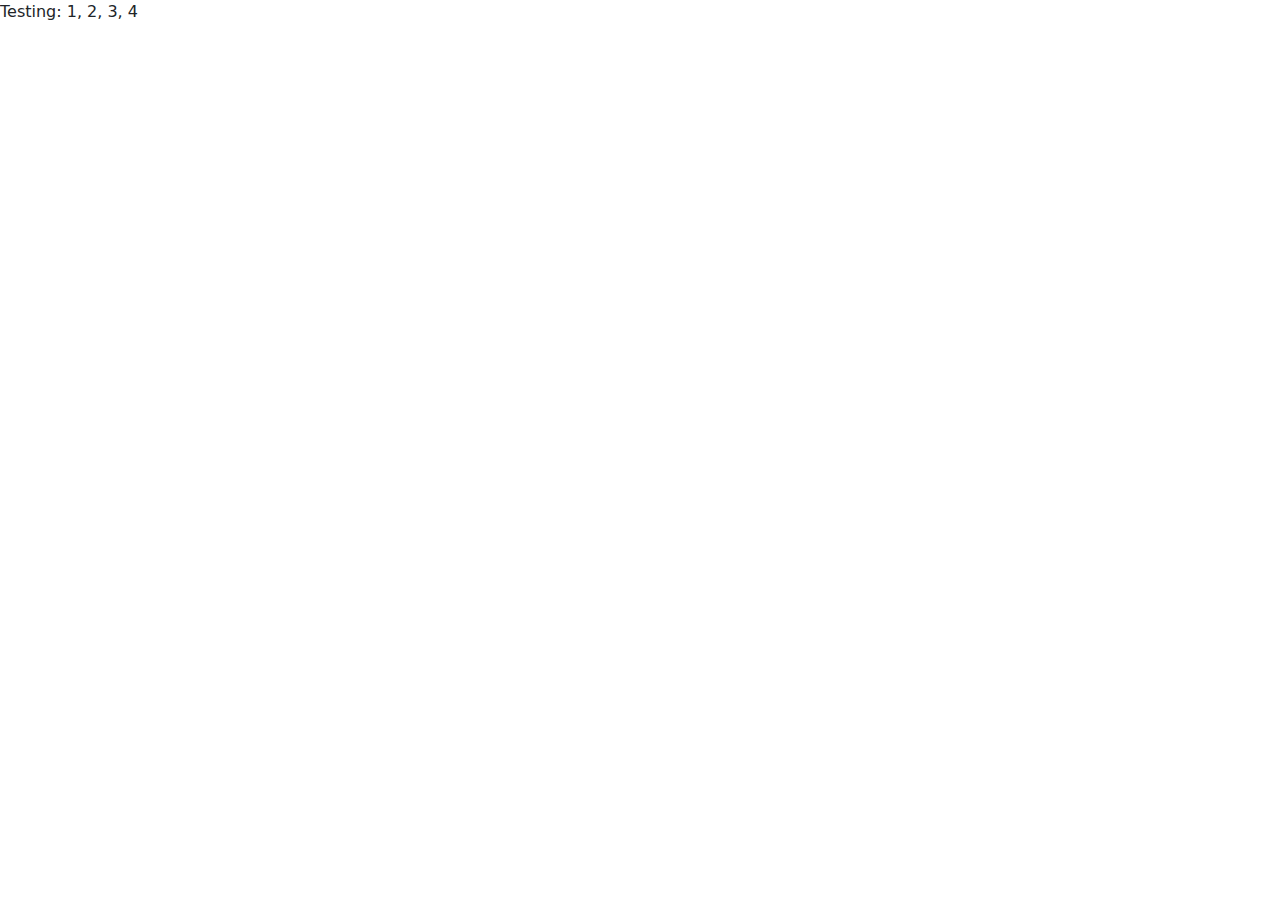
==== docs/index.html @ e9dd42d6 "first commit" ====
<!DOCTYPE html>
<html class="no-js" lang="en">
<head>
  <title>Bootstrap 5 Layout</title>
  <meta http-equiv="x-ua-compatible" content="ie=edge">
  <meta name="viewport" content="width=device-width, initial-scale=1.0" />
  <link rel="stylesheet" href="css/styles.css">
</head>

<body>
  <!-- Content starts here -->
  <p>Testing: 1, 2, 3, 4</p>

  <!-- Closing scripts here -->
  <script src="js/bootstrap.bundle.min.js"></script>
</body>
</html>
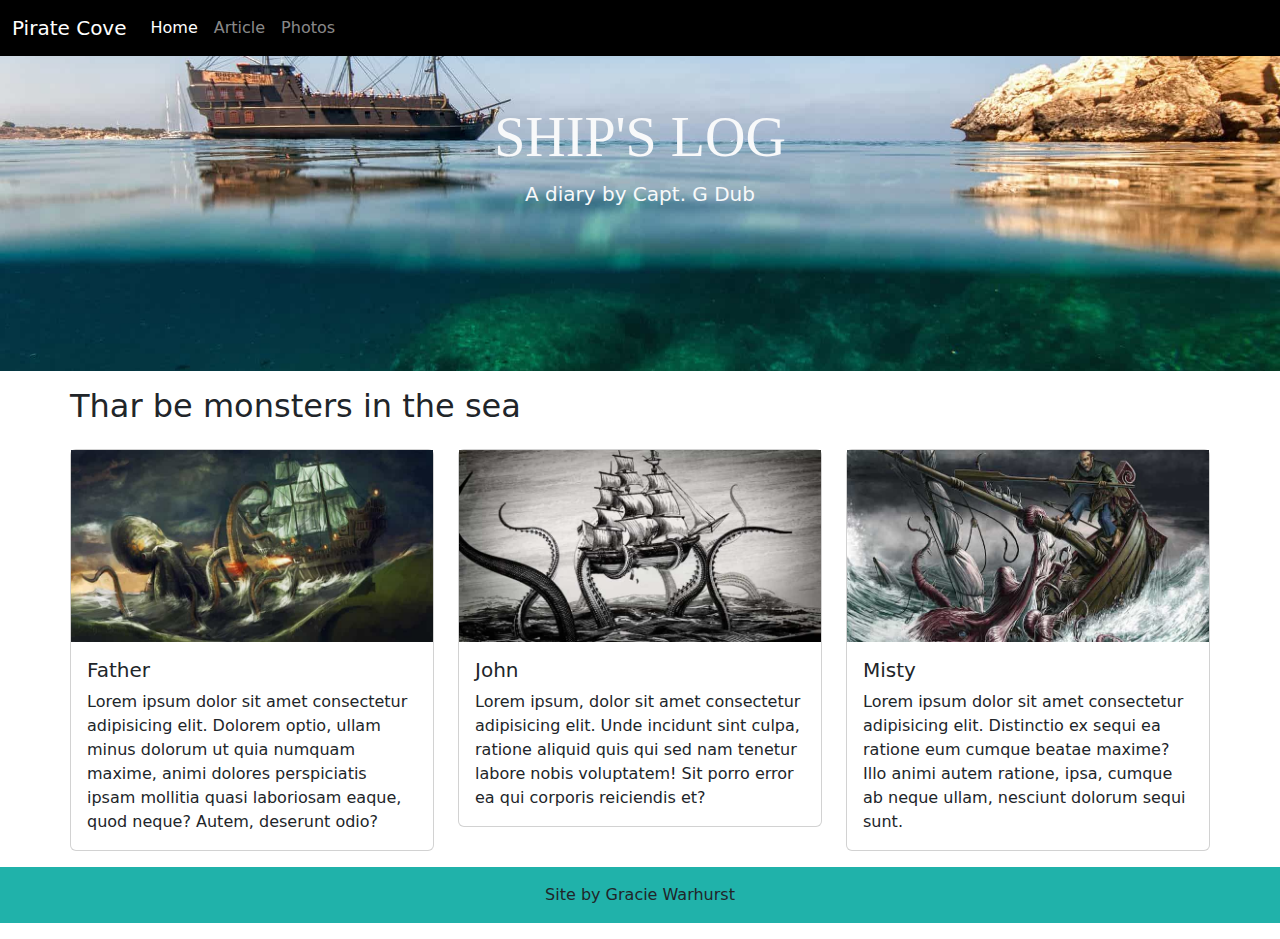
==== commit 063c38fa: "v1" ====
--- a/docs/index.html
+++ b/docs/index.html
@@ -1,7 +1,7 @@
 <!DOCTYPE html>
 <html class="no-js" lang="en">
 <head>
-  <title>Bootstrap 5 Layout</title>
+  <title>Pirate Cove</title>
   <meta http-equiv="x-ua-compatible" content="ie=edge">
   <meta name="viewport" content="width=device-width, initial-scale=1.0" />
   <link rel="stylesheet" href="css/styles.css">
@@ -9,8 +9,81 @@
 
 <body>
   <!-- Content starts here -->
-  <p>Testing: 1, 2, 3, 4</p>
+  <nav class="navbar navbar-expand-lg bg-primary" data-bs-theme="dark">
+    <div class="container-fluid">
+      <a class="navbar-brand" href="#">Pirate Cove</a>
+      <button class="navbar-toggler" type="button" data-bs-toggle="collapse" data-bs-target="#navbarNavDropdown" aria-controls="navbarNavDropdown" aria-expanded="false" aria-label="Toggle navigation">
+        <span class="navbar-toggler-icon"></span>
+      </button>
+      <div class="collapse navbar-collapse" id="navbarNavDropdown">
+        <ul class="navbar-nav">
+          <li class="nav-item">
+            <a class="nav-link active" aria-current="page" href="index.html">Home</a>
+          </li>
+          <li class="nav-item">
+            <a class="nav-link" href="article.html">Article</a>
+          </li>
+          <li class="nav-item">
+            <a class="nav-link" href="photos.html">Photos</a>
+          </li>
+        </ul>
+      </div>
+    </div>
+  </nav>
 
+  <!-- Jumbotron -->
+  <div class="container-fluid p-0"> 
+    <header class="text-light text-center py-5"> 
+      <h1 class="display-4">SHIP'S LOG</h1>
+      <p class="lead">A diary by Capt. G Dub</p>
+    </header>
+  </div>
+
+  <!-- Cards -->
+  <section class="container">
+    <div class="row">
+      <div class="container-fluid pt-3 pb-3">
+          <h2>Thar be monsters in the sea</h2>
+      </div>
+      <div class="col-md-6 col-lg-4 ">
+      </div>
+    </div>
+  </section>
+  <div class="container">
+    <div class="row row-cols-1 row-cols-md-3 g-4">
+      <div class="col">
+        <div class="card text-bg-white">
+          <img src="img/kraken01.jpg">
+          <div class="card-body">
+            <h5 class="card-title">Father</h5>
+            <p class="card-text">Lorem ipsum dolor sit amet consectetur adipisicing elit. Dolorem optio, ullam minus dolorum ut quia numquam maxime, animi dolores perspiciatis ipsam mollitia quasi laboriosam eaque, quod neque? Autem, deserunt odio?</p>
+          </div>
+        </div>
+      </div>
+      <div class="col">
+        <div class="card text-bg-white">
+          <img src="img/kraken02.jpg">
+          <div class="card-body">
+            <h5 class="card-title">John</h5>
+            <p class="card-text">Lorem ipsum, dolor sit amet consectetur adipisicing elit. Unde incidunt sint culpa, ratione aliquid quis qui sed nam tenetur labore nobis voluptatem! Sit porro error ea qui corporis reiciendis et?</p>
+          </div>
+        </div>
+      </div>
+      <div class="col">
+        <div class="card text-bg-white">
+          <img src="img/kraken03.jpg">
+          <div class="card-body">
+            <h5 class="card-title">Misty</h5>
+            <p class="card-text">Lorem ipsum dolor sit amet consectetur adipisicing elit. Distinctio ex sequi ea ratione eum cumque beatae maxime? Illo animi autem ratione, ipsa, cumque ab neque ullam, nesciunt dolorum sequi sunt.</p>
+          </div>
+        </div>
+      </div>
+    </div> 
+  </div>
+
+  <!-- Footer -->
+  <footer><p class="text-center m-3 p-3">Site by Gracie Warhurst </p></footer>
+  
   <!-- Closing scripts here -->
   <script src="js/bootstrap.bundle.min.js"></script>
 </body>
--- a/docs/css/styles.css
+++ b/docs/css/styles.css
@@ -3,5 +3,5 @@
  * Bootstrap  v5.3.0 (https://getbootstrap.com/)
  * Copyright 2011-2023 The Bootstrap Authors
  * Licensed under MIT (https://github.com/twbs/bootstrap/blob/main/LICENSE)
- */:root,[data-bs-theme=light]{--bs-blue:#0d6efd;--bs-indigo:#6610f2;--bs-purple:#6f42c1;--bs-pink:#d63384;--bs-red:#dc3545;--bs-orange:#fd7e14;--bs-yellow:#ffc107;--bs-green:#198754;--bs-teal:#20c997;--bs-cyan:#0dcaf0;--bs-black:#000;--bs-white:#fff;--bs-gray:#6c757d;--bs-gray-dark:#343a40;--bs-gray-100:#f8f9fa;--bs-gray-200:#e9ecef;--bs-gray-300:#dee2e6;--bs-gray-400:#ced4da;--bs-gray-500:#adb5bd;--bs-gray-600:#6c757d;--bs-gray-700:#495057;--bs-gray-800:#343a40;--bs-gray-900:#212529;--bs-primary:#0d6efd;--bs-secondary:#6c757d;--bs-success:#198754;--bs-info:#0dcaf0;--bs-warning:#ffc107;--bs-danger:#dc3545;--bs-light:#f8f9fa;--bs-dark:#212529;--bs-primary-rgb:13,110,253;--bs-secondary-rgb:108,117,125;--bs-success-rgb:25,135,84;--bs-info-rgb:13,202,240;--bs-warning-rgb:255,193,7;--bs-danger-rgb:220,53,69;--bs-light-rgb:248,249,250;--bs-dark-rgb:33,37,41;--bs-primary-text-emphasis:#052c65;--bs-secondary-text-emphasis:#2b2f32;--bs-success-text-emphasis:#0a3622;--bs-info-text-emphasis:#055160;--bs-warning-text-emphasis:#664d03;--bs-danger-text-emphasis:#58151c;--bs-light-text-emphasis:#495057;--bs-dark-text-emphasis:#495057;--bs-primary-bg-subtle:#cfe2ff;--bs-secondary-bg-subtle:#e2e3e5;--bs-success-bg-subtle:#d1e7dd;--bs-info-bg-subtle:#cff4fc;--bs-warning-bg-subtle:#fff3cd;--bs-danger-bg-subtle:#f8d7da;--bs-light-bg-subtle:#fcfcfd;--bs-dark-bg-subtle:#ced4da;--bs-primary-border-subtle:#9ec5fe;--bs-secondary-border-subtle:#c4c8cb;--bs-success-border-subtle:#a3cfbb;--bs-info-border-subtle:#9eeaf9;--bs-warning-border-subtle:#ffe69c;--bs-danger-border-subtle:#f1aeb5;--bs-light-border-subtle:#e9ecef;--bs-dark-border-subtle:#adb5bd;--bs-white-rgb:255,255,255;--bs-black-rgb:0,0,0;--bs-font-sans-serif:system-ui,-apple-system,"Segoe UI",Roboto,"Helvetica Neue","Noto Sans","Liberation Sans",Arial,sans-serif,"Apple Color Emoji","Segoe UI Emoji","Segoe UI Symbol","Noto Color Emoji";--bs-font-monospace:SFMono-Regular,Menlo,Monaco,Consolas,"Liberation Mono","Courier New",monospace;--bs-gradient:linear-gradient(180deg,hsla(0,0%,100%,.15),hsla(0,0%,100%,0));--bs-body-font-family:var(--bs-font-sans-serif);--bs-body-font-size:1rem;--bs-body-font-weight:400;--bs-body-line-height:1.5;--bs-body-color:#212529;--bs-body-color-rgb:33,37,41;--bs-body-bg:#fff;--bs-body-bg-rgb:255,255,255;--bs-emphasis-color:#000;--bs-emphasis-color-rgb:0,0,0;--bs-secondary-color:rgba(33,37,41,.75);--bs-secondary-color-rgb:33,37,41;--bs-secondary-bg:#e9ecef;--bs-secondary-bg-rgb:233,236,239;--bs-tertiary-color:rgba(33,37,41,.5);--bs-tertiary-color-rgb:33,37,41;--bs-tertiary-bg:#f8f9fa;--bs-tertiary-bg-rgb:248,249,250;--bs-heading-color:inherit;--bs-link-color:#0d6efd;--bs-link-color-rgb:13,110,253;--bs-link-decoration:underline;--bs-link-hover-color:#0a58ca;--bs-link-hover-color-rgb:10,88,202;--bs-code-color:#d63384;--bs-highlight-bg:#fff3cd;--bs-border-width:1px;--bs-border-style:solid;--bs-border-color:#dee2e6;--bs-border-color-translucent:rgba(0,0,0,.175);--bs-border-radius:0.375rem;--bs-border-radius-sm:0.25rem;--bs-border-radius-lg:0.5rem;--bs-border-radius-xl:1rem;--bs-border-radius-xxl:2rem;--bs-border-radius-2xl:var(--bs-border-radius-xxl);--bs-border-radius-pill:50rem;--bs-box-shadow:0 0.5rem 1rem rgba(0,0,0,.15);--bs-box-shadow-sm:0 0.125rem 0.25rem rgba(0,0,0,.075);--bs-box-shadow-lg:0 1rem 3rem rgba(0,0,0,.175);--bs-box-shadow-inset:inset 0 1px 2px rgba(0,0,0,.075);--bs-focus-ring-width:0.25rem;--bs-focus-ring-opacity:0.25;--bs-focus-ring-color:rgba(13,110,253,.25);--bs-form-valid-color:#198754;--bs-form-valid-border-color:#198754;--bs-form-invalid-color:#dc3545;--bs-form-invalid-border-color:#dc3545}[data-bs-theme=dark]{--bs-body-color:#adb5bd;--bs-body-color-rgb:173,181,189;--bs-body-bg:#212529;--bs-body-bg-rgb:33,37,41;--bs-emphasis-color:#fff;--bs-emphasis-color-rgb:255,255,255;--bs-secondary-color:rgba(173,181,189,.75);--bs-secondary-color-rgb:173,181,189;--bs-secondary-bg:#343a40;--bs-secondary-bg-rgb:52,58,64;--bs-tertiary-color:rgba(173,181,189,.5);--bs-tertiary-color-rgb:173,181,189;--bs-tertiary-bg:#2b3035;--bs-tertiary-bg-rgb:43,48,53;--bs-primary-text-emphasis:#6ea8fe;--bs-secondary-text-emphasis:#a7acb1;--bs-success-text-emphasis:#75b798;--bs-info-text-emphasis:#6edff6;--bs-warning-text-emphasis:#ffda6a;--bs-danger-text-emphasis:#ea868f;--bs-light-text-emphasis:#f8f9fa;--bs-dark-text-emphasis:#dee2e6;--bs-primary-bg-subtle:#031633;--bs-secondary-bg-subtle:#161719;--bs-success-bg-subtle:#051b11;--bs-info-bg-subtle:#032830;--bs-warning-bg-subtle:#332701;--bs-danger-bg-subtle:#2c0b0e;--bs-light-bg-subtle:#343a40;--bs-dark-bg-subtle:#1a1d20;--bs-primary-border-subtle:#084298;--bs-secondary-border-subtle:#41464b;--bs-success-border-subtle:#0f5132;--bs-info-border-subtle:#087990;--bs-warning-border-subtle:#997404;--bs-danger-border-subtle:#842029;--bs-light-border-subtle:#495057;--bs-dark-border-subtle:#343a40;--bs-heading-color:inherit;--bs-link-color:#6ea8fe;--bs-link-hover-color:#8bb9fe;--bs-link-color-rgb:110,168,254;--bs-link-hover-color-rgb:139,185,254;--bs-code-color:#e685b5;--bs-border-color:#495057;--bs-border-color-translucent:hsla(0,0%,100%,.15);--bs-form-valid-color:#75b798;--bs-form-valid-border-color:#75b798;--bs-form-invalid-color:#ea868f;--bs-form-invalid-border-color:#ea868f;color-scheme:dark}*,:after,:before{box-sizing:border-box}@media (prefers-reduced-motion:no-preference){:root{scroll-behavior:smooth}}body{-webkit-text-size-adjust:100%;-webkit-tap-highlight-color:rgba(0,0,0,0);background-color:var(--bs-body-bg);color:var(--bs-body-color);font-family:var(--bs-body-font-family);font-size:var(--bs-body-font-size);font-weight:var(--bs-body-font-weight);line-height:var(--bs-body-line-height);margin:0;text-align:var(--bs-body-text-align)}hr{border:0;border-top:var(--bs-border-width) solid;color:inherit;margin:1rem 0;opacity:.25}.h1,.h2,.h3,.h4,.h5,.h6,h1,h2,h3,h4,h5,h6{color:var(--bs-heading-color);font-weight:500;line-height:1.2;margin-bottom:.5rem;margin-top:0}.h1,h1{font-size:calc(1.375rem + 1.5vw)}@media (min-width:1200px){.h1,h1{font-size:2.5rem}}.h2,h2{font-size:calc(1.325rem + .9vw)}@media (min-width:1200px){.h2,h2{font-size:2rem}}.h3,h3{font-size:calc(1.3rem + .6vw)}@media (min-width:1200px){.h3,h3{font-size:1.75rem}}.h4,h4{font-size:calc(1.275rem + .3vw)}@media (min-width:1200px){.h4,h4{font-size:1.5rem}}.h5,h5{font-size:1.25rem}.h6,h6{font-size:1rem}p{margin-bottom:1rem;margin-top:0}abbr[title]{cursor:help;-webkit-text-decoration:underline dotted;-moz-text-decoration:underline dotted;text-decoration:underline dotted;-webkit-text-decoration-skip-ink:none;text-decoration-skip-ink:none}address{font-style:normal;line-height:inherit;margin-bottom:1rem}ol,ul{padding-left:2rem}dl,ol,ul{margin-bottom:1rem;margin-top:0}ol ol,ol ul,ul ol,ul ul{margin-bottom:0}dt{font-weight:700}dd{margin-bottom:.5rem;margin-left:0}blockquote{margin:0 0 1rem}b,strong{font-weight:bolder}.small,small{font-size:.875em}.mark,mark{background-color:var(--bs-highlight-bg);padding:.1875em}sub,sup{font-size:.75em;line-height:0;position:relative;vertical-align:baseline}sub{bottom:-.25em}sup{top:-.5em}a{color:rgba(var(--bs-link-color-rgb),var(--bs-link-opacity,1));text-decoration:underline}a:hover{--bs-link-color-rgb:var(--bs-link-hover-color-rgb)}a:not([href]):not([class]),a:not([href]):not([class]):hover{color:inherit;text-decoration:none}code,kbd,pre,samp{font-family:var(--bs-font-monospace);font-size:1em}pre{display:block;font-size:.875em;margin-bottom:1rem;margin-top:0;overflow:auto}pre code{color:inherit;font-size:inherit;word-break:normal}code{word-wrap:break-word;color:var(--bs-code-color);font-size:.875em}a>code{color:inherit}kbd{background-color:var(--bs-body-color);border-radius:.25rem;color:var(--bs-body-bg);font-size:.875em;padding:.1875rem .375rem}kbd kbd{font-size:1em;padding:0}figure{margin:0 0 1rem}img,svg{vertical-align:middle}table{border-collapse:collapse;caption-side:bottom}caption{color:var(--bs-secondary-color);padding-bottom:.5rem;padding-top:.5rem;text-align:left}th{text-align:inherit;text-align:-webkit-match-parent}tbody,td,tfoot,th,thead,tr{border:0 solid;border-color:inherit}label{display:inline-block}button{border-radius:0}button:focus:not(:focus-visible){outline:0}button,input,optgroup,select,textarea{font-family:inherit;font-size:inherit;line-height:inherit;margin:0}button,select{text-transform:none}[role=button]{cursor:pointer}select{word-wrap:normal}select:disabled{opacity:1}[list]:not([type=date]):not([type=datetime-local]):not([type=month]):not([type=week]):not([type=time])::-webkit-calendar-picker-indicator{display:none!important}[type=button],[type=reset],[type=submit],button{-webkit-appearance:button}[type=button]:not(:disabled),[type=reset]:not(:disabled),[type=submit]:not(:disabled),button:not(:disabled){cursor:pointer}::-moz-focus-inner{border-style:none;padding:0}textarea{resize:vertical}fieldset{border:0;margin:0;min-width:0;padding:0}legend{float:left;font-size:calc(1.275rem + .3vw);line-height:inherit;margin-bottom:.5rem;padding:0;width:100%}@media (min-width:1200px){legend{font-size:1.5rem}}legend+*{clear:left}::-webkit-datetime-edit-day-field,::-webkit-datetime-edit-fields-wrapper,::-webkit-datetime-edit-hour-field,::-webkit-datetime-edit-minute,::-webkit-datetime-edit-month-field,::-webkit-datetime-edit-text,::-webkit-datetime-edit-year-field{padding:0}::-webkit-inner-spin-button{height:auto}[type=search]{-webkit-appearance:textfield;outline-offset:-2px}::-webkit-search-decoration{-webkit-appearance:none}::-webkit-color-swatch-wrapper{padding:0}::-webkit-file-upload-button{-webkit-appearance:button;font:inherit}::file-selector-button{-webkit-appearance:button;font:inherit}output{display:inline-block}iframe{border:0}summary{cursor:pointer;display:list-item}progress{vertical-align:baseline}[hidden]{display:none!important}.lead{font-size:1.25rem;font-weight:300}.display-1{font-size:calc(1.625rem + 4.5vw);font-weight:300;line-height:1.2}@media (min-width:1200px){.display-1{font-size:5rem}}.display-2{font-size:calc(1.575rem + 3.9vw);font-weight:300;line-height:1.2}@media (min-width:1200px){.display-2{font-size:4.5rem}}.display-3{font-size:calc(1.525rem + 3.3vw);font-weight:300;line-height:1.2}@media (min-width:1200px){.display-3{font-size:4rem}}.display-4{font-size:calc(1.475rem + 2.7vw);font-weight:300;line-height:1.2}@media (min-width:1200px){.display-4{font-size:3.5rem}}.display-5{font-size:calc(1.425rem + 2.1vw);font-weight:300;line-height:1.2}@media (min-width:1200px){.display-5{font-size:3rem}}.display-6{font-size:calc(1.375rem + 1.5vw);font-weight:300;line-height:1.2}@media (min-width:1200px){.display-6{font-size:2.5rem}}.list-inline,.list-unstyled{list-style:none;padding-left:0}.list-inline-item{display:inline-block}.list-inline-item:not(:last-child){margin-right:.5rem}.initialism{font-size:.875em;text-transform:uppercase}.blockquote{font-size:1.25rem;margin-bottom:1rem}.blockquote>:last-child{margin-bottom:0}.blockquote-footer{color:#6c757d;font-size:.875em;margin-bottom:1rem;margin-top:-1rem}.blockquote-footer:before{content:"— "}.img-fluid,.img-thumbnail{height:auto;max-width:100%}.img-thumbnail{background-color:var(--bs-body-bg);border:var(--bs-border-width) solid var(--bs-border-color);border-radius:var(--bs-border-radius);padding:.25rem}.figure{display:inline-block}.figure-img{line-height:1;margin-bottom:.5rem}.figure-caption{color:var(--bs-secondary-color);font-size:.875em}.container,.container-fluid,.container-lg,.container-md,.container-sm,.container-xl,.container-xxl{--bs-gutter-x:1.5rem;--bs-gutter-y:0;margin-left:auto;margin-right:auto;padding-left:calc(var(--bs-gutter-x)*.5);padding-right:calc(var(--bs-gutter-x)*.5);width:100%}@media (min-width:576px){.container,.container-sm{max-width:540px}}@media (min-width:768px){.container,.container-md,.container-sm{max-width:720px}}@media (min-width:992px){.container,.container-lg,.container-md,.container-sm{max-width:960px}}@media (min-width:1200px){.container,.container-lg,.container-md,.container-sm,.container-xl{max-width:1140px}}@media (min-width:1400px){.container,.container-lg,.container-md,.container-sm,.container-xl,.container-xxl{max-width:1320px}}:root{--bs-breakpoint-xs:0;--bs-breakpoint-sm:576px;--bs-breakpoint-md:768px;--bs-breakpoint-lg:992px;--bs-breakpoint-xl:1200px;--bs-breakpoint-xxl:1400px}.row{--bs-gutter-x:1.5rem;--bs-gutter-y:0;display:-webkit-flex;display:-ms-flexbox;display:flex;-webkit-flex-wrap:wrap;-ms-flex-wrap:wrap;flex-wrap:wrap;margin-left:calc(var(--bs-gutter-x)*-.5);margin-right:calc(var(--bs-gutter-x)*-.5);margin-top:calc(var(--bs-gutter-y)*-1)}.row>*{-ms-flex-negative:0;-webkit-flex-shrink:0;flex-shrink:0;margin-top:var(--bs-gutter-y);max-width:100%;padding-left:calc(var(--bs-gutter-x)*.5);padding-right:calc(var(--bs-gutter-x)*.5);width:100%}.col{-webkit-flex:1 0 0%;-ms-flex:1 0 0%;flex:1 0 0%}.row-cols-auto>*{width:auto}.row-cols-1>*,.row-cols-auto>*{-webkit-flex:0 0 auto;-ms-flex:0 0 auto;flex:0 0 auto}.row-cols-1>*{width:100%}.row-cols-2>*{width:50%}.row-cols-2>*,.row-cols-3>*{-webkit-flex:0 0 auto;-ms-flex:0 0 auto;flex:0 0 auto}.row-cols-3>*{width:33.3333333333%}.row-cols-4>*{width:25%}.row-cols-4>*,.row-cols-5>*{-webkit-flex:0 0 auto;-ms-flex:0 0 auto;flex:0 0 auto}.row-cols-5>*{width:20%}.row-cols-6>*{width:16.6666666667%}.col-auto,.row-cols-6>*{-webkit-flex:0 0 auto;-ms-flex:0 0 auto;flex:0 0 auto}.col-auto{width:auto}.col-1{width:8.33333333%}.col-1,.col-2{-webkit-flex:0 0 auto;-ms-flex:0 0 auto;flex:0 0 auto}.col-2{width:16.66666667%}.col-3{width:25%}.col-3,.col-4{-webkit-flex:0 0 auto;-ms-flex:0 0 auto;flex:0 0 auto}.col-4{width:33.33333333%}.col-5{width:41.66666667%}.col-5,.col-6{-webkit-flex:0 0 auto;-ms-flex:0 0 auto;flex:0 0 auto}.col-6{width:50%}.col-7{width:58.33333333%}.col-7,.col-8{-webkit-flex:0 0 auto;-ms-flex:0 0 auto;flex:0 0 auto}.col-8{width:66.66666667%}.col-9{width:75%}.col-10,.col-9{-webkit-flex:0 0 auto;-ms-flex:0 0 auto;flex:0 0 auto}.col-10{width:83.33333333%}.col-11{width:91.66666667%}.col-11,.col-12{-webkit-flex:0 0 auto;-ms-flex:0 0 auto;flex:0 0 auto}.col-12{width:100%}.offset-1{margin-left:8.33333333%}.offset-2{margin-left:16.66666667%}.offset-3{margin-left:25%}.offset-4{margin-left:33.33333333%}.offset-5{margin-left:41.66666667%}.offset-6{margin-left:50%}.offset-7{margin-left:58.33333333%}.offset-8{margin-left:66.66666667%}.offset-9{margin-left:75%}.offset-10{margin-left:83.33333333%}.offset-11{margin-left:91.66666667%}.g-0,.gx-0{--bs-gutter-x:0}.g-0,.gy-0{--bs-gutter-y:0}.g-1,.gx-1{--bs-gutter-x:0.25rem}.g-1,.gy-1{--bs-gutter-y:0.25rem}.g-2,.gx-2{--bs-gutter-x:0.5rem}.g-2,.gy-2{--bs-gutter-y:0.5rem}.g-3,.gx-3{--bs-gutter-x:1rem}.g-3,.gy-3{--bs-gutter-y:1rem}.g-4,.gx-4{--bs-gutter-x:1.5rem}.g-4,.gy-4{--bs-gutter-y:1.5rem}.g-5,.gx-5{--bs-gutter-x:3rem}.g-5,.gy-5{--bs-gutter-y:3rem}@media (min-width:576px){.col-sm{-webkit-flex:1 0 0%;-ms-flex:1 0 0%;flex:1 0 0%}.row-cols-sm-auto>*{width:auto}.row-cols-sm-1>*,.row-cols-sm-auto>*{-webkit-flex:0 0 auto;-ms-flex:0 0 auto;flex:0 0 auto}.row-cols-sm-1>*{width:100%}.row-cols-sm-2>*{width:50%}.row-cols-sm-2>*,.row-cols-sm-3>*{-webkit-flex:0 0 auto;-ms-flex:0 0 auto;flex:0 0 auto}.row-cols-sm-3>*{width:33.3333333333%}.row-cols-sm-4>*{width:25%}.row-cols-sm-4>*,.row-cols-sm-5>*{-webkit-flex:0 0 auto;-ms-flex:0 0 auto;flex:0 0 auto}.row-cols-sm-5>*{width:20%}.row-cols-sm-6>*{width:16.6666666667%}.col-sm-auto,.row-cols-sm-6>*{-webkit-flex:0 0 auto;-ms-flex:0 0 auto;flex:0 0 auto}.col-sm-auto{width:auto}.col-sm-1{width:8.33333333%}.col-sm-1,.col-sm-2{-webkit-flex:0 0 auto;-ms-flex:0 0 auto;flex:0 0 auto}.col-sm-2{width:16.66666667%}.col-sm-3{width:25%}.col-sm-3,.col-sm-4{-webkit-flex:0 0 auto;-ms-flex:0 0 auto;flex:0 0 auto}.col-sm-4{width:33.33333333%}.col-sm-5{width:41.66666667%}.col-sm-5,.col-sm-6{-webkit-flex:0 0 auto;-ms-flex:0 0 auto;flex:0 0 auto}.col-sm-6{width:50%}.col-sm-7{width:58.33333333%}.col-sm-7,.col-sm-8{-webkit-flex:0 0 auto;-ms-flex:0 0 auto;flex:0 0 auto}.col-sm-8{width:66.66666667%}.col-sm-9{width:75%}.col-sm-10,.col-sm-9{-webkit-flex:0 0 auto;-ms-flex:0 0 auto;flex:0 0 auto}.col-sm-10{width:83.33333333%}.col-sm-11{width:91.66666667%}.col-sm-11,.col-sm-12{-webkit-flex:0 0 auto;-ms-flex:0 0 auto;flex:0 0 auto}.col-sm-12{width:100%}.offset-sm-0{margin-left:0}.offset-sm-1{margin-left:8.33333333%}.offset-sm-2{margin-left:16.66666667%}.offset-sm-3{margin-left:25%}.offset-sm-4{margin-left:33.33333333%}.offset-sm-5{margin-left:41.66666667%}.offset-sm-6{margin-left:50%}.offset-sm-7{margin-left:58.33333333%}.offset-sm-8{margin-left:66.66666667%}.offset-sm-9{margin-left:75%}.offset-sm-10{margin-left:83.33333333%}.offset-sm-11{margin-left:91.66666667%}.g-sm-0,.gx-sm-0{--bs-gutter-x:0}.g-sm-0,.gy-sm-0{--bs-gutter-y:0}.g-sm-1,.gx-sm-1{--bs-gutter-x:0.25rem}.g-sm-1,.gy-sm-1{--bs-gutter-y:0.25rem}.g-sm-2,.gx-sm-2{--bs-gutter-x:0.5rem}.g-sm-2,.gy-sm-2{--bs-gutter-y:0.5rem}.g-sm-3,.gx-sm-3{--bs-gutter-x:1rem}.g-sm-3,.gy-sm-3{--bs-gutter-y:1rem}.g-sm-4,.gx-sm-4{--bs-gutter-x:1.5rem}.g-sm-4,.gy-sm-4{--bs-gutter-y:1.5rem}.g-sm-5,.gx-sm-5{--bs-gutter-x:3rem}.g-sm-5,.gy-sm-5{--bs-gutter-y:3rem}}@media (min-width:768px){.col-md{-webkit-flex:1 0 0%;-ms-flex:1 0 0%;flex:1 0 0%}.row-cols-md-auto>*{width:auto}.row-cols-md-1>*,.row-cols-md-auto>*{-webkit-flex:0 0 auto;-ms-flex:0 0 auto;flex:0 0 auto}.row-cols-md-1>*{width:100%}.row-cols-md-2>*{width:50%}.row-cols-md-2>*,.row-cols-md-3>*{-webkit-flex:0 0 auto;-ms-flex:0 0 auto;flex:0 0 auto}.row-cols-md-3>*{width:33.3333333333%}.row-cols-md-4>*{width:25%}.row-cols-md-4>*,.row-cols-md-5>*{-webkit-flex:0 0 auto;-ms-flex:0 0 auto;flex:0 0 auto}.row-cols-md-5>*{width:20%}.row-cols-md-6>*{width:16.6666666667%}.col-md-auto,.row-cols-md-6>*{-webkit-flex:0 0 auto;-ms-flex:0 0 auto;flex:0 0 auto}.col-md-auto{width:auto}.col-md-1{width:8.33333333%}.col-md-1,.col-md-2{-webkit-flex:0 0 auto;-ms-flex:0 0 auto;flex:0 0 auto}.col-md-2{width:16.66666667%}.col-md-3{width:25%}.col-md-3,.col-md-4{-webkit-flex:0 0 auto;-ms-flex:0 0 auto;flex:0 0 auto}.col-md-4{width:33.33333333%}.col-md-5{width:41.66666667%}.col-md-5,.col-md-6{-webkit-flex:0 0 auto;-ms-flex:0 0 auto;flex:0 0 auto}.col-md-6{width:50%}.col-md-7{width:58.33333333%}.col-md-7,.col-md-8{-webkit-flex:0 0 auto;-ms-flex:0 0 auto;flex:0 0 auto}.col-md-8{width:66.66666667%}.col-md-9{width:75%}.col-md-10,.col-md-9{-webkit-flex:0 0 auto;-ms-flex:0 0 auto;flex:0 0 auto}.col-md-10{width:83.33333333%}.col-md-11{width:91.66666667%}.col-md-11,.col-md-12{-webkit-flex:0 0 auto;-ms-flex:0 0 auto;flex:0 0 auto}.col-md-12{width:100%}.offset-md-0{margin-left:0}.offset-md-1{margin-left:8.33333333%}.offset-md-2{margin-left:16.66666667%}.offset-md-3{margin-left:25%}.offset-md-4{margin-left:33.33333333%}.offset-md-5{margin-left:41.66666667%}.offset-md-6{margin-left:50%}.offset-md-7{margin-left:58.33333333%}.offset-md-8{margin-left:66.66666667%}.offset-md-9{margin-left:75%}.offset-md-10{margin-left:83.33333333%}.offset-md-11{margin-left:91.66666667%}.g-md-0,.gx-md-0{--bs-gutter-x:0}.g-md-0,.gy-md-0{--bs-gutter-y:0}.g-md-1,.gx-md-1{--bs-gutter-x:0.25rem}.g-md-1,.gy-md-1{--bs-gutter-y:0.25rem}.g-md-2,.gx-md-2{--bs-gutter-x:0.5rem}.g-md-2,.gy-md-2{--bs-gutter-y:0.5rem}.g-md-3,.gx-md-3{--bs-gutter-x:1rem}.g-md-3,.gy-md-3{--bs-gutter-y:1rem}.g-md-4,.gx-md-4{--bs-gutter-x:1.5rem}.g-md-4,.gy-md-4{--bs-gutter-y:1.5rem}.g-md-5,.gx-md-5{--bs-gutter-x:3rem}.g-md-5,.gy-md-5{--bs-gutter-y:3rem}}@media (min-width:992px){.col-lg{-webkit-flex:1 0 0%;-ms-flex:1 0 0%;flex:1 0 0%}.row-cols-lg-auto>*{width:auto}.row-cols-lg-1>*,.row-cols-lg-auto>*{-webkit-flex:0 0 auto;-ms-flex:0 0 auto;flex:0 0 auto}.row-cols-lg-1>*{width:100%}.row-cols-lg-2>*{width:50%}.row-cols-lg-2>*,.row-cols-lg-3>*{-webkit-flex:0 0 auto;-ms-flex:0 0 auto;flex:0 0 auto}.row-cols-lg-3>*{width:33.3333333333%}.row-cols-lg-4>*{width:25%}.row-cols-lg-4>*,.row-cols-lg-5>*{-webkit-flex:0 0 auto;-ms-flex:0 0 auto;flex:0 0 auto}.row-cols-lg-5>*{width:20%}.row-cols-lg-6>*{width:16.6666666667%}.col-lg-auto,.row-cols-lg-6>*{-webkit-flex:0 0 auto;-ms-flex:0 0 auto;flex:0 0 auto}.col-lg-auto{width:auto}.col-lg-1{width:8.33333333%}.col-lg-1,.col-lg-2{-webkit-flex:0 0 auto;-ms-flex:0 0 auto;flex:0 0 auto}.col-lg-2{width:16.66666667%}.col-lg-3{width:25%}.col-lg-3,.col-lg-4{-webkit-flex:0 0 auto;-ms-flex:0 0 auto;flex:0 0 auto}.col-lg-4{width:33.33333333%}.col-lg-5{width:41.66666667%}.col-lg-5,.col-lg-6{-webkit-flex:0 0 auto;-ms-flex:0 0 auto;flex:0 0 auto}.col-lg-6{width:50%}.col-lg-7{width:58.33333333%}.col-lg-7,.col-lg-8{-webkit-flex:0 0 auto;-ms-flex:0 0 auto;flex:0 0 auto}.col-lg-8{width:66.66666667%}.col-lg-9{width:75%}.col-lg-10,.col-lg-9{-webkit-flex:0 0 auto;-ms-flex:0 0 auto;flex:0 0 auto}.col-lg-10{width:83.33333333%}.col-lg-11{width:91.66666667%}.col-lg-11,.col-lg-12{-webkit-flex:0 0 auto;-ms-flex:0 0 auto;flex:0 0 auto}.col-lg-12{width:100%}.offset-lg-0{margin-left:0}.offset-lg-1{margin-left:8.33333333%}.offset-lg-2{margin-left:16.66666667%}.offset-lg-3{margin-left:25%}.offset-lg-4{margin-left:33.33333333%}.offset-lg-5{margin-left:41.66666667%}.offset-lg-6{margin-left:50%}.offset-lg-7{margin-left:58.33333333%}.offset-lg-8{margin-left:66.66666667%}.offset-lg-9{margin-left:75%}.offset-lg-10{margin-left:83.33333333%}.offset-lg-11{margin-left:91.66666667%}.g-lg-0,.gx-lg-0{--bs-gutter-x:0}.g-lg-0,.gy-lg-0{--bs-gutter-y:0}.g-lg-1,.gx-lg-1{--bs-gutter-x:0.25rem}.g-lg-1,.gy-lg-1{--bs-gutter-y:0.25rem}.g-lg-2,.gx-lg-2{--bs-gutter-x:0.5rem}.g-lg-2,.gy-lg-2{--bs-gutter-y:0.5rem}.g-lg-3,.gx-lg-3{--bs-gutter-x:1rem}.g-lg-3,.gy-lg-3{--bs-gutter-y:1rem}.g-lg-4,.gx-lg-4{--bs-gutter-x:1.5rem}.g-lg-4,.gy-lg-4{--bs-gutter-y:1.5rem}.g-lg-5,.gx-lg-5{--bs-gutter-x:3rem}.g-lg-5,.gy-lg-5{--bs-gutter-y:3rem}}@media (min-width:1200px){.col-xl{-webkit-flex:1 0 0%;-ms-flex:1 0 0%;flex:1 0 0%}.row-cols-xl-auto>*{width:auto}.row-cols-xl-1>*,.row-cols-xl-auto>*{-webkit-flex:0 0 auto;-ms-flex:0 0 auto;flex:0 0 auto}.row-cols-xl-1>*{width:100%}.row-cols-xl-2>*{width:50%}.row-cols-xl-2>*,.row-cols-xl-3>*{-webkit-flex:0 0 auto;-ms-flex:0 0 auto;flex:0 0 auto}.row-cols-xl-3>*{width:33.3333333333%}.row-cols-xl-4>*{width:25%}.row-cols-xl-4>*,.row-cols-xl-5>*{-webkit-flex:0 0 auto;-ms-flex:0 0 auto;flex:0 0 auto}.row-cols-xl-5>*{width:20%}.row-cols-xl-6>*{width:16.6666666667%}.col-xl-auto,.row-cols-xl-6>*{-webkit-flex:0 0 auto;-ms-flex:0 0 auto;flex:0 0 auto}.col-xl-auto{width:auto}.col-xl-1{width:8.33333333%}.col-xl-1,.col-xl-2{-webkit-flex:0 0 auto;-ms-flex:0 0 auto;flex:0 0 auto}.col-xl-2{width:16.66666667%}.col-xl-3{width:25%}.col-xl-3,.col-xl-4{-webkit-flex:0 0 auto;-ms-flex:0 0 auto;flex:0 0 auto}.col-xl-4{width:33.33333333%}.col-xl-5{width:41.66666667%}.col-xl-5,.col-xl-6{-webkit-flex:0 0 auto;-ms-flex:0 0 auto;flex:0 0 auto}.col-xl-6{width:50%}.col-xl-7{width:58.33333333%}.col-xl-7,.col-xl-8{-webkit-flex:0 0 auto;-ms-flex:0 0 auto;flex:0 0 auto}.col-xl-8{width:66.66666667%}.col-xl-9{width:75%}.col-xl-10,.col-xl-9{-webkit-flex:0 0 auto;-ms-flex:0 0 auto;flex:0 0 auto}.col-xl-10{width:83.33333333%}.col-xl-11{width:91.66666667%}.col-xl-11,.col-xl-12{-webkit-flex:0 0 auto;-ms-flex:0 0 auto;flex:0 0 auto}.col-xl-12{width:100%}.offset-xl-0{margin-left:0}.offset-xl-1{margin-left:8.33333333%}.offset-xl-2{margin-left:16.66666667%}.offset-xl-3{margin-left:25%}.offset-xl-4{margin-left:33.33333333%}.offset-xl-5{margin-left:41.66666667%}.offset-xl-6{margin-left:50%}.offset-xl-7{margin-left:58.33333333%}.offset-xl-8{margin-left:66.66666667%}.offset-xl-9{margin-left:75%}.offset-xl-10{margin-left:83.33333333%}.offset-xl-11{margin-left:91.66666667%}.g-xl-0,.gx-xl-0{--bs-gutter-x:0}.g-xl-0,.gy-xl-0{--bs-gutter-y:0}.g-xl-1,.gx-xl-1{--bs-gutter-x:0.25rem}.g-xl-1,.gy-xl-1{--bs-gutter-y:0.25rem}.g-xl-2,.gx-xl-2{--bs-gutter-x:0.5rem}.g-xl-2,.gy-xl-2{--bs-gutter-y:0.5rem}.g-xl-3,.gx-xl-3{--bs-gutter-x:1rem}.g-xl-3,.gy-xl-3{--bs-gutter-y:1rem}.g-xl-4,.gx-xl-4{--bs-gutter-x:1.5rem}.g-xl-4,.gy-xl-4{--bs-gutter-y:1.5rem}.g-xl-5,.gx-xl-5{--bs-gutter-x:3rem}.g-xl-5,.gy-xl-5{--bs-gutter-y:3rem}}@media (min-width:1400px){.col-xxl{-webkit-flex:1 0 0%;-ms-flex:1 0 0%;flex:1 0 0%}.row-cols-xxl-auto>*{width:auto}.row-cols-xxl-1>*,.row-cols-xxl-auto>*{-webkit-flex:0 0 auto;-ms-flex:0 0 auto;flex:0 0 auto}.row-cols-xxl-1>*{width:100%}.row-cols-xxl-2>*{width:50%}.row-cols-xxl-2>*,.row-cols-xxl-3>*{-webkit-flex:0 0 auto;-ms-flex:0 0 auto;flex:0 0 auto}.row-cols-xxl-3>*{width:33.3333333333%}.row-cols-xxl-4>*{width:25%}.row-cols-xxl-4>*,.row-cols-xxl-5>*{-webkit-flex:0 0 auto;-ms-flex:0 0 auto;flex:0 0 auto}.row-cols-xxl-5>*{width:20%}.row-cols-xxl-6>*{width:16.6666666667%}.col-xxl-auto,.row-cols-xxl-6>*{-webkit-flex:0 0 auto;-ms-flex:0 0 auto;flex:0 0 auto}.col-xxl-auto{width:auto}.col-xxl-1{width:8.33333333%}.col-xxl-1,.col-xxl-2{-webkit-flex:0 0 auto;-ms-flex:0 0 auto;flex:0 0 auto}.col-xxl-2{width:16.66666667%}.col-xxl-3{width:25%}.col-xxl-3,.col-xxl-4{-webkit-flex:0 0 auto;-ms-flex:0 0 auto;flex:0 0 auto}.col-xxl-4{width:33.33333333%}.col-xxl-5{width:41.66666667%}.col-xxl-5,.col-xxl-6{-webkit-flex:0 0 auto;-ms-flex:0 0 auto;flex:0 0 auto}.col-xxl-6{width:50%}.col-xxl-7{width:58.33333333%}.col-xxl-7,.col-xxl-8{-webkit-flex:0 0 auto;-ms-flex:0 0 auto;flex:0 0 auto}.col-xxl-8{width:66.66666667%}.col-xxl-9{width:75%}.col-xxl-10,.col-xxl-9{-webkit-flex:0 0 auto;-ms-flex:0 0 auto;flex:0 0 auto}.col-xxl-10{width:83.33333333%}.col-xxl-11{width:91.66666667%}.col-xxl-11,.col-xxl-12{-webkit-flex:0 0 auto;-ms-flex:0 0 auto;flex:0 0 auto}.col-xxl-12{width:100%}.offset-xxl-0{margin-left:0}.offset-xxl-1{margin-left:8.33333333%}.offset-xxl-2{margin-left:16.66666667%}.offset-xxl-3{margin-left:25%}.offset-xxl-4{margin-left:33.33333333%}.offset-xxl-5{margin-left:41.66666667%}.offset-xxl-6{margin-left:50%}.offset-xxl-7{margin-left:58.33333333%}.offset-xxl-8{margin-left:66.66666667%}.offset-xxl-9{margin-left:75%}.offset-xxl-10{margin-left:83.33333333%}.offset-xxl-11{margin-left:91.66666667%}.g-xxl-0,.gx-xxl-0{--bs-gutter-x:0}.g-xxl-0,.gy-xxl-0{--bs-gutter-y:0}.g-xxl-1,.gx-xxl-1{--bs-gutter-x:0.25rem}.g-xxl-1,.gy-xxl-1{--bs-gutter-y:0.25rem}.g-xxl-2,.gx-xxl-2{--bs-gutter-x:0.5rem}.g-xxl-2,.gy-xxl-2{--bs-gutter-y:0.5rem}.g-xxl-3,.gx-xxl-3{--bs-gutter-x:1rem}.g-xxl-3,.gy-xxl-3{--bs-gutter-y:1rem}.g-xxl-4,.gx-xxl-4{--bs-gutter-x:1.5rem}.g-xxl-4,.gy-xxl-4{--bs-gutter-y:1.5rem}.g-xxl-5,.gx-xxl-5{--bs-gutter-x:3rem}.g-xxl-5,.gy-xxl-5{--bs-gutter-y:3rem}}.table{--bs-table-color-type:initial;--bs-table-bg-type:initial;--bs-table-color-state:initial;--bs-table-bg-state:initial;--bs-table-color:var(--bs-body-color);--bs-table-bg:var(--bs-body-bg);--bs-table-border-color:var(--bs-border-color);--bs-table-accent-bg:transparent;--bs-table-striped-color:var(--bs-body-color);--bs-table-striped-bg:rgba(0,0,0,.05);--bs-table-active-color:var(--bs-body-color);--bs-table-active-bg:rgba(0,0,0,.1);--bs-table-hover-color:var(--bs-body-color);--bs-table-hover-bg:rgba(0,0,0,.075);border-color:var(--bs-table-border-color);margin-bottom:1rem;vertical-align:top;width:100%}.table>:not(caption)>*>*{background-color:var(--bs-table-bg);border-bottom-width:var(--bs-border-width);box-shadow:inset 0 0 0 9999px var(--bs-table-bg-state,var(--bs-table-bg-type,var(--bs-table-accent-bg)));color:var(--bs-table-color-state,var(--bs-table-color-type,var(--bs-table-color)));padding:.5rem}.table>tbody{vertical-align:inherit}.table>thead{vertical-align:bottom}.table-group-divider{border-top:calc(var(--bs-border-width)*2) solid}.caption-top{caption-side:top}.table-sm>:not(caption)>*>*{padding:.25rem}.table-bordered>:not(caption)>*{border-width:var(--bs-border-width) 0}.table-bordered>:not(caption)>*>*{border-width:0 var(--bs-border-width)}.table-borderless>:not(caption)>*>*{border-bottom-width:0}.table-borderless>:not(:first-child){border-top-width:0}.table-striped-columns>:not(caption)>tr>:nth-child(2n),.table-striped>tbody>tr:nth-of-type(odd)>*{--bs-table-color-type:var(--bs-table-striped-color);--bs-table-bg-type:var(--bs-table-striped-bg)}.table-active{--bs-table-color-state:var(--bs-table-active-color);--bs-table-bg-state:var(--bs-table-active-bg)}.table-hover>tbody>tr:hover>*{--bs-table-color-state:var(--bs-table-hover-color);--bs-table-bg-state:var(--bs-table-hover-bg)}.table-primary{--bs-table-color:#000;--bs-table-bg:#cfe2ff;--bs-table-border-color:#bacbe6;--bs-table-striped-bg:#c5d7f2;--bs-table-striped-color:#000;--bs-table-active-bg:#bacbe6;--bs-table-active-color:#000;--bs-table-hover-bg:#bfd1ec;--bs-table-hover-color:#000}.table-primary,.table-secondary{border-color:var(--bs-table-border-color);color:var(--bs-table-color)}.table-secondary{--bs-table-color:#000;--bs-table-bg:#e2e3e5;--bs-table-border-color:#cbccce;--bs-table-striped-bg:#d7d8da;--bs-table-striped-color:#000;--bs-table-active-bg:#cbccce;--bs-table-active-color:#000;--bs-table-hover-bg:#d1d2d4;--bs-table-hover-color:#000}.table-success{--bs-table-color:#000;--bs-table-bg:#d1e7dd;--bs-table-border-color:#bcd0c7;--bs-table-striped-bg:#c7dbd2;--bs-table-striped-color:#000;--bs-table-active-bg:#bcd0c7;--bs-table-active-color:#000;--bs-table-hover-bg:#c1d6cc;--bs-table-hover-color:#000}.table-info,.table-success{border-color:var(--bs-table-border-color);color:var(--bs-table-color)}.table-info{--bs-table-color:#000;--bs-table-bg:#cff4fc;--bs-table-border-color:#badce3;--bs-table-striped-bg:#c5e8ef;--bs-table-striped-color:#000;--bs-table-active-bg:#badce3;--bs-table-active-color:#000;--bs-table-hover-bg:#bfe2e9;--bs-table-hover-color:#000}.table-warning{--bs-table-color:#000;--bs-table-bg:#fff3cd;--bs-table-border-color:#e6dbb9;--bs-table-striped-bg:#f2e7c3;--bs-table-striped-color:#000;--bs-table-active-bg:#e6dbb9;--bs-table-active-color:#000;--bs-table-hover-bg:#ece1be;--bs-table-hover-color:#000}.table-danger,.table-warning{border-color:var(--bs-table-border-color);color:var(--bs-table-color)}.table-danger{--bs-table-color:#000;--bs-table-bg:#f8d7da;--bs-table-border-color:#dfc2c4;--bs-table-striped-bg:#eccccf;--bs-table-striped-color:#000;--bs-table-active-bg:#dfc2c4;--bs-table-active-color:#000;--bs-table-hover-bg:#e5c7ca;--bs-table-hover-color:#000}.table-light{--bs-table-color:#000;--bs-table-bg:#f8f9fa;--bs-table-border-color:#dfe0e1;--bs-table-striped-bg:#ecedee;--bs-table-striped-color:#000;--bs-table-active-bg:#dfe0e1;--bs-table-active-color:#000;--bs-table-hover-bg:#e5e6e7;--bs-table-hover-color:#000}.table-dark,.table-light{border-color:var(--bs-table-border-color);color:var(--bs-table-color)}.table-dark{--bs-table-color:#fff;--bs-table-bg:#212529;--bs-table-border-color:#373b3e;--bs-table-striped-bg:#2c3034;--bs-table-striped-color:#fff;--bs-table-active-bg:#373b3e;--bs-table-active-color:#fff;--bs-table-hover-bg:#323539;--bs-table-hover-color:#fff}.table-responsive{-webkit-overflow-scrolling:touch;overflow-x:auto}@media (max-width:575.98px){.table-responsive-sm{-webkit-overflow-scrolling:touch;overflow-x:auto}}@media (max-width:767.98px){.table-responsive-md{-webkit-overflow-scrolling:touch;overflow-x:auto}}@media (max-width:991.98px){.table-responsive-lg{-webkit-overflow-scrolling:touch;overflow-x:auto}}@media (max-width:1199.98px){.table-responsive-xl{-webkit-overflow-scrolling:touch;overflow-x:auto}}@media (max-width:1399.98px){.table-responsive-xxl{-webkit-overflow-scrolling:touch;overflow-x:auto}}.form-label{margin-bottom:.5rem}.col-form-label{font-size:inherit;line-height:1.5;margin-bottom:0;padding-bottom:calc(.375rem + var(--bs-border-width));padding-top:calc(.375rem + var(--bs-border-width))}.col-form-label-lg{font-size:1.25rem;padding-bottom:calc(.5rem + var(--bs-border-width));padding-top:calc(.5rem + var(--bs-border-width))}.col-form-label-sm{font-size:.875rem;padding-bottom:calc(.25rem + var(--bs-border-width));padding-top:calc(.25rem + var(--bs-border-width))}.form-text{color:var(--bs-secondary-color);font-size:.875em;margin-top:.25rem}.form-control{-webkit-appearance:none;-moz-appearance:none;appearance:none;background-clip:padding-box;background-color:var(--bs-body-bg);border:var(--bs-border-width) solid var(--bs-border-color);border-radius:var(--bs-border-radius);color:var(--bs-body-color);display:block;font-size:1rem;font-weight:400;line-height:1.5;padding:.375rem .75rem;transition:border-color .15s ease-in-out,box-shadow .15s ease-in-out;width:100%}@media (prefers-reduced-motion:reduce){.form-control{transition:none}}.form-control[type=file]{overflow:hidden}.form-control[type=file]:not(:disabled):not([readonly]){cursor:pointer}.form-control:focus{background-color:var(--bs-body-bg);border-color:#86b7fe;box-shadow:0 0 0 .25rem rgba(13,110,253,.25);color:var(--bs-body-color);outline:0}.form-control::-webkit-date-and-time-value{height:1.5em;margin:0;min-width:85px}.form-control::-webkit-datetime-edit{display:block;padding:0}.form-control::-webkit-input-placeholder{color:var(--bs-secondary-color);opacity:1}.form-control::-moz-placeholder{color:var(--bs-secondary-color);opacity:1}.form-control:-ms-input-placeholder{color:var(--bs-secondary-color);opacity:1}.form-control::-ms-input-placeholder{color:var(--bs-secondary-color);opacity:1}.form-control::placeholder{color:var(--bs-secondary-color);opacity:1}.form-control:disabled{background-color:var(--bs-secondary-bg);opacity:1}.form-control::-webkit-file-upload-button{-webkit-margin-end:.75rem;background-color:var(--bs-tertiary-bg);border:0 solid;border-color:inherit;border-inline-end-width:var(--bs-border-width);border-radius:0;color:var(--bs-body-color);margin:-.375rem -.75rem;margin-inline-end:.75rem;padding:.375rem .75rem;pointer-events:none;-webkit-transition:color .15s ease-in-out,background-color .15s ease-in-out,border-color .15s ease-in-out,box-shadow .15s ease-in-out;transition:color .15s ease-in-out,background-color .15s ease-in-out,border-color .15s ease-in-out,box-shadow .15s ease-in-out}.form-control::file-selector-button{-webkit-margin-end:.75rem;-moz-margin-end:.75rem;background-color:var(--bs-tertiary-bg);border:0 solid;border-color:inherit;border-inline-end-width:var(--bs-border-width);border-radius:0;color:var(--bs-body-color);margin:-.375rem -.75rem;margin-inline-end:.75rem;padding:.375rem .75rem;pointer-events:none;transition:color .15s ease-in-out,background-color .15s ease-in-out,border-color .15s ease-in-out,box-shadow .15s ease-in-out}@media (prefers-reduced-motion:reduce){.form-control::-webkit-file-upload-button{-webkit-transition:none;transition:none}.form-control::file-selector-button{transition:none}}.form-control:hover:not(:disabled):not([readonly])::-webkit-file-upload-button{background-color:var(--bs-secondary-bg)}.form-control:hover:not(:disabled):not([readonly])::file-selector-button{background-color:var(--bs-secondary-bg)}.form-control-plaintext{background-color:transparent;border:solid transparent;border-width:var(--bs-border-width) 0;color:var(--bs-body-color);display:block;line-height:1.5;margin-bottom:0;padding:.375rem 0;width:100%}.form-control-plaintext:focus{outline:0}.form-control-plaintext.form-control-lg,.form-control-plaintext.form-control-sm{padding-left:0;padding-right:0}.form-control-sm{border-radius:var(--bs-border-radius-sm);font-size:.875rem;min-height:calc(1.5em + .5rem + var(--bs-border-width)*2);padding:.25rem .5rem}.form-control-sm::-webkit-file-upload-button{-webkit-margin-end:.5rem;margin:-.25rem -.5rem;margin-inline-end:.5rem;padding:.25rem .5rem}.form-control-sm::file-selector-button{-webkit-margin-end:.5rem;-moz-margin-end:.5rem;margin:-.25rem -.5rem;margin-inline-end:.5rem;padding:.25rem .5rem}.form-control-lg{border-radius:var(--bs-border-radius-lg);font-size:1.25rem;min-height:calc(1.5em + 1rem + var(--bs-border-width)*2);padding:.5rem 1rem}.form-control-lg::-webkit-file-upload-button{-webkit-margin-end:1rem;margin:-.5rem -1rem;margin-inline-end:1rem;padding:.5rem 1rem}.form-control-lg::file-selector-button{-webkit-margin-end:1rem;-moz-margin-end:1rem;margin:-.5rem -1rem;margin-inline-end:1rem;padding:.5rem 1rem}textarea.form-control{min-height:calc(1.5em + .75rem + var(--bs-border-width)*2)}textarea.form-control-sm{min-height:calc(1.5em + .5rem + var(--bs-border-width)*2)}textarea.form-control-lg{min-height:calc(1.5em + 1rem + var(--bs-border-width)*2)}.form-control-color{height:calc(1.5em + .75rem + var(--bs-border-width)*2);padding:.375rem;width:3rem}.form-control-color:not(:disabled):not([readonly]){cursor:pointer}.form-control-color::-moz-color-swatch{border:0!important;border-radius:var(--bs-border-radius)}.form-control-color::-webkit-color-swatch{border:0!important;border-radius:var(--bs-border-radius)}.form-control-color.form-control-sm{height:calc(1.5em + .5rem + var(--bs-border-width)*2)}.form-control-color.form-control-lg{height:calc(1.5em + 1rem + var(--bs-border-width)*2)}.form-select{--bs-form-select-bg-img:url("data:image/svg+xml;charset=utf-8,%3Csvg xmlns='http://www.w3.org/2000/svg' viewBox='0 0 16 16'%3E%3Cpath fill='none' stroke='%23343a40' stroke-linecap='round' stroke-linejoin='round' stroke-width='2' d='m2 5 6 6 6-6'/%3E%3C/svg%3E");-webkit-appearance:none;-moz-appearance:none;appearance:none;background-color:var(--bs-body-bg);background-image:var(--bs-form-select-bg-img),var(--bs-form-select-bg-icon,none);background-position:right .75rem center;background-repeat:no-repeat;background-size:16px 12px;border:var(--bs-border-width) solid var(--bs-border-color);border-radius:var(--bs-border-radius);color:var(--bs-body-color);display:block;font-size:1rem;font-weight:400;line-height:1.5;padding:.375rem 2.25rem .375rem .75rem;transition:border-color .15s ease-in-out,box-shadow .15s ease-in-out;width:100%}@media (prefers-reduced-motion:reduce){.form-select{transition:none}}.form-select:focus{border-color:#86b7fe;box-shadow:0 0 0 .25rem rgba(13,110,253,.25);outline:0}.form-select[multiple],.form-select[size]:not([size="1"]){background-image:none;padding-right:.75rem}.form-select:disabled{background-color:var(--bs-secondary-bg)}.form-select:-moz-focusring{color:transparent;text-shadow:0 0 0 var(--bs-body-color)}.form-select-sm{border-radius:var(--bs-border-radius-sm);font-size:.875rem;padding-bottom:.25rem;padding-left:.5rem;padding-top:.25rem}.form-select-lg{border-radius:var(--bs-border-radius-lg);font-size:1.25rem;padding-bottom:.5rem;padding-left:1rem;padding-top:.5rem}[data-bs-theme=dark] .form-select{--bs-form-select-bg-img:url("data:image/svg+xml;charset=utf-8,%3Csvg xmlns='http://www.w3.org/2000/svg' viewBox='0 0 16 16'%3E%3Cpath fill='none' stroke='%23adb5bd' stroke-linecap='round' stroke-linejoin='round' stroke-width='2' d='m2 5 6 6 6-6'/%3E%3C/svg%3E")}.form-check{display:block;margin-bottom:.125rem;min-height:1.5rem;padding-left:1.5em}.form-check .form-check-input{float:left;margin-left:-1.5em}.form-check-reverse{padding-left:0;padding-right:1.5em;text-align:right}.form-check-reverse .form-check-input{float:right;margin-left:0;margin-right:-1.5em}.form-check-input{--bs-form-check-bg:var(--bs-body-bg);-webkit-appearance:none;-moz-appearance:none;appearance:none;background-color:var(--bs-form-check-bg);background-image:var(--bs-form-check-bg-image);background-position:50%;background-repeat:no-repeat;background-size:contain;border:var(--bs-border-width) solid var(--bs-border-color);height:1em;margin-top:.25em;print-color-adjust:exact;vertical-align:top;width:1em}.form-check-input[type=checkbox]{border-radius:.25em}.form-check-input[type=radio]{border-radius:50%}.form-check-input:active{-webkit-filter:brightness(90%);filter:brightness(90%)}.form-check-input:focus{border-color:#86b7fe;box-shadow:0 0 0 .25rem rgba(13,110,253,.25);outline:0}.form-check-input:checked{background-color:#0d6efd;border-color:#0d6efd}.form-check-input:checked[type=checkbox]{--bs-form-check-bg-image:url("data:image/svg+xml;charset=utf-8,%3Csvg xmlns='http://www.w3.org/2000/svg' viewBox='0 0 20 20'%3E%3Cpath fill='none' stroke='%23fff' stroke-linecap='round' stroke-linejoin='round' stroke-width='3' d='m6 10 3 3 6-6'/%3E%3C/svg%3E")}.form-check-input:checked[type=radio]{--bs-form-check-bg-image:url("data:image/svg+xml;charset=utf-8,%3Csvg xmlns='http://www.w3.org/2000/svg' viewBox='-4 -4 8 8'%3E%3Ccircle r='2' fill='%23fff'/%3E%3C/svg%3E")}.form-check-input[type=checkbox]:indeterminate{--bs-form-check-bg-image:url("data:image/svg+xml;charset=utf-8,%3Csvg xmlns='http://www.w3.org/2000/svg' viewBox='0 0 20 20'%3E%3Cpath fill='none' stroke='%23fff' stroke-linecap='round' stroke-linejoin='round' stroke-width='3' d='M6 10h8'/%3E%3C/svg%3E");background-color:#0d6efd;border-color:#0d6efd}.form-check-input:disabled{-webkit-filter:none;filter:none;opacity:.5;pointer-events:none}.form-check-input:disabled~.form-check-label,.form-check-input[disabled]~.form-check-label{cursor:default;opacity:.5}.form-switch{padding-left:2.5em}.form-switch .form-check-input{--bs-form-switch-bg:url("data:image/svg+xml;charset=utf-8,%3Csvg xmlns='http://www.w3.org/2000/svg' viewBox='-4 -4 8 8'%3E%3Ccircle r='3' fill='rgba(0, 0, 0, 0.25)'/%3E%3C/svg%3E");background-image:var(--bs-form-switch-bg);background-position:0;border-radius:2em;margin-left:-2.5em;transition:background-position .15s ease-in-out;width:2em}@media (prefers-reduced-motion:reduce){.form-switch .form-check-input{transition:none}}.form-switch .form-check-input:focus{--bs-form-switch-bg:url("data:image/svg+xml;charset=utf-8,%3Csvg xmlns='http://www.w3.org/2000/svg' viewBox='-4 -4 8 8'%3E%3Ccircle r='3' fill='%2386b7fe'/%3E%3C/svg%3E")}.form-switch .form-check-input:checked{--bs-form-switch-bg:url("data:image/svg+xml;charset=utf-8,%3Csvg xmlns='http://www.w3.org/2000/svg' viewBox='-4 -4 8 8'%3E%3Ccircle r='3' fill='%23fff'/%3E%3C/svg%3E");background-position:100%}.form-switch.form-check-reverse{padding-left:0;padding-right:2.5em}.form-switch.form-check-reverse .form-check-input{margin-left:0;margin-right:-2.5em}.form-check-inline{display:inline-block;margin-right:1rem}.btn-check{clip:rect(0,0,0,0);pointer-events:none;position:absolute}.btn-check:disabled+.btn,.btn-check[disabled]+.btn{-webkit-filter:none;filter:none;opacity:.65;pointer-events:none}[data-bs-theme=dark] .form-switch .form-check-input:not(:checked):not(:focus){--bs-form-switch-bg:url("data:image/svg+xml;charset=utf-8,%3Csvg xmlns='http://www.w3.org/2000/svg' viewBox='-4 -4 8 8'%3E%3Ccircle r='3' fill='rgba(255, 255, 255, 0.25)'/%3E%3C/svg%3E")}.form-range{-webkit-appearance:none;-moz-appearance:none;appearance:none;background-color:transparent;height:1.5rem;padding:0;width:100%}.form-range:focus{outline:0}.form-range:focus::-webkit-slider-thumb{box-shadow:0 0 0 1px #fff,0 0 0 .25rem rgba(13,110,253,.25)}.form-range:focus::-moz-range-thumb{box-shadow:0 0 0 1px #fff,0 0 0 .25rem rgba(13,110,253,.25)}.form-range::-moz-focus-outer{border:0}.form-range::-webkit-slider-thumb{-webkit-appearance:none;appearance:none;background-color:#0d6efd;border:0;border-radius:1rem;height:1rem;margin-top:-.25rem;-webkit-transition:background-color .15s ease-in-out,border-color .15s ease-in-out,box-shadow .15s ease-in-out;transition:background-color .15s ease-in-out,border-color .15s ease-in-out,box-shadow .15s ease-in-out;width:1rem}@media (prefers-reduced-motion:reduce){.form-range::-webkit-slider-thumb{-webkit-transition:none;transition:none}}.form-range::-webkit-slider-thumb:active{background-color:#b6d4fe}.form-range::-webkit-slider-runnable-track{background-color:var(--bs-tertiary-bg);border-color:transparent;border-radius:1rem;color:transparent;cursor:pointer;height:.5rem;width:100%}.form-range::-moz-range-thumb{-moz-appearance:none;appearance:none;background-color:#0d6efd;border:0;border-radius:1rem;height:1rem;-moz-transition:background-color .15s ease-in-out,border-color .15s ease-in-out,box-shadow .15s ease-in-out;transition:background-color .15s ease-in-out,border-color .15s ease-in-out,box-shadow .15s ease-in-out;width:1rem}@media (prefers-reduced-motion:reduce){.form-range::-moz-range-thumb{-moz-transition:none;transition:none}}.form-range::-moz-range-thumb:active{background-color:#b6d4fe}.form-range::-moz-range-track{background-color:var(--bs-tertiary-bg);border-color:transparent;border-radius:1rem;color:transparent;cursor:pointer;height:.5rem;width:100%}.form-range:disabled{pointer-events:none}.form-range:disabled::-webkit-slider-thumb{background-color:var(--bs-secondary-color)}.form-range:disabled::-moz-range-thumb{background-color:var(--bs-secondary-color)}.form-floating{position:relative}.form-floating>.form-control,.form-floating>.form-control-plaintext,.form-floating>.form-select{height:calc(3.5rem + var(--bs-border-width)*2);line-height:1.25;min-height:calc(3.5rem + var(--bs-border-width)*2)}.form-floating>label{border:var(--bs-border-width) solid transparent;height:100%;left:0;overflow:hidden;padding:1rem .75rem;pointer-events:none;position:absolute;text-align:start;text-overflow:ellipsis;top:0;-webkit-transform-origin:0 0;transform-origin:0 0;transition:opacity .1s ease-in-out,-webkit-transform .1s ease-in-out;transition:opacity .1s ease-in-out,transform .1s ease-in-out;transition:opacity .1s ease-in-out,transform .1s ease-in-out,-webkit-transform .1s ease-in-out;white-space:nowrap;z-index:2}@media (prefers-reduced-motion:reduce){.form-floating>label{transition:none}}.form-floating>.form-control,.form-floating>.form-control-plaintext{padding:1rem .75rem}.form-floating>.form-control-plaintext::-webkit-input-placeholder,.form-floating>.form-control::-webkit-input-placeholder{color:transparent}.form-floating>.form-control-plaintext::-moz-placeholder,.form-floating>.form-control::-moz-placeholder{color:transparent}.form-floating>.form-control-plaintext:-ms-input-placeholder,.form-floating>.form-control:-ms-input-placeholder{color:transparent}.form-floating>.form-control-plaintext::-ms-input-placeholder,.form-floating>.form-control::-ms-input-placeholder{color:transparent}.form-floating>.form-control-plaintext::placeholder,.form-floating>.form-control::placeholder{color:transparent}.form-floating>.form-control-plaintext:not(:-moz-placeholder-shown),.form-floating>.form-control:not(:-moz-placeholder-shown){padding-bottom:.625rem;padding-top:1.625rem}.form-floating>.form-control-plaintext:not(:-ms-input-placeholder),.form-floating>.form-control:not(:-ms-input-placeholder){padding-bottom:.625rem;padding-top:1.625rem}.form-floating>.form-control-plaintext:focus,.form-floating>.form-control-plaintext:not(:placeholder-shown),.form-floating>.form-control:focus,.form-floating>.form-control:not(:placeholder-shown){padding-bottom:.625rem;padding-top:1.625rem}.form-floating>.form-control-plaintext:-webkit-autofill,.form-floating>.form-control:-webkit-autofill{padding-bottom:.625rem;padding-top:1.625rem}.form-floating>.form-select{padding-bottom:.625rem;padding-top:1.625rem}.form-floating>.form-control:not(:-moz-placeholder-shown)~label{color:rgba(var(--bs-body-color-rgb),.65);transform:scale(.85) translateY(-.5rem) translateX(.15rem)}.form-floating>.form-control:not(:-ms-input-placeholder)~label{color:rgba(var(--bs-body-color-rgb),.65);transform:scale(.85) translateY(-.5rem) translateX(.15rem)}.form-floating>.form-control-plaintext~label,.form-floating>.form-control:focus~label,.form-floating>.form-control:not(:placeholder-shown)~label,.form-floating>.form-select~label{color:rgba(var(--bs-body-color-rgb),.65);-webkit-transform:scale(.85) translateY(-.5rem) translateX(.15rem);transform:scale(.85) translateY(-.5rem) translateX(.15rem)}.form-floating>.form-control:not(:-moz-placeholder-shown)~label:after{background-color:var(--bs-body-bg);border-radius:var(--bs-border-radius);content:"";height:1.5em;inset:1rem .375rem;position:absolute;z-index:-1}.form-floating>.form-control:not(:-ms-input-placeholder)~label:after{background-color:var(--bs-body-bg);border-radius:var(--bs-border-radius);content:"";height:1.5em;inset:1rem .375rem;position:absolute;z-index:-1}.form-floating>.form-control-plaintext~label:after,.form-floating>.form-control:focus~label:after,.form-floating>.form-control:not(:placeholder-shown)~label:after,.form-floating>.form-select~label:after{background-color:var(--bs-body-bg);border-radius:var(--bs-border-radius);content:"";height:1.5em;inset:1rem .375rem;position:absolute;z-index:-1}.form-floating>.form-control:-webkit-autofill~label{color:rgba(var(--bs-body-color-rgb),.65);-webkit-transform:scale(.85) translateY(-.5rem) translateX(.15rem);transform:scale(.85) translateY(-.5rem) translateX(.15rem)}.form-floating>.form-control-plaintext~label{border-width:var(--bs-border-width) 0}.form-floating>:disabled~label{color:#6c757d}.form-floating>:disabled~label:after{background-color:var(--bs-secondary-bg)}.input-group{-ms-flex-align:stretch;-webkit-align-items:stretch;align-items:stretch;display:-webkit-flex;display:-ms-flexbox;display:flex;-webkit-flex-wrap:wrap;-ms-flex-wrap:wrap;flex-wrap:wrap;position:relative;width:100%}.input-group>.form-control,.input-group>.form-floating,.input-group>.form-select{-webkit-flex:1 1 auto;-ms-flex:1 1 auto;flex:1 1 auto;min-width:0;position:relative;width:1%}.input-group>.form-control:focus,.input-group>.form-floating:focus-within,.input-group>.form-select:focus{z-index:5}.input-group .btn{position:relative;z-index:2}.input-group .btn:focus{z-index:5}.input-group-text{-ms-flex-align:center;-webkit-align-items:center;align-items:center;background-color:var(--bs-tertiary-bg);border:var(--bs-border-width) solid var(--bs-border-color);border-radius:var(--bs-border-radius);color:var(--bs-body-color);display:-webkit-flex;display:-ms-flexbox;display:flex;font-size:1rem;font-weight:400;line-height:1.5;padding:.375rem .75rem;text-align:center;white-space:nowrap}.input-group-lg>.btn,.input-group-lg>.form-control,.input-group-lg>.form-select,.input-group-lg>.input-group-text{border-radius:var(--bs-border-radius-lg);font-size:1.25rem;padding:.5rem 1rem}.input-group-sm>.btn,.input-group-sm>.form-control,.input-group-sm>.form-select,.input-group-sm>.input-group-text{border-radius:var(--bs-border-radius-sm);font-size:.875rem;padding:.25rem .5rem}.input-group-lg>.form-select,.input-group-sm>.form-select{padding-right:3rem}.input-group.has-validation>.dropdown-toggle:nth-last-child(n+4),.input-group.has-validation>.form-floating:nth-last-child(n+3)>.form-control,.input-group.has-validation>.form-floating:nth-last-child(n+3)>.form-select,.input-group.has-validation>:nth-last-child(n+3):not(.dropdown-toggle):not(.dropdown-menu):not(.form-floating),.input-group:not(.has-validation)>.dropdown-toggle:nth-last-child(n+3),.input-group:not(.has-validation)>.form-floating:not(:last-child)>.form-control,.input-group:not(.has-validation)>.form-floating:not(:last-child)>.form-select,.input-group:not(.has-validation)>:not(:last-child):not(.dropdown-toggle):not(.dropdown-menu):not(.form-floating){border-bottom-right-radius:0;border-top-right-radius:0}.input-group>:not(:first-child):not(.dropdown-menu):not(.valid-tooltip):not(.valid-feedback):not(.invalid-tooltip):not(.invalid-feedback){border-bottom-left-radius:0;border-top-left-radius:0;margin-left:calc(var(--bs-border-width)*-1)}.input-group>.form-floating:not(:first-child)>.form-control,.input-group>.form-floating:not(:first-child)>.form-select{border-bottom-left-radius:0;border-top-left-radius:0}.valid-feedback{color:var(--bs-form-valid-color);display:none;font-size:.875em;margin-top:.25rem;width:100%}.valid-tooltip{background-color:var(--bs-success);border-radius:var(--bs-border-radius);color:#fff;display:none;font-size:.875rem;margin-top:.1rem;max-width:100%;padding:.25rem .5rem;position:absolute;top:100%;z-index:5}.is-valid~.valid-feedback,.is-valid~.valid-tooltip,.was-validated :valid~.valid-feedback,.was-validated :valid~.valid-tooltip{display:block}.form-control.is-valid,.was-validated .form-control:valid{background-image:url("data:image/svg+xml;charset=utf-8,%3Csvg xmlns='http://www.w3.org/2000/svg' viewBox='0 0 8 8'%3E%3Cpath fill='%23198754' d='M2.3 6.73.6 4.53c-.4-1.04.46-1.4 1.1-.8l1.1 1.4 3.4-3.8c.6-.63 1.6-.27 1.2.7l-4 4.6c-.43.5-.8.4-1.1.1z'/%3E%3C/svg%3E");background-position:right calc(.375em + .1875rem) center;background-repeat:no-repeat;background-size:calc(.75em + .375rem) calc(.75em + .375rem);border-color:var(--bs-form-valid-border-color);padding-right:calc(1.5em + .75rem)}.form-control.is-valid:focus,.was-validated .form-control:valid:focus{border-color:var(--bs-form-valid-border-color);box-shadow:0 0 0 .25rem rgba(var(--bs-success-rgb),.25)}.was-validated textarea.form-control:valid,textarea.form-control.is-valid{background-position:top calc(.375em + .1875rem) right calc(.375em + .1875rem);padding-right:calc(1.5em + .75rem)}.form-select.is-valid,.was-validated .form-select:valid{border-color:var(--bs-form-valid-border-color)}.form-select.is-valid:not([multiple]):not([size]),.form-select.is-valid:not([multiple])[size="1"],.was-validated .form-select:valid:not([multiple]):not([size]),.was-validated .form-select:valid:not([multiple])[size="1"]{--bs-form-select-bg-icon:url("data:image/svg+xml;charset=utf-8,%3Csvg xmlns='http://www.w3.org/2000/svg' viewBox='0 0 8 8'%3E%3Cpath fill='%23198754' d='M2.3 6.73.6 4.53c-.4-1.04.46-1.4 1.1-.8l1.1 1.4 3.4-3.8c.6-.63 1.6-.27 1.2.7l-4 4.6c-.43.5-.8.4-1.1.1z'/%3E%3C/svg%3E");background-position:right .75rem center,center right 2.25rem;background-size:16px 12px,calc(.75em + .375rem) calc(.75em + .375rem);padding-right:4.125rem}.form-select.is-valid:focus,.was-validated .form-select:valid:focus{border-color:var(--bs-form-valid-border-color);box-shadow:0 0 0 .25rem rgba(var(--bs-success-rgb),.25)}.form-control-color.is-valid,.was-validated .form-control-color:valid{width:calc(3.75rem + 1.5em)}.form-check-input.is-valid,.was-validated .form-check-input:valid{border-color:var(--bs-form-valid-border-color)}.form-check-input.is-valid:checked,.was-validated .form-check-input:valid:checked{background-color:var(--bs-form-valid-color)}.form-check-input.is-valid:focus,.was-validated .form-check-input:valid:focus{box-shadow:0 0 0 .25rem rgba(var(--bs-success-rgb),.25)}.form-check-input.is-valid~.form-check-label,.was-validated .form-check-input:valid~.form-check-label{color:var(--bs-form-valid-color)}.form-check-inline .form-check-input~.valid-feedback{margin-left:.5em}.input-group>.form-control:not(:focus).is-valid,.input-group>.form-floating:not(:focus-within).is-valid,.input-group>.form-select:not(:focus).is-valid,.was-validated .input-group>.form-control:not(:focus):valid,.was-validated .input-group>.form-floating:not(:focus-within):valid,.was-validated .input-group>.form-select:not(:focus):valid{z-index:3}.invalid-feedback{color:var(--bs-form-invalid-color);display:none;font-size:.875em;margin-top:.25rem;width:100%}.invalid-tooltip{background-color:var(--bs-danger);border-radius:var(--bs-border-radius);color:#fff;display:none;font-size:.875rem;margin-top:.1rem;max-width:100%;padding:.25rem .5rem;position:absolute;top:100%;z-index:5}.is-invalid~.invalid-feedback,.is-invalid~.invalid-tooltip,.was-validated :invalid~.invalid-feedback,.was-validated :invalid~.invalid-tooltip{display:block}.form-control.is-invalid,.was-validated .form-control:invalid{background-image:url("data:image/svg+xml;charset=utf-8,%3Csvg xmlns='http://www.w3.org/2000/svg' width='12' height='12' fill='none' stroke='%23dc3545'%3E%3Ccircle cx='6' cy='6' r='4.5'/%3E%3Cpath stroke-linejoin='round' d='M5.8 3.6h.4L6 6.5z'/%3E%3Ccircle cx='6' cy='8.2' r='.6' fill='%23dc3545' stroke='none'/%3E%3C/svg%3E");background-position:right calc(.375em + .1875rem) center;background-repeat:no-repeat;background-size:calc(.75em + .375rem) calc(.75em + .375rem);border-color:var(--bs-form-invalid-border-color);padding-right:calc(1.5em + .75rem)}.form-control.is-invalid:focus,.was-validated .form-control:invalid:focus{border-color:var(--bs-form-invalid-border-color);box-shadow:0 0 0 .25rem rgba(var(--bs-danger-rgb),.25)}.was-validated textarea.form-control:invalid,textarea.form-control.is-invalid{background-position:top calc(.375em + .1875rem) right calc(.375em + .1875rem);padding-right:calc(1.5em + .75rem)}.form-select.is-invalid,.was-validated .form-select:invalid{border-color:var(--bs-form-invalid-border-color)}.form-select.is-invalid:not([multiple]):not([size]),.form-select.is-invalid:not([multiple])[size="1"],.was-validated .form-select:invalid:not([multiple]):not([size]),.was-validated .form-select:invalid:not([multiple])[size="1"]{--bs-form-select-bg-icon:url("data:image/svg+xml;charset=utf-8,%3Csvg xmlns='http://www.w3.org/2000/svg' width='12' height='12' fill='none' stroke='%23dc3545'%3E%3Ccircle cx='6' cy='6' r='4.5'/%3E%3Cpath stroke-linejoin='round' d='M5.8 3.6h.4L6 6.5z'/%3E%3Ccircle cx='6' cy='8.2' r='.6' fill='%23dc3545' stroke='none'/%3E%3C/svg%3E");background-position:right .75rem center,center right 2.25rem;background-size:16px 12px,calc(.75em + .375rem) calc(.75em + .375rem);padding-right:4.125rem}.form-select.is-invalid:focus,.was-validated .form-select:invalid:focus{border-color:var(--bs-form-invalid-border-color);box-shadow:0 0 0 .25rem rgba(var(--bs-danger-rgb),.25)}.form-control-color.is-invalid,.was-validated .form-control-color:invalid{width:calc(3.75rem + 1.5em)}.form-check-input.is-invalid,.was-validated .form-check-input:invalid{border-color:var(--bs-form-invalid-border-color)}.form-check-input.is-invalid:checked,.was-validated .form-check-input:invalid:checked{background-color:var(--bs-form-invalid-color)}.form-check-input.is-invalid:focus,.was-validated .form-check-input:invalid:focus{box-shadow:0 0 0 .25rem rgba(var(--bs-danger-rgb),.25)}.form-check-input.is-invalid~.form-check-label,.was-validated .form-check-input:invalid~.form-check-label{color:var(--bs-form-invalid-color)}.form-check-inline .form-check-input~.invalid-feedback{margin-left:.5em}.input-group>.form-control:not(:focus).is-invalid,.input-group>.form-floating:not(:focus-within).is-invalid,.input-group>.form-select:not(:focus).is-invalid,.was-validated .input-group>.form-control:not(:focus):invalid,.was-validated .input-group>.form-floating:not(:focus-within):invalid,.was-validated .input-group>.form-select:not(:focus):invalid{z-index:4}.btn{--bs-btn-padding-x:0.75rem;--bs-btn-padding-y:0.375rem;--bs-btn-font-family: ;--bs-btn-font-size:1rem;--bs-btn-font-weight:400;--bs-btn-line-height:1.5;--bs-btn-color:var(--bs-body-color);--bs-btn-bg:transparent;--bs-btn-border-width:var(--bs-border-width);--bs-btn-border-color:transparent;--bs-btn-border-radius:var(--bs-border-radius);--bs-btn-hover-border-color:transparent;--bs-btn-box-shadow:inset 0 1px 0 hsla(0,0%,100%,.15),0 1px 1px rgba(0,0,0,.075);--bs-btn-disabled-opacity:0.65;--bs-btn-focus-box-shadow:0 0 0 0.25rem rgba(var(--bs-btn-focus-shadow-rgb),.5);background-color:var(--bs-btn-bg);border:var(--bs-btn-border-width) solid var(--bs-btn-border-color);border-radius:var(--bs-btn-border-radius);color:var(--bs-btn-color);cursor:pointer;display:inline-block;font-family:var(--bs-btn-font-family);font-size:var(--bs-btn-font-size);font-weight:var(--bs-btn-font-weight);line-height:var(--bs-btn-line-height);padding:var(--bs-btn-padding-y) var(--bs-btn-padding-x);text-align:center;text-decoration:none;transition:color .15s ease-in-out,background-color .15s ease-in-out,border-color .15s ease-in-out,box-shadow .15s ease-in-out;-webkit-user-select:none;-moz-user-select:none;-ms-user-select:none;user-select:none;vertical-align:middle}@media (prefers-reduced-motion:reduce){.btn{transition:none}}.btn:hover{background-color:var(--bs-btn-hover-bg);border-color:var(--bs-btn-hover-border-color);color:var(--bs-btn-hover-color)}.btn-check+.btn:hover{background-color:var(--bs-btn-bg);border-color:var(--bs-btn-border-color);color:var(--bs-btn-color)}.btn:focus-visible{background-color:var(--bs-btn-hover-bg);border-color:var(--bs-btn-hover-border-color);box-shadow:var(--bs-btn-focus-box-shadow);color:var(--bs-btn-hover-color);outline:0}.btn-check:focus-visible+.btn{border-color:var(--bs-btn-hover-border-color);box-shadow:var(--bs-btn-focus-box-shadow);outline:0}.btn-check:checked+.btn,.btn.active,.btn.show,.btn:first-child:active,:not(.btn-check)+.btn:active{background-color:var(--bs-btn-active-bg);border-color:var(--bs-btn-active-border-color);color:var(--bs-btn-active-color)}.btn-check:checked+.btn:focus-visible,.btn.active:focus-visible,.btn.show:focus-visible,.btn:first-child:active:focus-visible,:not(.btn-check)+.btn:active:focus-visible{box-shadow:var(--bs-btn-focus-box-shadow)}.btn.disabled,.btn:disabled,fieldset:disabled .btn{background-color:var(--bs-btn-disabled-bg);border-color:var(--bs-btn-disabled-border-color);color:var(--bs-btn-disabled-color);opacity:var(--bs-btn-disabled-opacity);pointer-events:none}.btn-primary{--bs-btn-color:#fff;--bs-btn-bg:#0d6efd;--bs-btn-border-color:#0d6efd;--bs-btn-hover-color:#fff;--bs-btn-hover-bg:#0b5ed7;--bs-btn-hover-border-color:#0a58ca;--bs-btn-focus-shadow-rgb:49,132,253;--bs-btn-active-color:#fff;--bs-btn-active-bg:#0a58ca;--bs-btn-active-border-color:#0a53be;--bs-btn-active-shadow:inset 0 3px 5px rgba(0,0,0,.125);--bs-btn-disabled-color:#fff;--bs-btn-disabled-bg:#0d6efd;--bs-btn-disabled-border-color:#0d6efd}.btn-secondary{--bs-btn-color:#fff;--bs-btn-bg:#6c757d;--bs-btn-border-color:#6c757d;--bs-btn-hover-color:#fff;--bs-btn-hover-bg:#5c636a;--bs-btn-hover-border-color:#565e64;--bs-btn-focus-shadow-rgb:130,138,145;--bs-btn-active-color:#fff;--bs-btn-active-bg:#565e64;--bs-btn-active-border-color:#51585e;--bs-btn-active-shadow:inset 0 3px 5px rgba(0,0,0,.125);--bs-btn-disabled-color:#fff;--bs-btn-disabled-bg:#6c757d;--bs-btn-disabled-border-color:#6c757d}.btn-success{--bs-btn-color:#fff;--bs-btn-bg:#198754;--bs-btn-border-color:#198754;--bs-btn-hover-color:#fff;--bs-btn-hover-bg:#157347;--bs-btn-hover-border-color:#146c43;--bs-btn-focus-shadow-rgb:60,153,110;--bs-btn-active-color:#fff;--bs-btn-active-bg:#146c43;--bs-btn-active-border-color:#13653f;--bs-btn-active-shadow:inset 0 3px 5px rgba(0,0,0,.125);--bs-btn-disabled-color:#fff;--bs-btn-disabled-bg:#198754;--bs-btn-disabled-border-color:#198754}.btn-info{--bs-btn-color:#000;--bs-btn-bg:#0dcaf0;--bs-btn-border-color:#0dcaf0;--bs-btn-hover-color:#000;--bs-btn-hover-bg:#31d2f2;--bs-btn-hover-border-color:#25cff2;--bs-btn-focus-shadow-rgb:11,172,204;--bs-btn-active-color:#000;--bs-btn-active-bg:#3dd5f3;--bs-btn-active-border-color:#25cff2;--bs-btn-active-shadow:inset 0 3px 5px rgba(0,0,0,.125);--bs-btn-disabled-color:#000;--bs-btn-disabled-bg:#0dcaf0;--bs-btn-disabled-border-color:#0dcaf0}.btn-warning{--bs-btn-color:#000;--bs-btn-bg:#ffc107;--bs-btn-border-color:#ffc107;--bs-btn-hover-color:#000;--bs-btn-hover-bg:#ffca2c;--bs-btn-hover-border-color:#ffc720;--bs-btn-focus-shadow-rgb:217,164,6;--bs-btn-active-color:#000;--bs-btn-active-bg:#ffcd39;--bs-btn-active-border-color:#ffc720;--bs-btn-active-shadow:inset 0 3px 5px rgba(0,0,0,.125);--bs-btn-disabled-color:#000;--bs-btn-disabled-bg:#ffc107;--bs-btn-disabled-border-color:#ffc107}.btn-danger{--bs-btn-color:#fff;--bs-btn-bg:#dc3545;--bs-btn-border-color:#dc3545;--bs-btn-hover-color:#fff;--bs-btn-hover-bg:#bb2d3b;--bs-btn-hover-border-color:#b02a37;--bs-btn-focus-shadow-rgb:225,83,97;--bs-btn-active-color:#fff;--bs-btn-active-bg:#b02a37;--bs-btn-active-border-color:#a52834;--bs-btn-active-shadow:inset 0 3px 5px rgba(0,0,0,.125);--bs-btn-disabled-color:#fff;--bs-btn-disabled-bg:#dc3545;--bs-btn-disabled-border-color:#dc3545}.btn-light{--bs-btn-color:#000;--bs-btn-bg:#f8f9fa;--bs-btn-border-color:#f8f9fa;--bs-btn-hover-color:#000;--bs-btn-hover-bg:#d3d4d5;--bs-btn-hover-border-color:#c6c7c8;--bs-btn-focus-shadow-rgb:211,212,213;--bs-btn-active-color:#000;--bs-btn-active-bg:#c6c7c8;--bs-btn-active-border-color:#babbbc;--bs-btn-active-shadow:inset 0 3px 5px rgba(0,0,0,.125);--bs-btn-disabled-color:#000;--bs-btn-disabled-bg:#f8f9fa;--bs-btn-disabled-border-color:#f8f9fa}.btn-dark{--bs-btn-color:#fff;--bs-btn-bg:#212529;--bs-btn-border-color:#212529;--bs-btn-hover-color:#fff;--bs-btn-hover-bg:#424649;--bs-btn-hover-border-color:#373b3e;--bs-btn-focus-shadow-rgb:66,70,73;--bs-btn-active-color:#fff;--bs-btn-active-bg:#4d5154;--bs-btn-active-border-color:#373b3e;--bs-btn-active-shadow:inset 0 3px 5px rgba(0,0,0,.125);--bs-btn-disabled-color:#fff;--bs-btn-disabled-bg:#212529;--bs-btn-disabled-border-color:#212529}.btn-outline-primary{--bs-btn-color:#0d6efd;--bs-btn-border-color:#0d6efd;--bs-btn-hover-color:#fff;--bs-btn-hover-bg:#0d6efd;--bs-btn-hover-border-color:#0d6efd;--bs-btn-focus-shadow-rgb:13,110,253;--bs-btn-active-color:#fff;--bs-btn-active-bg:#0d6efd;--bs-btn-active-border-color:#0d6efd;--bs-btn-active-shadow:inset 0 3px 5px rgba(0,0,0,.125);--bs-btn-disabled-color:#0d6efd;--bs-btn-disabled-bg:transparent;--bs-btn-disabled-border-color:#0d6efd;--bs-gradient:none}.btn-outline-secondary{--bs-btn-color:#6c757d;--bs-btn-border-color:#6c757d;--bs-btn-hover-color:#fff;--bs-btn-hover-bg:#6c757d;--bs-btn-hover-border-color:#6c757d;--bs-btn-focus-shadow-rgb:108,117,125;--bs-btn-active-color:#fff;--bs-btn-active-bg:#6c757d;--bs-btn-active-border-color:#6c757d;--bs-btn-active-shadow:inset 0 3px 5px rgba(0,0,0,.125);--bs-btn-disabled-color:#6c757d;--bs-btn-disabled-bg:transparent;--bs-btn-disabled-border-color:#6c757d;--bs-gradient:none}.btn-outline-success{--bs-btn-color:#198754;--bs-btn-border-color:#198754;--bs-btn-hover-color:#fff;--bs-btn-hover-bg:#198754;--bs-btn-hover-border-color:#198754;--bs-btn-focus-shadow-rgb:25,135,84;--bs-btn-active-color:#fff;--bs-btn-active-bg:#198754;--bs-btn-active-border-color:#198754;--bs-btn-active-shadow:inset 0 3px 5px rgba(0,0,0,.125);--bs-btn-disabled-color:#198754;--bs-btn-disabled-bg:transparent;--bs-btn-disabled-border-color:#198754;--bs-gradient:none}.btn-outline-info{--bs-btn-color:#0dcaf0;--bs-btn-border-color:#0dcaf0;--bs-btn-hover-color:#000;--bs-btn-hover-bg:#0dcaf0;--bs-btn-hover-border-color:#0dcaf0;--bs-btn-focus-shadow-rgb:13,202,240;--bs-btn-active-color:#000;--bs-btn-active-bg:#0dcaf0;--bs-btn-active-border-color:#0dcaf0;--bs-btn-active-shadow:inset 0 3px 5px rgba(0,0,0,.125);--bs-btn-disabled-color:#0dcaf0;--bs-btn-disabled-bg:transparent;--bs-btn-disabled-border-color:#0dcaf0;--bs-gradient:none}.btn-outline-warning{--bs-btn-color:#ffc107;--bs-btn-border-color:#ffc107;--bs-btn-hover-color:#000;--bs-btn-hover-bg:#ffc107;--bs-btn-hover-border-color:#ffc107;--bs-btn-focus-shadow-rgb:255,193,7;--bs-btn-active-color:#000;--bs-btn-active-bg:#ffc107;--bs-btn-active-border-color:#ffc107;--bs-btn-active-shadow:inset 0 3px 5px rgba(0,0,0,.125);--bs-btn-disabled-color:#ffc107;--bs-btn-disabled-bg:transparent;--bs-btn-disabled-border-color:#ffc107;--bs-gradient:none}.btn-outline-danger{--bs-btn-color:#dc3545;--bs-btn-border-color:#dc3545;--bs-btn-hover-color:#fff;--bs-btn-hover-bg:#dc3545;--bs-btn-hover-border-color:#dc3545;--bs-btn-focus-shadow-rgb:220,53,69;--bs-btn-active-color:#fff;--bs-btn-active-bg:#dc3545;--bs-btn-active-border-color:#dc3545;--bs-btn-active-shadow:inset 0 3px 5px rgba(0,0,0,.125);--bs-btn-disabled-color:#dc3545;--bs-btn-disabled-bg:transparent;--bs-btn-disabled-border-color:#dc3545;--bs-gradient:none}.btn-outline-light{--bs-btn-color:#f8f9fa;--bs-btn-border-color:#f8f9fa;--bs-btn-hover-color:#000;--bs-btn-hover-bg:#f8f9fa;--bs-btn-hover-border-color:#f8f9fa;--bs-btn-focus-shadow-rgb:248,249,250;--bs-btn-active-color:#000;--bs-btn-active-bg:#f8f9fa;--bs-btn-active-border-color:#f8f9fa;--bs-btn-active-shadow:inset 0 3px 5px rgba(0,0,0,.125);--bs-btn-disabled-color:#f8f9fa;--bs-btn-disabled-bg:transparent;--bs-btn-disabled-border-color:#f8f9fa;--bs-gradient:none}.btn-outline-dark{--bs-btn-color:#212529;--bs-btn-border-color:#212529;--bs-btn-hover-color:#fff;--bs-btn-hover-bg:#212529;--bs-btn-hover-border-color:#212529;--bs-btn-focus-shadow-rgb:33,37,41;--bs-btn-active-color:#fff;--bs-btn-active-bg:#212529;--bs-btn-active-border-color:#212529;--bs-btn-active-shadow:inset 0 3px 5px rgba(0,0,0,.125);--bs-btn-disabled-color:#212529;--bs-btn-disabled-bg:transparent;--bs-btn-disabled-border-color:#212529;--bs-gradient:none}.btn-link{--bs-btn-font-weight:400;--bs-btn-color:var(--bs-link-color);--bs-btn-bg:transparent;--bs-btn-border-color:transparent;--bs-btn-hover-color:var(--bs-link-hover-color);--bs-btn-hover-border-color:transparent;--bs-btn-active-color:var(--bs-link-hover-color);--bs-btn-active-border-color:transparent;--bs-btn-disabled-color:#6c757d;--bs-btn-disabled-border-color:transparent;--bs-btn-box-shadow:0 0 0 #000;--bs-btn-focus-shadow-rgb:49,132,253;text-decoration:underline}.btn-link:focus-visible{color:var(--bs-btn-color)}.btn-link:hover{color:var(--bs-btn-hover-color)}.btn-group-lg>.btn,.btn-lg{--bs-btn-padding-y:0.5rem;--bs-btn-padding-x:1rem;--bs-btn-font-size:1.25rem;--bs-btn-border-radius:var(--bs-border-radius-lg)}.btn-group-sm>.btn,.btn-sm{--bs-btn-padding-y:0.25rem;--bs-btn-padding-x:0.5rem;--bs-btn-font-size:0.875rem;--bs-btn-border-radius:var(--bs-border-radius-sm)}.fade{transition:opacity .15s linear}@media (prefers-reduced-motion:reduce){.fade{transition:none}}.fade:not(.show){opacity:0}.collapse:not(.show){display:none}.collapsing{height:0;overflow:hidden;transition:height .35s ease}@media (prefers-reduced-motion:reduce){.collapsing{transition:none}}.collapsing.collapse-horizontal{height:auto;transition:width .35s ease;width:0}@media (prefers-reduced-motion:reduce){.collapsing.collapse-horizontal{transition:none}}.dropdown,.dropdown-center,.dropend,.dropstart,.dropup,.dropup-center{position:relative}.dropdown-toggle{white-space:nowrap}.dropdown-toggle:after{border-bottom:0;border-left:.3em solid transparent;border-right:.3em solid transparent;border-top:.3em solid;content:"";display:inline-block;margin-left:.255em;vertical-align:.255em}.dropdown-toggle:empty:after{margin-left:0}.dropdown-menu{--bs-dropdown-zindex:1000;--bs-dropdown-min-width:10rem;--bs-dropdown-padding-x:0;--bs-dropdown-padding-y:0.5rem;--bs-dropdown-spacer:0.125rem;--bs-dropdown-font-size:1rem;--bs-dropdown-color:var(--bs-body-color);--bs-dropdown-bg:var(--bs-body-bg);--bs-dropdown-border-color:var(--bs-border-color-translucent);--bs-dropdown-border-radius:var(--bs-border-radius);--bs-dropdown-border-width:var(--bs-border-width);--bs-dropdown-inner-border-radius:calc(var(--bs-border-radius) - var(--bs-border-width));--bs-dropdown-divider-bg:var(--bs-border-color-translucent);--bs-dropdown-divider-margin-y:0.5rem;--bs-dropdown-box-shadow:0 0.5rem 1rem rgba(0,0,0,.15);--bs-dropdown-link-color:var(--bs-body-color);--bs-dropdown-link-hover-color:var(--bs-body-color);--bs-dropdown-link-hover-bg:var(--bs-tertiary-bg);--bs-dropdown-link-active-color:#fff;--bs-dropdown-link-active-bg:#0d6efd;--bs-dropdown-link-disabled-color:var(--bs-tertiary-color);--bs-dropdown-item-padding-x:1rem;--bs-dropdown-item-padding-y:0.25rem;--bs-dropdown-header-color:#6c757d;--bs-dropdown-header-padding-x:1rem;--bs-dropdown-header-padding-y:0.5rem;background-clip:padding-box;background-color:var(--bs-dropdown-bg);border:var(--bs-dropdown-border-width) solid var(--bs-dropdown-border-color);border-radius:var(--bs-dropdown-border-radius);color:var(--bs-dropdown-color);display:none;font-size:var(--bs-dropdown-font-size);list-style:none;margin:0;min-width:var(--bs-dropdown-min-width);padding:var(--bs-dropdown-padding-y) var(--bs-dropdown-padding-x);position:absolute;text-align:left;z-index:var(--bs-dropdown-zindex)}.dropdown-menu[data-bs-popper]{left:0;margin-top:var(--bs-dropdown-spacer);top:100%}.dropdown-menu-start{--bs-position:start}.dropdown-menu-start[data-bs-popper]{left:0;right:auto}.dropdown-menu-end{--bs-position:end}.dropdown-menu-end[data-bs-popper]{left:auto;right:0}@media (min-width:576px){.dropdown-menu-sm-start{--bs-position:start}.dropdown-menu-sm-start[data-bs-popper]{left:0;right:auto}.dropdown-menu-sm-end{--bs-position:end}.dropdown-menu-sm-end[data-bs-popper]{left:auto;right:0}}@media (min-width:768px){.dropdown-menu-md-start{--bs-position:start}.dropdown-menu-md-start[data-bs-popper]{left:0;right:auto}.dropdown-menu-md-end{--bs-position:end}.dropdown-menu-md-end[data-bs-popper]{left:auto;right:0}}@media (min-width:992px){.dropdown-menu-lg-start{--bs-position:start}.dropdown-menu-lg-start[data-bs-popper]{left:0;right:auto}.dropdown-menu-lg-end{--bs-position:end}.dropdown-menu-lg-end[data-bs-popper]{left:auto;right:0}}@media (min-width:1200px){.dropdown-menu-xl-start{--bs-position:start}.dropdown-menu-xl-start[data-bs-popper]{left:0;right:auto}.dropdown-menu-xl-end{--bs-position:end}.dropdown-menu-xl-end[data-bs-popper]{left:auto;right:0}}@media (min-width:1400px){.dropdown-menu-xxl-start{--bs-position:start}.dropdown-menu-xxl-start[data-bs-popper]{left:0;right:auto}.dropdown-menu-xxl-end{--bs-position:end}.dropdown-menu-xxl-end[data-bs-popper]{left:auto;right:0}}.dropup .dropdown-menu[data-bs-popper]{bottom:100%;margin-bottom:var(--bs-dropdown-spacer);margin-top:0;top:auto}.dropup .dropdown-toggle:after{border-bottom:.3em solid;border-left:.3em solid transparent;border-right:.3em solid transparent;border-top:0;content:"";display:inline-block;margin-left:.255em;vertical-align:.255em}.dropup .dropdown-toggle:empty:after{margin-left:0}.dropend .dropdown-menu[data-bs-popper]{left:100%;margin-left:var(--bs-dropdown-spacer);margin-top:0;right:auto;top:0}.dropend .dropdown-toggle:after{border-bottom:.3em solid transparent;border-left:.3em solid;border-right:0;border-top:.3em solid transparent;content:"";display:inline-block;margin-left:.255em;vertical-align:.255em}.dropend .dropdown-toggle:empty:after{margin-left:0}.dropend .dropdown-toggle:after{vertical-align:0}.dropstart .dropdown-menu[data-bs-popper]{left:auto;margin-right:var(--bs-dropdown-spacer);margin-top:0;right:100%;top:0}.dropstart .dropdown-toggle:after{content:"";display:inline-block;display:none;margin-left:.255em;vertical-align:.255em}.dropstart .dropdown-toggle:before{border-bottom:.3em solid transparent;border-right:.3em solid;border-top:.3em solid transparent;content:"";display:inline-block;margin-right:.255em;vertical-align:.255em}.dropstart .dropdown-toggle:empty:after{margin-left:0}.dropstart .dropdown-toggle:before{vertical-align:0}.dropdown-divider{border-top:1px solid var(--bs-dropdown-divider-bg);height:0;margin:var(--bs-dropdown-divider-margin-y) 0;opacity:1;overflow:hidden}.dropdown-item{background-color:transparent;border:0;border-radius:var(--bs-dropdown-item-border-radius,0);clear:both;color:var(--bs-dropdown-link-color);display:block;font-weight:400;padding:var(--bs-dropdown-item-padding-y) var(--bs-dropdown-item-padding-x);text-align:inherit;text-decoration:none;white-space:nowrap;width:100%}.dropdown-item:focus,.dropdown-item:hover{background-color:var(--bs-dropdown-link-hover-bg);color:var(--bs-dropdown-link-hover-color)}.dropdown-item.active,.dropdown-item:active{background-color:var(--bs-dropdown-link-active-bg);color:var(--bs-dropdown-link-active-color);text-decoration:none}.dropdown-item.disabled,.dropdown-item:disabled{background-color:transparent;color:var(--bs-dropdown-link-disabled-color);pointer-events:none}.dropdown-menu.show{display:block}.dropdown-header{color:var(--bs-dropdown-header-color);display:block;font-size:.875rem;margin-bottom:0;padding:var(--bs-dropdown-header-padding-y) var(--bs-dropdown-header-padding-x);white-space:nowrap}.dropdown-item-text{color:var(--bs-dropdown-link-color);display:block;padding:var(--bs-dropdown-item-padding-y) var(--bs-dropdown-item-padding-x)}.dropdown-menu-dark{--bs-dropdown-color:#dee2e6;--bs-dropdown-bg:#343a40;--bs-dropdown-border-color:var(--bs-border-color-translucent);--bs-dropdown-box-shadow: ;--bs-dropdown-link-color:#dee2e6;--bs-dropdown-link-hover-color:#fff;--bs-dropdown-divider-bg:var(--bs-border-color-translucent);--bs-dropdown-link-hover-bg:hsla(0,0%,100%,.15);--bs-dropdown-link-active-color:#fff;--bs-dropdown-link-active-bg:#0d6efd;--bs-dropdown-link-disabled-color:#adb5bd;--bs-dropdown-header-color:#adb5bd}.btn-group,.btn-group-vertical{display:-webkit-inline-flex;display:-ms-inline-flexbox;display:inline-flex;position:relative;vertical-align:middle}.btn-group-vertical>.btn,.btn-group>.btn{-webkit-flex:1 1 auto;-ms-flex:1 1 auto;flex:1 1 auto;position:relative}.btn-group-vertical>.btn-check:checked+.btn,.btn-group-vertical>.btn-check:focus+.btn,.btn-group-vertical>.btn.active,.btn-group-vertical>.btn:active,.btn-group-vertical>.btn:focus,.btn-group-vertical>.btn:hover,.btn-group>.btn-check:checked+.btn,.btn-group>.btn-check:focus+.btn,.btn-group>.btn.active,.btn-group>.btn:active,.btn-group>.btn:focus,.btn-group>.btn:hover{z-index:1}.btn-toolbar{-ms-flex-pack:start;display:-webkit-flex;display:-ms-flexbox;display:flex;-webkit-flex-wrap:wrap;-ms-flex-wrap:wrap;flex-wrap:wrap;-webkit-justify-content:flex-start;justify-content:flex-start}.btn-toolbar .input-group{width:auto}.btn-group{border-radius:var(--bs-border-radius)}.btn-group>.btn-group:not(:first-child),.btn-group>:not(.btn-check:first-child)+.btn{margin-left:calc(var(--bs-border-width)*-1)}.btn-group>.btn-group:not(:last-child)>.btn,.btn-group>.btn.dropdown-toggle-split:first-child,.btn-group>.btn:not(:last-child):not(.dropdown-toggle){border-bottom-right-radius:0;border-top-right-radius:0}.btn-group>.btn-group:not(:first-child)>.btn,.btn-group>.btn:nth-child(n+3),.btn-group>:not(.btn-check)+.btn{border-bottom-left-radius:0;border-top-left-radius:0}.dropdown-toggle-split{padding-left:.5625rem;padding-right:.5625rem}.dropdown-toggle-split:after,.dropend .dropdown-toggle-split:after,.dropup .dropdown-toggle-split:after{margin-left:0}.dropstart .dropdown-toggle-split:before{margin-right:0}.btn-group-sm>.btn+.dropdown-toggle-split,.btn-sm+.dropdown-toggle-split{padding-left:.375rem;padding-right:.375rem}.btn-group-lg>.btn+.dropdown-toggle-split,.btn-lg+.dropdown-toggle-split{padding-left:.75rem;padding-right:.75rem}.btn-group-vertical{-ms-flex-align:start;-ms-flex-pack:center;-webkit-align-items:flex-start;align-items:flex-start;-webkit-flex-direction:column;-ms-flex-direction:column;flex-direction:column;-webkit-justify-content:center;justify-content:center}.btn-group-vertical>.btn,.btn-group-vertical>.btn-group{width:100%}.btn-group-vertical>.btn-group:not(:first-child),.btn-group-vertical>.btn:not(:first-child){margin-top:calc(var(--bs-border-width)*-1)}.btn-group-vertical>.btn-group:not(:last-child)>.btn,.btn-group-vertical>.btn:not(:last-child):not(.dropdown-toggle){border-bottom-left-radius:0;border-bottom-right-radius:0}.btn-group-vertical>.btn-group:not(:first-child)>.btn,.btn-group-vertical>.btn~.btn{border-top-left-radius:0;border-top-right-radius:0}.nav{--bs-nav-link-padding-x:1rem;--bs-nav-link-padding-y:0.5rem;--bs-nav-link-font-weight: ;--bs-nav-link-color:var(--bs-link-color);--bs-nav-link-hover-color:var(--bs-link-hover-color);--bs-nav-link-disabled-color:var(--bs-secondary-color);display:-webkit-flex;display:-ms-flexbox;display:flex;-webkit-flex-wrap:wrap;-ms-flex-wrap:wrap;flex-wrap:wrap;list-style:none;margin-bottom:0;padding-left:0}.nav-link{background:none;border:0;color:var(--bs-nav-link-color);display:block;font-size:var(--bs-nav-link-font-size);font-weight:var(--bs-nav-link-font-weight);padding:var(--bs-nav-link-padding-y) var(--bs-nav-link-padding-x);text-decoration:none;transition:color .15s ease-in-out,background-color .15s ease-in-out,border-color .15s ease-in-out}@media (prefers-reduced-motion:reduce){.nav-link{transition:none}}.nav-link:focus,.nav-link:hover{color:var(--bs-nav-link-hover-color)}.nav-link:focus-visible{box-shadow:0 0 0 .25rem rgba(13,110,253,.25);outline:0}.nav-link.disabled{color:var(--bs-nav-link-disabled-color);cursor:default;pointer-events:none}.nav-tabs{--bs-nav-tabs-border-width:var(--bs-border-width);--bs-nav-tabs-border-color:var(--bs-border-color);--bs-nav-tabs-border-radius:var(--bs-border-radius);--bs-nav-tabs-link-hover-border-color:var(--bs-secondary-bg) var(--bs-secondary-bg) var(--bs-border-color);--bs-nav-tabs-link-active-color:var(--bs-emphasis-color);--bs-nav-tabs-link-active-bg:var(--bs-body-bg);--bs-nav-tabs-link-active-border-color:var(--bs-border-color) var(--bs-border-color) var(--bs-body-bg);border-bottom:var(--bs-nav-tabs-border-width) solid var(--bs-nav-tabs-border-color)}.nav-tabs .nav-link{border:var(--bs-nav-tabs-border-width) solid transparent;border-top-left-radius:var(--bs-nav-tabs-border-radius);border-top-right-radius:var(--bs-nav-tabs-border-radius);margin-bottom:calc(var(--bs-nav-tabs-border-width)*-1)}.nav-tabs .nav-link:focus,.nav-tabs .nav-link:hover{border-color:var(--bs-nav-tabs-link-hover-border-color);isolation:isolate}.nav-tabs .nav-link.disabled,.nav-tabs .nav-link:disabled{background-color:transparent;border-color:transparent;color:var(--bs-nav-link-disabled-color)}.nav-tabs .nav-item.show .nav-link,.nav-tabs .nav-link.active{background-color:var(--bs-nav-tabs-link-active-bg);border-color:var(--bs-nav-tabs-link-active-border-color);color:var(--bs-nav-tabs-link-active-color)}.nav-tabs .dropdown-menu{border-top-left-radius:0;border-top-right-radius:0;margin-top:calc(var(--bs-nav-tabs-border-width)*-1)}.nav-pills{--bs-nav-pills-border-radius:var(--bs-border-radius);--bs-nav-pills-link-active-color:#fff;--bs-nav-pills-link-active-bg:#0d6efd}.nav-pills .nav-link{border-radius:var(--bs-nav-pills-border-radius)}.nav-pills .nav-link:disabled{background-color:transparent;border-color:transparent;color:var(--bs-nav-link-disabled-color)}.nav-pills .nav-link.active,.nav-pills .show>.nav-link{background-color:var(--bs-nav-pills-link-active-bg);color:var(--bs-nav-pills-link-active-color)}.nav-underline{--bs-nav-underline-gap:1rem;--bs-nav-underline-border-width:0.125rem;--bs-nav-underline-link-active-color:var(--bs-emphasis-color);gap:var(--bs-nav-underline-gap)}.nav-underline .nav-link{border-bottom:var(--bs-nav-underline-border-width) solid transparent;padding-left:0;padding-right:0}.nav-underline .nav-link:focus,.nav-underline .nav-link:hover{border-bottom-color:currentcolor}.nav-underline .nav-link.active,.nav-underline .show>.nav-link{border-bottom-color:currentcolor;color:var(--bs-nav-underline-link-active-color);font-weight:700}.nav-fill .nav-item,.nav-fill>.nav-link{-webkit-flex:1 1 auto;-ms-flex:1 1 auto;flex:1 1 auto;text-align:center}.nav-justified .nav-item,.nav-justified>.nav-link{-ms-flex-preferred-size:0;-ms-flex-positive:1;-webkit-flex-basis:0;flex-basis:0;-webkit-flex-grow:1;flex-grow:1;text-align:center}.nav-fill .nav-item .nav-link,.nav-justified .nav-item .nav-link{width:100%}.tab-content>.tab-pane{display:none}.tab-content>.active{display:block}.navbar{--bs-navbar-padding-x:0;--bs-navbar-padding-y:0.5rem;--bs-navbar-color:rgba(var(--bs-emphasis-color-rgb),0.65);--bs-navbar-hover-color:rgba(var(--bs-emphasis-color-rgb),0.8);--bs-navbar-disabled-color:rgba(var(--bs-emphasis-color-rgb),0.3);--bs-navbar-active-color:rgba(var(--bs-emphasis-color-rgb),1);--bs-navbar-brand-padding-y:0.3125rem;--bs-navbar-brand-margin-end:1rem;--bs-navbar-brand-font-size:1.25rem;--bs-navbar-brand-color:rgba(var(--bs-emphasis-color-rgb),1);--bs-navbar-brand-hover-color:rgba(var(--bs-emphasis-color-rgb),1);--bs-navbar-nav-link-padding-x:0.5rem;--bs-navbar-toggler-padding-y:0.25rem;--bs-navbar-toggler-padding-x:0.75rem;--bs-navbar-toggler-font-size:1.25rem;--bs-navbar-toggler-icon-bg:url("data:image/svg+xml;charset=utf-8,%3Csvg xmlns='http://www.w3.org/2000/svg' viewBox='0 0 30 30'%3E%3Cpath stroke='rgba(33, 37, 41, 0.75)' stroke-linecap='round' stroke-miterlimit='10' stroke-width='2' d='M4 7h22M4 15h22M4 23h22'/%3E%3C/svg%3E");--bs-navbar-toggler-border-color:rgba(var(--bs-emphasis-color-rgb),0.15);--bs-navbar-toggler-border-radius:var(--bs-border-radius);--bs-navbar-toggler-focus-width:0.25rem;--bs-navbar-toggler-transition:box-shadow 0.15s ease-in-out;-webkit-flex-wrap:wrap;-ms-flex-wrap:wrap;flex-wrap:wrap;padding:var(--bs-navbar-padding-y) var(--bs-navbar-padding-x);position:relative}.navbar,.navbar>.container,.navbar>.container-fluid,.navbar>.container-lg,.navbar>.container-md,.navbar>.container-sm,.navbar>.container-xl,.navbar>.container-xxl{-ms-flex-align:center;-ms-flex-pack:justify;-webkit-align-items:center;align-items:center;display:-webkit-flex;display:-ms-flexbox;display:flex;-webkit-justify-content:space-between;justify-content:space-between}.navbar>.container,.navbar>.container-fluid,.navbar>.container-lg,.navbar>.container-md,.navbar>.container-sm,.navbar>.container-xl,.navbar>.container-xxl{-webkit-flex-wrap:inherit;-ms-flex-wrap:inherit;flex-wrap:inherit}.navbar-brand{color:var(--bs-navbar-brand-color);font-size:var(--bs-navbar-brand-font-size);margin-right:var(--bs-navbar-brand-margin-end);padding-bottom:var(--bs-navbar-brand-padding-y);padding-top:var(--bs-navbar-brand-padding-y);text-decoration:none;white-space:nowrap}.navbar-brand:focus,.navbar-brand:hover{color:var(--bs-navbar-brand-hover-color)}.navbar-nav{--bs-nav-link-padding-x:0;--bs-nav-link-padding-y:0.5rem;--bs-nav-link-font-weight: ;--bs-nav-link-color:var(--bs-navbar-color);--bs-nav-link-hover-color:var(--bs-navbar-hover-color);--bs-nav-link-disabled-color:var(--bs-navbar-disabled-color);display:-webkit-flex;display:-ms-flexbox;display:flex;-webkit-flex-direction:column;-ms-flex-direction:column;flex-direction:column;list-style:none;margin-bottom:0;padding-left:0}.navbar-nav .nav-link.active,.navbar-nav .nav-link.show{color:var(--bs-navbar-active-color)}.navbar-nav .dropdown-menu{position:static}.navbar-text{color:var(--bs-navbar-color);padding-bottom:.5rem;padding-top:.5rem}.navbar-text a,.navbar-text a:focus,.navbar-text a:hover{color:var(--bs-navbar-active-color)}.navbar-collapse{-ms-flex-preferred-size:100%;-ms-flex-positive:1;-ms-flex-align:center;-webkit-align-items:center;align-items:center;-webkit-flex-basis:100%;flex-basis:100%;-webkit-flex-grow:1;flex-grow:1}.navbar-toggler{background-color:transparent;border:var(--bs-border-width) solid var(--bs-navbar-toggler-border-color);border-radius:var(--bs-navbar-toggler-border-radius);color:var(--bs-navbar-color);font-size:var(--bs-navbar-toggler-font-size);line-height:1;padding:var(--bs-navbar-toggler-padding-y) var(--bs-navbar-toggler-padding-x);transition:var(--bs-navbar-toggler-transition)}@media (prefers-reduced-motion:reduce){.navbar-toggler{transition:none}}.navbar-toggler:hover{text-decoration:none}.navbar-toggler:focus{box-shadow:0 0 0 var(--bs-navbar-toggler-focus-width);outline:0;text-decoration:none}.navbar-toggler-icon{background-image:var(--bs-navbar-toggler-icon-bg);background-position:50%;background-repeat:no-repeat;background-size:100%;display:inline-block;height:1.5em;vertical-align:middle;width:1.5em}.navbar-nav-scroll{max-height:var(--bs-scroll-height,75vh);overflow-y:auto}@media (min-width:576px){.navbar-expand-sm{-ms-flex-pack:start;-webkit-flex-wrap:nowrap;-ms-flex-wrap:nowrap;flex-wrap:nowrap;-webkit-justify-content:flex-start;justify-content:flex-start}.navbar-expand-sm .navbar-nav{-webkit-flex-direction:row;-ms-flex-direction:row;flex-direction:row}.navbar-expand-sm .navbar-nav .dropdown-menu{position:absolute}.navbar-expand-sm .navbar-nav .nav-link{padding-left:var(--bs-navbar-nav-link-padding-x);padding-right:var(--bs-navbar-nav-link-padding-x)}.navbar-expand-sm .navbar-nav-scroll{overflow:visible}.navbar-expand-sm .navbar-collapse{-ms-flex-preferred-size:auto;display:-webkit-flex!important;display:-ms-flexbox!important;display:flex!important;-webkit-flex-basis:auto;flex-basis:auto}.navbar-expand-sm .navbar-toggler{display:none}.navbar-expand-sm .offcanvas{-ms-flex-positive:1;background-color:transparent!important;border:0!important;-webkit-flex-grow:1;flex-grow:1;height:auto!important;position:static;-webkit-transform:none!important;transform:none!important;transition:none;visibility:visible!important;width:auto!important;z-index:auto}.navbar-expand-sm .offcanvas .offcanvas-header{display:none}.navbar-expand-sm .offcanvas .offcanvas-body{-ms-flex-positive:0;display:-webkit-flex;display:-ms-flexbox;display:flex;-webkit-flex-grow:0;flex-grow:0;overflow-y:visible;padding:0}}@media (min-width:768px){.navbar-expand-md{-ms-flex-pack:start;-webkit-flex-wrap:nowrap;-ms-flex-wrap:nowrap;flex-wrap:nowrap;-webkit-justify-content:flex-start;justify-content:flex-start}.navbar-expand-md .navbar-nav{-webkit-flex-direction:row;-ms-flex-direction:row;flex-direction:row}.navbar-expand-md .navbar-nav .dropdown-menu{position:absolute}.navbar-expand-md .navbar-nav .nav-link{padding-left:var(--bs-navbar-nav-link-padding-x);padding-right:var(--bs-navbar-nav-link-padding-x)}.navbar-expand-md .navbar-nav-scroll{overflow:visible}.navbar-expand-md .navbar-collapse{-ms-flex-preferred-size:auto;display:-webkit-flex!important;display:-ms-flexbox!important;display:flex!important;-webkit-flex-basis:auto;flex-basis:auto}.navbar-expand-md .navbar-toggler{display:none}.navbar-expand-md .offcanvas{-ms-flex-positive:1;background-color:transparent!important;border:0!important;-webkit-flex-grow:1;flex-grow:1;height:auto!important;position:static;-webkit-transform:none!important;transform:none!important;transition:none;visibility:visible!important;width:auto!important;z-index:auto}.navbar-expand-md .offcanvas .offcanvas-header{display:none}.navbar-expand-md .offcanvas .offcanvas-body{-ms-flex-positive:0;display:-webkit-flex;display:-ms-flexbox;display:flex;-webkit-flex-grow:0;flex-grow:0;overflow-y:visible;padding:0}}@media (min-width:992px){.navbar-expand-lg{-ms-flex-pack:start;-webkit-flex-wrap:nowrap;-ms-flex-wrap:nowrap;flex-wrap:nowrap;-webkit-justify-content:flex-start;justify-content:flex-start}.navbar-expand-lg .navbar-nav{-webkit-flex-direction:row;-ms-flex-direction:row;flex-direction:row}.navbar-expand-lg .navbar-nav .dropdown-menu{position:absolute}.navbar-expand-lg .navbar-nav .nav-link{padding-left:var(--bs-navbar-nav-link-padding-x);padding-right:var(--bs-navbar-nav-link-padding-x)}.navbar-expand-lg .navbar-nav-scroll{overflow:visible}.navbar-expand-lg .navbar-collapse{-ms-flex-preferred-size:auto;display:-webkit-flex!important;display:-ms-flexbox!important;display:flex!important;-webkit-flex-basis:auto;flex-basis:auto}.navbar-expand-lg .navbar-toggler{display:none}.navbar-expand-lg .offcanvas{-ms-flex-positive:1;background-color:transparent!important;border:0!important;-webkit-flex-grow:1;flex-grow:1;height:auto!important;position:static;-webkit-transform:none!important;transform:none!important;transition:none;visibility:visible!important;width:auto!important;z-index:auto}.navbar-expand-lg .offcanvas .offcanvas-header{display:none}.navbar-expand-lg .offcanvas .offcanvas-body{-ms-flex-positive:0;display:-webkit-flex;display:-ms-flexbox;display:flex;-webkit-flex-grow:0;flex-grow:0;overflow-y:visible;padding:0}}@media (min-width:1200px){.navbar-expand-xl{-ms-flex-pack:start;-webkit-flex-wrap:nowrap;-ms-flex-wrap:nowrap;flex-wrap:nowrap;-webkit-justify-content:flex-start;justify-content:flex-start}.navbar-expand-xl .navbar-nav{-webkit-flex-direction:row;-ms-flex-direction:row;flex-direction:row}.navbar-expand-xl .navbar-nav .dropdown-menu{position:absolute}.navbar-expand-xl .navbar-nav .nav-link{padding-left:var(--bs-navbar-nav-link-padding-x);padding-right:var(--bs-navbar-nav-link-padding-x)}.navbar-expand-xl .navbar-nav-scroll{overflow:visible}.navbar-expand-xl .navbar-collapse{-ms-flex-preferred-size:auto;display:-webkit-flex!important;display:-ms-flexbox!important;display:flex!important;-webkit-flex-basis:auto;flex-basis:auto}.navbar-expand-xl .navbar-toggler{display:none}.navbar-expand-xl .offcanvas{-ms-flex-positive:1;background-color:transparent!important;border:0!important;-webkit-flex-grow:1;flex-grow:1;height:auto!important;position:static;-webkit-transform:none!important;transform:none!important;transition:none;visibility:visible!important;width:auto!important;z-index:auto}.navbar-expand-xl .offcanvas .offcanvas-header{display:none}.navbar-expand-xl .offcanvas .offcanvas-body{-ms-flex-positive:0;display:-webkit-flex;display:-ms-flexbox;display:flex;-webkit-flex-grow:0;flex-grow:0;overflow-y:visible;padding:0}}@media (min-width:1400px){.navbar-expand-xxl{-ms-flex-pack:start;-webkit-flex-wrap:nowrap;-ms-flex-wrap:nowrap;flex-wrap:nowrap;-webkit-justify-content:flex-start;justify-content:flex-start}.navbar-expand-xxl .navbar-nav{-webkit-flex-direction:row;-ms-flex-direction:row;flex-direction:row}.navbar-expand-xxl .navbar-nav .dropdown-menu{position:absolute}.navbar-expand-xxl .navbar-nav .nav-link{padding-left:var(--bs-navbar-nav-link-padding-x);padding-right:var(--bs-navbar-nav-link-padding-x)}.navbar-expand-xxl .navbar-nav-scroll{overflow:visible}.navbar-expand-xxl .navbar-collapse{-ms-flex-preferred-size:auto;display:-webkit-flex!important;display:-ms-flexbox!important;display:flex!important;-webkit-flex-basis:auto;flex-basis:auto}.navbar-expand-xxl .navbar-toggler{display:none}.navbar-expand-xxl .offcanvas{-ms-flex-positive:1;background-color:transparent!important;border:0!important;-webkit-flex-grow:1;flex-grow:1;height:auto!important;position:static;-webkit-transform:none!important;transform:none!important;transition:none;visibility:visible!important;width:auto!important;z-index:auto}.navbar-expand-xxl .offcanvas .offcanvas-header{display:none}.navbar-expand-xxl .offcanvas .offcanvas-body{-ms-flex-positive:0;display:-webkit-flex;display:-ms-flexbox;display:flex;-webkit-flex-grow:0;flex-grow:0;overflow-y:visible;padding:0}}.navbar-expand{-ms-flex-pack:start;-webkit-flex-wrap:nowrap;-ms-flex-wrap:nowrap;flex-wrap:nowrap;-webkit-justify-content:flex-start;justify-content:flex-start}.navbar-expand .navbar-nav{-webkit-flex-direction:row;-ms-flex-direction:row;flex-direction:row}.navbar-expand .navbar-nav .dropdown-menu{position:absolute}.navbar-expand .navbar-nav .nav-link{padding-left:var(--bs-navbar-nav-link-padding-x);padding-right:var(--bs-navbar-nav-link-padding-x)}.navbar-expand .navbar-nav-scroll{overflow:visible}.navbar-expand .navbar-collapse{-ms-flex-preferred-size:auto;display:-webkit-flex!important;display:-ms-flexbox!important;display:flex!important;-webkit-flex-basis:auto;flex-basis:auto}.navbar-expand .navbar-toggler{display:none}.navbar-expand .offcanvas{-ms-flex-positive:1;background-color:transparent!important;border:0!important;-webkit-flex-grow:1;flex-grow:1;height:auto!important;position:static;-webkit-transform:none!important;transform:none!important;transition:none;visibility:visible!important;width:auto!important;z-index:auto}.navbar-expand .offcanvas .offcanvas-header{display:none}.navbar-expand .offcanvas .offcanvas-body{-ms-flex-positive:0;display:-webkit-flex;display:-ms-flexbox;display:flex;-webkit-flex-grow:0;flex-grow:0;overflow-y:visible;padding:0}.navbar-dark,.navbar[data-bs-theme=dark]{--bs-navbar-color:hsla(0,0%,100%,.55);--bs-navbar-hover-color:hsla(0,0%,100%,.75);--bs-navbar-disabled-color:hsla(0,0%,100%,.25);--bs-navbar-active-color:#fff;--bs-navbar-brand-color:#fff;--bs-navbar-brand-hover-color:#fff;--bs-navbar-toggler-border-color:hsla(0,0%,100%,.1)}.navbar-dark,.navbar[data-bs-theme=dark],[data-bs-theme=dark] .navbar-toggler-icon{--bs-navbar-toggler-icon-bg:url("data:image/svg+xml;charset=utf-8,%3Csvg xmlns='http://www.w3.org/2000/svg' viewBox='0 0 30 30'%3E%3Cpath stroke='rgba(255, 255, 255, 0.55)' stroke-linecap='round' stroke-miterlimit='10' stroke-width='2' d='M4 7h22M4 15h22M4 23h22'/%3E%3C/svg%3E")}.card{--bs-card-spacer-y:1rem;--bs-card-spacer-x:1rem;--bs-card-title-spacer-y:0.5rem;--bs-card-title-color: ;--bs-card-subtitle-color: ;--bs-card-border-width:var(--bs-border-width);--bs-card-border-color:var(--bs-border-color-translucent);--bs-card-border-radius:var(--bs-border-radius);--bs-card-box-shadow: ;--bs-card-inner-border-radius:calc(var(--bs-border-radius) - var(--bs-border-width));--bs-card-cap-padding-y:0.5rem;--bs-card-cap-padding-x:1rem;--bs-card-cap-bg:rgba(var(--bs-body-color-rgb),0.03);--bs-card-cap-color: ;--bs-card-height: ;--bs-card-color: ;--bs-card-bg:var(--bs-body-bg);--bs-card-img-overlay-padding:1rem;--bs-card-group-margin:0.75rem;word-wrap:break-word;background-clip:border-box;background-color:var(--bs-card-bg);border:var(--bs-card-border-width) solid var(--bs-card-border-color);border-radius:var(--bs-card-border-radius);color:var(--bs-body-color);display:-webkit-flex;display:-ms-flexbox;display:flex;-webkit-flex-direction:column;-ms-flex-direction:column;flex-direction:column;height:var(--bs-card-height);min-width:0;position:relative}.card>hr{margin-left:0;margin-right:0}.card>.list-group{border-bottom:inherit;border-top:inherit}.card>.list-group:first-child{border-top-left-radius:var(--bs-card-inner-border-radius);border-top-right-radius:var(--bs-card-inner-border-radius);border-top-width:0}.card>.list-group:last-child{border-bottom-left-radius:var(--bs-card-inner-border-radius);border-bottom-right-radius:var(--bs-card-inner-border-radius);border-bottom-width:0}.card>.card-header+.list-group,.card>.list-group+.card-footer{border-top:0}.card-body{color:var(--bs-card-color);-webkit-flex:1 1 auto;-ms-flex:1 1 auto;flex:1 1 auto;padding:var(--bs-card-spacer-y) var(--bs-card-spacer-x)}.card-title{color:var(--bs-card-title-color);margin-bottom:var(--bs-card-title-spacer-y)}.card-subtitle{color:var(--bs-card-subtitle-color);margin-top:calc(var(--bs-card-title-spacer-y)*-.5)}.card-subtitle,.card-text:last-child{margin-bottom:0}.card-link+.card-link{margin-left:var(--bs-card-spacer-x)}.card-header{background-color:var(--bs-card-cap-bg);border-bottom:var(--bs-card-border-width) solid var(--bs-card-border-color);color:var(--bs-card-cap-color);margin-bottom:0;padding:var(--bs-card-cap-padding-y) var(--bs-card-cap-padding-x)}.card-header:first-child{border-radius:var(--bs-card-inner-border-radius) var(--bs-card-inner-border-radius) 0 0}.card-footer{background-color:var(--bs-card-cap-bg);border-top:var(--bs-card-border-width) solid var(--bs-card-border-color);color:var(--bs-card-cap-color);padding:var(--bs-card-cap-padding-y) var(--bs-card-cap-padding-x)}.card-footer:last-child{border-radius:0 0 var(--bs-card-inner-border-radius) var(--bs-card-inner-border-radius)}.card-header-tabs{border-bottom:0;margin-bottom:calc(var(--bs-card-cap-padding-y)*-1);margin-left:calc(var(--bs-card-cap-padding-x)*-.5);margin-right:calc(var(--bs-card-cap-padding-x)*-.5)}.card-header-tabs .nav-link.active{background-color:var(--bs-card-bg);border-bottom-color:var(--bs-card-bg)}.card-header-pills{margin-left:calc(var(--bs-card-cap-padding-x)*-.5);margin-right:calc(var(--bs-card-cap-padding-x)*-.5)}.card-img-overlay{border-radius:var(--bs-card-inner-border-radius);bottom:0;left:0;padding:var(--bs-card-img-overlay-padding);position:absolute;right:0;top:0}.card-img,.card-img-bottom,.card-img-top{width:100%}.card-img,.card-img-top{border-top-left-radius:var(--bs-card-inner-border-radius);border-top-right-radius:var(--bs-card-inner-border-radius)}.card-img,.card-img-bottom{border-bottom-left-radius:var(--bs-card-inner-border-radius);border-bottom-right-radius:var(--bs-card-inner-border-radius)}.card-group>.card{margin-bottom:var(--bs-card-group-margin)}@media (min-width:576px){.card-group{display:-webkit-flex;display:-ms-flexbox;display:flex;-webkit-flex-flow:row wrap;-ms-flex-flow:row wrap;flex-flow:row wrap}.card-group>.card{-webkit-flex:1 0 0%;-ms-flex:1 0 0%;flex:1 0 0%;margin-bottom:0}.card-group>.card+.card{border-left:0;margin-left:0}.card-group>.card:not(:last-child){border-bottom-right-radius:0;border-top-right-radius:0}.card-group>.card:not(:last-child) .card-header,.card-group>.card:not(:last-child) .card-img-top{border-top-right-radius:0}.card-group>.card:not(:last-child) .card-footer,.card-group>.card:not(:last-child) .card-img-bottom{border-bottom-right-radius:0}.card-group>.card:not(:first-child){border-bottom-left-radius:0;border-top-left-radius:0}.card-group>.card:not(:first-child) .card-header,.card-group>.card:not(:first-child) .card-img-top{border-top-left-radius:0}.card-group>.card:not(:first-child) .card-footer,.card-group>.card:not(:first-child) .card-img-bottom{border-bottom-left-radius:0}}.accordion{--bs-accordion-color:var(--bs-body-color);--bs-accordion-bg:var(--bs-body-bg);--bs-accordion-transition:color 0.15s ease-in-out,background-color 0.15s ease-in-out,border-color 0.15s ease-in-out,box-shadow 0.15s ease-in-out,border-radius 0.15s ease;--bs-accordion-border-color:var(--bs-border-color);--bs-accordion-border-width:var(--bs-border-width);--bs-accordion-border-radius:var(--bs-border-radius);--bs-accordion-inner-border-radius:calc(var(--bs-border-radius) - var(--bs-border-width));--bs-accordion-btn-padding-x:1.25rem;--bs-accordion-btn-padding-y:1rem;--bs-accordion-btn-color:var(--bs-body-color);--bs-accordion-btn-bg:var(--bs-accordion-bg);--bs-accordion-btn-icon:url("data:image/svg+xml;charset=utf-8,%3Csvg xmlns='http://www.w3.org/2000/svg' fill='%23212529' viewBox='0 0 16 16'%3E%3Cpath fill-rule='evenodd' d='M1.646 4.646a.5.5 0 0 1 .708 0L8 10.293l5.646-5.647a.5.5 0 0 1 .708.708l-6 6a.5.5 0 0 1-.708 0l-6-6a.5.5 0 0 1 0-.708z'/%3E%3C/svg%3E");--bs-accordion-btn-icon-width:1.25rem;--bs-accordion-btn-icon-transform:rotate(-180deg);--bs-accordion-btn-icon-transition:transform 0.2s ease-in-out;--bs-accordion-btn-active-icon:url("data:image/svg+xml;charset=utf-8,%3Csvg xmlns='http://www.w3.org/2000/svg' fill='%23052c65' viewBox='0 0 16 16'%3E%3Cpath fill-rule='evenodd' d='M1.646 4.646a.5.5 0 0 1 .708 0L8 10.293l5.646-5.647a.5.5 0 0 1 .708.708l-6 6a.5.5 0 0 1-.708 0l-6-6a.5.5 0 0 1 0-.708z'/%3E%3C/svg%3E");--bs-accordion-btn-focus-border-color:#86b7fe;--bs-accordion-btn-focus-box-shadow:0 0 0 0.25rem rgba(13,110,253,.25);--bs-accordion-body-padding-x:1.25rem;--bs-accordion-body-padding-y:1rem;--bs-accordion-active-color:var(--bs-primary-text-emphasis);--bs-accordion-active-bg:var(--bs-primary-bg-subtle)}.accordion-button{-ms-flex-align:center;-webkit-align-items:center;align-items:center;background-color:var(--bs-accordion-btn-bg);border:0;border-radius:0;color:var(--bs-accordion-btn-color);display:-webkit-flex;display:-ms-flexbox;display:flex;font-size:1rem;overflow-anchor:none;padding:var(--bs-accordion-btn-padding-y) var(--bs-accordion-btn-padding-x);position:relative;text-align:left;transition:var(--bs-accordion-transition);width:100%}@media (prefers-reduced-motion:reduce){.accordion-button{transition:none}}.accordion-button:not(.collapsed){background-color:var(--bs-accordion-active-bg);box-shadow:inset 0 calc(var(--bs-accordion-border-width)*-1) 0 var(--bs-accordion-border-color);color:var(--bs-accordion-active-color)}.accordion-button:not(.collapsed):after{background-image:var(--bs-accordion-btn-active-icon);-webkit-transform:var(--bs-accordion-btn-icon-transform);transform:var(--bs-accordion-btn-icon-transform)}.accordion-button:after{-ms-flex-negative:0;background-image:var(--bs-accordion-btn-icon);background-repeat:no-repeat;background-size:var(--bs-accordion-btn-icon-width);content:"";-webkit-flex-shrink:0;flex-shrink:0;height:var(--bs-accordion-btn-icon-width);margin-left:auto;transition:var(--bs-accordion-btn-icon-transition);width:var(--bs-accordion-btn-icon-width)}@media (prefers-reduced-motion:reduce){.accordion-button:after{transition:none}}.accordion-button:hover{z-index:2}.accordion-button:focus{border-color:var(--bs-accordion-btn-focus-border-color);box-shadow:var(--bs-accordion-btn-focus-box-shadow);outline:0;z-index:3}.accordion-header{margin-bottom:0}.accordion-item{background-color:var(--bs-accordion-bg);border:var(--bs-accordion-border-width) solid var(--bs-accordion-border-color);color:var(--bs-accordion-color)}.accordion-item:first-of-type{border-top-left-radius:var(--bs-accordion-border-radius);border-top-right-radius:var(--bs-accordion-border-radius)}.accordion-item:first-of-type .accordion-button{border-top-left-radius:var(--bs-accordion-inner-border-radius);border-top-right-radius:var(--bs-accordion-inner-border-radius)}.accordion-item:not(:first-of-type){border-top:0}.accordion-item:last-of-type{border-bottom-left-radius:var(--bs-accordion-border-radius);border-bottom-right-radius:var(--bs-accordion-border-radius)}.accordion-item:last-of-type .accordion-button.collapsed{border-bottom-left-radius:var(--bs-accordion-inner-border-radius);border-bottom-right-radius:var(--bs-accordion-inner-border-radius)}.accordion-item:last-of-type .accordion-collapse{border-bottom-left-radius:var(--bs-accordion-border-radius);border-bottom-right-radius:var(--bs-accordion-border-radius)}.accordion-body{padding:var(--bs-accordion-body-padding-y) var(--bs-accordion-body-padding-x)}.accordion-flush .accordion-collapse{border-width:0}.accordion-flush .accordion-item{border-left:0;border-radius:0;border-right:0}.accordion-flush .accordion-item:first-child{border-top:0}.accordion-flush .accordion-item:last-child{border-bottom:0}.accordion-flush .accordion-item .accordion-button,.accordion-flush .accordion-item .accordion-button.collapsed{border-radius:0}[data-bs-theme=dark] .accordion-button:after{--bs-accordion-btn-icon:url("data:image/svg+xml;charset=utf-8,%3Csvg xmlns='http://www.w3.org/2000/svg' fill='%236ea8fe' viewBox='0 0 16 16'%3E%3Cpath fill-rule='evenodd' d='M1.646 4.646a.5.5 0 0 1 .708 0L8 10.293l5.646-5.647a.5.5 0 0 1 .708.708l-6 6a.5.5 0 0 1-.708 0l-6-6a.5.5 0 0 1 0-.708z'/%3E%3C/svg%3E");--bs-accordion-btn-active-icon:url("data:image/svg+xml;charset=utf-8,%3Csvg xmlns='http://www.w3.org/2000/svg' fill='%236ea8fe' viewBox='0 0 16 16'%3E%3Cpath fill-rule='evenodd' d='M1.646 4.646a.5.5 0 0 1 .708 0L8 10.293l5.646-5.647a.5.5 0 0 1 .708.708l-6 6a.5.5 0 0 1-.708 0l-6-6a.5.5 0 0 1 0-.708z'/%3E%3C/svg%3E")}.breadcrumb{--bs-breadcrumb-padding-x:0;--bs-breadcrumb-padding-y:0;--bs-breadcrumb-margin-bottom:1rem;--bs-breadcrumb-bg: ;--bs-breadcrumb-border-radius: ;--bs-breadcrumb-divider-color:var(--bs-secondary-color);--bs-breadcrumb-item-padding-x:0.5rem;--bs-breadcrumb-item-active-color:var(--bs-secondary-color);background-color:var(--bs-breadcrumb-bg);border-radius:var(--bs-breadcrumb-border-radius);display:-webkit-flex;display:-ms-flexbox;display:flex;-webkit-flex-wrap:wrap;-ms-flex-wrap:wrap;flex-wrap:wrap;font-size:var(--bs-breadcrumb-font-size);list-style:none;margin-bottom:var(--bs-breadcrumb-margin-bottom);padding:var(--bs-breadcrumb-padding-y) var(--bs-breadcrumb-padding-x)}.breadcrumb-item+.breadcrumb-item{padding-left:var(--bs-breadcrumb-item-padding-x)}.breadcrumb-item+.breadcrumb-item:before{color:var(--bs-breadcrumb-divider-color);content:var(--bs-breadcrumb-divider,"/");float:left;padding-right:var(--bs-breadcrumb-item-padding-x)}.breadcrumb-item.active{color:var(--bs-breadcrumb-item-active-color)}.pagination{--bs-pagination-padding-x:0.75rem;--bs-pagination-padding-y:0.375rem;--bs-pagination-font-size:1rem;--bs-pagination-color:var(--bs-link-color);--bs-pagination-bg:var(--bs-body-bg);--bs-pagination-border-width:var(--bs-border-width);--bs-pagination-border-color:var(--bs-border-color);--bs-pagination-border-radius:var(--bs-border-radius);--bs-pagination-hover-color:var(--bs-link-hover-color);--bs-pagination-hover-bg:var(--bs-tertiary-bg);--bs-pagination-hover-border-color:var(--bs-border-color);--bs-pagination-focus-color:var(--bs-link-hover-color);--bs-pagination-focus-bg:var(--bs-secondary-bg);--bs-pagination-focus-box-shadow:0 0 0 0.25rem rgba(13,110,253,.25);--bs-pagination-active-color:#fff;--bs-pagination-active-bg:#0d6efd;--bs-pagination-active-border-color:#0d6efd;--bs-pagination-disabled-color:var(--bs-secondary-color);--bs-pagination-disabled-bg:var(--bs-secondary-bg);--bs-pagination-disabled-border-color:var(--bs-border-color);display:-webkit-flex;display:-ms-flexbox;display:flex;list-style:none;padding-left:0}.page-link{background-color:var(--bs-pagination-bg);border:var(--bs-pagination-border-width) solid var(--bs-pagination-border-color);color:var(--bs-pagination-color);display:block;font-size:var(--bs-pagination-font-size);padding:var(--bs-pagination-padding-y) var(--bs-pagination-padding-x);position:relative;text-decoration:none;transition:color .15s ease-in-out,background-color .15s ease-in-out,border-color .15s ease-in-out,box-shadow .15s ease-in-out}@media (prefers-reduced-motion:reduce){.page-link{transition:none}}.page-link:hover{background-color:var(--bs-pagination-hover-bg);border-color:var(--bs-pagination-hover-border-color);color:var(--bs-pagination-hover-color);z-index:2}.page-link:focus{background-color:var(--bs-pagination-focus-bg);box-shadow:var(--bs-pagination-focus-box-shadow);color:var(--bs-pagination-focus-color);outline:0;z-index:3}.active>.page-link,.page-link.active{background-color:var(--bs-pagination-active-bg);border-color:var(--bs-pagination-active-border-color);color:var(--bs-pagination-active-color);z-index:3}.disabled>.page-link,.page-link.disabled{background-color:var(--bs-pagination-disabled-bg);border-color:var(--bs-pagination-disabled-border-color);color:var(--bs-pagination-disabled-color);pointer-events:none}.page-item:not(:first-child) .page-link{margin-left:calc(var(--bs-border-width)*-1)}.page-item:first-child .page-link{border-bottom-left-radius:var(--bs-pagination-border-radius);border-top-left-radius:var(--bs-pagination-border-radius)}.page-item:last-child .page-link{border-bottom-right-radius:var(--bs-pagination-border-radius);border-top-right-radius:var(--bs-pagination-border-radius)}.pagination-lg{--bs-pagination-padding-x:1.5rem;--bs-pagination-padding-y:0.75rem;--bs-pagination-font-size:1.25rem;--bs-pagination-border-radius:var(--bs-border-radius-lg)}.pagination-sm{--bs-pagination-padding-x:0.5rem;--bs-pagination-padding-y:0.25rem;--bs-pagination-font-size:0.875rem;--bs-pagination-border-radius:var(--bs-border-radius-sm)}.badge{--bs-badge-padding-x:0.65em;--bs-badge-padding-y:0.35em;--bs-badge-font-size:0.75em;--bs-badge-font-weight:700;--bs-badge-color:#fff;--bs-badge-border-radius:var(--bs-border-radius);border-radius:var(--bs-badge-border-radius);color:var(--bs-badge-color);display:inline-block;font-size:var(--bs-badge-font-size);font-weight:var(--bs-badge-font-weight);line-height:1;padding:var(--bs-badge-padding-y) var(--bs-badge-padding-x);text-align:center;vertical-align:baseline;white-space:nowrap}.badge:empty{display:none}.btn .badge{position:relative;top:-1px}.alert{--bs-alert-bg:transparent;--bs-alert-padding-x:1rem;--bs-alert-padding-y:1rem;--bs-alert-margin-bottom:1rem;--bs-alert-color:inherit;--bs-alert-border-color:transparent;--bs-alert-border:var(--bs-border-width) solid var(--bs-alert-border-color);--bs-alert-border-radius:var(--bs-border-radius);--bs-alert-link-color:inherit;background-color:var(--bs-alert-bg);border:var(--bs-alert-border);border-radius:var(--bs-alert-border-radius);color:var(--bs-alert-color);margin-bottom:var(--bs-alert-margin-bottom);padding:var(--bs-alert-padding-y) var(--bs-alert-padding-x);position:relative}.alert-heading{color:inherit}.alert-link{color:var(--bs-alert-link-color);font-weight:700}.alert-dismissible{padding-right:3rem}.alert-dismissible .btn-close{padding:1.25rem 1rem;position:absolute;right:0;top:0;z-index:2}.alert-primary{--bs-alert-color:var(--bs-primary-text-emphasis);--bs-alert-bg:var(--bs-primary-bg-subtle);--bs-alert-border-color:var(--bs-primary-border-subtle);--bs-alert-link-color:var(--bs-primary-text-emphasis)}.alert-secondary{--bs-alert-color:var(--bs-secondary-text-emphasis);--bs-alert-bg:var(--bs-secondary-bg-subtle);--bs-alert-border-color:var(--bs-secondary-border-subtle);--bs-alert-link-color:var(--bs-secondary-text-emphasis)}.alert-success{--bs-alert-color:var(--bs-success-text-emphasis);--bs-alert-bg:var(--bs-success-bg-subtle);--bs-alert-border-color:var(--bs-success-border-subtle);--bs-alert-link-color:var(--bs-success-text-emphasis)}.alert-info{--bs-alert-color:var(--bs-info-text-emphasis);--bs-alert-bg:var(--bs-info-bg-subtle);--bs-alert-border-color:var(--bs-info-border-subtle);--bs-alert-link-color:var(--bs-info-text-emphasis)}.alert-warning{--bs-alert-color:var(--bs-warning-text-emphasis);--bs-alert-bg:var(--bs-warning-bg-subtle);--bs-alert-border-color:var(--bs-warning-border-subtle);--bs-alert-link-color:var(--bs-warning-text-emphasis)}.alert-danger{--bs-alert-color:var(--bs-danger-text-emphasis);--bs-alert-bg:var(--bs-danger-bg-subtle);--bs-alert-border-color:var(--bs-danger-border-subtle);--bs-alert-link-color:var(--bs-danger-text-emphasis)}.alert-light{--bs-alert-color:var(--bs-light-text-emphasis);--bs-alert-bg:var(--bs-light-bg-subtle);--bs-alert-border-color:var(--bs-light-border-subtle);--bs-alert-link-color:var(--bs-light-text-emphasis)}.alert-dark{--bs-alert-color:var(--bs-dark-text-emphasis);--bs-alert-bg:var(--bs-dark-bg-subtle);--bs-alert-border-color:var(--bs-dark-border-subtle);--bs-alert-link-color:var(--bs-dark-text-emphasis)}@-webkit-keyframes progress-bar-stripes{0%{background-position-x:1rem}}@keyframes progress-bar-stripes{0%{background-position-x:1rem}}.progress,.progress-stacked{--bs-progress-height:1rem;--bs-progress-font-size:0.75rem;--bs-progress-bg:var(--bs-secondary-bg);--bs-progress-border-radius:var(--bs-border-radius);--bs-progress-box-shadow:var(--bs-box-shadow-inset);--bs-progress-bar-color:#fff;--bs-progress-bar-bg:#0d6efd;--bs-progress-bar-transition:width 0.6s ease;background-color:var(--bs-progress-bg);border-radius:var(--bs-progress-border-radius);font-size:var(--bs-progress-font-size);height:var(--bs-progress-height)}.progress,.progress-bar,.progress-stacked{display:-webkit-flex;display:-ms-flexbox;display:flex;overflow:hidden}.progress-bar{-ms-flex-pack:center;background-color:var(--bs-progress-bar-bg);color:var(--bs-progress-bar-color);-webkit-flex-direction:column;-ms-flex-direction:column;flex-direction:column;-webkit-justify-content:center;justify-content:center;text-align:center;transition:var(--bs-progress-bar-transition);white-space:nowrap}@media (prefers-reduced-motion:reduce){.progress-bar{transition:none}}.progress-bar-striped{background-image:linear-gradient(45deg,hsla(0,0%,100%,.15) 25%,transparent 0,transparent 50%,hsla(0,0%,100%,.15) 0,hsla(0,0%,100%,.15) 75%,transparent 0,transparent);background-size:var(--bs-progress-height) var(--bs-progress-height)}.progress-stacked>.progress{overflow:visible}.progress-stacked>.progress>.progress-bar{width:100%}.progress-bar-animated{-webkit-animation:progress-bar-stripes 1s linear infinite;animation:progress-bar-stripes 1s linear infinite}@media (prefers-reduced-motion:reduce){.progress-bar-animated{-webkit-animation:none;animation:none}}.list-group{--bs-list-group-color:var(--bs-body-color);--bs-list-group-bg:var(--bs-body-bg);--bs-list-group-border-color:var(--bs-border-color);--bs-list-group-border-width:var(--bs-border-width);--bs-list-group-border-radius:var(--bs-border-radius);--bs-list-group-item-padding-x:1rem;--bs-list-group-item-padding-y:0.5rem;--bs-list-group-action-color:var(--bs-secondary-color);--bs-list-group-action-hover-color:var(--bs-emphasis-color);--bs-list-group-action-hover-bg:var(--bs-tertiary-bg);--bs-list-group-action-active-color:var(--bs-body-color);--bs-list-group-action-active-bg:var(--bs-secondary-bg);--bs-list-group-disabled-color:var(--bs-secondary-color);--bs-list-group-disabled-bg:var(--bs-body-bg);--bs-list-group-active-color:#fff;--bs-list-group-active-bg:#0d6efd;--bs-list-group-active-border-color:#0d6efd;border-radius:var(--bs-list-group-border-radius);display:-webkit-flex;display:-ms-flexbox;display:flex;-webkit-flex-direction:column;-ms-flex-direction:column;flex-direction:column;margin-bottom:0;padding-left:0}.list-group-numbered{counter-reset:section;list-style-type:none}.list-group-numbered>.list-group-item:before{content:counters(section,".") ". ";counter-increment:section}.list-group-item-action{color:var(--bs-list-group-action-color);text-align:inherit;width:100%}.list-group-item-action:focus,.list-group-item-action:hover{background-color:var(--bs-list-group-action-hover-bg);color:var(--bs-list-group-action-hover-color);text-decoration:none;z-index:1}.list-group-item-action:active{background-color:var(--bs-list-group-action-active-bg);color:var(--bs-list-group-action-active-color)}.list-group-item{background-color:var(--bs-list-group-bg);border:var(--bs-list-group-border-width) solid var(--bs-list-group-border-color);color:var(--bs-list-group-color);display:block;padding:var(--bs-list-group-item-padding-y) var(--bs-list-group-item-padding-x);position:relative;text-decoration:none}.list-group-item:first-child{border-top-left-radius:inherit;border-top-right-radius:inherit}.list-group-item:last-child{border-bottom-left-radius:inherit;border-bottom-right-radius:inherit}.list-group-item.disabled,.list-group-item:disabled{background-color:var(--bs-list-group-disabled-bg);color:var(--bs-list-group-disabled-color);pointer-events:none}.list-group-item.active{background-color:var(--bs-list-group-active-bg);border-color:var(--bs-list-group-active-border-color);color:var(--bs-list-group-active-color);z-index:2}.list-group-item+.list-group-item{border-top-width:0}.list-group-item+.list-group-item.active{border-top-width:var(--bs-list-group-border-width);margin-top:calc(var(--bs-list-group-border-width)*-1)}.list-group-horizontal{-webkit-flex-direction:row;-ms-flex-direction:row;flex-direction:row}.list-group-horizontal>.list-group-item:first-child:not(:last-child){border-bottom-left-radius:var(--bs-list-group-border-radius);border-top-right-radius:0}.list-group-horizontal>.list-group-item:last-child:not(:first-child){border-bottom-left-radius:0;border-top-right-radius:var(--bs-list-group-border-radius)}.list-group-horizontal>.list-group-item.active{margin-top:0}.list-group-horizontal>.list-group-item+.list-group-item{border-left-width:0;border-top-width:var(--bs-list-group-border-width)}.list-group-horizontal>.list-group-item+.list-group-item.active{border-left-width:var(--bs-list-group-border-width);margin-left:calc(var(--bs-list-group-border-width)*-1)}@media (min-width:576px){.list-group-horizontal-sm{-webkit-flex-direction:row;-ms-flex-direction:row;flex-direction:row}.list-group-horizontal-sm>.list-group-item:first-child:not(:last-child){border-bottom-left-radius:var(--bs-list-group-border-radius);border-top-right-radius:0}.list-group-horizontal-sm>.list-group-item:last-child:not(:first-child){border-bottom-left-radius:0;border-top-right-radius:var(--bs-list-group-border-radius)}.list-group-horizontal-sm>.list-group-item.active{margin-top:0}.list-group-horizontal-sm>.list-group-item+.list-group-item{border-left-width:0;border-top-width:var(--bs-list-group-border-width)}.list-group-horizontal-sm>.list-group-item+.list-group-item.active{border-left-width:var(--bs-list-group-border-width);margin-left:calc(var(--bs-list-group-border-width)*-1)}}@media (min-width:768px){.list-group-horizontal-md{-webkit-flex-direction:row;-ms-flex-direction:row;flex-direction:row}.list-group-horizontal-md>.list-group-item:first-child:not(:last-child){border-bottom-left-radius:var(--bs-list-group-border-radius);border-top-right-radius:0}.list-group-horizontal-md>.list-group-item:last-child:not(:first-child){border-bottom-left-radius:0;border-top-right-radius:var(--bs-list-group-border-radius)}.list-group-horizontal-md>.list-group-item.active{margin-top:0}.list-group-horizontal-md>.list-group-item+.list-group-item{border-left-width:0;border-top-width:var(--bs-list-group-border-width)}.list-group-horizontal-md>.list-group-item+.list-group-item.active{border-left-width:var(--bs-list-group-border-width);margin-left:calc(var(--bs-list-group-border-width)*-1)}}@media (min-width:992px){.list-group-horizontal-lg{-webkit-flex-direction:row;-ms-flex-direction:row;flex-direction:row}.list-group-horizontal-lg>.list-group-item:first-child:not(:last-child){border-bottom-left-radius:var(--bs-list-group-border-radius);border-top-right-radius:0}.list-group-horizontal-lg>.list-group-item:last-child:not(:first-child){border-bottom-left-radius:0;border-top-right-radius:var(--bs-list-group-border-radius)}.list-group-horizontal-lg>.list-group-item.active{margin-top:0}.list-group-horizontal-lg>.list-group-item+.list-group-item{border-left-width:0;border-top-width:var(--bs-list-group-border-width)}.list-group-horizontal-lg>.list-group-item+.list-group-item.active{border-left-width:var(--bs-list-group-border-width);margin-left:calc(var(--bs-list-group-border-width)*-1)}}@media (min-width:1200px){.list-group-horizontal-xl{-webkit-flex-direction:row;-ms-flex-direction:row;flex-direction:row}.list-group-horizontal-xl>.list-group-item:first-child:not(:last-child){border-bottom-left-radius:var(--bs-list-group-border-radius);border-top-right-radius:0}.list-group-horizontal-xl>.list-group-item:last-child:not(:first-child){border-bottom-left-radius:0;border-top-right-radius:var(--bs-list-group-border-radius)}.list-group-horizontal-xl>.list-group-item.active{margin-top:0}.list-group-horizontal-xl>.list-group-item+.list-group-item{border-left-width:0;border-top-width:var(--bs-list-group-border-width)}.list-group-horizontal-xl>.list-group-item+.list-group-item.active{border-left-width:var(--bs-list-group-border-width);margin-left:calc(var(--bs-list-group-border-width)*-1)}}@media (min-width:1400px){.list-group-horizontal-xxl{-webkit-flex-direction:row;-ms-flex-direction:row;flex-direction:row}.list-group-horizontal-xxl>.list-group-item:first-child:not(:last-child){border-bottom-left-radius:var(--bs-list-group-border-radius);border-top-right-radius:0}.list-group-horizontal-xxl>.list-group-item:last-child:not(:first-child){border-bottom-left-radius:0;border-top-right-radius:var(--bs-list-group-border-radius)}.list-group-horizontal-xxl>.list-group-item.active{margin-top:0}.list-group-horizontal-xxl>.list-group-item+.list-group-item{border-left-width:0;border-top-width:var(--bs-list-group-border-width)}.list-group-horizontal-xxl>.list-group-item+.list-group-item.active{border-left-width:var(--bs-list-group-border-width);margin-left:calc(var(--bs-list-group-border-width)*-1)}}.list-group-flush{border-radius:0}.list-group-flush>.list-group-item{border-width:0 0 var(--bs-list-group-border-width)}.list-group-flush>.list-group-item:last-child{border-bottom-width:0}.list-group-item-primary{--bs-list-group-color:var(--bs-primary-text-emphasis);--bs-list-group-bg:var(--bs-primary-bg-subtle);--bs-list-group-border-color:var(--bs-primary-border-subtle);--bs-list-group-action-hover-color:var(--bs-emphasis-color);--bs-list-group-action-hover-bg:var(--bs-primary-border-subtle);--bs-list-group-action-active-color:var(--bs-emphasis-color);--bs-list-group-action-active-bg:var(--bs-primary-border-subtle);--bs-list-group-active-color:var(--bs-primary-bg-subtle);--bs-list-group-active-bg:var(--bs-primary-text-emphasis);--bs-list-group-active-border-color:var(--bs-primary-text-emphasis)}.list-group-item-secondary{--bs-list-group-color:var(--bs-secondary-text-emphasis);--bs-list-group-bg:var(--bs-secondary-bg-subtle);--bs-list-group-border-color:var(--bs-secondary-border-subtle);--bs-list-group-action-hover-color:var(--bs-emphasis-color);--bs-list-group-action-hover-bg:var(--bs-secondary-border-subtle);--bs-list-group-action-active-color:var(--bs-emphasis-color);--bs-list-group-action-active-bg:var(--bs-secondary-border-subtle);--bs-list-group-active-color:var(--bs-secondary-bg-subtle);--bs-list-group-active-bg:var(--bs-secondary-text-emphasis);--bs-list-group-active-border-color:var(--bs-secondary-text-emphasis)}.list-group-item-success{--bs-list-group-color:var(--bs-success-text-emphasis);--bs-list-group-bg:var(--bs-success-bg-subtle);--bs-list-group-border-color:var(--bs-success-border-subtle);--bs-list-group-action-hover-color:var(--bs-emphasis-color);--bs-list-group-action-hover-bg:var(--bs-success-border-subtle);--bs-list-group-action-active-color:var(--bs-emphasis-color);--bs-list-group-action-active-bg:var(--bs-success-border-subtle);--bs-list-group-active-color:var(--bs-success-bg-subtle);--bs-list-group-active-bg:var(--bs-success-text-emphasis);--bs-list-group-active-border-color:var(--bs-success-text-emphasis)}.list-group-item-info{--bs-list-group-color:var(--bs-info-text-emphasis);--bs-list-group-bg:var(--bs-info-bg-subtle);--bs-list-group-border-color:var(--bs-info-border-subtle);--bs-list-group-action-hover-color:var(--bs-emphasis-color);--bs-list-group-action-hover-bg:var(--bs-info-border-subtle);--bs-list-group-action-active-color:var(--bs-emphasis-color);--bs-list-group-action-active-bg:var(--bs-info-border-subtle);--bs-list-group-active-color:var(--bs-info-bg-subtle);--bs-list-group-active-bg:var(--bs-info-text-emphasis);--bs-list-group-active-border-color:var(--bs-info-text-emphasis)}.list-group-item-warning{--bs-list-group-color:var(--bs-warning-text-emphasis);--bs-list-group-bg:var(--bs-warning-bg-subtle);--bs-list-group-border-color:var(--bs-warning-border-subtle);--bs-list-group-action-hover-color:var(--bs-emphasis-color);--bs-list-group-action-hover-bg:var(--bs-warning-border-subtle);--bs-list-group-action-active-color:var(--bs-emphasis-color);--bs-list-group-action-active-bg:var(--bs-warning-border-subtle);--bs-list-group-active-color:var(--bs-warning-bg-subtle);--bs-list-group-active-bg:var(--bs-warning-text-emphasis);--bs-list-group-active-border-color:var(--bs-warning-text-emphasis)}.list-group-item-danger{--bs-list-group-color:var(--bs-danger-text-emphasis);--bs-list-group-bg:var(--bs-danger-bg-subtle);--bs-list-group-border-color:var(--bs-danger-border-subtle);--bs-list-group-action-hover-color:var(--bs-emphasis-color);--bs-list-group-action-hover-bg:var(--bs-danger-border-subtle);--bs-list-group-action-active-color:var(--bs-emphasis-color);--bs-list-group-action-active-bg:var(--bs-danger-border-subtle);--bs-list-group-active-color:var(--bs-danger-bg-subtle);--bs-list-group-active-bg:var(--bs-danger-text-emphasis);--bs-list-group-active-border-color:var(--bs-danger-text-emphasis)}.list-group-item-light{--bs-list-group-color:var(--bs-light-text-emphasis);--bs-list-group-bg:var(--bs-light-bg-subtle);--bs-list-group-border-color:var(--bs-light-border-subtle);--bs-list-group-action-hover-color:var(--bs-emphasis-color);--bs-list-group-action-hover-bg:var(--bs-light-border-subtle);--bs-list-group-action-active-color:var(--bs-emphasis-color);--bs-list-group-action-active-bg:var(--bs-light-border-subtle);--bs-list-group-active-color:var(--bs-light-bg-subtle);--bs-list-group-active-bg:var(--bs-light-text-emphasis);--bs-list-group-active-border-color:var(--bs-light-text-emphasis)}.list-group-item-dark{--bs-list-group-color:var(--bs-dark-text-emphasis);--bs-list-group-bg:var(--bs-dark-bg-subtle);--bs-list-group-border-color:var(--bs-dark-border-subtle);--bs-list-group-action-hover-color:var(--bs-emphasis-color);--bs-list-group-action-hover-bg:var(--bs-dark-border-subtle);--bs-list-group-action-active-color:var(--bs-emphasis-color);--bs-list-group-action-active-bg:var(--bs-dark-border-subtle);--bs-list-group-active-color:var(--bs-dark-bg-subtle);--bs-list-group-active-bg:var(--bs-dark-text-emphasis);--bs-list-group-active-border-color:var(--bs-dark-text-emphasis)}.btn-close{--bs-btn-close-color:#000;--bs-btn-close-bg:url("data:image/svg+xml;charset=utf-8,%3Csvg xmlns='http://www.w3.org/2000/svg' viewBox='0 0 16 16'%3E%3Cpath d='M.293.293a1 1 0 0 1 1.414 0L8 6.586 14.293.293a1 1 0 1 1 1.414 1.414L9.414 8l6.293 6.293a1 1 0 0 1-1.414 1.414L8 9.414l-6.293 6.293a1 1 0 0 1-1.414-1.414L6.586 8 .293 1.707a1 1 0 0 1 0-1.414z'/%3E%3C/svg%3E");--bs-btn-close-opacity:0.5;--bs-btn-close-hover-opacity:0.75;--bs-btn-close-focus-shadow:0 0 0 0.25rem rgba(13,110,253,.25);--bs-btn-close-focus-opacity:1;--bs-btn-close-disabled-opacity:0.25;--bs-btn-close-white-filter:invert(1) grayscale(100%) brightness(200%);background:transparent var(--bs-btn-close-bg) center/1em auto no-repeat;border:0;border-radius:.375rem;box-sizing:content-box;height:1em;opacity:var(--bs-btn-close-opacity);padding:.25em;width:1em}.btn-close,.btn-close:hover{color:var(--bs-btn-close-color)}.btn-close:hover{opacity:var(--bs-btn-close-hover-opacity);text-decoration:none}.btn-close:focus{box-shadow:var(--bs-btn-close-focus-shadow);opacity:var(--bs-btn-close-focus-opacity);outline:0}.btn-close.disabled,.btn-close:disabled{opacity:var(--bs-btn-close-disabled-opacity);pointer-events:none;-webkit-user-select:none;-moz-user-select:none;-ms-user-select:none;user-select:none}.btn-close-white,[data-bs-theme=dark] .btn-close{-webkit-filter:var(--bs-btn-close-white-filter);filter:var(--bs-btn-close-white-filter)}.toast{--bs-toast-zindex:1090;--bs-toast-padding-x:0.75rem;--bs-toast-padding-y:0.5rem;--bs-toast-spacing:1.5rem;--bs-toast-max-width:350px;--bs-toast-font-size:0.875rem;--bs-toast-color: ;--bs-toast-bg:rgba(var(--bs-body-bg-rgb),0.85);--bs-toast-border-width:var(--bs-border-width);--bs-toast-border-color:var(--bs-border-color-translucent);--bs-toast-border-radius:var(--bs-border-radius);--bs-toast-box-shadow:var(--bs-box-shadow);--bs-toast-header-color:var(--bs-secondary-color);--bs-toast-header-bg:rgba(var(--bs-body-bg-rgb),0.85);--bs-toast-header-border-color:var(--bs-border-color-translucent);background-clip:padding-box;background-color:var(--bs-toast-bg);border:var(--bs-toast-border-width) solid var(--bs-toast-border-color);border-radius:var(--bs-toast-border-radius);box-shadow:var(--bs-toast-box-shadow);color:var(--bs-toast-color);font-size:var(--bs-toast-font-size);max-width:100%;pointer-events:auto;width:var(--bs-toast-max-width)}.toast.showing{opacity:0}.toast:not(.show){display:none}.toast-container{--bs-toast-zindex:1090;max-width:100%;pointer-events:none;position:absolute;width:-webkit-max-content;width:-moz-max-content;width:max-content;z-index:var(--bs-toast-zindex)}.toast-container>:not(:last-child){margin-bottom:var(--bs-toast-spacing)}.toast-header{-ms-flex-align:center;-webkit-align-items:center;align-items:center;background-clip:padding-box;background-color:var(--bs-toast-header-bg);border-bottom:var(--bs-toast-border-width) solid var(--bs-toast-header-border-color);border-top-left-radius:calc(var(--bs-toast-border-radius) - var(--bs-toast-border-width));border-top-right-radius:calc(var(--bs-toast-border-radius) - var(--bs-toast-border-width));color:var(--bs-toast-header-color);display:-webkit-flex;display:-ms-flexbox;display:flex;padding:var(--bs-toast-padding-y) var(--bs-toast-padding-x)}.toast-header .btn-close{margin-left:var(--bs-toast-padding-x);margin-right:calc(var(--bs-toast-padding-x)*-.5)}.toast-body{word-wrap:break-word;padding:var(--bs-toast-padding-x)}.modal{--bs-modal-zindex:1055;--bs-modal-width:500px;--bs-modal-padding:1rem;--bs-modal-margin:0.5rem;--bs-modal-color: ;--bs-modal-bg:var(--bs-body-bg);--bs-modal-border-color:var(--bs-border-color-translucent);--bs-modal-border-width:var(--bs-border-width);--bs-modal-border-radius:var(--bs-border-radius-lg);--bs-modal-box-shadow:0 0.125rem 0.25rem rgba(0,0,0,.075);--bs-modal-inner-border-radius:calc(var(--bs-border-radius-lg) - var(--bs-border-width));--bs-modal-header-padding-x:1rem;--bs-modal-header-padding-y:1rem;--bs-modal-header-padding:1rem 1rem;--bs-modal-header-border-color:var(--bs-border-color);--bs-modal-header-border-width:var(--bs-border-width);--bs-modal-title-line-height:1.5;--bs-modal-footer-gap:0.5rem;--bs-modal-footer-bg: ;--bs-modal-footer-border-color:var(--bs-border-color);--bs-modal-footer-border-width:var(--bs-border-width);display:none;height:100%;left:0;outline:0;overflow-x:hidden;overflow-y:auto;position:fixed;top:0;width:100%;z-index:var(--bs-modal-zindex)}.modal-dialog{margin:var(--bs-modal-margin);pointer-events:none;position:relative;width:auto}.modal.fade .modal-dialog{-webkit-transform:translateY(-50px);transform:translateY(-50px);transition:-webkit-transform .3s ease-out;transition:transform .3s ease-out;transition:transform .3s ease-out,-webkit-transform .3s ease-out}@media (prefers-reduced-motion:reduce){.modal.fade .modal-dialog{transition:none}}.modal.show .modal-dialog{-webkit-transform:none;transform:none}.modal.modal-static .modal-dialog{-webkit-transform:scale(1.02);transform:scale(1.02)}.modal-dialog-scrollable{height:calc(100% - var(--bs-modal-margin)*2)}.modal-dialog-scrollable .modal-content{max-height:100%;overflow:hidden}.modal-dialog-scrollable .modal-body{overflow-y:auto}.modal-dialog-centered{-ms-flex-align:center;-webkit-align-items:center;align-items:center;min-height:calc(100% - var(--bs-modal-margin)*2)}.modal-content,.modal-dialog-centered{display:-webkit-flex;display:-ms-flexbox;display:flex}.modal-content{background-clip:padding-box;background-color:var(--bs-modal-bg);border:var(--bs-modal-border-width) solid var(--bs-modal-border-color);border-radius:var(--bs-modal-border-radius);color:var(--bs-modal-color);-webkit-flex-direction:column;-ms-flex-direction:column;flex-direction:column;outline:0;pointer-events:auto;position:relative;width:100%}.modal-backdrop{--bs-backdrop-zindex:1050;--bs-backdrop-bg:#000;--bs-backdrop-opacity:0.5;background-color:var(--bs-backdrop-bg);height:100vh;left:0;position:fixed;top:0;width:100vw;z-index:var(--bs-backdrop-zindex)}.modal-backdrop.fade{opacity:0}.modal-backdrop.show{opacity:var(--bs-backdrop-opacity)}.modal-header{-ms-flex-negative:0;-ms-flex-align:center;-ms-flex-pack:justify;-webkit-align-items:center;align-items:center;border-bottom:var(--bs-modal-header-border-width) solid var(--bs-modal-header-border-color);border-top-left-radius:var(--bs-modal-inner-border-radius);border-top-right-radius:var(--bs-modal-inner-border-radius);display:-webkit-flex;display:-ms-flexbox;display:flex;-webkit-flex-shrink:0;flex-shrink:0;-webkit-justify-content:space-between;justify-content:space-between;padding:var(--bs-modal-header-padding)}.modal-header .btn-close{margin:calc(var(--bs-modal-header-padding-y)*-.5) calc(var(--bs-modal-header-padding-x)*-.5) calc(var(--bs-modal-header-padding-y)*-.5) auto;padding:calc(var(--bs-modal-header-padding-y)*.5) calc(var(--bs-modal-header-padding-x)*.5)}.modal-title{line-height:var(--bs-modal-title-line-height);margin-bottom:0}.modal-body{-webkit-flex:1 1 auto;-ms-flex:1 1 auto;flex:1 1 auto;padding:var(--bs-modal-padding);position:relative}.modal-footer{-ms-flex-negative:0;-ms-flex-align:center;-ms-flex-pack:end;-webkit-align-items:center;align-items:center;background-color:var(--bs-modal-footer-bg);border-bottom-left-radius:var(--bs-modal-inner-border-radius);border-bottom-right-radius:var(--bs-modal-inner-border-radius);border-top:var(--bs-modal-footer-border-width) solid var(--bs-modal-footer-border-color);display:-webkit-flex;display:-ms-flexbox;display:flex;-webkit-flex-shrink:0;flex-shrink:0;-webkit-flex-wrap:wrap;-ms-flex-wrap:wrap;flex-wrap:wrap;-webkit-justify-content:flex-end;justify-content:flex-end;padding:calc(var(--bs-modal-padding) - var(--bs-modal-footer-gap)*.5)}.modal-footer>*{margin:calc(var(--bs-modal-footer-gap)*.5)}@media (min-width:576px){.modal{--bs-modal-margin:1.75rem;--bs-modal-box-shadow:0 0.5rem 1rem rgba(0,0,0,.15)}.modal-dialog{margin-left:auto;margin-right:auto;max-width:var(--bs-modal-width)}.modal-sm{--bs-modal-width:300px}}@media (min-width:992px){.modal-lg,.modal-xl{--bs-modal-width:800px}}@media (min-width:1200px){.modal-xl{--bs-modal-width:1140px}}.modal-fullscreen{height:100%;margin:0;max-width:none;width:100vw}.modal-fullscreen .modal-content{border:0;border-radius:0;height:100%}.modal-fullscreen .modal-footer,.modal-fullscreen .modal-header{border-radius:0}.modal-fullscreen .modal-body{overflow-y:auto}@media (max-width:575.98px){.modal-fullscreen-sm-down{height:100%;margin:0;max-width:none;width:100vw}.modal-fullscreen-sm-down .modal-content{border:0;border-radius:0;height:100%}.modal-fullscreen-sm-down .modal-footer,.modal-fullscreen-sm-down .modal-header{border-radius:0}.modal-fullscreen-sm-down .modal-body{overflow-y:auto}}@media (max-width:767.98px){.modal-fullscreen-md-down{height:100%;margin:0;max-width:none;width:100vw}.modal-fullscreen-md-down .modal-content{border:0;border-radius:0;height:100%}.modal-fullscreen-md-down .modal-footer,.modal-fullscreen-md-down .modal-header{border-radius:0}.modal-fullscreen-md-down .modal-body{overflow-y:auto}}@media (max-width:991.98px){.modal-fullscreen-lg-down{height:100%;margin:0;max-width:none;width:100vw}.modal-fullscreen-lg-down .modal-content{border:0;border-radius:0;height:100%}.modal-fullscreen-lg-down .modal-footer,.modal-fullscreen-lg-down .modal-header{border-radius:0}.modal-fullscreen-lg-down .modal-body{overflow-y:auto}}@media (max-width:1199.98px){.modal-fullscreen-xl-down{height:100%;margin:0;max-width:none;width:100vw}.modal-fullscreen-xl-down .modal-content{border:0;border-radius:0;height:100%}.modal-fullscreen-xl-down .modal-footer,.modal-fullscreen-xl-down .modal-header{border-radius:0}.modal-fullscreen-xl-down .modal-body{overflow-y:auto}}@media (max-width:1399.98px){.modal-fullscreen-xxl-down{height:100%;margin:0;max-width:none;width:100vw}.modal-fullscreen-xxl-down .modal-content{border:0;border-radius:0;height:100%}.modal-fullscreen-xxl-down .modal-footer,.modal-fullscreen-xxl-down .modal-header{border-radius:0}.modal-fullscreen-xxl-down .modal-body{overflow-y:auto}}.tooltip{--bs-tooltip-zindex:1080;--bs-tooltip-max-width:200px;--bs-tooltip-padding-x:0.5rem;--bs-tooltip-padding-y:0.25rem;--bs-tooltip-margin: ;--bs-tooltip-font-size:0.875rem;--bs-tooltip-color:var(--bs-body-bg);--bs-tooltip-bg:var(--bs-emphasis-color);--bs-tooltip-border-radius:var(--bs-border-radius);--bs-tooltip-opacity:0.9;--bs-tooltip-arrow-width:0.8rem;--bs-tooltip-arrow-height:0.4rem;word-wrap:break-word;display:block;font-family:var(--bs-font-sans-serif);font-size:var(--bs-tooltip-font-size);font-style:normal;font-weight:400;letter-spacing:normal;line-break:auto;line-height:1.5;margin:var(--bs-tooltip-margin);opacity:0;text-align:left;text-align:start;text-decoration:none;text-shadow:none;text-transform:none;white-space:normal;word-break:normal;word-spacing:normal;z-index:var(--bs-tooltip-zindex)}.tooltip.show{opacity:var(--bs-tooltip-opacity)}.tooltip .tooltip-arrow{display:block;height:var(--bs-tooltip-arrow-height);width:var(--bs-tooltip-arrow-width)}.tooltip .tooltip-arrow:before{border-color:transparent;border-style:solid;content:"";position:absolute}.bs-tooltip-auto[data-popper-placement^=top] .tooltip-arrow,.bs-tooltip-top .tooltip-arrow{bottom:calc(var(--bs-tooltip-arrow-height)*-1)}.bs-tooltip-auto[data-popper-placement^=top] .tooltip-arrow:before,.bs-tooltip-top .tooltip-arrow:before{border-top-color:var(--bs-tooltip-bg);border-width:var(--bs-tooltip-arrow-height) calc(var(--bs-tooltip-arrow-width)*.5) 0;top:-1px}.bs-tooltip-auto[data-popper-placement^=right] .tooltip-arrow,.bs-tooltip-end .tooltip-arrow{height:var(--bs-tooltip-arrow-width);left:calc(var(--bs-tooltip-arrow-height)*-1);width:var(--bs-tooltip-arrow-height)}.bs-tooltip-auto[data-popper-placement^=right] .tooltip-arrow:before,.bs-tooltip-end .tooltip-arrow:before{border-right-color:var(--bs-tooltip-bg);border-width:calc(var(--bs-tooltip-arrow-width)*.5) var(--bs-tooltip-arrow-height) calc(var(--bs-tooltip-arrow-width)*.5) 0;right:-1px}.bs-tooltip-auto[data-popper-placement^=bottom] .tooltip-arrow,.bs-tooltip-bottom .tooltip-arrow{top:calc(var(--bs-tooltip-arrow-height)*-1)}.bs-tooltip-auto[data-popper-placement^=bottom] .tooltip-arrow:before,.bs-tooltip-bottom .tooltip-arrow:before{border-bottom-color:var(--bs-tooltip-bg);border-width:0 calc(var(--bs-tooltip-arrow-width)*.5) var(--bs-tooltip-arrow-height);bottom:-1px}.bs-tooltip-auto[data-popper-placement^=left] .tooltip-arrow,.bs-tooltip-start .tooltip-arrow{height:var(--bs-tooltip-arrow-width);right:calc(var(--bs-tooltip-arrow-height)*-1);width:var(--bs-tooltip-arrow-height)}.bs-tooltip-auto[data-popper-placement^=left] .tooltip-arrow:before,.bs-tooltip-start .tooltip-arrow:before{border-left-color:var(--bs-tooltip-bg);border-width:calc(var(--bs-tooltip-arrow-width)*.5) 0 calc(var(--bs-tooltip-arrow-width)*.5) var(--bs-tooltip-arrow-height);left:-1px}.tooltip-inner{background-color:var(--bs-tooltip-bg);border-radius:var(--bs-tooltip-border-radius);color:var(--bs-tooltip-color);max-width:var(--bs-tooltip-max-width);padding:var(--bs-tooltip-padding-y) var(--bs-tooltip-padding-x);text-align:center}.popover{--bs-popover-zindex:1070;--bs-popover-max-width:276px;--bs-popover-font-size:0.875rem;--bs-popover-bg:var(--bs-body-bg);--bs-popover-border-width:var(--bs-border-width);--bs-popover-border-color:var(--bs-border-color-translucent);--bs-popover-border-radius:var(--bs-border-radius-lg);--bs-popover-inner-border-radius:calc(var(--bs-border-radius-lg) - var(--bs-border-width));--bs-popover-box-shadow:0 0.5rem 1rem rgba(0,0,0,.15);--bs-popover-header-padding-x:1rem;--bs-popover-header-padding-y:0.5rem;--bs-popover-header-font-size:1rem;--bs-popover-header-color:inherit;--bs-popover-header-bg:var(--bs-secondary-bg);--bs-popover-body-padding-x:1rem;--bs-popover-body-padding-y:1rem;--bs-popover-body-color:var(--bs-body-color);--bs-popover-arrow-width:1rem;--bs-popover-arrow-height:0.5rem;--bs-popover-arrow-border:var(--bs-popover-border-color);word-wrap:break-word;background-clip:padding-box;background-color:var(--bs-popover-bg);border:var(--bs-popover-border-width) solid var(--bs-popover-border-color);border-radius:var(--bs-popover-border-radius);display:block;font-family:var(--bs-font-sans-serif);font-size:var(--bs-popover-font-size);font-style:normal;font-weight:400;letter-spacing:normal;line-break:auto;line-height:1.5;max-width:var(--bs-popover-max-width);text-align:left;text-align:start;text-decoration:none;text-shadow:none;text-transform:none;white-space:normal;word-break:normal;word-spacing:normal;z-index:var(--bs-popover-zindex)}.popover .popover-arrow{display:block;height:var(--bs-popover-arrow-height);width:var(--bs-popover-arrow-width)}.popover .popover-arrow:after,.popover .popover-arrow:before{border:0 solid transparent;content:"";display:block;position:absolute}.bs-popover-auto[data-popper-placement^=top]>.popover-arrow,.bs-popover-top>.popover-arrow{bottom:calc((var(--bs-popover-arrow-height))*-1 - var(--bs-popover-border-width))}.bs-popover-auto[data-popper-placement^=top]>.popover-arrow:after,.bs-popover-auto[data-popper-placement^=top]>.popover-arrow:before,.bs-popover-top>.popover-arrow:after,.bs-popover-top>.popover-arrow:before{border-width:var(--bs-popover-arrow-height) calc(var(--bs-popover-arrow-width)*.5) 0}.bs-popover-auto[data-popper-placement^=top]>.popover-arrow:before,.bs-popover-top>.popover-arrow:before{border-top-color:var(--bs-popover-arrow-border);bottom:0}.bs-popover-auto[data-popper-placement^=top]>.popover-arrow:after,.bs-popover-top>.popover-arrow:after{border-top-color:var(--bs-popover-bg);bottom:var(--bs-popover-border-width)}.bs-popover-auto[data-popper-placement^=right]>.popover-arrow,.bs-popover-end>.popover-arrow{height:var(--bs-popover-arrow-width);left:calc((var(--bs-popover-arrow-height))*-1 - var(--bs-popover-border-width));width:var(--bs-popover-arrow-height)}.bs-popover-auto[data-popper-placement^=right]>.popover-arrow:after,.bs-popover-auto[data-popper-placement^=right]>.popover-arrow:before,.bs-popover-end>.popover-arrow:after,.bs-popover-end>.popover-arrow:before{border-width:calc(var(--bs-popover-arrow-width)*.5) var(--bs-popover-arrow-height) calc(var(--bs-popover-arrow-width)*.5) 0}.bs-popover-auto[data-popper-placement^=right]>.popover-arrow:before,.bs-popover-end>.popover-arrow:before{border-right-color:var(--bs-popover-arrow-border);left:0}.bs-popover-auto[data-popper-placement^=right]>.popover-arrow:after,.bs-popover-end>.popover-arrow:after{border-right-color:var(--bs-popover-bg);left:var(--bs-popover-border-width)}.bs-popover-auto[data-popper-placement^=bottom]>.popover-arrow,.bs-popover-bottom>.popover-arrow{top:calc((var(--bs-popover-arrow-height))*-1 - var(--bs-popover-border-width))}.bs-popover-auto[data-popper-placement^=bottom]>.popover-arrow:after,.bs-popover-auto[data-popper-placement^=bottom]>.popover-arrow:before,.bs-popover-bottom>.popover-arrow:after,.bs-popover-bottom>.popover-arrow:before{border-width:0 calc(var(--bs-popover-arrow-width)*.5) var(--bs-popover-arrow-height)}.bs-popover-auto[data-popper-placement^=bottom]>.popover-arrow:before,.bs-popover-bottom>.popover-arrow:before{border-bottom-color:var(--bs-popover-arrow-border);top:0}.bs-popover-auto[data-popper-placement^=bottom]>.popover-arrow:after,.bs-popover-bottom>.popover-arrow:after{border-bottom-color:var(--bs-popover-bg);top:var(--bs-popover-border-width)}.bs-popover-auto[data-popper-placement^=bottom] .popover-header:before,.bs-popover-bottom .popover-header:before{border-bottom:var(--bs-popover-border-width) solid var(--bs-popover-header-bg);content:"";display:block;left:50%;margin-left:calc(var(--bs-popover-arrow-width)*-.5);position:absolute;top:0;width:var(--bs-popover-arrow-width)}.bs-popover-auto[data-popper-placement^=left]>.popover-arrow,.bs-popover-start>.popover-arrow{height:var(--bs-popover-arrow-width);right:calc((var(--bs-popover-arrow-height))*-1 - var(--bs-popover-border-width));width:var(--bs-popover-arrow-height)}.bs-popover-auto[data-popper-placement^=left]>.popover-arrow:after,.bs-popover-auto[data-popper-placement^=left]>.popover-arrow:before,.bs-popover-start>.popover-arrow:after,.bs-popover-start>.popover-arrow:before{border-width:calc(var(--bs-popover-arrow-width)*.5) 0 calc(var(--bs-popover-arrow-width)*.5) var(--bs-popover-arrow-height)}.bs-popover-auto[data-popper-placement^=left]>.popover-arrow:before,.bs-popover-start>.popover-arrow:before{border-left-color:var(--bs-popover-arrow-border);right:0}.bs-popover-auto[data-popper-placement^=left]>.popover-arrow:after,.bs-popover-start>.popover-arrow:after{border-left-color:var(--bs-popover-bg);right:var(--bs-popover-border-width)}.popover-header{background-color:var(--bs-popover-header-bg);border-bottom:var(--bs-popover-border-width) solid var(--bs-popover-border-color);border-top-left-radius:var(--bs-popover-inner-border-radius);border-top-right-radius:var(--bs-popover-inner-border-radius);color:var(--bs-popover-header-color);font-size:var(--bs-popover-header-font-size);margin-bottom:0;padding:var(--bs-popover-header-padding-y) var(--bs-popover-header-padding-x)}.popover-header:empty{display:none}.popover-body{color:var(--bs-popover-body-color);padding:var(--bs-popover-body-padding-y) var(--bs-popover-body-padding-x)}.carousel{position:relative}.carousel.pointer-event{-ms-touch-action:pan-y;touch-action:pan-y}.carousel-inner{overflow:hidden;position:relative;width:100%}.carousel-inner:after{clear:both;content:"";display:block}.carousel-item{-webkit-backface-visibility:hidden;backface-visibility:hidden;display:none;float:left;margin-right:-100%;position:relative;transition:-webkit-transform .6s ease-in-out;transition:transform .6s ease-in-out;transition:transform .6s ease-in-out,-webkit-transform .6s ease-in-out;width:100%}@media (prefers-reduced-motion:reduce){.carousel-item{transition:none}}.carousel-item-next,.carousel-item-prev,.carousel-item.active{display:block}.active.carousel-item-end,.carousel-item-next:not(.carousel-item-start){-webkit-transform:translateX(100%);transform:translateX(100%)}.active.carousel-item-start,.carousel-item-prev:not(.carousel-item-end){-webkit-transform:translateX(-100%);transform:translateX(-100%)}.carousel-fade .carousel-item{opacity:0;-webkit-transform:none;transform:none;transition-property:opacity}.carousel-fade .carousel-item-next.carousel-item-start,.carousel-fade .carousel-item-prev.carousel-item-end,.carousel-fade .carousel-item.active{opacity:1;z-index:1}.carousel-fade .active.carousel-item-end,.carousel-fade .active.carousel-item-start{opacity:0;transition:opacity 0s .6s;z-index:0}@media (prefers-reduced-motion:reduce){.carousel-fade .active.carousel-item-end,.carousel-fade .active.carousel-item-start{transition:none}}.carousel-control-next,.carousel-control-prev{-ms-flex-align:center;-ms-flex-pack:center;-webkit-align-items:center;align-items:center;background:none;border:0;bottom:0;color:#fff;display:-webkit-flex;display:-ms-flexbox;display:flex;-webkit-justify-content:center;justify-content:center;opacity:.5;padding:0;position:absolute;text-align:center;top:0;transition:opacity .15s ease;width:15%;z-index:1}@media (prefers-reduced-motion:reduce){.carousel-control-next,.carousel-control-prev{transition:none}}.carousel-control-next:focus,.carousel-control-next:hover,.carousel-control-prev:focus,.carousel-control-prev:hover{color:#fff;opacity:.9;outline:0;text-decoration:none}.carousel-control-prev{left:0}.carousel-control-next{right:0}.carousel-control-next-icon,.carousel-control-prev-icon{background-position:50%;background-repeat:no-repeat;background-size:100% 100%;display:inline-block;height:2rem;width:2rem}.carousel-control-prev-icon{background-image:url("data:image/svg+xml;charset=utf-8,%3Csvg xmlns='http://www.w3.org/2000/svg' fill='%23fff' viewBox='0 0 16 16'%3E%3Cpath d='M11.354 1.646a.5.5 0 0 1 0 .708L5.707 8l5.647 5.646a.5.5 0 0 1-.708.708l-6-6a.5.5 0 0 1 0-.708l6-6a.5.5 0 0 1 .708 0z'/%3E%3C/svg%3E")}.carousel-control-next-icon{background-image:url("data:image/svg+xml;charset=utf-8,%3Csvg xmlns='http://www.w3.org/2000/svg' fill='%23fff' viewBox='0 0 16 16'%3E%3Cpath d='M4.646 1.646a.5.5 0 0 1 .708 0l6 6a.5.5 0 0 1 0 .708l-6 6a.5.5 0 0 1-.708-.708L10.293 8 4.646 2.354a.5.5 0 0 1 0-.708z'/%3E%3C/svg%3E")}.carousel-indicators{-ms-flex-pack:center;bottom:0;display:-webkit-flex;display:-ms-flexbox;display:flex;-webkit-justify-content:center;justify-content:center;left:0;margin-bottom:1rem;margin-left:15%;margin-right:15%;padding:0;position:absolute;right:0;z-index:2}.carousel-indicators [data-bs-target]{background-clip:padding-box;background-color:#fff;border:0;border-bottom:10px solid transparent;border-top:10px solid transparent;box-sizing:content-box;cursor:pointer;-webkit-flex:0 1 auto;-ms-flex:0 1 auto;flex:0 1 auto;height:3px;margin-left:3px;margin-right:3px;opacity:.5;padding:0;text-indent:-999px;transition:opacity .6s ease;width:30px}@media (prefers-reduced-motion:reduce){.carousel-indicators [data-bs-target]{transition:none}}.carousel-indicators .active{opacity:1}.carousel-caption{bottom:1.25rem;color:#fff;left:15%;padding-bottom:1.25rem;padding-top:1.25rem;position:absolute;right:15%;text-align:center}.carousel-dark .carousel-control-next-icon,.carousel-dark .carousel-control-prev-icon{-webkit-filter:invert(1) grayscale(100);filter:invert(1) grayscale(100)}.carousel-dark .carousel-indicators [data-bs-target]{background-color:#000}.carousel-dark .carousel-caption{color:#000}[data-bs-theme=dark] .carousel .carousel-control-next-icon,[data-bs-theme=dark] .carousel .carousel-control-prev-icon,[data-bs-theme=dark].carousel .carousel-control-next-icon,[data-bs-theme=dark].carousel .carousel-control-prev-icon{-webkit-filter:invert(1) grayscale(100);filter:invert(1) grayscale(100)}[data-bs-theme=dark] .carousel .carousel-indicators [data-bs-target],[data-bs-theme=dark].carousel .carousel-indicators [data-bs-target]{background-color:#000}[data-bs-theme=dark] .carousel .carousel-caption,[data-bs-theme=dark].carousel .carousel-caption{color:#000}.spinner-border,.spinner-grow{-webkit-animation:var(--bs-spinner-animation-speed) linear infinite var(--bs-spinner-animation-name);animation:var(--bs-spinner-animation-speed) linear infinite var(--bs-spinner-animation-name);border-radius:50%;display:inline-block;height:var(--bs-spinner-height);vertical-align:var(--bs-spinner-vertical-align);width:var(--bs-spinner-width)}@-webkit-keyframes spinner-border{to{-webkit-transform:rotate(1turn);transform:rotate(1turn)}}@keyframes spinner-border{to{-webkit-transform:rotate(1turn);transform:rotate(1turn)}}.spinner-border{--bs-spinner-width:2rem;--bs-spinner-height:2rem;--bs-spinner-vertical-align:-0.125em;--bs-spinner-border-width:0.25em;--bs-spinner-animation-speed:0.75s;--bs-spinner-animation-name:spinner-border;border-right-color:currentcolor;border:var(--bs-spinner-border-width) solid;border-right:var(--bs-spinner-border-width) solid transparent}.spinner-border-sm{--bs-spinner-width:1rem;--bs-spinner-height:1rem;--bs-spinner-border-width:0.2em}@-webkit-keyframes spinner-grow{0%{-webkit-transform:scale(0);transform:scale(0)}50%{opacity:1;-webkit-transform:none;transform:none}}@keyframes spinner-grow{0%{-webkit-transform:scale(0);transform:scale(0)}50%{opacity:1;-webkit-transform:none;transform:none}}.spinner-grow{--bs-spinner-width:2rem;--bs-spinner-height:2rem;--bs-spinner-vertical-align:-0.125em;--bs-spinner-animation-speed:0.75s;--bs-spinner-animation-name:spinner-grow;background-color:currentcolor;opacity:0}.spinner-grow-sm{--bs-spinner-width:1rem;--bs-spinner-height:1rem}@media (prefers-reduced-motion:reduce){.spinner-border,.spinner-grow{--bs-spinner-animation-speed:1.5s}}.offcanvas,.offcanvas-lg,.offcanvas-md,.offcanvas-sm,.offcanvas-xl,.offcanvas-xxl{--bs-offcanvas-zindex:1045;--bs-offcanvas-width:400px;--bs-offcanvas-height:30vh;--bs-offcanvas-padding-x:1rem;--bs-offcanvas-padding-y:1rem;--bs-offcanvas-color:var(--bs-body-color);--bs-offcanvas-bg:var(--bs-body-bg);--bs-offcanvas-border-width:var(--bs-border-width);--bs-offcanvas-border-color:var(--bs-border-color-translucent);--bs-offcanvas-box-shadow:0 0.125rem 0.25rem rgba(0,0,0,.075);--bs-offcanvas-transition:transform 0.3s ease-in-out;--bs-offcanvas-title-line-height:1.5}@media (max-width:575.98px){.offcanvas-sm{background-clip:padding-box;background-color:var(--bs-offcanvas-bg);bottom:0;color:var(--bs-offcanvas-color);display:-webkit-flex;display:-ms-flexbox;display:flex;-webkit-flex-direction:column;-ms-flex-direction:column;flex-direction:column;max-width:100%;outline:0;position:fixed;transition:var(--bs-offcanvas-transition);visibility:hidden;z-index:var(--bs-offcanvas-zindex)}}@media (max-width:575.98px) and (prefers-reduced-motion:reduce){.offcanvas-sm{transition:none}}@media (max-width:575.98px){.offcanvas-sm.offcanvas-start{border-right:var(--bs-offcanvas-border-width) solid var(--bs-offcanvas-border-color);left:0;top:0;-webkit-transform:translateX(-100%);transform:translateX(-100%);width:var(--bs-offcanvas-width)}.offcanvas-sm.offcanvas-end{border-left:var(--bs-offcanvas-border-width) solid var(--bs-offcanvas-border-color);right:0;top:0;-webkit-transform:translateX(100%);transform:translateX(100%);width:var(--bs-offcanvas-width)}.offcanvas-sm.offcanvas-top{border-bottom:var(--bs-offcanvas-border-width) solid var(--bs-offcanvas-border-color);top:0;-webkit-transform:translateY(-100%);transform:translateY(-100%)}.offcanvas-sm.offcanvas-bottom,.offcanvas-sm.offcanvas-top{height:var(--bs-offcanvas-height);left:0;max-height:100%;right:0}.offcanvas-sm.offcanvas-bottom{border-top:var(--bs-offcanvas-border-width) solid var(--bs-offcanvas-border-color);-webkit-transform:translateY(100%);transform:translateY(100%)}.offcanvas-sm.show:not(.hiding),.offcanvas-sm.showing{-webkit-transform:none;transform:none}.offcanvas-sm.hiding,.offcanvas-sm.show,.offcanvas-sm.showing{visibility:visible}}@media (min-width:576px){.offcanvas-sm{--bs-offcanvas-height:auto;--bs-offcanvas-border-width:0;background-color:transparent!important}.offcanvas-sm .offcanvas-header{display:none}.offcanvas-sm .offcanvas-body{-ms-flex-positive:0;background-color:transparent!important;display:-webkit-flex;display:-ms-flexbox;display:flex;-webkit-flex-grow:0;flex-grow:0;overflow-y:visible;padding:0}}@media (max-width:767.98px){.offcanvas-md{background-clip:padding-box;background-color:var(--bs-offcanvas-bg);bottom:0;color:var(--bs-offcanvas-color);display:-webkit-flex;display:-ms-flexbox;display:flex;-webkit-flex-direction:column;-ms-flex-direction:column;flex-direction:column;max-width:100%;outline:0;position:fixed;transition:var(--bs-offcanvas-transition);visibility:hidden;z-index:var(--bs-offcanvas-zindex)}}@media (max-width:767.98px) and (prefers-reduced-motion:reduce){.offcanvas-md{transition:none}}@media (max-width:767.98px){.offcanvas-md.offcanvas-start{border-right:var(--bs-offcanvas-border-width) solid var(--bs-offcanvas-border-color);left:0;top:0;-webkit-transform:translateX(-100%);transform:translateX(-100%);width:var(--bs-offcanvas-width)}.offcanvas-md.offcanvas-end{border-left:var(--bs-offcanvas-border-width) solid var(--bs-offcanvas-border-color);right:0;top:0;-webkit-transform:translateX(100%);transform:translateX(100%);width:var(--bs-offcanvas-width)}.offcanvas-md.offcanvas-top{border-bottom:var(--bs-offcanvas-border-width) solid var(--bs-offcanvas-border-color);top:0;-webkit-transform:translateY(-100%);transform:translateY(-100%)}.offcanvas-md.offcanvas-bottom,.offcanvas-md.offcanvas-top{height:var(--bs-offcanvas-height);left:0;max-height:100%;right:0}.offcanvas-md.offcanvas-bottom{border-top:var(--bs-offcanvas-border-width) solid var(--bs-offcanvas-border-color);-webkit-transform:translateY(100%);transform:translateY(100%)}.offcanvas-md.show:not(.hiding),.offcanvas-md.showing{-webkit-transform:none;transform:none}.offcanvas-md.hiding,.offcanvas-md.show,.offcanvas-md.showing{visibility:visible}}@media (min-width:768px){.offcanvas-md{--bs-offcanvas-height:auto;--bs-offcanvas-border-width:0;background-color:transparent!important}.offcanvas-md .offcanvas-header{display:none}.offcanvas-md .offcanvas-body{-ms-flex-positive:0;background-color:transparent!important;display:-webkit-flex;display:-ms-flexbox;display:flex;-webkit-flex-grow:0;flex-grow:0;overflow-y:visible;padding:0}}@media (max-width:991.98px){.offcanvas-lg{background-clip:padding-box;background-color:var(--bs-offcanvas-bg);bottom:0;color:var(--bs-offcanvas-color);display:-webkit-flex;display:-ms-flexbox;display:flex;-webkit-flex-direction:column;-ms-flex-direction:column;flex-direction:column;max-width:100%;outline:0;position:fixed;transition:var(--bs-offcanvas-transition);visibility:hidden;z-index:var(--bs-offcanvas-zindex)}}@media (max-width:991.98px) and (prefers-reduced-motion:reduce){.offcanvas-lg{transition:none}}@media (max-width:991.98px){.offcanvas-lg.offcanvas-start{border-right:var(--bs-offcanvas-border-width) solid var(--bs-offcanvas-border-color);left:0;top:0;-webkit-transform:translateX(-100%);transform:translateX(-100%);width:var(--bs-offcanvas-width)}.offcanvas-lg.offcanvas-end{border-left:var(--bs-offcanvas-border-width) solid var(--bs-offcanvas-border-color);right:0;top:0;-webkit-transform:translateX(100%);transform:translateX(100%);width:var(--bs-offcanvas-width)}.offcanvas-lg.offcanvas-top{border-bottom:var(--bs-offcanvas-border-width) solid var(--bs-offcanvas-border-color);top:0;-webkit-transform:translateY(-100%);transform:translateY(-100%)}.offcanvas-lg.offcanvas-bottom,.offcanvas-lg.offcanvas-top{height:var(--bs-offcanvas-height);left:0;max-height:100%;right:0}.offcanvas-lg.offcanvas-bottom{border-top:var(--bs-offcanvas-border-width) solid var(--bs-offcanvas-border-color);-webkit-transform:translateY(100%);transform:translateY(100%)}.offcanvas-lg.show:not(.hiding),.offcanvas-lg.showing{-webkit-transform:none;transform:none}.offcanvas-lg.hiding,.offcanvas-lg.show,.offcanvas-lg.showing{visibility:visible}}@media (min-width:992px){.offcanvas-lg{--bs-offcanvas-height:auto;--bs-offcanvas-border-width:0;background-color:transparent!important}.offcanvas-lg .offcanvas-header{display:none}.offcanvas-lg .offcanvas-body{-ms-flex-positive:0;background-color:transparent!important;display:-webkit-flex;display:-ms-flexbox;display:flex;-webkit-flex-grow:0;flex-grow:0;overflow-y:visible;padding:0}}@media (max-width:1199.98px){.offcanvas-xl{background-clip:padding-box;background-color:var(--bs-offcanvas-bg);bottom:0;color:var(--bs-offcanvas-color);display:-webkit-flex;display:-ms-flexbox;display:flex;-webkit-flex-direction:column;-ms-flex-direction:column;flex-direction:column;max-width:100%;outline:0;position:fixed;transition:var(--bs-offcanvas-transition);visibility:hidden;z-index:var(--bs-offcanvas-zindex)}}@media (max-width:1199.98px) and (prefers-reduced-motion:reduce){.offcanvas-xl{transition:none}}@media (max-width:1199.98px){.offcanvas-xl.offcanvas-start{border-right:var(--bs-offcanvas-border-width) solid var(--bs-offcanvas-border-color);left:0;top:0;-webkit-transform:translateX(-100%);transform:translateX(-100%);width:var(--bs-offcanvas-width)}.offcanvas-xl.offcanvas-end{border-left:var(--bs-offcanvas-border-width) solid var(--bs-offcanvas-border-color);right:0;top:0;-webkit-transform:translateX(100%);transform:translateX(100%);width:var(--bs-offcanvas-width)}.offcanvas-xl.offcanvas-top{border-bottom:var(--bs-offcanvas-border-width) solid var(--bs-offcanvas-border-color);top:0;-webkit-transform:translateY(-100%);transform:translateY(-100%)}.offcanvas-xl.offcanvas-bottom,.offcanvas-xl.offcanvas-top{height:var(--bs-offcanvas-height);left:0;max-height:100%;right:0}.offcanvas-xl.offcanvas-bottom{border-top:var(--bs-offcanvas-border-width) solid var(--bs-offcanvas-border-color);-webkit-transform:translateY(100%);transform:translateY(100%)}.offcanvas-xl.show:not(.hiding),.offcanvas-xl.showing{-webkit-transform:none;transform:none}.offcanvas-xl.hiding,.offcanvas-xl.show,.offcanvas-xl.showing{visibility:visible}}@media (min-width:1200px){.offcanvas-xl{--bs-offcanvas-height:auto;--bs-offcanvas-border-width:0;background-color:transparent!important}.offcanvas-xl .offcanvas-header{display:none}.offcanvas-xl .offcanvas-body{-ms-flex-positive:0;background-color:transparent!important;display:-webkit-flex;display:-ms-flexbox;display:flex;-webkit-flex-grow:0;flex-grow:0;overflow-y:visible;padding:0}}@media (max-width:1399.98px){.offcanvas-xxl{background-clip:padding-box;background-color:var(--bs-offcanvas-bg);bottom:0;color:var(--bs-offcanvas-color);display:-webkit-flex;display:-ms-flexbox;display:flex;-webkit-flex-direction:column;-ms-flex-direction:column;flex-direction:column;max-width:100%;outline:0;position:fixed;transition:var(--bs-offcanvas-transition);visibility:hidden;z-index:var(--bs-offcanvas-zindex)}}@media (max-width:1399.98px) and (prefers-reduced-motion:reduce){.offcanvas-xxl{transition:none}}@media (max-width:1399.98px){.offcanvas-xxl.offcanvas-start{border-right:var(--bs-offcanvas-border-width) solid var(--bs-offcanvas-border-color);left:0;top:0;-webkit-transform:translateX(-100%);transform:translateX(-100%);width:var(--bs-offcanvas-width)}.offcanvas-xxl.offcanvas-end{border-left:var(--bs-offcanvas-border-width) solid var(--bs-offcanvas-border-color);right:0;top:0;-webkit-transform:translateX(100%);transform:translateX(100%);width:var(--bs-offcanvas-width)}.offcanvas-xxl.offcanvas-top{border-bottom:var(--bs-offcanvas-border-width) solid var(--bs-offcanvas-border-color);top:0;-webkit-transform:translateY(-100%);transform:translateY(-100%)}.offcanvas-xxl.offcanvas-bottom,.offcanvas-xxl.offcanvas-top{height:var(--bs-offcanvas-height);left:0;max-height:100%;right:0}.offcanvas-xxl.offcanvas-bottom{border-top:var(--bs-offcanvas-border-width) solid var(--bs-offcanvas-border-color);-webkit-transform:translateY(100%);transform:translateY(100%)}.offcanvas-xxl.show:not(.hiding),.offcanvas-xxl.showing{-webkit-transform:none;transform:none}.offcanvas-xxl.hiding,.offcanvas-xxl.show,.offcanvas-xxl.showing{visibility:visible}}@media (min-width:1400px){.offcanvas-xxl{--bs-offcanvas-height:auto;--bs-offcanvas-border-width:0;background-color:transparent!important}.offcanvas-xxl .offcanvas-header{display:none}.offcanvas-xxl .offcanvas-body{-ms-flex-positive:0;background-color:transparent!important;display:-webkit-flex;display:-ms-flexbox;display:flex;-webkit-flex-grow:0;flex-grow:0;overflow-y:visible;padding:0}}.offcanvas{background-clip:padding-box;background-color:var(--bs-offcanvas-bg);bottom:0;color:var(--bs-offcanvas-color);display:-webkit-flex;display:-ms-flexbox;display:flex;-webkit-flex-direction:column;-ms-flex-direction:column;flex-direction:column;max-width:100%;outline:0;position:fixed;transition:var(--bs-offcanvas-transition);visibility:hidden;z-index:var(--bs-offcanvas-zindex)}@media (prefers-reduced-motion:reduce){.offcanvas{transition:none}}.offcanvas.offcanvas-start{border-right:var(--bs-offcanvas-border-width) solid var(--bs-offcanvas-border-color);left:0;top:0;-webkit-transform:translateX(-100%);transform:translateX(-100%);width:var(--bs-offcanvas-width)}.offcanvas.offcanvas-end{border-left:var(--bs-offcanvas-border-width) solid var(--bs-offcanvas-border-color);right:0;top:0;-webkit-transform:translateX(100%);transform:translateX(100%);width:var(--bs-offcanvas-width)}.offcanvas.offcanvas-top{border-bottom:var(--bs-offcanvas-border-width) solid var(--bs-offcanvas-border-color);top:0;-webkit-transform:translateY(-100%);transform:translateY(-100%)}.offcanvas.offcanvas-bottom,.offcanvas.offcanvas-top{height:var(--bs-offcanvas-height);left:0;max-height:100%;right:0}.offcanvas.offcanvas-bottom{border-top:var(--bs-offcanvas-border-width) solid var(--bs-offcanvas-border-color);-webkit-transform:translateY(100%);transform:translateY(100%)}.offcanvas.show:not(.hiding),.offcanvas.showing{-webkit-transform:none;transform:none}.offcanvas.hiding,.offcanvas.show,.offcanvas.showing{visibility:visible}.offcanvas-backdrop{background-color:#000;height:100vh;left:0;position:fixed;top:0;width:100vw;z-index:1040}.offcanvas-backdrop.fade{opacity:0}.offcanvas-backdrop.show{opacity:.5}.offcanvas-header{-ms-flex-align:center;-ms-flex-pack:justify;-webkit-align-items:center;align-items:center;display:-webkit-flex;display:-ms-flexbox;display:flex;-webkit-justify-content:space-between;justify-content:space-between;padding:var(--bs-offcanvas-padding-y) var(--bs-offcanvas-padding-x)}.offcanvas-header .btn-close{margin-bottom:calc(var(--bs-offcanvas-padding-y)*-.5);margin-right:calc(var(--bs-offcanvas-padding-x)*-.5);margin-top:calc(var(--bs-offcanvas-padding-y)*-.5);padding:calc(var(--bs-offcanvas-padding-y)*.5) calc(var(--bs-offcanvas-padding-x)*.5)}.offcanvas-title{line-height:var(--bs-offcanvas-title-line-height);margin-bottom:0}.offcanvas-body{-ms-flex-positive:1;-webkit-flex-grow:1;flex-grow:1;overflow-y:auto;padding:var(--bs-offcanvas-padding-y) var(--bs-offcanvas-padding-x)}.placeholder{background-color:currentcolor;cursor:wait;display:inline-block;min-height:1em;opacity:.5;vertical-align:middle}.placeholder.btn:before{content:"";display:inline-block}.placeholder-xs{min-height:.6em}.placeholder-sm{min-height:.8em}.placeholder-lg{min-height:1.2em}.placeholder-glow .placeholder{-webkit-animation:placeholder-glow 2s ease-in-out infinite;animation:placeholder-glow 2s ease-in-out infinite}@-webkit-keyframes placeholder-glow{50%{opacity:.2}}@keyframes placeholder-glow{50%{opacity:.2}}.placeholder-wave{-webkit-animation:placeholder-wave 2s linear infinite;animation:placeholder-wave 2s linear infinite;-webkit-mask-image:linear-gradient(130deg,#000 55%,rgba(0,0,0,.8) 75%,#000 95%);mask-image:linear-gradient(130deg,#000 55%,rgba(0,0,0,.8) 75%,#000 95%);-webkit-mask-size:200% 100%;mask-size:200% 100%}@-webkit-keyframes placeholder-wave{to{-webkit-mask-position:-200% 0;mask-position:-200% 0}}@keyframes placeholder-wave{to{-webkit-mask-position:-200% 0;mask-position:-200% 0}}.clearfix:after{clear:both;content:"";display:block}.text-bg-primary{background-color:RGBA(13,110,253,var(--bs-bg-opacity,1))!important;color:#fff!important}.text-bg-secondary{background-color:RGBA(108,117,125,var(--bs-bg-opacity,1))!important;color:#fff!important}.text-bg-success{background-color:RGBA(25,135,84,var(--bs-bg-opacity,1))!important;color:#fff!important}.text-bg-info{background-color:RGBA(13,202,240,var(--bs-bg-opacity,1))!important;color:#000!important}.text-bg-warning{background-color:RGBA(255,193,7,var(--bs-bg-opacity,1))!important;color:#000!important}.text-bg-danger{background-color:RGBA(220,53,69,var(--bs-bg-opacity,1))!important;color:#fff!important}.text-bg-light{background-color:RGBA(248,249,250,var(--bs-bg-opacity,1))!important;color:#000!important}.text-bg-dark{background-color:RGBA(33,37,41,var(--bs-bg-opacity,1))!important;color:#fff!important}.link-primary{color:RGBA(var(--bs-primary-rgb),var(--bs-link-opacity,1))!important;-webkit-text-decoration-color:RGBA(var(--bs-primary-rgb),var(--bs-link-underline-opacity,1))!important;-moz-text-decoration-color:RGBA(var(--bs-primary-rgb),var(--bs-link-underline-opacity,1))!important;text-decoration-color:RGBA(var(--bs-primary-rgb),var(--bs-link-underline-opacity,1))!important}.link-primary:focus,.link-primary:hover{color:RGBA(10,88,202,var(--bs-link-opacity,1))!important;-webkit-text-decoration-color:RGBA(10,88,202,var(--bs-link-underline-opacity,1))!important;-moz-text-decoration-color:RGBA(10,88,202,var(--bs-link-underline-opacity,1))!important;text-decoration-color:RGBA(10,88,202,var(--bs-link-underline-opacity,1))!important}.link-secondary{color:RGBA(var(--bs-secondary-rgb),var(--bs-link-opacity,1))!important;-webkit-text-decoration-color:RGBA(var(--bs-secondary-rgb),var(--bs-link-underline-opacity,1))!important;-moz-text-decoration-color:RGBA(var(--bs-secondary-rgb),var(--bs-link-underline-opacity,1))!important;text-decoration-color:RGBA(var(--bs-secondary-rgb),var(--bs-link-underline-opacity,1))!important}.link-secondary:focus,.link-secondary:hover{color:RGBA(86,94,100,var(--bs-link-opacity,1))!important;-webkit-text-decoration-color:RGBA(86,94,100,var(--bs-link-underline-opacity,1))!important;-moz-text-decoration-color:RGBA(86,94,100,var(--bs-link-underline-opacity,1))!important;text-decoration-color:RGBA(86,94,100,var(--bs-link-underline-opacity,1))!important}.link-success{color:RGBA(var(--bs-success-rgb),var(--bs-link-opacity,1))!important;-webkit-text-decoration-color:RGBA(var(--bs-success-rgb),var(--bs-link-underline-opacity,1))!important;-moz-text-decoration-color:RGBA(var(--bs-success-rgb),var(--bs-link-underline-opacity,1))!important;text-decoration-color:RGBA(var(--bs-success-rgb),var(--bs-link-underline-opacity,1))!important}.link-success:focus,.link-success:hover{color:RGBA(20,108,67,var(--bs-link-opacity,1))!important;-webkit-text-decoration-color:RGBA(20,108,67,var(--bs-link-underline-opacity,1))!important;-moz-text-decoration-color:RGBA(20,108,67,var(--bs-link-underline-opacity,1))!important;text-decoration-color:RGBA(20,108,67,var(--bs-link-underline-opacity,1))!important}.link-info{color:RGBA(var(--bs-info-rgb),var(--bs-link-opacity,1))!important;-webkit-text-decoration-color:RGBA(var(--bs-info-rgb),var(--bs-link-underline-opacity,1))!important;-moz-text-decoration-color:RGBA(var(--bs-info-rgb),var(--bs-link-underline-opacity,1))!important;text-decoration-color:RGBA(var(--bs-info-rgb),var(--bs-link-underline-opacity,1))!important}.link-info:focus,.link-info:hover{color:RGBA(61,213,243,var(--bs-link-opacity,1))!important;-webkit-text-decoration-color:RGBA(61,213,243,var(--bs-link-underline-opacity,1))!important;-moz-text-decoration-color:RGBA(61,213,243,var(--bs-link-underline-opacity,1))!important;text-decoration-color:RGBA(61,213,243,var(--bs-link-underline-opacity,1))!important}.link-warning{color:RGBA(var(--bs-warning-rgb),var(--bs-link-opacity,1))!important;-webkit-text-decoration-color:RGBA(var(--bs-warning-rgb),var(--bs-link-underline-opacity,1))!important;-moz-text-decoration-color:RGBA(var(--bs-warning-rgb),var(--bs-link-underline-opacity,1))!important;text-decoration-color:RGBA(var(--bs-warning-rgb),var(--bs-link-underline-opacity,1))!important}.link-warning:focus,.link-warning:hover{color:RGBA(255,205,57,var(--bs-link-opacity,1))!important;-webkit-text-decoration-color:RGBA(255,205,57,var(--bs-link-underline-opacity,1))!important;-moz-text-decoration-color:RGBA(255,205,57,var(--bs-link-underline-opacity,1))!important;text-decoration-color:RGBA(255,205,57,var(--bs-link-underline-opacity,1))!important}.link-danger{color:RGBA(var(--bs-danger-rgb),var(--bs-link-opacity,1))!important;-webkit-text-decoration-color:RGBA(var(--bs-danger-rgb),var(--bs-link-underline-opacity,1))!important;-moz-text-decoration-color:RGBA(var(--bs-danger-rgb),var(--bs-link-underline-opacity,1))!important;text-decoration-color:RGBA(var(--bs-danger-rgb),var(--bs-link-underline-opacity,1))!important}.link-danger:focus,.link-danger:hover{color:RGBA(176,42,55,var(--bs-link-opacity,1))!important;-webkit-text-decoration-color:RGBA(176,42,55,var(--bs-link-underline-opacity,1))!important;-moz-text-decoration-color:RGBA(176,42,55,var(--bs-link-underline-opacity,1))!important;text-decoration-color:RGBA(176,42,55,var(--bs-link-underline-opacity,1))!important}.link-light{color:RGBA(var(--bs-light-rgb),var(--bs-link-opacity,1))!important;-webkit-text-decoration-color:RGBA(var(--bs-light-rgb),var(--bs-link-underline-opacity,1))!important;-moz-text-decoration-color:RGBA(var(--bs-light-rgb),var(--bs-link-underline-opacity,1))!important;text-decoration-color:RGBA(var(--bs-light-rgb),var(--bs-link-underline-opacity,1))!important}.link-light:focus,.link-light:hover{color:RGBA(249,250,251,var(--bs-link-opacity,1))!important;-webkit-text-decoration-color:RGBA(249,250,251,var(--bs-link-underline-opacity,1))!important;-moz-text-decoration-color:RGBA(249,250,251,var(--bs-link-underline-opacity,1))!important;text-decoration-color:RGBA(249,250,251,var(--bs-link-underline-opacity,1))!important}.link-dark{color:RGBA(var(--bs-dark-rgb),var(--bs-link-opacity,1))!important;-webkit-text-decoration-color:RGBA(var(--bs-dark-rgb),var(--bs-link-underline-opacity,1))!important;-moz-text-decoration-color:RGBA(var(--bs-dark-rgb),var(--bs-link-underline-opacity,1))!important;text-decoration-color:RGBA(var(--bs-dark-rgb),var(--bs-link-underline-opacity,1))!important}.link-dark:focus,.link-dark:hover{color:RGBA(26,30,33,var(--bs-link-opacity,1))!important;-webkit-text-decoration-color:RGBA(26,30,33,var(--bs-link-underline-opacity,1))!important;-moz-text-decoration-color:RGBA(26,30,33,var(--bs-link-underline-opacity,1))!important;text-decoration-color:RGBA(26,30,33,var(--bs-link-underline-opacity,1))!important}.link-body-emphasis{color:RGBA(var(--bs-emphasis-color-rgb),var(--bs-link-opacity,1))!important;-webkit-text-decoration-color:RGBA(var(--bs-emphasis-color-rgb),var(--bs-link-underline-opacity,1))!important;-moz-text-decoration-color:RGBA(var(--bs-emphasis-color-rgb),var(--bs-link-underline-opacity,1))!important;text-decoration-color:RGBA(var(--bs-emphasis-color-rgb),var(--bs-link-underline-opacity,1))!important}.link-body-emphasis:focus,.link-body-emphasis:hover{color:RGBA(var(--bs-emphasis-color-rgb),var(--bs-link-opacity,.75))!important;-webkit-text-decoration-color:RGBA(var(--bs-emphasis-color-rgb),var(--bs-link-underline-opacity,.75))!important;-moz-text-decoration-color:RGBA(var(--bs-emphasis-color-rgb),var(--bs-link-underline-opacity,.75))!important;text-decoration-color:RGBA(var(--bs-emphasis-color-rgb),var(--bs-link-underline-opacity,.75))!important}.focus-ring:focus{box-shadow:var(--bs-focus-ring-x,0) var(--bs-focus-ring-y,0) var(--bs-focus-ring-blur,0) var(--bs-focus-ring-width) var(--bs-focus-ring-color);outline:0}.icon-link{-ms-flex-align:center;-webkit-align-items:center;align-items:center;-webkit-backface-visibility:hidden;backface-visibility:hidden;display:-webkit-inline-flex;display:-ms-inline-flexbox;display:inline-flex;gap:.375rem;-webkit-text-decoration-color:rgba(var(--bs-link-color-rgb),var(--bs-link-opacity,.5));-moz-text-decoration-color:rgba(var(--bs-link-color-rgb),var(--bs-link-opacity,.5));text-decoration-color:rgba(var(--bs-link-color-rgb),var(--bs-link-opacity,.5));text-underline-offset:.25em}.icon-link>.bi{-ms-flex-negative:0;fill:currentcolor;-webkit-flex-shrink:0;flex-shrink:0;height:1em;transition:transform .2s ease-in-out;width:1em}@media (prefers-reduced-motion:reduce){.icon-link>.bi{transition:none}}.icon-link-hover:focus-visible>.bi,.icon-link-hover:hover>.bi{-webkit-transform:var(--bs-icon-link-transform,translate3d(.25em,0,0));transform:var(--bs-icon-link-transform,translate3d(.25em,0,0))}.ratio{position:relative;width:100%}.ratio:before{content:"";display:block;padding-top:var(--bs-aspect-ratio)}.ratio>*{height:100%;left:0;position:absolute;top:0;width:100%}.ratio-1x1{--bs-aspect-ratio:100%}.ratio-4x3{--bs-aspect-ratio:75%}.ratio-16x9{--bs-aspect-ratio:56.25%}.ratio-21x9{--bs-aspect-ratio:42.8571428571%}.fixed-top{top:0}.fixed-bottom,.fixed-top{left:0;position:fixed;right:0;z-index:1030}.fixed-bottom{bottom:0}.sticky-top{top:0}.sticky-bottom,.sticky-top{position:-webkit-sticky;position:sticky;z-index:1020}.sticky-bottom{bottom:0}@media (min-width:576px){.sticky-sm-top{top:0}.sticky-sm-bottom,.sticky-sm-top{position:-webkit-sticky;position:sticky;z-index:1020}.sticky-sm-bottom{bottom:0}}@media (min-width:768px){.sticky-md-top{top:0}.sticky-md-bottom,.sticky-md-top{position:-webkit-sticky;position:sticky;z-index:1020}.sticky-md-bottom{bottom:0}}@media (min-width:992px){.sticky-lg-top{top:0}.sticky-lg-bottom,.sticky-lg-top{position:-webkit-sticky;position:sticky;z-index:1020}.sticky-lg-bottom{bottom:0}}@media (min-width:1200px){.sticky-xl-top{top:0}.sticky-xl-bottom,.sticky-xl-top{position:-webkit-sticky;position:sticky;z-index:1020}.sticky-xl-bottom{bottom:0}}@media (min-width:1400px){.sticky-xxl-top{top:0}.sticky-xxl-bottom,.sticky-xxl-top{position:-webkit-sticky;position:sticky;z-index:1020}.sticky-xxl-bottom{bottom:0}}.hstack{-ms-flex-align:center;-ms-flex-item-align:stretch;-webkit-align-items:center;align-items:center;-webkit-flex-direction:row;-ms-flex-direction:row;flex-direction:row}.hstack,.vstack{-webkit-align-self:stretch;align-self:stretch;display:-webkit-flex;display:-ms-flexbox;display:flex}.vstack{-ms-flex-item-align:stretch;-webkit-flex:1 1 auto;-ms-flex:1 1 auto;flex:1 1 auto;-webkit-flex-direction:column;-ms-flex-direction:column;flex-direction:column}.visually-hidden,.visually-hidden-focusable:not(:focus):not(:focus-within){clip:rect(0,0,0,0)!important;border:0!important;height:1px!important;margin:-1px!important;overflow:hidden!important;padding:0!important;white-space:nowrap!important;width:1px!important}.visually-hidden-focusable:not(:focus):not(:focus-within):not(caption),.visually-hidden:not(caption){position:absolute!important}.stretched-link:after{bottom:0;content:"";left:0;position:absolute;right:0;top:0;z-index:1}.text-truncate{overflow:hidden;text-overflow:ellipsis;white-space:nowrap}.vr{-ms-flex-item-align:stretch;-webkit-align-self:stretch;align-self:stretch;background-color:currentcolor;display:inline-block;min-height:1em;opacity:.25;width:1px}.align-baseline{vertical-align:baseline!important}.align-top{vertical-align:top!important}.align-middle{vertical-align:middle!important}.align-bottom{vertical-align:bottom!important}.align-text-bottom{vertical-align:text-bottom!important}.align-text-top{vertical-align:text-top!important}.float-start{float:left!important}.float-end{float:right!important}.float-none{float:none!important}.object-fit-contain{object-fit:contain!important}.object-fit-cover{object-fit:cover!important}.object-fit-fill{object-fit:fill!important}.object-fit-scale{object-fit:scale-down!important}.object-fit-none{object-fit:none!important}.opacity-0{opacity:0!important}.opacity-25{opacity:.25!important}.opacity-50{opacity:.5!important}.opacity-75{opacity:.75!important}.opacity-100{opacity:1!important}.overflow-auto{overflow:auto!important}.overflow-hidden{overflow:hidden!important}.overflow-visible{overflow:visible!important}.overflow-scroll{overflow:scroll!important}.overflow-x-auto{overflow-x:auto!important}.overflow-x-hidden{overflow-x:hidden!important}.overflow-x-visible{overflow-x:visible!important}.overflow-x-scroll{overflow-x:scroll!important}.overflow-y-auto{overflow-y:auto!important}.overflow-y-hidden{overflow-y:hidden!important}.overflow-y-visible{overflow-y:visible!important}.overflow-y-scroll{overflow-y:scroll!important}.d-inline{display:inline!important}.d-inline-block{display:inline-block!important}.d-block{display:block!important}.d-grid{display:grid!important}.d-inline-grid{display:inline-grid!important}.d-table{display:table!important}.d-table-row{display:table-row!important}.d-table-cell{display:table-cell!important}.d-flex{display:-webkit-flex!important;display:-ms-flexbox!important;display:flex!important}.d-inline-flex{display:-webkit-inline-flex!important;display:-ms-inline-flexbox!important;display:inline-flex!important}.d-none{display:none!important}.shadow{box-shadow:0 .5rem 1rem rgba(0,0,0,.15)!important}.shadow-sm{box-shadow:0 .125rem .25rem rgba(0,0,0,.075)!important}.shadow-lg{box-shadow:0 1rem 3rem rgba(0,0,0,.175)!important}.shadow-none{box-shadow:none!important}.focus-ring-primary{--bs-focus-ring-color:rgba(var(--bs-primary-rgb),var(--bs-focus-ring-opacity))}.focus-ring-secondary{--bs-focus-ring-color:rgba(var(--bs-secondary-rgb),var(--bs-focus-ring-opacity))}.focus-ring-success{--bs-focus-ring-color:rgba(var(--bs-success-rgb),var(--bs-focus-ring-opacity))}.focus-ring-info{--bs-focus-ring-color:rgba(var(--bs-info-rgb),var(--bs-focus-ring-opacity))}.focus-ring-warning{--bs-focus-ring-color:rgba(var(--bs-warning-rgb),var(--bs-focus-ring-opacity))}.focus-ring-danger{--bs-focus-ring-color:rgba(var(--bs-danger-rgb),var(--bs-focus-ring-opacity))}.focus-ring-light{--bs-focus-ring-color:rgba(var(--bs-light-rgb),var(--bs-focus-ring-opacity))}.focus-ring-dark{--bs-focus-ring-color:rgba(var(--bs-dark-rgb),var(--bs-focus-ring-opacity))}.position-static{position:static!important}.position-relative{position:relative!important}.position-absolute{position:absolute!important}.position-fixed{position:fixed!important}.position-sticky{position:-webkit-sticky!important;position:sticky!important}.top-0{top:0!important}.top-50{top:50%!important}.top-100{top:100%!important}.bottom-0{bottom:0!important}.bottom-50{bottom:50%!important}.bottom-100{bottom:100%!important}.start-0{left:0!important}.start-50{left:50%!important}.start-100{left:100%!important}.end-0{right:0!important}.end-50{right:50%!important}.end-100{right:100%!important}.translate-middle{-webkit-transform:translate(-50%,-50%)!important;transform:translate(-50%,-50%)!important}.translate-middle-x{-webkit-transform:translateX(-50%)!important;transform:translateX(-50%)!important}.translate-middle-y{-webkit-transform:translateY(-50%)!important;transform:translateY(-50%)!important}.border{border:var(--bs-border-width) var(--bs-border-style) var(--bs-border-color)!important}.border-0{border:0!important}.border-top{border-top:var(--bs-border-width) var(--bs-border-style) var(--bs-border-color)!important}.border-top-0{border-top:0!important}.border-end{border-right:var(--bs-border-width) var(--bs-border-style) var(--bs-border-color)!important}.border-end-0{border-right:0!important}.border-bottom{border-bottom:var(--bs-border-width) var(--bs-border-style) var(--bs-border-color)!important}.border-bottom-0{border-bottom:0!important}.border-start{border-left:var(--bs-border-width) var(--bs-border-style) var(--bs-border-color)!important}.border-start-0{border-left:0!important}.border-primary{--bs-border-opacity:1;border-color:rgba(var(--bs-primary-rgb),var(--bs-border-opacity))!important}.border-secondary{--bs-border-opacity:1;border-color:rgba(var(--bs-secondary-rgb),var(--bs-border-opacity))!important}.border-success{--bs-border-opacity:1;border-color:rgba(var(--bs-success-rgb),var(--bs-border-opacity))!important}.border-info{--bs-border-opacity:1;border-color:rgba(var(--bs-info-rgb),var(--bs-border-opacity))!important}.border-warning{--bs-border-opacity:1;border-color:rgba(var(--bs-warning-rgb),var(--bs-border-opacity))!important}.border-danger{--bs-border-opacity:1;border-color:rgba(var(--bs-danger-rgb),var(--bs-border-opacity))!important}.border-light{--bs-border-opacity:1;border-color:rgba(var(--bs-light-rgb),var(--bs-border-opacity))!important}.border-dark{--bs-border-opacity:1;border-color:rgba(var(--bs-dark-rgb),var(--bs-border-opacity))!important}.border-black{--bs-border-opacity:1;border-color:rgba(var(--bs-black-rgb),var(--bs-border-opacity))!important}.border-white{--bs-border-opacity:1;border-color:rgba(var(--bs-white-rgb),var(--bs-border-opacity))!important}.border-primary-subtle{border-color:var(--bs-primary-border-subtle)!important}.border-secondary-subtle{border-color:var(--bs-secondary-border-subtle)!important}.border-success-subtle{border-color:var(--bs-success-border-subtle)!important}.border-info-subtle{border-color:var(--bs-info-border-subtle)!important}.border-warning-subtle{border-color:var(--bs-warning-border-subtle)!important}.border-danger-subtle{border-color:var(--bs-danger-border-subtle)!important}.border-light-subtle{border-color:var(--bs-light-border-subtle)!important}.border-dark-subtle{border-color:var(--bs-dark-border-subtle)!important}.border-1{border-width:1px!important}.border-2{border-width:2px!important}.border-3{border-width:3px!important}.border-4{border-width:4px!important}.border-5{border-width:5px!important}.border-opacity-10{--bs-border-opacity:0.1}.border-opacity-25{--bs-border-opacity:0.25}.border-opacity-50{--bs-border-opacity:0.5}.border-opacity-75{--bs-border-opacity:0.75}.border-opacity-100{--bs-border-opacity:1}.w-25{width:25%!important}.w-50{width:50%!important}.w-75{width:75%!important}.w-100{width:100%!important}.w-auto{width:auto!important}.mw-100{max-width:100%!important}.vw-100{width:100vw!important}.min-vw-100{min-width:100vw!important}.h-25{height:25%!important}.h-50{height:50%!important}.h-75{height:75%!important}.h-100{height:100%!important}.h-auto{height:auto!important}.mh-100{max-height:100%!important}.vh-100{height:100vh!important}.min-vh-100{min-height:100vh!important}.flex-fill{-webkit-flex:1 1 auto!important;-ms-flex:1 1 auto!important;flex:1 1 auto!important}.flex-row{-webkit-flex-direction:row!important;-ms-flex-direction:row!important;flex-direction:row!important}.flex-column{-webkit-flex-direction:column!important;-ms-flex-direction:column!important;flex-direction:column!important}.flex-row-reverse{-webkit-flex-direction:row-reverse!important;-ms-flex-direction:row-reverse!important;flex-direction:row-reverse!important}.flex-column-reverse{-webkit-flex-direction:column-reverse!important;-ms-flex-direction:column-reverse!important;flex-direction:column-reverse!important}.flex-grow-0{-ms-flex-positive:0!important;-webkit-flex-grow:0!important;flex-grow:0!important}.flex-grow-1{-ms-flex-positive:1!important;-webkit-flex-grow:1!important;flex-grow:1!important}.flex-shrink-0{-ms-flex-negative:0!important;-webkit-flex-shrink:0!important;flex-shrink:0!important}.flex-shrink-1{-ms-flex-negative:1!important;-webkit-flex-shrink:1!important;flex-shrink:1!important}.flex-wrap{-webkit-flex-wrap:wrap!important;-ms-flex-wrap:wrap!important;flex-wrap:wrap!important}.flex-nowrap{-webkit-flex-wrap:nowrap!important;-ms-flex-wrap:nowrap!important;flex-wrap:nowrap!important}.flex-wrap-reverse{-webkit-flex-wrap:wrap-reverse!important;-ms-flex-wrap:wrap-reverse!important;flex-wrap:wrap-reverse!important}.justify-content-start{-ms-flex-pack:start!important;-webkit-justify-content:flex-start!important;justify-content:flex-start!important}.justify-content-end{-ms-flex-pack:end!important;-webkit-justify-content:flex-end!important;justify-content:flex-end!important}.justify-content-center{-ms-flex-pack:center!important;-webkit-justify-content:center!important;justify-content:center!important}.justify-content-between{-ms-flex-pack:justify!important;-webkit-justify-content:space-between!important;justify-content:space-between!important}.justify-content-around{-ms-flex-pack:distribute!important;-webkit-justify-content:space-around!important;justify-content:space-around!important}.justify-content-evenly{-ms-flex-pack:space-evenly!important;-webkit-justify-content:space-evenly!important;justify-content:space-evenly!important}.align-items-start{-ms-flex-align:start!important;-webkit-align-items:flex-start!important;align-items:flex-start!important}.align-items-end{-ms-flex-align:end!important;-webkit-align-items:flex-end!important;align-items:flex-end!important}.align-items-center{-ms-flex-align:center!important;-webkit-align-items:center!important;align-items:center!important}.align-items-baseline{-ms-flex-align:baseline!important;-webkit-align-items:baseline!important;align-items:baseline!important}.align-items-stretch{-ms-flex-align:stretch!important;-webkit-align-items:stretch!important;align-items:stretch!important}.align-content-start{-ms-flex-line-pack:start!important;-webkit-align-content:flex-start!important;align-content:flex-start!important}.align-content-end{-ms-flex-line-pack:end!important;-webkit-align-content:flex-end!important;align-content:flex-end!important}.align-content-center{-ms-flex-line-pack:center!important;-webkit-align-content:center!important;align-content:center!important}.align-content-between{-ms-flex-line-pack:justify!important;-webkit-align-content:space-between!important;align-content:space-between!important}.align-content-around{-ms-flex-line-pack:distribute!important;-webkit-align-content:space-around!important;align-content:space-around!important}.align-content-stretch{-ms-flex-line-pack:stretch!important;-webkit-align-content:stretch!important;align-content:stretch!important}.align-self-auto{-ms-flex-item-align:auto!important;-webkit-align-self:auto!important;align-self:auto!important}.align-self-start{-ms-flex-item-align:start!important;-webkit-align-self:flex-start!important;align-self:flex-start!important}.align-self-end{-ms-flex-item-align:end!important;-webkit-align-self:flex-end!important;align-self:flex-end!important}.align-self-center{-ms-flex-item-align:center!important;-webkit-align-self:center!important;align-self:center!important}.align-self-baseline{-ms-flex-item-align:baseline!important;-webkit-align-self:baseline!important;align-self:baseline!important}.align-self-stretch{-ms-flex-item-align:stretch!important;-webkit-align-self:stretch!important;align-self:stretch!important}.order-first{-ms-flex-order:-1!important;-webkit-order:-1!important;order:-1!important}.order-0{-ms-flex-order:0!important;-webkit-order:0!important;order:0!important}.order-1{-ms-flex-order:1!important;-webkit-order:1!important;order:1!important}.order-2{-ms-flex-order:2!important;-webkit-order:2!important;order:2!important}.order-3{-ms-flex-order:3!important;-webkit-order:3!important;order:3!important}.order-4{-ms-flex-order:4!important;-webkit-order:4!important;order:4!important}.order-5{-ms-flex-order:5!important;-webkit-order:5!important;order:5!important}.order-last{-ms-flex-order:6!important;-webkit-order:6!important;order:6!important}.m-0{margin:0!important}.m-1{margin:.25rem!important}.m-2{margin:.5rem!important}.m-3{margin:1rem!important}.m-4{margin:1.5rem!important}.m-5{margin:3rem!important}.m-auto{margin:auto!important}.mx-0{margin-left:0!important;margin-right:0!important}.mx-1{margin-left:.25rem!important;margin-right:.25rem!important}.mx-2{margin-left:.5rem!important;margin-right:.5rem!important}.mx-3{margin-left:1rem!important;margin-right:1rem!important}.mx-4{margin-left:1.5rem!important;margin-right:1.5rem!important}.mx-5{margin-left:3rem!important;margin-right:3rem!important}.mx-auto{margin-left:auto!important;margin-right:auto!important}.my-0{margin-bottom:0!important;margin-top:0!important}.my-1{margin-bottom:.25rem!important;margin-top:.25rem!important}.my-2{margin-bottom:.5rem!important;margin-top:.5rem!important}.my-3{margin-bottom:1rem!important;margin-top:1rem!important}.my-4{margin-bottom:1.5rem!important;margin-top:1.5rem!important}.my-5{margin-bottom:3rem!important;margin-top:3rem!important}.my-auto{margin-bottom:auto!important;margin-top:auto!important}.mt-0{margin-top:0!important}.mt-1{margin-top:.25rem!important}.mt-2{margin-top:.5rem!important}.mt-3{margin-top:1rem!important}.mt-4{margin-top:1.5rem!important}.mt-5{margin-top:3rem!important}.mt-auto{margin-top:auto!important}.me-0{margin-right:0!important}.me-1{margin-right:.25rem!important}.me-2{margin-right:.5rem!important}.me-3{margin-right:1rem!important}.me-4{margin-right:1.5rem!important}.me-5{margin-right:3rem!important}.me-auto{margin-right:auto!important}.mb-0{margin-bottom:0!important}.mb-1{margin-bottom:.25rem!important}.mb-2{margin-bottom:.5rem!important}.mb-3{margin-bottom:1rem!important}.mb-4{margin-bottom:1.5rem!important}.mb-5{margin-bottom:3rem!important}.mb-auto{margin-bottom:auto!important}.ms-0{margin-left:0!important}.ms-1{margin-left:.25rem!important}.ms-2{margin-left:.5rem!important}.ms-3{margin-left:1rem!important}.ms-4{margin-left:1.5rem!important}.ms-5{margin-left:3rem!important}.ms-auto{margin-left:auto!important}.p-0{padding:0!important}.p-1{padding:.25rem!important}.p-2{padding:.5rem!important}.p-3{padding:1rem!important}.p-4{padding:1.5rem!important}.p-5{padding:3rem!important}.px-0{padding-left:0!important;padding-right:0!important}.px-1{padding-left:.25rem!important;padding-right:.25rem!important}.px-2{padding-left:.5rem!important;padding-right:.5rem!important}.px-3{padding-left:1rem!important;padding-right:1rem!important}.px-4{padding-left:1.5rem!important;padding-right:1.5rem!important}.px-5{padding-left:3rem!important;padding-right:3rem!important}.py-0{padding-bottom:0!important;padding-top:0!important}.py-1{padding-bottom:.25rem!important;padding-top:.25rem!important}.py-2{padding-bottom:.5rem!important;padding-top:.5rem!important}.py-3{padding-bottom:1rem!important;padding-top:1rem!important}.py-4{padding-bottom:1.5rem!important;padding-top:1.5rem!important}.py-5{padding-bottom:3rem!important;padding-top:3rem!important}.pt-0{padding-top:0!important}.pt-1{padding-top:.25rem!important}.pt-2{padding-top:.5rem!important}.pt-3{padding-top:1rem!important}.pt-4{padding-top:1.5rem!important}.pt-5{padding-top:3rem!important}.pe-0{padding-right:0!important}.pe-1{padding-right:.25rem!important}.pe-2{padding-right:.5rem!important}.pe-3{padding-right:1rem!important}.pe-4{padding-right:1.5rem!important}.pe-5{padding-right:3rem!important}.pb-0{padding-bottom:0!important}.pb-1{padding-bottom:.25rem!important}.pb-2{padding-bottom:.5rem!important}.pb-3{padding-bottom:1rem!important}.pb-4{padding-bottom:1.5rem!important}.pb-5{padding-bottom:3rem!important}.ps-0{padding-left:0!important}.ps-1{padding-left:.25rem!important}.ps-2{padding-left:.5rem!important}.ps-3{padding-left:1rem!important}.ps-4{padding-left:1.5rem!important}.ps-5{padding-left:3rem!important}.gap-0{gap:0!important}.gap-1{gap:.25rem!important}.gap-2{gap:.5rem!important}.gap-3{gap:1rem!important}.gap-4{gap:1.5rem!important}.gap-5{gap:3rem!important}.row-gap-0{row-gap:0!important}.row-gap-1{row-gap:.25rem!important}.row-gap-2{row-gap:.5rem!important}.row-gap-3{row-gap:1rem!important}.row-gap-4{row-gap:1.5rem!important}.row-gap-5{row-gap:3rem!important}.column-gap-0{-webkit-column-gap:0!important;-moz-column-gap:0!important;column-gap:0!important}.column-gap-1{-webkit-column-gap:.25rem!important;-moz-column-gap:.25rem!important;column-gap:.25rem!important}.column-gap-2{-webkit-column-gap:.5rem!important;-moz-column-gap:.5rem!important;column-gap:.5rem!important}.column-gap-3{-webkit-column-gap:1rem!important;-moz-column-gap:1rem!important;column-gap:1rem!important}.column-gap-4{-webkit-column-gap:1.5rem!important;-moz-column-gap:1.5rem!important;column-gap:1.5rem!important}.column-gap-5{-webkit-column-gap:3rem!important;-moz-column-gap:3rem!important;column-gap:3rem!important}.font-monospace{font-family:var(--bs-font-monospace)!important}.fs-1{font-size:calc(1.375rem + 1.5vw)!important}.fs-2{font-size:calc(1.325rem + .9vw)!important}.fs-3{font-size:calc(1.3rem + .6vw)!important}.fs-4{font-size:calc(1.275rem + .3vw)!important}.fs-5{font-size:1.25rem!important}.fs-6{font-size:1rem!important}.fst-italic{font-style:italic!important}.fst-normal{font-style:normal!important}.fw-lighter{font-weight:lighter!important}.fw-light{font-weight:300!important}.fw-normal{font-weight:400!important}.fw-medium{font-weight:500!important}.fw-semibold{font-weight:600!important}.fw-bold{font-weight:700!important}.fw-bolder{font-weight:bolder!important}.lh-1{line-height:1!important}.lh-sm{line-height:1.25!important}.lh-base{line-height:1.5!important}.lh-lg{line-height:2!important}.text-start{text-align:left!important}.text-end{text-align:right!important}.text-center{text-align:center!important}.text-decoration-none{text-decoration:none!important}.text-decoration-underline{text-decoration:underline!important}.text-decoration-line-through{text-decoration:line-through!important}.text-lowercase{text-transform:lowercase!important}.text-uppercase{text-transform:uppercase!important}.text-capitalize{text-transform:capitalize!important}.text-wrap{white-space:normal!important}.text-nowrap{white-space:nowrap!important}.text-break{word-wrap:break-word!important;word-break:break-word!important}.text-primary{--bs-text-opacity:1;color:rgba(var(--bs-primary-rgb),var(--bs-text-opacity))!important}.text-secondary{--bs-text-opacity:1;color:rgba(var(--bs-secondary-rgb),var(--bs-text-opacity))!important}.text-success{--bs-text-opacity:1;color:rgba(var(--bs-success-rgb),var(--bs-text-opacity))!important}.text-info{--bs-text-opacity:1;color:rgba(var(--bs-info-rgb),var(--bs-text-opacity))!important}.text-warning{--bs-text-opacity:1;color:rgba(var(--bs-warning-rgb),var(--bs-text-opacity))!important}.text-danger{--bs-text-opacity:1;color:rgba(var(--bs-danger-rgb),var(--bs-text-opacity))!important}.text-light{--bs-text-opacity:1;color:rgba(var(--bs-light-rgb),var(--bs-text-opacity))!important}.text-dark{--bs-text-opacity:1;color:rgba(var(--bs-dark-rgb),var(--bs-text-opacity))!important}.text-black{--bs-text-opacity:1;color:rgba(var(--bs-black-rgb),var(--bs-text-opacity))!important}.text-white{--bs-text-opacity:1;color:rgba(var(--bs-white-rgb),var(--bs-text-opacity))!important}.text-body{--bs-text-opacity:1;color:rgba(var(--bs-body-color-rgb),var(--bs-text-opacity))!important}.text-muted{--bs-text-opacity:1;color:var(--bs-secondary-color)!important}.text-black-50{--bs-text-opacity:1;color:rgba(0,0,0,.5)!important}.text-white-50{--bs-text-opacity:1;color:hsla(0,0%,100%,.5)!important}.text-body-secondary{--bs-text-opacity:1;color:var(--bs-secondary-color)!important}.text-body-tertiary{--bs-text-opacity:1;color:var(--bs-tertiary-color)!important}.text-body-emphasis{--bs-text-opacity:1;color:var(--bs-emphasis-color)!important}.text-reset{--bs-text-opacity:1;color:inherit!important}.text-opacity-25{--bs-text-opacity:0.25}.text-opacity-50{--bs-text-opacity:0.5}.text-opacity-75{--bs-text-opacity:0.75}.text-opacity-100{--bs-text-opacity:1}.text-primary-emphasis{color:var(--bs-primary-text-emphasis)!important}.text-secondary-emphasis{color:var(--bs-secondary-text-emphasis)!important}.text-success-emphasis{color:var(--bs-success-text-emphasis)!important}.text-info-emphasis{color:var(--bs-info-text-emphasis)!important}.text-warning-emphasis{color:var(--bs-warning-text-emphasis)!important}.text-danger-emphasis{color:var(--bs-danger-text-emphasis)!important}.text-light-emphasis{color:var(--bs-light-text-emphasis)!important}.text-dark-emphasis{color:var(--bs-dark-text-emphasis)!important}.link-opacity-10,.link-opacity-10-hover:hover{--bs-link-opacity:0.1}.link-opacity-25,.link-opacity-25-hover:hover{--bs-link-opacity:0.25}.link-opacity-50,.link-opacity-50-hover:hover{--bs-link-opacity:0.5}.link-opacity-75,.link-opacity-75-hover:hover{--bs-link-opacity:0.75}.link-opacity-100,.link-opacity-100-hover:hover{--bs-link-opacity:1}.link-offset-1,.link-offset-1-hover:hover{text-underline-offset:.125em!important}.link-offset-2,.link-offset-2-hover:hover{text-underline-offset:.25em!important}.link-offset-3,.link-offset-3-hover:hover{text-underline-offset:.375em!important}.link-underline-primary{--bs-link-underline-opacity:1;-webkit-text-decoration-color:rgba(var(--bs-primary-rgb),var(--bs-link-underline-opacity))!important;-moz-text-decoration-color:rgba(var(--bs-primary-rgb),var(--bs-link-underline-opacity))!important;text-decoration-color:rgba(var(--bs-primary-rgb),var(--bs-link-underline-opacity))!important}.link-underline-secondary{--bs-link-underline-opacity:1;-webkit-text-decoration-color:rgba(var(--bs-secondary-rgb),var(--bs-link-underline-opacity))!important;-moz-text-decoration-color:rgba(var(--bs-secondary-rgb),var(--bs-link-underline-opacity))!important;text-decoration-color:rgba(var(--bs-secondary-rgb),var(--bs-link-underline-opacity))!important}.link-underline-success{--bs-link-underline-opacity:1;-webkit-text-decoration-color:rgba(var(--bs-success-rgb),var(--bs-link-underline-opacity))!important;-moz-text-decoration-color:rgba(var(--bs-success-rgb),var(--bs-link-underline-opacity))!important;text-decoration-color:rgba(var(--bs-success-rgb),var(--bs-link-underline-opacity))!important}.link-underline-info{--bs-link-underline-opacity:1;-webkit-text-decoration-color:rgba(var(--bs-info-rgb),var(--bs-link-underline-opacity))!important;-moz-text-decoration-color:rgba(var(--bs-info-rgb),var(--bs-link-underline-opacity))!important;text-decoration-color:rgba(var(--bs-info-rgb),var(--bs-link-underline-opacity))!important}.link-underline-warning{--bs-link-underline-opacity:1;-webkit-text-decoration-color:rgba(var(--bs-warning-rgb),var(--bs-link-underline-opacity))!important;-moz-text-decoration-color:rgba(var(--bs-warning-rgb),var(--bs-link-underline-opacity))!important;text-decoration-color:rgba(var(--bs-warning-rgb),var(--bs-link-underline-opacity))!important}.link-underline-danger{--bs-link-underline-opacity:1;-webkit-text-decoration-color:rgba(var(--bs-danger-rgb),var(--bs-link-underline-opacity))!important;-moz-text-decoration-color:rgba(var(--bs-danger-rgb),var(--bs-link-underline-opacity))!important;text-decoration-color:rgba(var(--bs-danger-rgb),var(--bs-link-underline-opacity))!important}.link-underline-light{--bs-link-underline-opacity:1;-webkit-text-decoration-color:rgba(var(--bs-light-rgb),var(--bs-link-underline-opacity))!important;-moz-text-decoration-color:rgba(var(--bs-light-rgb),var(--bs-link-underline-opacity))!important;text-decoration-color:rgba(var(--bs-light-rgb),var(--bs-link-underline-opacity))!important}.link-underline-dark{--bs-link-underline-opacity:1;-webkit-text-decoration-color:rgba(var(--bs-dark-rgb),var(--bs-link-underline-opacity))!important;-moz-text-decoration-color:rgba(var(--bs-dark-rgb),var(--bs-link-underline-opacity))!important;text-decoration-color:rgba(var(--bs-dark-rgb),var(--bs-link-underline-opacity))!important}.link-underline{--bs-link-underline-opacity:1;-webkit-text-decoration-color:rgba(var(--bs-link-color-rgb),var(--bs-link-underline-opacity,1))!important;-moz-text-decoration-color:rgba(var(--bs-link-color-rgb),var(--bs-link-underline-opacity,1))!important;text-decoration-color:rgba(var(--bs-link-color-rgb),var(--bs-link-underline-opacity,1))!important}.link-underline-opacity-0,.link-underline-opacity-0-hover:hover{--bs-link-underline-opacity:0}.link-underline-opacity-10,.link-underline-opacity-10-hover:hover{--bs-link-underline-opacity:0.1}.link-underline-opacity-25,.link-underline-opacity-25-hover:hover{--bs-link-underline-opacity:0.25}.link-underline-opacity-50,.link-underline-opacity-50-hover:hover{--bs-link-underline-opacity:0.5}.link-underline-opacity-75,.link-underline-opacity-75-hover:hover{--bs-link-underline-opacity:0.75}.link-underline-opacity-100,.link-underline-opacity-100-hover:hover{--bs-link-underline-opacity:1}.bg-primary{--bs-bg-opacity:1;background-color:rgba(var(--bs-primary-rgb),var(--bs-bg-opacity))!important}.bg-secondary{--bs-bg-opacity:1;background-color:rgba(var(--bs-secondary-rgb),var(--bs-bg-opacity))!important}.bg-success{--bs-bg-opacity:1;background-color:rgba(var(--bs-success-rgb),var(--bs-bg-opacity))!important}.bg-info{--bs-bg-opacity:1;background-color:rgba(var(--bs-info-rgb),var(--bs-bg-opacity))!important}.bg-warning{--bs-bg-opacity:1;background-color:rgba(var(--bs-warning-rgb),var(--bs-bg-opacity))!important}.bg-danger{--bs-bg-opacity:1;background-color:rgba(var(--bs-danger-rgb),var(--bs-bg-opacity))!important}.bg-light{--bs-bg-opacity:1;background-color:rgba(var(--bs-light-rgb),var(--bs-bg-opacity))!important}.bg-dark{--bs-bg-opacity:1;background-color:rgba(var(--bs-dark-rgb),var(--bs-bg-opacity))!important}.bg-black{--bs-bg-opacity:1;background-color:rgba(var(--bs-black-rgb),var(--bs-bg-opacity))!important}.bg-white{--bs-bg-opacity:1;background-color:rgba(var(--bs-white-rgb),var(--bs-bg-opacity))!important}.bg-body{--bs-bg-opacity:1;background-color:rgba(var(--bs-body-bg-rgb),var(--bs-bg-opacity))!important}.bg-transparent{--bs-bg-opacity:1;background-color:transparent!important}.bg-body-secondary{--bs-bg-opacity:1;background-color:rgba(var(--bs-secondary-bg-rgb),var(--bs-bg-opacity))!important}.bg-body-tertiary{--bs-bg-opacity:1;background-color:rgba(var(--bs-tertiary-bg-rgb),var(--bs-bg-opacity))!important}.bg-opacity-10{--bs-bg-opacity:0.1}.bg-opacity-25{--bs-bg-opacity:0.25}.bg-opacity-50{--bs-bg-opacity:0.5}.bg-opacity-75{--bs-bg-opacity:0.75}.bg-opacity-100{--bs-bg-opacity:1}.bg-primary-subtle{background-color:var(--bs-primary-bg-subtle)!important}.bg-secondary-subtle{background-color:var(--bs-secondary-bg-subtle)!important}.bg-success-subtle{background-color:var(--bs-success-bg-subtle)!important}.bg-info-subtle{background-color:var(--bs-info-bg-subtle)!important}.bg-warning-subtle{background-color:var(--bs-warning-bg-subtle)!important}.bg-danger-subtle{background-color:var(--bs-danger-bg-subtle)!important}.bg-light-subtle{background-color:var(--bs-light-bg-subtle)!important}.bg-dark-subtle{background-color:var(--bs-dark-bg-subtle)!important}.bg-gradient{background-image:var(--bs-gradient)!important}.user-select-all{-webkit-user-select:all!important;-moz-user-select:all!important;user-select:all!important}.user-select-auto{-webkit-user-select:auto!important;-moz-user-select:auto!important;-ms-user-select:auto!important;user-select:auto!important}.user-select-none{-webkit-user-select:none!important;-moz-user-select:none!important;-ms-user-select:none!important;user-select:none!important}.pe-none{pointer-events:none!important}.pe-auto{pointer-events:auto!important}.rounded{border-radius:var(--bs-border-radius)!important}.rounded-0{border-radius:0!important}.rounded-1{border-radius:var(--bs-border-radius-sm)!important}.rounded-2{border-radius:var(--bs-border-radius)!important}.rounded-3{border-radius:var(--bs-border-radius-lg)!important}.rounded-4{border-radius:var(--bs-border-radius-xl)!important}.rounded-5{border-radius:var(--bs-border-radius-xxl)!important}.rounded-circle{border-radius:50%!important}.rounded-pill{border-radius:var(--bs-border-radius-pill)!important}.rounded-top{border-top-left-radius:var(--bs-border-radius)!important;border-top-right-radius:var(--bs-border-radius)!important}.rounded-top-0{border-top-left-radius:0!important;border-top-right-radius:0!important}.rounded-top-1{border-top-left-radius:var(--bs-border-radius-sm)!important;border-top-right-radius:var(--bs-border-radius-sm)!important}.rounded-top-2{border-top-left-radius:var(--bs-border-radius)!important;border-top-right-radius:var(--bs-border-radius)!important}.rounded-top-3{border-top-left-radius:var(--bs-border-radius-lg)!important;border-top-right-radius:var(--bs-border-radius-lg)!important}.rounded-top-4{border-top-left-radius:var(--bs-border-radius-xl)!important;border-top-right-radius:var(--bs-border-radius-xl)!important}.rounded-top-5{border-top-left-radius:var(--bs-border-radius-xxl)!important;border-top-right-radius:var(--bs-border-radius-xxl)!important}.rounded-top-circle{border-top-left-radius:50%!important;border-top-right-radius:50%!important}.rounded-top-pill{border-top-left-radius:var(--bs-border-radius-pill)!important;border-top-right-radius:var(--bs-border-radius-pill)!important}.rounded-end{border-bottom-right-radius:var(--bs-border-radius)!important;border-top-right-radius:var(--bs-border-radius)!important}.rounded-end-0{border-bottom-right-radius:0!important;border-top-right-radius:0!important}.rounded-end-1{border-bottom-right-radius:var(--bs-border-radius-sm)!important;border-top-right-radius:var(--bs-border-radius-sm)!important}.rounded-end-2{border-bottom-right-radius:var(--bs-border-radius)!important;border-top-right-radius:var(--bs-border-radius)!important}.rounded-end-3{border-bottom-right-radius:var(--bs-border-radius-lg)!important;border-top-right-radius:var(--bs-border-radius-lg)!important}.rounded-end-4{border-bottom-right-radius:var(--bs-border-radius-xl)!important;border-top-right-radius:var(--bs-border-radius-xl)!important}.rounded-end-5{border-bottom-right-radius:var(--bs-border-radius-xxl)!important;border-top-right-radius:var(--bs-border-radius-xxl)!important}.rounded-end-circle{border-bottom-right-radius:50%!important;border-top-right-radius:50%!important}.rounded-end-pill{border-bottom-right-radius:var(--bs-border-radius-pill)!important;border-top-right-radius:var(--bs-border-radius-pill)!important}.rounded-bottom{border-bottom-left-radius:var(--bs-border-radius)!important;border-bottom-right-radius:var(--bs-border-radius)!important}.rounded-bottom-0{border-bottom-left-radius:0!important;border-bottom-right-radius:0!important}.rounded-bottom-1{border-bottom-left-radius:var(--bs-border-radius-sm)!important;border-bottom-right-radius:var(--bs-border-radius-sm)!important}.rounded-bottom-2{border-bottom-left-radius:var(--bs-border-radius)!important;border-bottom-right-radius:var(--bs-border-radius)!important}.rounded-bottom-3{border-bottom-left-radius:var(--bs-border-radius-lg)!important;border-bottom-right-radius:var(--bs-border-radius-lg)!important}.rounded-bottom-4{border-bottom-left-radius:var(--bs-border-radius-xl)!important;border-bottom-right-radius:var(--bs-border-radius-xl)!important}.rounded-bottom-5{border-bottom-left-radius:var(--bs-border-radius-xxl)!important;border-bottom-right-radius:var(--bs-border-radius-xxl)!important}.rounded-bottom-circle{border-bottom-left-radius:50%!important;border-bottom-right-radius:50%!important}.rounded-bottom-pill{border-bottom-left-radius:var(--bs-border-radius-pill)!important;border-bottom-right-radius:var(--bs-border-radius-pill)!important}.rounded-start{border-bottom-left-radius:var(--bs-border-radius)!important;border-top-left-radius:var(--bs-border-radius)!important}.rounded-start-0{border-bottom-left-radius:0!important;border-top-left-radius:0!important}.rounded-start-1{border-bottom-left-radius:var(--bs-border-radius-sm)!important;border-top-left-radius:var(--bs-border-radius-sm)!important}.rounded-start-2{border-bottom-left-radius:var(--bs-border-radius)!important;border-top-left-radius:var(--bs-border-radius)!important}.rounded-start-3{border-bottom-left-radius:var(--bs-border-radius-lg)!important;border-top-left-radius:var(--bs-border-radius-lg)!important}.rounded-start-4{border-bottom-left-radius:var(--bs-border-radius-xl)!important;border-top-left-radius:var(--bs-border-radius-xl)!important}.rounded-start-5{border-bottom-left-radius:var(--bs-border-radius-xxl)!important;border-top-left-radius:var(--bs-border-radius-xxl)!important}.rounded-start-circle{border-bottom-left-radius:50%!important;border-top-left-radius:50%!important}.rounded-start-pill{border-bottom-left-radius:var(--bs-border-radius-pill)!important;border-top-left-radius:var(--bs-border-radius-pill)!important}.visible{visibility:visible!important}.invisible{visibility:hidden!important}.z-n1{z-index:-1!important}.z-0{z-index:0!important}.z-1{z-index:1!important}.z-2{z-index:2!important}.z-3{z-index:3!important}@media (min-width:576px){.float-sm-start{float:left!important}.float-sm-end{float:right!important}.float-sm-none{float:none!important}.object-fit-sm-contain{object-fit:contain!important}.object-fit-sm-cover{object-fit:cover!important}.object-fit-sm-fill{object-fit:fill!important}.object-fit-sm-scale{object-fit:scale-down!important}.object-fit-sm-none{object-fit:none!important}.d-sm-inline{display:inline!important}.d-sm-inline-block{display:inline-block!important}.d-sm-block{display:block!important}.d-sm-grid{display:grid!important}.d-sm-inline-grid{display:inline-grid!important}.d-sm-table{display:table!important}.d-sm-table-row{display:table-row!important}.d-sm-table-cell{display:table-cell!important}.d-sm-flex{display:-webkit-flex!important;display:-ms-flexbox!important;display:flex!important}.d-sm-inline-flex{display:-webkit-inline-flex!important;display:-ms-inline-flexbox!important;display:inline-flex!important}.d-sm-none{display:none!important}.flex-sm-fill{-webkit-flex:1 1 auto!important;-ms-flex:1 1 auto!important;flex:1 1 auto!important}.flex-sm-row{-webkit-flex-direction:row!important;-ms-flex-direction:row!important;flex-direction:row!important}.flex-sm-column{-webkit-flex-direction:column!important;-ms-flex-direction:column!important;flex-direction:column!important}.flex-sm-row-reverse{-webkit-flex-direction:row-reverse!important;-ms-flex-direction:row-reverse!important;flex-direction:row-reverse!important}.flex-sm-column-reverse{-webkit-flex-direction:column-reverse!important;-ms-flex-direction:column-reverse!important;flex-direction:column-reverse!important}.flex-sm-grow-0{-ms-flex-positive:0!important;-webkit-flex-grow:0!important;flex-grow:0!important}.flex-sm-grow-1{-ms-flex-positive:1!important;-webkit-flex-grow:1!important;flex-grow:1!important}.flex-sm-shrink-0{-ms-flex-negative:0!important;-webkit-flex-shrink:0!important;flex-shrink:0!important}.flex-sm-shrink-1{-ms-flex-negative:1!important;-webkit-flex-shrink:1!important;flex-shrink:1!important}.flex-sm-wrap{-webkit-flex-wrap:wrap!important;-ms-flex-wrap:wrap!important;flex-wrap:wrap!important}.flex-sm-nowrap{-webkit-flex-wrap:nowrap!important;-ms-flex-wrap:nowrap!important;flex-wrap:nowrap!important}.flex-sm-wrap-reverse{-webkit-flex-wrap:wrap-reverse!important;-ms-flex-wrap:wrap-reverse!important;flex-wrap:wrap-reverse!important}.justify-content-sm-start{-ms-flex-pack:start!important;-webkit-justify-content:flex-start!important;justify-content:flex-start!important}.justify-content-sm-end{-ms-flex-pack:end!important;-webkit-justify-content:flex-end!important;justify-content:flex-end!important}.justify-content-sm-center{-ms-flex-pack:center!important;-webkit-justify-content:center!important;justify-content:center!important}.justify-content-sm-between{-ms-flex-pack:justify!important;-webkit-justify-content:space-between!important;justify-content:space-between!important}.justify-content-sm-around{-ms-flex-pack:distribute!important;-webkit-justify-content:space-around!important;justify-content:space-around!important}.justify-content-sm-evenly{-ms-flex-pack:space-evenly!important;-webkit-justify-content:space-evenly!important;justify-content:space-evenly!important}.align-items-sm-start{-ms-flex-align:start!important;-webkit-align-items:flex-start!important;align-items:flex-start!important}.align-items-sm-end{-ms-flex-align:end!important;-webkit-align-items:flex-end!important;align-items:flex-end!important}.align-items-sm-center{-ms-flex-align:center!important;-webkit-align-items:center!important;align-items:center!important}.align-items-sm-baseline{-ms-flex-align:baseline!important;-webkit-align-items:baseline!important;align-items:baseline!important}.align-items-sm-stretch{-ms-flex-align:stretch!important;-webkit-align-items:stretch!important;align-items:stretch!important}.align-content-sm-start{-ms-flex-line-pack:start!important;-webkit-align-content:flex-start!important;align-content:flex-start!important}.align-content-sm-end{-ms-flex-line-pack:end!important;-webkit-align-content:flex-end!important;align-content:flex-end!important}.align-content-sm-center{-ms-flex-line-pack:center!important;-webkit-align-content:center!important;align-content:center!important}.align-content-sm-between{-ms-flex-line-pack:justify!important;-webkit-align-content:space-between!important;align-content:space-between!important}.align-content-sm-around{-ms-flex-line-pack:distribute!important;-webkit-align-content:space-around!important;align-content:space-around!important}.align-content-sm-stretch{-ms-flex-line-pack:stretch!important;-webkit-align-content:stretch!important;align-content:stretch!important}.align-self-sm-auto{-ms-flex-item-align:auto!important;-webkit-align-self:auto!important;align-self:auto!important}.align-self-sm-start{-ms-flex-item-align:start!important;-webkit-align-self:flex-start!important;align-self:flex-start!important}.align-self-sm-end{-ms-flex-item-align:end!important;-webkit-align-self:flex-end!important;align-self:flex-end!important}.align-self-sm-center{-ms-flex-item-align:center!important;-webkit-align-self:center!important;align-self:center!important}.align-self-sm-baseline{-ms-flex-item-align:baseline!important;-webkit-align-self:baseline!important;align-self:baseline!important}.align-self-sm-stretch{-ms-flex-item-align:stretch!important;-webkit-align-self:stretch!important;align-self:stretch!important}.order-sm-first{-ms-flex-order:-1!important;-webkit-order:-1!important;order:-1!important}.order-sm-0{-ms-flex-order:0!important;-webkit-order:0!important;order:0!important}.order-sm-1{-ms-flex-order:1!important;-webkit-order:1!important;order:1!important}.order-sm-2{-ms-flex-order:2!important;-webkit-order:2!important;order:2!important}.order-sm-3{-ms-flex-order:3!important;-webkit-order:3!important;order:3!important}.order-sm-4{-ms-flex-order:4!important;-webkit-order:4!important;order:4!important}.order-sm-5{-ms-flex-order:5!important;-webkit-order:5!important;order:5!important}.order-sm-last{-ms-flex-order:6!important;-webkit-order:6!important;order:6!important}.m-sm-0{margin:0!important}.m-sm-1{margin:.25rem!important}.m-sm-2{margin:.5rem!important}.m-sm-3{margin:1rem!important}.m-sm-4{margin:1.5rem!important}.m-sm-5{margin:3rem!important}.m-sm-auto{margin:auto!important}.mx-sm-0{margin-left:0!important;margin-right:0!important}.mx-sm-1{margin-left:.25rem!important;margin-right:.25rem!important}.mx-sm-2{margin-left:.5rem!important;margin-right:.5rem!important}.mx-sm-3{margin-left:1rem!important;margin-right:1rem!important}.mx-sm-4{margin-left:1.5rem!important;margin-right:1.5rem!important}.mx-sm-5{margin-left:3rem!important;margin-right:3rem!important}.mx-sm-auto{margin-left:auto!important;margin-right:auto!important}.my-sm-0{margin-bottom:0!important;margin-top:0!important}.my-sm-1{margin-bottom:.25rem!important;margin-top:.25rem!important}.my-sm-2{margin-bottom:.5rem!important;margin-top:.5rem!important}.my-sm-3{margin-bottom:1rem!important;margin-top:1rem!important}.my-sm-4{margin-bottom:1.5rem!important;margin-top:1.5rem!important}.my-sm-5{margin-bottom:3rem!important;margin-top:3rem!important}.my-sm-auto{margin-bottom:auto!important;margin-top:auto!important}.mt-sm-0{margin-top:0!important}.mt-sm-1{margin-top:.25rem!important}.mt-sm-2{margin-top:.5rem!important}.mt-sm-3{margin-top:1rem!important}.mt-sm-4{margin-top:1.5rem!important}.mt-sm-5{margin-top:3rem!important}.mt-sm-auto{margin-top:auto!important}.me-sm-0{margin-right:0!important}.me-sm-1{margin-right:.25rem!important}.me-sm-2{margin-right:.5rem!important}.me-sm-3{margin-right:1rem!important}.me-sm-4{margin-right:1.5rem!important}.me-sm-5{margin-right:3rem!important}.me-sm-auto{margin-right:auto!important}.mb-sm-0{margin-bottom:0!important}.mb-sm-1{margin-bottom:.25rem!important}.mb-sm-2{margin-bottom:.5rem!important}.mb-sm-3{margin-bottom:1rem!important}.mb-sm-4{margin-bottom:1.5rem!important}.mb-sm-5{margin-bottom:3rem!important}.mb-sm-auto{margin-bottom:auto!important}.ms-sm-0{margin-left:0!important}.ms-sm-1{margin-left:.25rem!important}.ms-sm-2{margin-left:.5rem!important}.ms-sm-3{margin-left:1rem!important}.ms-sm-4{margin-left:1.5rem!important}.ms-sm-5{margin-left:3rem!important}.ms-sm-auto{margin-left:auto!important}.p-sm-0{padding:0!important}.p-sm-1{padding:.25rem!important}.p-sm-2{padding:.5rem!important}.p-sm-3{padding:1rem!important}.p-sm-4{padding:1.5rem!important}.p-sm-5{padding:3rem!important}.px-sm-0{padding-left:0!important;padding-right:0!important}.px-sm-1{padding-left:.25rem!important;padding-right:.25rem!important}.px-sm-2{padding-left:.5rem!important;padding-right:.5rem!important}.px-sm-3{padding-left:1rem!important;padding-right:1rem!important}.px-sm-4{padding-left:1.5rem!important;padding-right:1.5rem!important}.px-sm-5{padding-left:3rem!important;padding-right:3rem!important}.py-sm-0{padding-bottom:0!important;padding-top:0!important}.py-sm-1{padding-bottom:.25rem!important;padding-top:.25rem!important}.py-sm-2{padding-bottom:.5rem!important;padding-top:.5rem!important}.py-sm-3{padding-bottom:1rem!important;padding-top:1rem!important}.py-sm-4{padding-bottom:1.5rem!important;padding-top:1.5rem!important}.py-sm-5{padding-bottom:3rem!important;padding-top:3rem!important}.pt-sm-0{padding-top:0!important}.pt-sm-1{padding-top:.25rem!important}.pt-sm-2{padding-top:.5rem!important}.pt-sm-3{padding-top:1rem!important}.pt-sm-4{padding-top:1.5rem!important}.pt-sm-5{padding-top:3rem!important}.pe-sm-0{padding-right:0!important}.pe-sm-1{padding-right:.25rem!important}.pe-sm-2{padding-right:.5rem!important}.pe-sm-3{padding-right:1rem!important}.pe-sm-4{padding-right:1.5rem!important}.pe-sm-5{padding-right:3rem!important}.pb-sm-0{padding-bottom:0!important}.pb-sm-1{padding-bottom:.25rem!important}.pb-sm-2{padding-bottom:.5rem!important}.pb-sm-3{padding-bottom:1rem!important}.pb-sm-4{padding-bottom:1.5rem!important}.pb-sm-5{padding-bottom:3rem!important}.ps-sm-0{padding-left:0!important}.ps-sm-1{padding-left:.25rem!important}.ps-sm-2{padding-left:.5rem!important}.ps-sm-3{padding-left:1rem!important}.ps-sm-4{padding-left:1.5rem!important}.ps-sm-5{padding-left:3rem!important}.gap-sm-0{gap:0!important}.gap-sm-1{gap:.25rem!important}.gap-sm-2{gap:.5rem!important}.gap-sm-3{gap:1rem!important}.gap-sm-4{gap:1.5rem!important}.gap-sm-5{gap:3rem!important}.row-gap-sm-0{row-gap:0!important}.row-gap-sm-1{row-gap:.25rem!important}.row-gap-sm-2{row-gap:.5rem!important}.row-gap-sm-3{row-gap:1rem!important}.row-gap-sm-4{row-gap:1.5rem!important}.row-gap-sm-5{row-gap:3rem!important}.column-gap-sm-0{-webkit-column-gap:0!important;-moz-column-gap:0!important;column-gap:0!important}.column-gap-sm-1{-webkit-column-gap:.25rem!important;-moz-column-gap:.25rem!important;column-gap:.25rem!important}.column-gap-sm-2{-webkit-column-gap:.5rem!important;-moz-column-gap:.5rem!important;column-gap:.5rem!important}.column-gap-sm-3{-webkit-column-gap:1rem!important;-moz-column-gap:1rem!important;column-gap:1rem!important}.column-gap-sm-4{-webkit-column-gap:1.5rem!important;-moz-column-gap:1.5rem!important;column-gap:1.5rem!important}.column-gap-sm-5{-webkit-column-gap:3rem!important;-moz-column-gap:3rem!important;column-gap:3rem!important}.text-sm-start{text-align:left!important}.text-sm-end{text-align:right!important}.text-sm-center{text-align:center!important}}@media (min-width:768px){.float-md-start{float:left!important}.float-md-end{float:right!important}.float-md-none{float:none!important}.object-fit-md-contain{object-fit:contain!important}.object-fit-md-cover{object-fit:cover!important}.object-fit-md-fill{object-fit:fill!important}.object-fit-md-scale{object-fit:scale-down!important}.object-fit-md-none{object-fit:none!important}.d-md-inline{display:inline!important}.d-md-inline-block{display:inline-block!important}.d-md-block{display:block!important}.d-md-grid{display:grid!important}.d-md-inline-grid{display:inline-grid!important}.d-md-table{display:table!important}.d-md-table-row{display:table-row!important}.d-md-table-cell{display:table-cell!important}.d-md-flex{display:-webkit-flex!important;display:-ms-flexbox!important;display:flex!important}.d-md-inline-flex{display:-webkit-inline-flex!important;display:-ms-inline-flexbox!important;display:inline-flex!important}.d-md-none{display:none!important}.flex-md-fill{-webkit-flex:1 1 auto!important;-ms-flex:1 1 auto!important;flex:1 1 auto!important}.flex-md-row{-webkit-flex-direction:row!important;-ms-flex-direction:row!important;flex-direction:row!important}.flex-md-column{-webkit-flex-direction:column!important;-ms-flex-direction:column!important;flex-direction:column!important}.flex-md-row-reverse{-webkit-flex-direction:row-reverse!important;-ms-flex-direction:row-reverse!important;flex-direction:row-reverse!important}.flex-md-column-reverse{-webkit-flex-direction:column-reverse!important;-ms-flex-direction:column-reverse!important;flex-direction:column-reverse!important}.flex-md-grow-0{-ms-flex-positive:0!important;-webkit-flex-grow:0!important;flex-grow:0!important}.flex-md-grow-1{-ms-flex-positive:1!important;-webkit-flex-grow:1!important;flex-grow:1!important}.flex-md-shrink-0{-ms-flex-negative:0!important;-webkit-flex-shrink:0!important;flex-shrink:0!important}.flex-md-shrink-1{-ms-flex-negative:1!important;-webkit-flex-shrink:1!important;flex-shrink:1!important}.flex-md-wrap{-webkit-flex-wrap:wrap!important;-ms-flex-wrap:wrap!important;flex-wrap:wrap!important}.flex-md-nowrap{-webkit-flex-wrap:nowrap!important;-ms-flex-wrap:nowrap!important;flex-wrap:nowrap!important}.flex-md-wrap-reverse{-webkit-flex-wrap:wrap-reverse!important;-ms-flex-wrap:wrap-reverse!important;flex-wrap:wrap-reverse!important}.justify-content-md-start{-ms-flex-pack:start!important;-webkit-justify-content:flex-start!important;justify-content:flex-start!important}.justify-content-md-end{-ms-flex-pack:end!important;-webkit-justify-content:flex-end!important;justify-content:flex-end!important}.justify-content-md-center{-ms-flex-pack:center!important;-webkit-justify-content:center!important;justify-content:center!important}.justify-content-md-between{-ms-flex-pack:justify!important;-webkit-justify-content:space-between!important;justify-content:space-between!important}.justify-content-md-around{-ms-flex-pack:distribute!important;-webkit-justify-content:space-around!important;justify-content:space-around!important}.justify-content-md-evenly{-ms-flex-pack:space-evenly!important;-webkit-justify-content:space-evenly!important;justify-content:space-evenly!important}.align-items-md-start{-ms-flex-align:start!important;-webkit-align-items:flex-start!important;align-items:flex-start!important}.align-items-md-end{-ms-flex-align:end!important;-webkit-align-items:flex-end!important;align-items:flex-end!important}.align-items-md-center{-ms-flex-align:center!important;-webkit-align-items:center!important;align-items:center!important}.align-items-md-baseline{-ms-flex-align:baseline!important;-webkit-align-items:baseline!important;align-items:baseline!important}.align-items-md-stretch{-ms-flex-align:stretch!important;-webkit-align-items:stretch!important;align-items:stretch!important}.align-content-md-start{-ms-flex-line-pack:start!important;-webkit-align-content:flex-start!important;align-content:flex-start!important}.align-content-md-end{-ms-flex-line-pack:end!important;-webkit-align-content:flex-end!important;align-content:flex-end!important}.align-content-md-center{-ms-flex-line-pack:center!important;-webkit-align-content:center!important;align-content:center!important}.align-content-md-between{-ms-flex-line-pack:justify!important;-webkit-align-content:space-between!important;align-content:space-between!important}.align-content-md-around{-ms-flex-line-pack:distribute!important;-webkit-align-content:space-around!important;align-content:space-around!important}.align-content-md-stretch{-ms-flex-line-pack:stretch!important;-webkit-align-content:stretch!important;align-content:stretch!important}.align-self-md-auto{-ms-flex-item-align:auto!important;-webkit-align-self:auto!important;align-self:auto!important}.align-self-md-start{-ms-flex-item-align:start!important;-webkit-align-self:flex-start!important;align-self:flex-start!important}.align-self-md-end{-ms-flex-item-align:end!important;-webkit-align-self:flex-end!important;align-self:flex-end!important}.align-self-md-center{-ms-flex-item-align:center!important;-webkit-align-self:center!important;align-self:center!important}.align-self-md-baseline{-ms-flex-item-align:baseline!important;-webkit-align-self:baseline!important;align-self:baseline!important}.align-self-md-stretch{-ms-flex-item-align:stretch!important;-webkit-align-self:stretch!important;align-self:stretch!important}.order-md-first{-ms-flex-order:-1!important;-webkit-order:-1!important;order:-1!important}.order-md-0{-ms-flex-order:0!important;-webkit-order:0!important;order:0!important}.order-md-1{-ms-flex-order:1!important;-webkit-order:1!important;order:1!important}.order-md-2{-ms-flex-order:2!important;-webkit-order:2!important;order:2!important}.order-md-3{-ms-flex-order:3!important;-webkit-order:3!important;order:3!important}.order-md-4{-ms-flex-order:4!important;-webkit-order:4!important;order:4!important}.order-md-5{-ms-flex-order:5!important;-webkit-order:5!important;order:5!important}.order-md-last{-ms-flex-order:6!important;-webkit-order:6!important;order:6!important}.m-md-0{margin:0!important}.m-md-1{margin:.25rem!important}.m-md-2{margin:.5rem!important}.m-md-3{margin:1rem!important}.m-md-4{margin:1.5rem!important}.m-md-5{margin:3rem!important}.m-md-auto{margin:auto!important}.mx-md-0{margin-left:0!important;margin-right:0!important}.mx-md-1{margin-left:.25rem!important;margin-right:.25rem!important}.mx-md-2{margin-left:.5rem!important;margin-right:.5rem!important}.mx-md-3{margin-left:1rem!important;margin-right:1rem!important}.mx-md-4{margin-left:1.5rem!important;margin-right:1.5rem!important}.mx-md-5{margin-left:3rem!important;margin-right:3rem!important}.mx-md-auto{margin-left:auto!important;margin-right:auto!important}.my-md-0{margin-bottom:0!important;margin-top:0!important}.my-md-1{margin-bottom:.25rem!important;margin-top:.25rem!important}.my-md-2{margin-bottom:.5rem!important;margin-top:.5rem!important}.my-md-3{margin-bottom:1rem!important;margin-top:1rem!important}.my-md-4{margin-bottom:1.5rem!important;margin-top:1.5rem!important}.my-md-5{margin-bottom:3rem!important;margin-top:3rem!important}.my-md-auto{margin-bottom:auto!important;margin-top:auto!important}.mt-md-0{margin-top:0!important}.mt-md-1{margin-top:.25rem!important}.mt-md-2{margin-top:.5rem!important}.mt-md-3{margin-top:1rem!important}.mt-md-4{margin-top:1.5rem!important}.mt-md-5{margin-top:3rem!important}.mt-md-auto{margin-top:auto!important}.me-md-0{margin-right:0!important}.me-md-1{margin-right:.25rem!important}.me-md-2{margin-right:.5rem!important}.me-md-3{margin-right:1rem!important}.me-md-4{margin-right:1.5rem!important}.me-md-5{margin-right:3rem!important}.me-md-auto{margin-right:auto!important}.mb-md-0{margin-bottom:0!important}.mb-md-1{margin-bottom:.25rem!important}.mb-md-2{margin-bottom:.5rem!important}.mb-md-3{margin-bottom:1rem!important}.mb-md-4{margin-bottom:1.5rem!important}.mb-md-5{margin-bottom:3rem!important}.mb-md-auto{margin-bottom:auto!important}.ms-md-0{margin-left:0!important}.ms-md-1{margin-left:.25rem!important}.ms-md-2{margin-left:.5rem!important}.ms-md-3{margin-left:1rem!important}.ms-md-4{margin-left:1.5rem!important}.ms-md-5{margin-left:3rem!important}.ms-md-auto{margin-left:auto!important}.p-md-0{padding:0!important}.p-md-1{padding:.25rem!important}.p-md-2{padding:.5rem!important}.p-md-3{padding:1rem!important}.p-md-4{padding:1.5rem!important}.p-md-5{padding:3rem!important}.px-md-0{padding-left:0!important;padding-right:0!important}.px-md-1{padding-left:.25rem!important;padding-right:.25rem!important}.px-md-2{padding-left:.5rem!important;padding-right:.5rem!important}.px-md-3{padding-left:1rem!important;padding-right:1rem!important}.px-md-4{padding-left:1.5rem!important;padding-right:1.5rem!important}.px-md-5{padding-left:3rem!important;padding-right:3rem!important}.py-md-0{padding-bottom:0!important;padding-top:0!important}.py-md-1{padding-bottom:.25rem!important;padding-top:.25rem!important}.py-md-2{padding-bottom:.5rem!important;padding-top:.5rem!important}.py-md-3{padding-bottom:1rem!important;padding-top:1rem!important}.py-md-4{padding-bottom:1.5rem!important;padding-top:1.5rem!important}.py-md-5{padding-bottom:3rem!important;padding-top:3rem!important}.pt-md-0{padding-top:0!important}.pt-md-1{padding-top:.25rem!important}.pt-md-2{padding-top:.5rem!important}.pt-md-3{padding-top:1rem!important}.pt-md-4{padding-top:1.5rem!important}.pt-md-5{padding-top:3rem!important}.pe-md-0{padding-right:0!important}.pe-md-1{padding-right:.25rem!important}.pe-md-2{padding-right:.5rem!important}.pe-md-3{padding-right:1rem!important}.pe-md-4{padding-right:1.5rem!important}.pe-md-5{padding-right:3rem!important}.pb-md-0{padding-bottom:0!important}.pb-md-1{padding-bottom:.25rem!important}.pb-md-2{padding-bottom:.5rem!important}.pb-md-3{padding-bottom:1rem!important}.pb-md-4{padding-bottom:1.5rem!important}.pb-md-5{padding-bottom:3rem!important}.ps-md-0{padding-left:0!important}.ps-md-1{padding-left:.25rem!important}.ps-md-2{padding-left:.5rem!important}.ps-md-3{padding-left:1rem!important}.ps-md-4{padding-left:1.5rem!important}.ps-md-5{padding-left:3rem!important}.gap-md-0{gap:0!important}.gap-md-1{gap:.25rem!important}.gap-md-2{gap:.5rem!important}.gap-md-3{gap:1rem!important}.gap-md-4{gap:1.5rem!important}.gap-md-5{gap:3rem!important}.row-gap-md-0{row-gap:0!important}.row-gap-md-1{row-gap:.25rem!important}.row-gap-md-2{row-gap:.5rem!important}.row-gap-md-3{row-gap:1rem!important}.row-gap-md-4{row-gap:1.5rem!important}.row-gap-md-5{row-gap:3rem!important}.column-gap-md-0{-webkit-column-gap:0!important;-moz-column-gap:0!important;column-gap:0!important}.column-gap-md-1{-webkit-column-gap:.25rem!important;-moz-column-gap:.25rem!important;column-gap:.25rem!important}.column-gap-md-2{-webkit-column-gap:.5rem!important;-moz-column-gap:.5rem!important;column-gap:.5rem!important}.column-gap-md-3{-webkit-column-gap:1rem!important;-moz-column-gap:1rem!important;column-gap:1rem!important}.column-gap-md-4{-webkit-column-gap:1.5rem!important;-moz-column-gap:1.5rem!important;column-gap:1.5rem!important}.column-gap-md-5{-webkit-column-gap:3rem!important;-moz-column-gap:3rem!important;column-gap:3rem!important}.text-md-start{text-align:left!important}.text-md-end{text-align:right!important}.text-md-center{text-align:center!important}}@media (min-width:992px){.float-lg-start{float:left!important}.float-lg-end{float:right!important}.float-lg-none{float:none!important}.object-fit-lg-contain{object-fit:contain!important}.object-fit-lg-cover{object-fit:cover!important}.object-fit-lg-fill{object-fit:fill!important}.object-fit-lg-scale{object-fit:scale-down!important}.object-fit-lg-none{object-fit:none!important}.d-lg-inline{display:inline!important}.d-lg-inline-block{display:inline-block!important}.d-lg-block{display:block!important}.d-lg-grid{display:grid!important}.d-lg-inline-grid{display:inline-grid!important}.d-lg-table{display:table!important}.d-lg-table-row{display:table-row!important}.d-lg-table-cell{display:table-cell!important}.d-lg-flex{display:-webkit-flex!important;display:-ms-flexbox!important;display:flex!important}.d-lg-inline-flex{display:-webkit-inline-flex!important;display:-ms-inline-flexbox!important;display:inline-flex!important}.d-lg-none{display:none!important}.flex-lg-fill{-webkit-flex:1 1 auto!important;-ms-flex:1 1 auto!important;flex:1 1 auto!important}.flex-lg-row{-webkit-flex-direction:row!important;-ms-flex-direction:row!important;flex-direction:row!important}.flex-lg-column{-webkit-flex-direction:column!important;-ms-flex-direction:column!important;flex-direction:column!important}.flex-lg-row-reverse{-webkit-flex-direction:row-reverse!important;-ms-flex-direction:row-reverse!important;flex-direction:row-reverse!important}.flex-lg-column-reverse{-webkit-flex-direction:column-reverse!important;-ms-flex-direction:column-reverse!important;flex-direction:column-reverse!important}.flex-lg-grow-0{-ms-flex-positive:0!important;-webkit-flex-grow:0!important;flex-grow:0!important}.flex-lg-grow-1{-ms-flex-positive:1!important;-webkit-flex-grow:1!important;flex-grow:1!important}.flex-lg-shrink-0{-ms-flex-negative:0!important;-webkit-flex-shrink:0!important;flex-shrink:0!important}.flex-lg-shrink-1{-ms-flex-negative:1!important;-webkit-flex-shrink:1!important;flex-shrink:1!important}.flex-lg-wrap{-webkit-flex-wrap:wrap!important;-ms-flex-wrap:wrap!important;flex-wrap:wrap!important}.flex-lg-nowrap{-webkit-flex-wrap:nowrap!important;-ms-flex-wrap:nowrap!important;flex-wrap:nowrap!important}.flex-lg-wrap-reverse{-webkit-flex-wrap:wrap-reverse!important;-ms-flex-wrap:wrap-reverse!important;flex-wrap:wrap-reverse!important}.justify-content-lg-start{-ms-flex-pack:start!important;-webkit-justify-content:flex-start!important;justify-content:flex-start!important}.justify-content-lg-end{-ms-flex-pack:end!important;-webkit-justify-content:flex-end!important;justify-content:flex-end!important}.justify-content-lg-center{-ms-flex-pack:center!important;-webkit-justify-content:center!important;justify-content:center!important}.justify-content-lg-between{-ms-flex-pack:justify!important;-webkit-justify-content:space-between!important;justify-content:space-between!important}.justify-content-lg-around{-ms-flex-pack:distribute!important;-webkit-justify-content:space-around!important;justify-content:space-around!important}.justify-content-lg-evenly{-ms-flex-pack:space-evenly!important;-webkit-justify-content:space-evenly!important;justify-content:space-evenly!important}.align-items-lg-start{-ms-flex-align:start!important;-webkit-align-items:flex-start!important;align-items:flex-start!important}.align-items-lg-end{-ms-flex-align:end!important;-webkit-align-items:flex-end!important;align-items:flex-end!important}.align-items-lg-center{-ms-flex-align:center!important;-webkit-align-items:center!important;align-items:center!important}.align-items-lg-baseline{-ms-flex-align:baseline!important;-webkit-align-items:baseline!important;align-items:baseline!important}.align-items-lg-stretch{-ms-flex-align:stretch!important;-webkit-align-items:stretch!important;align-items:stretch!important}.align-content-lg-start{-ms-flex-line-pack:start!important;-webkit-align-content:flex-start!important;align-content:flex-start!important}.align-content-lg-end{-ms-flex-line-pack:end!important;-webkit-align-content:flex-end!important;align-content:flex-end!important}.align-content-lg-center{-ms-flex-line-pack:center!important;-webkit-align-content:center!important;align-content:center!important}.align-content-lg-between{-ms-flex-line-pack:justify!important;-webkit-align-content:space-between!important;align-content:space-between!important}.align-content-lg-around{-ms-flex-line-pack:distribute!important;-webkit-align-content:space-around!important;align-content:space-around!important}.align-content-lg-stretch{-ms-flex-line-pack:stretch!important;-webkit-align-content:stretch!important;align-content:stretch!important}.align-self-lg-auto{-ms-flex-item-align:auto!important;-webkit-align-self:auto!important;align-self:auto!important}.align-self-lg-start{-ms-flex-item-align:start!important;-webkit-align-self:flex-start!important;align-self:flex-start!important}.align-self-lg-end{-ms-flex-item-align:end!important;-webkit-align-self:flex-end!important;align-self:flex-end!important}.align-self-lg-center{-ms-flex-item-align:center!important;-webkit-align-self:center!important;align-self:center!important}.align-self-lg-baseline{-ms-flex-item-align:baseline!important;-webkit-align-self:baseline!important;align-self:baseline!important}.align-self-lg-stretch{-ms-flex-item-align:stretch!important;-webkit-align-self:stretch!important;align-self:stretch!important}.order-lg-first{-ms-flex-order:-1!important;-webkit-order:-1!important;order:-1!important}.order-lg-0{-ms-flex-order:0!important;-webkit-order:0!important;order:0!important}.order-lg-1{-ms-flex-order:1!important;-webkit-order:1!important;order:1!important}.order-lg-2{-ms-flex-order:2!important;-webkit-order:2!important;order:2!important}.order-lg-3{-ms-flex-order:3!important;-webkit-order:3!important;order:3!important}.order-lg-4{-ms-flex-order:4!important;-webkit-order:4!important;order:4!important}.order-lg-5{-ms-flex-order:5!important;-webkit-order:5!important;order:5!important}.order-lg-last{-ms-flex-order:6!important;-webkit-order:6!important;order:6!important}.m-lg-0{margin:0!important}.m-lg-1{margin:.25rem!important}.m-lg-2{margin:.5rem!important}.m-lg-3{margin:1rem!important}.m-lg-4{margin:1.5rem!important}.m-lg-5{margin:3rem!important}.m-lg-auto{margin:auto!important}.mx-lg-0{margin-left:0!important;margin-right:0!important}.mx-lg-1{margin-left:.25rem!important;margin-right:.25rem!important}.mx-lg-2{margin-left:.5rem!important;margin-right:.5rem!important}.mx-lg-3{margin-left:1rem!important;margin-right:1rem!important}.mx-lg-4{margin-left:1.5rem!important;margin-right:1.5rem!important}.mx-lg-5{margin-left:3rem!important;margin-right:3rem!important}.mx-lg-auto{margin-left:auto!important;margin-right:auto!important}.my-lg-0{margin-bottom:0!important;margin-top:0!important}.my-lg-1{margin-bottom:.25rem!important;margin-top:.25rem!important}.my-lg-2{margin-bottom:.5rem!important;margin-top:.5rem!important}.my-lg-3{margin-bottom:1rem!important;margin-top:1rem!important}.my-lg-4{margin-bottom:1.5rem!important;margin-top:1.5rem!important}.my-lg-5{margin-bottom:3rem!important;margin-top:3rem!important}.my-lg-auto{margin-bottom:auto!important;margin-top:auto!important}.mt-lg-0{margin-top:0!important}.mt-lg-1{margin-top:.25rem!important}.mt-lg-2{margin-top:.5rem!important}.mt-lg-3{margin-top:1rem!important}.mt-lg-4{margin-top:1.5rem!important}.mt-lg-5{margin-top:3rem!important}.mt-lg-auto{margin-top:auto!important}.me-lg-0{margin-right:0!important}.me-lg-1{margin-right:.25rem!important}.me-lg-2{margin-right:.5rem!important}.me-lg-3{margin-right:1rem!important}.me-lg-4{margin-right:1.5rem!important}.me-lg-5{margin-right:3rem!important}.me-lg-auto{margin-right:auto!important}.mb-lg-0{margin-bottom:0!important}.mb-lg-1{margin-bottom:.25rem!important}.mb-lg-2{margin-bottom:.5rem!important}.mb-lg-3{margin-bottom:1rem!important}.mb-lg-4{margin-bottom:1.5rem!important}.mb-lg-5{margin-bottom:3rem!important}.mb-lg-auto{margin-bottom:auto!important}.ms-lg-0{margin-left:0!important}.ms-lg-1{margin-left:.25rem!important}.ms-lg-2{margin-left:.5rem!important}.ms-lg-3{margin-left:1rem!important}.ms-lg-4{margin-left:1.5rem!important}.ms-lg-5{margin-left:3rem!important}.ms-lg-auto{margin-left:auto!important}.p-lg-0{padding:0!important}.p-lg-1{padding:.25rem!important}.p-lg-2{padding:.5rem!important}.p-lg-3{padding:1rem!important}.p-lg-4{padding:1.5rem!important}.p-lg-5{padding:3rem!important}.px-lg-0{padding-left:0!important;padding-right:0!important}.px-lg-1{padding-left:.25rem!important;padding-right:.25rem!important}.px-lg-2{padding-left:.5rem!important;padding-right:.5rem!important}.px-lg-3{padding-left:1rem!important;padding-right:1rem!important}.px-lg-4{padding-left:1.5rem!important;padding-right:1.5rem!important}.px-lg-5{padding-left:3rem!important;padding-right:3rem!important}.py-lg-0{padding-bottom:0!important;padding-top:0!important}.py-lg-1{padding-bottom:.25rem!important;padding-top:.25rem!important}.py-lg-2{padding-bottom:.5rem!important;padding-top:.5rem!important}.py-lg-3{padding-bottom:1rem!important;padding-top:1rem!important}.py-lg-4{padding-bottom:1.5rem!important;padding-top:1.5rem!important}.py-lg-5{padding-bottom:3rem!important;padding-top:3rem!important}.pt-lg-0{padding-top:0!important}.pt-lg-1{padding-top:.25rem!important}.pt-lg-2{padding-top:.5rem!important}.pt-lg-3{padding-top:1rem!important}.pt-lg-4{padding-top:1.5rem!important}.pt-lg-5{padding-top:3rem!important}.pe-lg-0{padding-right:0!important}.pe-lg-1{padding-right:.25rem!important}.pe-lg-2{padding-right:.5rem!important}.pe-lg-3{padding-right:1rem!important}.pe-lg-4{padding-right:1.5rem!important}.pe-lg-5{padding-right:3rem!important}.pb-lg-0{padding-bottom:0!important}.pb-lg-1{padding-bottom:.25rem!important}.pb-lg-2{padding-bottom:.5rem!important}.pb-lg-3{padding-bottom:1rem!important}.pb-lg-4{padding-bottom:1.5rem!important}.pb-lg-5{padding-bottom:3rem!important}.ps-lg-0{padding-left:0!important}.ps-lg-1{padding-left:.25rem!important}.ps-lg-2{padding-left:.5rem!important}.ps-lg-3{padding-left:1rem!important}.ps-lg-4{padding-left:1.5rem!important}.ps-lg-5{padding-left:3rem!important}.gap-lg-0{gap:0!important}.gap-lg-1{gap:.25rem!important}.gap-lg-2{gap:.5rem!important}.gap-lg-3{gap:1rem!important}.gap-lg-4{gap:1.5rem!important}.gap-lg-5{gap:3rem!important}.row-gap-lg-0{row-gap:0!important}.row-gap-lg-1{row-gap:.25rem!important}.row-gap-lg-2{row-gap:.5rem!important}.row-gap-lg-3{row-gap:1rem!important}.row-gap-lg-4{row-gap:1.5rem!important}.row-gap-lg-5{row-gap:3rem!important}.column-gap-lg-0{-webkit-column-gap:0!important;-moz-column-gap:0!important;column-gap:0!important}.column-gap-lg-1{-webkit-column-gap:.25rem!important;-moz-column-gap:.25rem!important;column-gap:.25rem!important}.column-gap-lg-2{-webkit-column-gap:.5rem!important;-moz-column-gap:.5rem!important;column-gap:.5rem!important}.column-gap-lg-3{-webkit-column-gap:1rem!important;-moz-column-gap:1rem!important;column-gap:1rem!important}.column-gap-lg-4{-webkit-column-gap:1.5rem!important;-moz-column-gap:1.5rem!important;column-gap:1.5rem!important}.column-gap-lg-5{-webkit-column-gap:3rem!important;-moz-column-gap:3rem!important;column-gap:3rem!important}.text-lg-start{text-align:left!important}.text-lg-end{text-align:right!important}.text-lg-center{text-align:center!important}}@media (min-width:1200px){.float-xl-start{float:left!important}.float-xl-end{float:right!important}.float-xl-none{float:none!important}.object-fit-xl-contain{object-fit:contain!important}.object-fit-xl-cover{object-fit:cover!important}.object-fit-xl-fill{object-fit:fill!important}.object-fit-xl-scale{object-fit:scale-down!important}.object-fit-xl-none{object-fit:none!important}.d-xl-inline{display:inline!important}.d-xl-inline-block{display:inline-block!important}.d-xl-block{display:block!important}.d-xl-grid{display:grid!important}.d-xl-inline-grid{display:inline-grid!important}.d-xl-table{display:table!important}.d-xl-table-row{display:table-row!important}.d-xl-table-cell{display:table-cell!important}.d-xl-flex{display:-webkit-flex!important;display:-ms-flexbox!important;display:flex!important}.d-xl-inline-flex{display:-webkit-inline-flex!important;display:-ms-inline-flexbox!important;display:inline-flex!important}.d-xl-none{display:none!important}.flex-xl-fill{-webkit-flex:1 1 auto!important;-ms-flex:1 1 auto!important;flex:1 1 auto!important}.flex-xl-row{-webkit-flex-direction:row!important;-ms-flex-direction:row!important;flex-direction:row!important}.flex-xl-column{-webkit-flex-direction:column!important;-ms-flex-direction:column!important;flex-direction:column!important}.flex-xl-row-reverse{-webkit-flex-direction:row-reverse!important;-ms-flex-direction:row-reverse!important;flex-direction:row-reverse!important}.flex-xl-column-reverse{-webkit-flex-direction:column-reverse!important;-ms-flex-direction:column-reverse!important;flex-direction:column-reverse!important}.flex-xl-grow-0{-ms-flex-positive:0!important;-webkit-flex-grow:0!important;flex-grow:0!important}.flex-xl-grow-1{-ms-flex-positive:1!important;-webkit-flex-grow:1!important;flex-grow:1!important}.flex-xl-shrink-0{-ms-flex-negative:0!important;-webkit-flex-shrink:0!important;flex-shrink:0!important}.flex-xl-shrink-1{-ms-flex-negative:1!important;-webkit-flex-shrink:1!important;flex-shrink:1!important}.flex-xl-wrap{-webkit-flex-wrap:wrap!important;-ms-flex-wrap:wrap!important;flex-wrap:wrap!important}.flex-xl-nowrap{-webkit-flex-wrap:nowrap!important;-ms-flex-wrap:nowrap!important;flex-wrap:nowrap!important}.flex-xl-wrap-reverse{-webkit-flex-wrap:wrap-reverse!important;-ms-flex-wrap:wrap-reverse!important;flex-wrap:wrap-reverse!important}.justify-content-xl-start{-ms-flex-pack:start!important;-webkit-justify-content:flex-start!important;justify-content:flex-start!important}.justify-content-xl-end{-ms-flex-pack:end!important;-webkit-justify-content:flex-end!important;justify-content:flex-end!important}.justify-content-xl-center{-ms-flex-pack:center!important;-webkit-justify-content:center!important;justify-content:center!important}.justify-content-xl-between{-ms-flex-pack:justify!important;-webkit-justify-content:space-between!important;justify-content:space-between!important}.justify-content-xl-around{-ms-flex-pack:distribute!important;-webkit-justify-content:space-around!important;justify-content:space-around!important}.justify-content-xl-evenly{-ms-flex-pack:space-evenly!important;-webkit-justify-content:space-evenly!important;justify-content:space-evenly!important}.align-items-xl-start{-ms-flex-align:start!important;-webkit-align-items:flex-start!important;align-items:flex-start!important}.align-items-xl-end{-ms-flex-align:end!important;-webkit-align-items:flex-end!important;align-items:flex-end!important}.align-items-xl-center{-ms-flex-align:center!important;-webkit-align-items:center!important;align-items:center!important}.align-items-xl-baseline{-ms-flex-align:baseline!important;-webkit-align-items:baseline!important;align-items:baseline!important}.align-items-xl-stretch{-ms-flex-align:stretch!important;-webkit-align-items:stretch!important;align-items:stretch!important}.align-content-xl-start{-ms-flex-line-pack:start!important;-webkit-align-content:flex-start!important;align-content:flex-start!important}.align-content-xl-end{-ms-flex-line-pack:end!important;-webkit-align-content:flex-end!important;align-content:flex-end!important}.align-content-xl-center{-ms-flex-line-pack:center!important;-webkit-align-content:center!important;align-content:center!important}.align-content-xl-between{-ms-flex-line-pack:justify!important;-webkit-align-content:space-between!important;align-content:space-between!important}.align-content-xl-around{-ms-flex-line-pack:distribute!important;-webkit-align-content:space-around!important;align-content:space-around!important}.align-content-xl-stretch{-ms-flex-line-pack:stretch!important;-webkit-align-content:stretch!important;align-content:stretch!important}.align-self-xl-auto{-ms-flex-item-align:auto!important;-webkit-align-self:auto!important;align-self:auto!important}.align-self-xl-start{-ms-flex-item-align:start!important;-webkit-align-self:flex-start!important;align-self:flex-start!important}.align-self-xl-end{-ms-flex-item-align:end!important;-webkit-align-self:flex-end!important;align-self:flex-end!important}.align-self-xl-center{-ms-flex-item-align:center!important;-webkit-align-self:center!important;align-self:center!important}.align-self-xl-baseline{-ms-flex-item-align:baseline!important;-webkit-align-self:baseline!important;align-self:baseline!important}.align-self-xl-stretch{-ms-flex-item-align:stretch!important;-webkit-align-self:stretch!important;align-self:stretch!important}.order-xl-first{-ms-flex-order:-1!important;-webkit-order:-1!important;order:-1!important}.order-xl-0{-ms-flex-order:0!important;-webkit-order:0!important;order:0!important}.order-xl-1{-ms-flex-order:1!important;-webkit-order:1!important;order:1!important}.order-xl-2{-ms-flex-order:2!important;-webkit-order:2!important;order:2!important}.order-xl-3{-ms-flex-order:3!important;-webkit-order:3!important;order:3!important}.order-xl-4{-ms-flex-order:4!important;-webkit-order:4!important;order:4!important}.order-xl-5{-ms-flex-order:5!important;-webkit-order:5!important;order:5!important}.order-xl-last{-ms-flex-order:6!important;-webkit-order:6!important;order:6!important}.m-xl-0{margin:0!important}.m-xl-1{margin:.25rem!important}.m-xl-2{margin:.5rem!important}.m-xl-3{margin:1rem!important}.m-xl-4{margin:1.5rem!important}.m-xl-5{margin:3rem!important}.m-xl-auto{margin:auto!important}.mx-xl-0{margin-left:0!important;margin-right:0!important}.mx-xl-1{margin-left:.25rem!important;margin-right:.25rem!important}.mx-xl-2{margin-left:.5rem!important;margin-right:.5rem!important}.mx-xl-3{margin-left:1rem!important;margin-right:1rem!important}.mx-xl-4{margin-left:1.5rem!important;margin-right:1.5rem!important}.mx-xl-5{margin-left:3rem!important;margin-right:3rem!important}.mx-xl-auto{margin-left:auto!important;margin-right:auto!important}.my-xl-0{margin-bottom:0!important;margin-top:0!important}.my-xl-1{margin-bottom:.25rem!important;margin-top:.25rem!important}.my-xl-2{margin-bottom:.5rem!important;margin-top:.5rem!important}.my-xl-3{margin-bottom:1rem!important;margin-top:1rem!important}.my-xl-4{margin-bottom:1.5rem!important;margin-top:1.5rem!important}.my-xl-5{margin-bottom:3rem!important;margin-top:3rem!important}.my-xl-auto{margin-bottom:auto!important;margin-top:auto!important}.mt-xl-0{margin-top:0!important}.mt-xl-1{margin-top:.25rem!important}.mt-xl-2{margin-top:.5rem!important}.mt-xl-3{margin-top:1rem!important}.mt-xl-4{margin-top:1.5rem!important}.mt-xl-5{margin-top:3rem!important}.mt-xl-auto{margin-top:auto!important}.me-xl-0{margin-right:0!important}.me-xl-1{margin-right:.25rem!important}.me-xl-2{margin-right:.5rem!important}.me-xl-3{margin-right:1rem!important}.me-xl-4{margin-right:1.5rem!important}.me-xl-5{margin-right:3rem!important}.me-xl-auto{margin-right:auto!important}.mb-xl-0{margin-bottom:0!important}.mb-xl-1{margin-bottom:.25rem!important}.mb-xl-2{margin-bottom:.5rem!important}.mb-xl-3{margin-bottom:1rem!important}.mb-xl-4{margin-bottom:1.5rem!important}.mb-xl-5{margin-bottom:3rem!important}.mb-xl-auto{margin-bottom:auto!important}.ms-xl-0{margin-left:0!important}.ms-xl-1{margin-left:.25rem!important}.ms-xl-2{margin-left:.5rem!important}.ms-xl-3{margin-left:1rem!important}.ms-xl-4{margin-left:1.5rem!important}.ms-xl-5{margin-left:3rem!important}.ms-xl-auto{margin-left:auto!important}.p-xl-0{padding:0!important}.p-xl-1{padding:.25rem!important}.p-xl-2{padding:.5rem!important}.p-xl-3{padding:1rem!important}.p-xl-4{padding:1.5rem!important}.p-xl-5{padding:3rem!important}.px-xl-0{padding-left:0!important;padding-right:0!important}.px-xl-1{padding-left:.25rem!important;padding-right:.25rem!important}.px-xl-2{padding-left:.5rem!important;padding-right:.5rem!important}.px-xl-3{padding-left:1rem!important;padding-right:1rem!important}.px-xl-4{padding-left:1.5rem!important;padding-right:1.5rem!important}.px-xl-5{padding-left:3rem!important;padding-right:3rem!important}.py-xl-0{padding-bottom:0!important;padding-top:0!important}.py-xl-1{padding-bottom:.25rem!important;padding-top:.25rem!important}.py-xl-2{padding-bottom:.5rem!important;padding-top:.5rem!important}.py-xl-3{padding-bottom:1rem!important;padding-top:1rem!important}.py-xl-4{padding-bottom:1.5rem!important;padding-top:1.5rem!important}.py-xl-5{padding-bottom:3rem!important;padding-top:3rem!important}.pt-xl-0{padding-top:0!important}.pt-xl-1{padding-top:.25rem!important}.pt-xl-2{padding-top:.5rem!important}.pt-xl-3{padding-top:1rem!important}.pt-xl-4{padding-top:1.5rem!important}.pt-xl-5{padding-top:3rem!important}.pe-xl-0{padding-right:0!important}.pe-xl-1{padding-right:.25rem!important}.pe-xl-2{padding-right:.5rem!important}.pe-xl-3{padding-right:1rem!important}.pe-xl-4{padding-right:1.5rem!important}.pe-xl-5{padding-right:3rem!important}.pb-xl-0{padding-bottom:0!important}.pb-xl-1{padding-bottom:.25rem!important}.pb-xl-2{padding-bottom:.5rem!important}.pb-xl-3{padding-bottom:1rem!important}.pb-xl-4{padding-bottom:1.5rem!important}.pb-xl-5{padding-bottom:3rem!important}.ps-xl-0{padding-left:0!important}.ps-xl-1{padding-left:.25rem!important}.ps-xl-2{padding-left:.5rem!important}.ps-xl-3{padding-left:1rem!important}.ps-xl-4{padding-left:1.5rem!important}.ps-xl-5{padding-left:3rem!important}.gap-xl-0{gap:0!important}.gap-xl-1{gap:.25rem!important}.gap-xl-2{gap:.5rem!important}.gap-xl-3{gap:1rem!important}.gap-xl-4{gap:1.5rem!important}.gap-xl-5{gap:3rem!important}.row-gap-xl-0{row-gap:0!important}.row-gap-xl-1{row-gap:.25rem!important}.row-gap-xl-2{row-gap:.5rem!important}.row-gap-xl-3{row-gap:1rem!important}.row-gap-xl-4{row-gap:1.5rem!important}.row-gap-xl-5{row-gap:3rem!important}.column-gap-xl-0{-webkit-column-gap:0!important;-moz-column-gap:0!important;column-gap:0!important}.column-gap-xl-1{-webkit-column-gap:.25rem!important;-moz-column-gap:.25rem!important;column-gap:.25rem!important}.column-gap-xl-2{-webkit-column-gap:.5rem!important;-moz-column-gap:.5rem!important;column-gap:.5rem!important}.column-gap-xl-3{-webkit-column-gap:1rem!important;-moz-column-gap:1rem!important;column-gap:1rem!important}.column-gap-xl-4{-webkit-column-gap:1.5rem!important;-moz-column-gap:1.5rem!important;column-gap:1.5rem!important}.column-gap-xl-5{-webkit-column-gap:3rem!important;-moz-column-gap:3rem!important;column-gap:3rem!important}.text-xl-start{text-align:left!important}.text-xl-end{text-align:right!important}.text-xl-center{text-align:center!important}}@media (min-width:1400px){.float-xxl-start{float:left!important}.float-xxl-end{float:right!important}.float-xxl-none{float:none!important}.object-fit-xxl-contain{object-fit:contain!important}.object-fit-xxl-cover{object-fit:cover!important}.object-fit-xxl-fill{object-fit:fill!important}.object-fit-xxl-scale{object-fit:scale-down!important}.object-fit-xxl-none{object-fit:none!important}.d-xxl-inline{display:inline!important}.d-xxl-inline-block{display:inline-block!important}.d-xxl-block{display:block!important}.d-xxl-grid{display:grid!important}.d-xxl-inline-grid{display:inline-grid!important}.d-xxl-table{display:table!important}.d-xxl-table-row{display:table-row!important}.d-xxl-table-cell{display:table-cell!important}.d-xxl-flex{display:-webkit-flex!important;display:-ms-flexbox!important;display:flex!important}.d-xxl-inline-flex{display:-webkit-inline-flex!important;display:-ms-inline-flexbox!important;display:inline-flex!important}.d-xxl-none{display:none!important}.flex-xxl-fill{-webkit-flex:1 1 auto!important;-ms-flex:1 1 auto!important;flex:1 1 auto!important}.flex-xxl-row{-webkit-flex-direction:row!important;-ms-flex-direction:row!important;flex-direction:row!important}.flex-xxl-column{-webkit-flex-direction:column!important;-ms-flex-direction:column!important;flex-direction:column!important}.flex-xxl-row-reverse{-webkit-flex-direction:row-reverse!important;-ms-flex-direction:row-reverse!important;flex-direction:row-reverse!important}.flex-xxl-column-reverse{-webkit-flex-direction:column-reverse!important;-ms-flex-direction:column-reverse!important;flex-direction:column-reverse!important}.flex-xxl-grow-0{-ms-flex-positive:0!important;-webkit-flex-grow:0!important;flex-grow:0!important}.flex-xxl-grow-1{-ms-flex-positive:1!important;-webkit-flex-grow:1!important;flex-grow:1!important}.flex-xxl-shrink-0{-ms-flex-negative:0!important;-webkit-flex-shrink:0!important;flex-shrink:0!important}.flex-xxl-shrink-1{-ms-flex-negative:1!important;-webkit-flex-shrink:1!important;flex-shrink:1!important}.flex-xxl-wrap{-webkit-flex-wrap:wrap!important;-ms-flex-wrap:wrap!important;flex-wrap:wrap!important}.flex-xxl-nowrap{-webkit-flex-wrap:nowrap!important;-ms-flex-wrap:nowrap!important;flex-wrap:nowrap!important}.flex-xxl-wrap-reverse{-webkit-flex-wrap:wrap-reverse!important;-ms-flex-wrap:wrap-reverse!important;flex-wrap:wrap-reverse!important}.justify-content-xxl-start{-ms-flex-pack:start!important;-webkit-justify-content:flex-start!important;justify-content:flex-start!important}.justify-content-xxl-end{-ms-flex-pack:end!important;-webkit-justify-content:flex-end!important;justify-content:flex-end!important}.justify-content-xxl-center{-ms-flex-pack:center!important;-webkit-justify-content:center!important;justify-content:center!important}.justify-content-xxl-between{-ms-flex-pack:justify!important;-webkit-justify-content:space-between!important;justify-content:space-between!important}.justify-content-xxl-around{-ms-flex-pack:distribute!important;-webkit-justify-content:space-around!important;justify-content:space-around!important}.justify-content-xxl-evenly{-ms-flex-pack:space-evenly!important;-webkit-justify-content:space-evenly!important;justify-content:space-evenly!important}.align-items-xxl-start{-ms-flex-align:start!important;-webkit-align-items:flex-start!important;align-items:flex-start!important}.align-items-xxl-end{-ms-flex-align:end!important;-webkit-align-items:flex-end!important;align-items:flex-end!important}.align-items-xxl-center{-ms-flex-align:center!important;-webkit-align-items:center!important;align-items:center!important}.align-items-xxl-baseline{-ms-flex-align:baseline!important;-webkit-align-items:baseline!important;align-items:baseline!important}.align-items-xxl-stretch{-ms-flex-align:stretch!important;-webkit-align-items:stretch!important;align-items:stretch!important}.align-content-xxl-start{-ms-flex-line-pack:start!important;-webkit-align-content:flex-start!important;align-content:flex-start!important}.align-content-xxl-end{-ms-flex-line-pack:end!important;-webkit-align-content:flex-end!important;align-content:flex-end!important}.align-content-xxl-center{-ms-flex-line-pack:center!important;-webkit-align-content:center!important;align-content:center!important}.align-content-xxl-between{-ms-flex-line-pack:justify!important;-webkit-align-content:space-between!important;align-content:space-between!important}.align-content-xxl-around{-ms-flex-line-pack:distribute!important;-webkit-align-content:space-around!important;align-content:space-around!important}.align-content-xxl-stretch{-ms-flex-line-pack:stretch!important;-webkit-align-content:stretch!important;align-content:stretch!important}.align-self-xxl-auto{-ms-flex-item-align:auto!important;-webkit-align-self:auto!important;align-self:auto!important}.align-self-xxl-start{-ms-flex-item-align:start!important;-webkit-align-self:flex-start!important;align-self:flex-start!important}.align-self-xxl-end{-ms-flex-item-align:end!important;-webkit-align-self:flex-end!important;align-self:flex-end!important}.align-self-xxl-center{-ms-flex-item-align:center!important;-webkit-align-self:center!important;align-self:center!important}.align-self-xxl-baseline{-ms-flex-item-align:baseline!important;-webkit-align-self:baseline!important;align-self:baseline!important}.align-self-xxl-stretch{-ms-flex-item-align:stretch!important;-webkit-align-self:stretch!important;align-self:stretch!important}.order-xxl-first{-ms-flex-order:-1!important;-webkit-order:-1!important;order:-1!important}.order-xxl-0{-ms-flex-order:0!important;-webkit-order:0!important;order:0!important}.order-xxl-1{-ms-flex-order:1!important;-webkit-order:1!important;order:1!important}.order-xxl-2{-ms-flex-order:2!important;-webkit-order:2!important;order:2!important}.order-xxl-3{-ms-flex-order:3!important;-webkit-order:3!important;order:3!important}.order-xxl-4{-ms-flex-order:4!important;-webkit-order:4!important;order:4!important}.order-xxl-5{-ms-flex-order:5!important;-webkit-order:5!important;order:5!important}.order-xxl-last{-ms-flex-order:6!important;-webkit-order:6!important;order:6!important}.m-xxl-0{margin:0!important}.m-xxl-1{margin:.25rem!important}.m-xxl-2{margin:.5rem!important}.m-xxl-3{margin:1rem!important}.m-xxl-4{margin:1.5rem!important}.m-xxl-5{margin:3rem!important}.m-xxl-auto{margin:auto!important}.mx-xxl-0{margin-left:0!important;margin-right:0!important}.mx-xxl-1{margin-left:.25rem!important;margin-right:.25rem!important}.mx-xxl-2{margin-left:.5rem!important;margin-right:.5rem!important}.mx-xxl-3{margin-left:1rem!important;margin-right:1rem!important}.mx-xxl-4{margin-left:1.5rem!important;margin-right:1.5rem!important}.mx-xxl-5{margin-left:3rem!important;margin-right:3rem!important}.mx-xxl-auto{margin-left:auto!important;margin-right:auto!important}.my-xxl-0{margin-bottom:0!important;margin-top:0!important}.my-xxl-1{margin-bottom:.25rem!important;margin-top:.25rem!important}.my-xxl-2{margin-bottom:.5rem!important;margin-top:.5rem!important}.my-xxl-3{margin-bottom:1rem!important;margin-top:1rem!important}.my-xxl-4{margin-bottom:1.5rem!important;margin-top:1.5rem!important}.my-xxl-5{margin-bottom:3rem!important;margin-top:3rem!important}.my-xxl-auto{margin-bottom:auto!important;margin-top:auto!important}.mt-xxl-0{margin-top:0!important}.mt-xxl-1{margin-top:.25rem!important}.mt-xxl-2{margin-top:.5rem!important}.mt-xxl-3{margin-top:1rem!important}.mt-xxl-4{margin-top:1.5rem!important}.mt-xxl-5{margin-top:3rem!important}.mt-xxl-auto{margin-top:auto!important}.me-xxl-0{margin-right:0!important}.me-xxl-1{margin-right:.25rem!important}.me-xxl-2{margin-right:.5rem!important}.me-xxl-3{margin-right:1rem!important}.me-xxl-4{margin-right:1.5rem!important}.me-xxl-5{margin-right:3rem!important}.me-xxl-auto{margin-right:auto!important}.mb-xxl-0{margin-bottom:0!important}.mb-xxl-1{margin-bottom:.25rem!important}.mb-xxl-2{margin-bottom:.5rem!important}.mb-xxl-3{margin-bottom:1rem!important}.mb-xxl-4{margin-bottom:1.5rem!important}.mb-xxl-5{margin-bottom:3rem!important}.mb-xxl-auto{margin-bottom:auto!important}.ms-xxl-0{margin-left:0!important}.ms-xxl-1{margin-left:.25rem!important}.ms-xxl-2{margin-left:.5rem!important}.ms-xxl-3{margin-left:1rem!important}.ms-xxl-4{margin-left:1.5rem!important}.ms-xxl-5{margin-left:3rem!important}.ms-xxl-auto{margin-left:auto!important}.p-xxl-0{padding:0!important}.p-xxl-1{padding:.25rem!important}.p-xxl-2{padding:.5rem!important}.p-xxl-3{padding:1rem!important}.p-xxl-4{padding:1.5rem!important}.p-xxl-5{padding:3rem!important}.px-xxl-0{padding-left:0!important;padding-right:0!important}.px-xxl-1{padding-left:.25rem!important;padding-right:.25rem!important}.px-xxl-2{padding-left:.5rem!important;padding-right:.5rem!important}.px-xxl-3{padding-left:1rem!important;padding-right:1rem!important}.px-xxl-4{padding-left:1.5rem!important;padding-right:1.5rem!important}.px-xxl-5{padding-left:3rem!important;padding-right:3rem!important}.py-xxl-0{padding-bottom:0!important;padding-top:0!important}.py-xxl-1{padding-bottom:.25rem!important;padding-top:.25rem!important}.py-xxl-2{padding-bottom:.5rem!important;padding-top:.5rem!important}.py-xxl-3{padding-bottom:1rem!important;padding-top:1rem!important}.py-xxl-4{padding-bottom:1.5rem!important;padding-top:1.5rem!important}.py-xxl-5{padding-bottom:3rem!important;padding-top:3rem!important}.pt-xxl-0{padding-top:0!important}.pt-xxl-1{padding-top:.25rem!important}.pt-xxl-2{padding-top:.5rem!important}.pt-xxl-3{padding-top:1rem!important}.pt-xxl-4{padding-top:1.5rem!important}.pt-xxl-5{padding-top:3rem!important}.pe-xxl-0{padding-right:0!important}.pe-xxl-1{padding-right:.25rem!important}.pe-xxl-2{padding-right:.5rem!important}.pe-xxl-3{padding-right:1rem!important}.pe-xxl-4{padding-right:1.5rem!important}.pe-xxl-5{padding-right:3rem!important}.pb-xxl-0{padding-bottom:0!important}.pb-xxl-1{padding-bottom:.25rem!important}.pb-xxl-2{padding-bottom:.5rem!important}.pb-xxl-3{padding-bottom:1rem!important}.pb-xxl-4{padding-bottom:1.5rem!important}.pb-xxl-5{padding-bottom:3rem!important}.ps-xxl-0{padding-left:0!important}.ps-xxl-1{padding-left:.25rem!important}.ps-xxl-2{padding-left:.5rem!important}.ps-xxl-3{padding-left:1rem!important}.ps-xxl-4{padding-left:1.5rem!important}.ps-xxl-5{padding-left:3rem!important}.gap-xxl-0{gap:0!important}.gap-xxl-1{gap:.25rem!important}.gap-xxl-2{gap:.5rem!important}.gap-xxl-3{gap:1rem!important}.gap-xxl-4{gap:1.5rem!important}.gap-xxl-5{gap:3rem!important}.row-gap-xxl-0{row-gap:0!important}.row-gap-xxl-1{row-gap:.25rem!important}.row-gap-xxl-2{row-gap:.5rem!important}.row-gap-xxl-3{row-gap:1rem!important}.row-gap-xxl-4{row-gap:1.5rem!important}.row-gap-xxl-5{row-gap:3rem!important}.column-gap-xxl-0{-webkit-column-gap:0!important;-moz-column-gap:0!important;column-gap:0!important}.column-gap-xxl-1{-webkit-column-gap:.25rem!important;-moz-column-gap:.25rem!important;column-gap:.25rem!important}.column-gap-xxl-2{-webkit-column-gap:.5rem!important;-moz-column-gap:.5rem!important;column-gap:.5rem!important}.column-gap-xxl-3{-webkit-column-gap:1rem!important;-moz-column-gap:1rem!important;column-gap:1rem!important}.column-gap-xxl-4{-webkit-column-gap:1.5rem!important;-moz-column-gap:1.5rem!important;column-gap:1.5rem!important}.column-gap-xxl-5{-webkit-column-gap:3rem!important;-moz-column-gap:3rem!important;column-gap:3rem!important}.text-xxl-start{text-align:left!important}.text-xxl-end{text-align:right!important}.text-xxl-center{text-align:center!important}}@media (min-width:1200px){.fs-1{font-size:2.5rem!important}.fs-2{font-size:2rem!important}.fs-3{font-size:1.75rem!important}.fs-4{font-size:1.5rem!important}}@media print{.d-print-inline{display:inline!important}.d-print-inline-block{display:inline-block!important}.d-print-block{display:block!important}.d-print-grid{display:grid!important}.d-print-inline-grid{display:inline-grid!important}.d-print-table{display:table!important}.d-print-table-row{display:table-row!important}.d-print-table-cell{display:table-cell!important}.d-print-flex{display:-webkit-flex!important;display:-ms-flexbox!important;display:flex!important}.d-print-inline-flex{display:-webkit-inline-flex!important;display:-ms-inline-flexbox!important;display:inline-flex!important}.d-print-none{display:none!important}}
-/*# sourceMappingURL=[data-uri]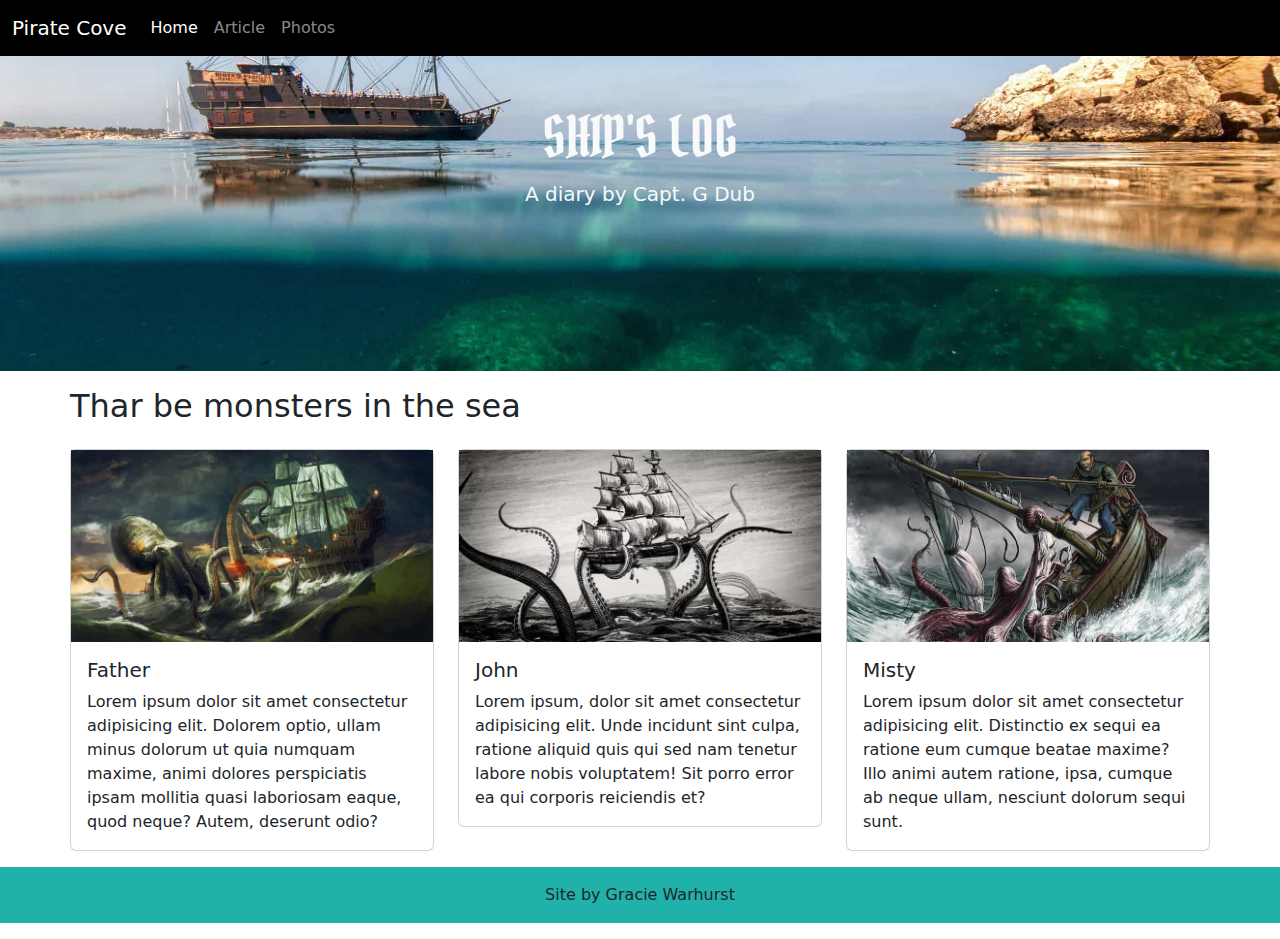
==== commit d433230c: "fixing errors" ====
--- a/docs/index.html
+++ b/docs/index.html
@@ -5,6 +5,9 @@
   <meta http-equiv="x-ua-compatible" content="ie=edge">
   <meta name="viewport" content="width=device-width, initial-scale=1.0" />
   <link rel="stylesheet" href="css/styles.css">
+  <link rel="preconnect" href="https://fonts.googleapis.com">
+  <link rel="preconnect" href="https://fonts.gstatic.com" crossorigin>
+  <link href="https://fonts.googleapis.com/css2?family=Pirata+One&family=Ubuntu&display=swap" rel="stylesheet">
 </head>
 
 <body>
@@ -53,7 +56,7 @@
     <div class="row row-cols-1 row-cols-md-3 g-4">
       <div class="col">
         <div class="card text-bg-white">
-          <img src="img/kraken01.jpg">
+          <img src="img/kraken01.jpg" alt="Monster named Father">
           <div class="card-body">
             <h5 class="card-title">Father</h5>
             <p class="card-text">Lorem ipsum dolor sit amet consectetur adipisicing elit. Dolorem optio, ullam minus dolorum ut quia numquam maxime, animi dolores perspiciatis ipsam mollitia quasi laboriosam eaque, quod neque? Autem, deserunt odio?</p>
@@ -62,7 +65,7 @@
       </div>
       <div class="col">
         <div class="card text-bg-white">
-          <img src="img/kraken02.jpg">
+          <img src="img/kraken02.jpg" alt="Monster named John">
           <div class="card-body">
             <h5 class="card-title">John</h5>
             <p class="card-text">Lorem ipsum, dolor sit amet consectetur adipisicing elit. Unde incidunt sint culpa, ratione aliquid quis qui sed nam tenetur labore nobis voluptatem! Sit porro error ea qui corporis reiciendis et?</p>
@@ -71,7 +74,7 @@
       </div>
       <div class="col">
         <div class="card text-bg-white">
-          <img src="img/kraken03.jpg">
+          <img src="img/kraken03.jpg" alt="Monster named Misty">
           <div class="card-body">
             <h5 class="card-title">Misty</h5>
             <p class="card-text">Lorem ipsum dolor sit amet consectetur adipisicing elit. Distinctio ex sequi ea ratione eum cumque beatae maxime? Illo animi autem ratione, ipsa, cumque ab neque ullam, nesciunt dolorum sequi sunt.</p>
@@ -82,7 +85,7 @@
   </div>
 
   <!-- Footer -->
-  <footer><p class="text-center m-3 p-3">Site by Gracie Warhurst </p></footer>
+  <footer><p class="text-center m-3 p-3">Site by Gracie Warhurst</p></footer>
   
   <!-- Closing scripts here -->
   <script src="js/bootstrap.bundle.min.js"></script>
--- a/docs/css/styles.css
+++ b/docs/css/styles.css
@@ -3,5 +3,5 @@
  * Bootstrap  v5.3.0 (https://getbootstrap.com/)
  * Copyright 2011-2023 The Bootstrap Authors
  * Licensed under MIT (https://github.com/twbs/bootstrap/blob/main/LICENSE)
- */:root,[data-bs-theme=light]{--bs-blue:#0d6efd;--bs-indigo:#6610f2;--bs-purple:#6f42c1;--bs-pink:#d63384;--bs-red:#dc3545;--bs-orange:#fd7e14;--bs-yellow:#ffc107;--bs-green:#198754;--bs-teal:#20c997;--bs-cyan:#0dcaf0;--bs-black:#000;--bs-white:#fff;--bs-gray:#6c757d;--bs-gray-dark:#343a40;--bs-gray-100:#f8f9fa;--bs-gray-200:#e9ecef;--bs-gray-300:#dee2e6;--bs-gray-400:#ced4da;--bs-gray-500:#adb5bd;--bs-gray-600:#6c757d;--bs-gray-700:#495057;--bs-gray-800:#343a40;--bs-gray-900:#212529;--bs-primary:#000;--bs-secondary:#6c757d;--bs-success:#198754;--bs-info:#0dcaf0;--bs-warning:#ffc107;--bs-danger:#dc3545;--bs-light:#f8f9fa;--bs-dark:#212529;--bs-primary-rgb:0,0,0;--bs-secondary-rgb:108,117,125;--bs-success-rgb:25,135,84;--bs-info-rgb:13,202,240;--bs-warning-rgb:255,193,7;--bs-danger-rgb:220,53,69;--bs-light-rgb:248,249,250;--bs-dark-rgb:33,37,41;--bs-primary-text-emphasis:#000;--bs-secondary-text-emphasis:#2b2f32;--bs-success-text-emphasis:#0a3622;--bs-info-text-emphasis:#055160;--bs-warning-text-emphasis:#664d03;--bs-danger-text-emphasis:#58151c;--bs-light-text-emphasis:#495057;--bs-dark-text-emphasis:#495057;--bs-primary-bg-subtle:#ccc;--bs-secondary-bg-subtle:#e2e3e5;--bs-success-bg-subtle:#d1e7dd;--bs-info-bg-subtle:#cff4fc;--bs-warning-bg-subtle:#fff3cd;--bs-danger-bg-subtle:#f8d7da;--bs-light-bg-subtle:#fcfcfd;--bs-dark-bg-subtle:#ced4da;--bs-primary-border-subtle:#999;--bs-secondary-border-subtle:#c4c8cb;--bs-success-border-subtle:#a3cfbb;--bs-info-border-subtle:#9eeaf9;--bs-warning-border-subtle:#ffe69c;--bs-danger-border-subtle:#f1aeb5;--bs-light-border-subtle:#e9ecef;--bs-dark-border-subtle:#adb5bd;--bs-white-rgb:255,255,255;--bs-black-rgb:0,0,0;--bs-font-sans-serif:system-ui,-apple-system,"Segoe UI",Roboto,"Helvetica Neue","Noto Sans","Liberation Sans",Arial,sans-serif,"Apple Color Emoji","Segoe UI Emoji","Segoe UI Symbol","Noto Color Emoji";--bs-font-monospace:SFMono-Regular,Menlo,Monaco,Consolas,"Liberation Mono","Courier New",monospace;--bs-gradient:linear-gradient(180deg,hsla(0,0%,100%,.15),hsla(0,0%,100%,0));--bs-body-font-family:var(--bs-font-sans-serif);--bs-body-font-size:1rem;--bs-body-font-weight:400;--bs-body-line-height:1.5;--bs-body-color:#212529;--bs-body-color-rgb:33,37,41;--bs-body-bg:#fff;--bs-body-bg-rgb:255,255,255;--bs-emphasis-color:#000;--bs-emphasis-color-rgb:0,0,0;--bs-secondary-color:rgba(33,37,41,.75);--bs-secondary-color-rgb:33,37,41;--bs-secondary-bg:#e9ecef;--bs-secondary-bg-rgb:233,236,239;--bs-tertiary-color:rgba(33,37,41,.5);--bs-tertiary-color-rgb:33,37,41;--bs-tertiary-bg:#f8f9fa;--bs-tertiary-bg-rgb:248,249,250;--bs-heading-color:inherit;--bs-link-color:#000;--bs-link-color-rgb:0,0,0;--bs-link-decoration:underline;--bs-link-hover-color:#000;--bs-link-hover-color-rgb:0,0,0;--bs-code-color:#d63384;--bs-highlight-bg:#fff3cd;--bs-border-width:1px;--bs-border-style:solid;--bs-border-color:#dee2e6;--bs-border-color-translucent:rgba(0,0,0,.175);--bs-border-radius:0.375rem;--bs-border-radius-sm:0.25rem;--bs-border-radius-lg:0.5rem;--bs-border-radius-xl:1rem;--bs-border-radius-xxl:2rem;--bs-border-radius-2xl:var(--bs-border-radius-xxl);--bs-border-radius-pill:50rem;--bs-box-shadow:0 0.5rem 1rem rgba(0,0,0,.15);--bs-box-shadow-sm:0 0.125rem 0.25rem rgba(0,0,0,.075);--bs-box-shadow-lg:0 1rem 3rem rgba(0,0,0,.175);--bs-box-shadow-inset:inset 0 1px 2px rgba(0,0,0,.075);--bs-focus-ring-width:0.25rem;--bs-focus-ring-opacity:0.25;--bs-focus-ring-color:rgba(0,0,0,.25);--bs-form-valid-color:#198754;--bs-form-valid-border-color:#198754;--bs-form-invalid-color:#dc3545;--bs-form-invalid-border-color:#dc3545}[data-bs-theme=dark]{--bs-body-color:#adb5bd;--bs-body-color-rgb:173,181,189;--bs-body-bg:#212529;--bs-body-bg-rgb:33,37,41;--bs-emphasis-color:#fff;--bs-emphasis-color-rgb:255,255,255;--bs-secondary-color:rgba(173,181,189,.75);--bs-secondary-color-rgb:173,181,189;--bs-secondary-bg:#343a40;--bs-secondary-bg-rgb:52,58,64;--bs-tertiary-color:rgba(173,181,189,.5);--bs-tertiary-color-rgb:173,181,189;--bs-tertiary-bg:#2b3035;--bs-tertiary-bg-rgb:43,48,53;--bs-primary-text-emphasis:#666;--bs-secondary-text-emphasis:#a7acb1;--bs-success-text-emphasis:#75b798;--bs-info-text-emphasis:#6edff6;--bs-warning-text-emphasis:#ffda6a;--bs-danger-text-emphasis:#ea868f;--bs-light-text-emphasis:#f8f9fa;--bs-dark-text-emphasis:#dee2e6;--bs-primary-bg-subtle:#000;--bs-secondary-bg-subtle:#161719;--bs-success-bg-subtle:#051b11;--bs-info-bg-subtle:#032830;--bs-warning-bg-subtle:#332701;--bs-danger-bg-subtle:#2c0b0e;--bs-light-bg-subtle:#343a40;--bs-dark-bg-subtle:#1a1d20;--bs-primary-border-subtle:#000;--bs-secondary-border-subtle:#41464b;--bs-success-border-subtle:#0f5132;--bs-info-border-subtle:#087990;--bs-warning-border-subtle:#997404;--bs-danger-border-subtle:#842029;--bs-light-border-subtle:#495057;--bs-dark-border-subtle:#343a40;--bs-heading-color:inherit;--bs-link-color:#666;--bs-link-hover-color:#858585;--bs-link-color-rgb:102,102,102;--bs-link-hover-color-rgb:133,133,133;--bs-code-color:#e685b5;--bs-border-color:#495057;--bs-border-color-translucent:hsla(0,0%,100%,.15);--bs-form-valid-color:#75b798;--bs-form-valid-border-color:#75b798;--bs-form-invalid-color:#ea868f;--bs-form-invalid-border-color:#ea868f;color-scheme:dark}*,:after,:before{box-sizing:border-box}@media (prefers-reduced-motion:no-preference){:root{scroll-behavior:smooth}}body{-webkit-text-size-adjust:100%;-webkit-tap-highlight-color:rgba(0,0,0,0);background-color:var(--bs-body-bg);color:var(--bs-body-color);font-family:var(--bs-body-font-family);font-size:var(--bs-body-font-size);font-weight:var(--bs-body-font-weight);line-height:var(--bs-body-line-height);margin:0;text-align:var(--bs-body-text-align)}hr{border:0;border-top:var(--bs-border-width) solid;color:inherit;margin:1rem 0;opacity:.25}.h1,.h2,.h3,.h4,.h5,.h6,h1,h2,h3,h4,h5,h6{color:var(--bs-heading-color);font-weight:500;line-height:1.2;margin-bottom:.5rem;margin-top:0}.h1,h1{font-size:calc(1.375rem + 1.5vw)}@media (min-width:1200px){.h1,h1{font-size:2.5rem}}.h2,h2{font-size:calc(1.325rem + .9vw)}@media (min-width:1200px){.h2,h2{font-size:2rem}}.h3,h3{font-size:calc(1.3rem + .6vw)}@media (min-width:1200px){.h3,h3{font-size:1.75rem}}.h4,h4{font-size:calc(1.275rem + .3vw)}@media (min-width:1200px){.h4,h4{font-size:1.5rem}}.h5,h5{font-size:1.25rem}.h6,h6{font-size:1rem}p{margin-bottom:1rem;margin-top:0}abbr[title]{cursor:help;-webkit-text-decoration:underline dotted;-moz-text-decoration:underline dotted;text-decoration:underline dotted;-webkit-text-decoration-skip-ink:none;text-decoration-skip-ink:none}address{font-style:normal;line-height:inherit;margin-bottom:1rem}ol,ul{padding-left:2rem}dl,ol,ul{margin-bottom:1rem;margin-top:0}ol ol,ol ul,ul ol,ul ul{margin-bottom:0}dt{font-weight:700}dd{margin-bottom:.5rem;margin-left:0}blockquote{margin:0 0 1rem}b,strong{font-weight:bolder}.small,small{font-size:.875em}.mark,mark{background-color:var(--bs-highlight-bg);padding:.1875em}sub,sup{font-size:.75em;line-height:0;position:relative;vertical-align:baseline}sub{bottom:-.25em}sup{top:-.5em}a{color:rgba(var(--bs-link-color-rgb),var(--bs-link-opacity,1));text-decoration:underline}a:hover{--bs-link-color-rgb:var(--bs-link-hover-color-rgb)}a:not([href]):not([class]),a:not([href]):not([class]):hover{color:inherit;text-decoration:none}code,kbd,pre,samp{font-family:var(--bs-font-monospace);font-size:1em}pre{display:block;font-size:.875em;margin-bottom:1rem;margin-top:0;overflow:auto}pre code{color:inherit;font-size:inherit;word-break:normal}code{word-wrap:break-word;color:var(--bs-code-color);font-size:.875em}a>code{color:inherit}kbd{background-color:var(--bs-body-color);border-radius:.25rem;color:var(--bs-body-bg);font-size:.875em;padding:.1875rem .375rem}kbd kbd{font-size:1em;padding:0}figure{margin:0 0 1rem}img,svg{vertical-align:middle}table{border-collapse:collapse;caption-side:bottom}caption{color:var(--bs-secondary-color);padding-bottom:.5rem;padding-top:.5rem;text-align:left}th{text-align:inherit;text-align:-webkit-match-parent}tbody,td,tfoot,th,thead,tr{border:0 solid;border-color:inherit}label{display:inline-block}button{border-radius:0}button:focus:not(:focus-visible){outline:0}button,input,optgroup,select,textarea{font-family:inherit;font-size:inherit;line-height:inherit;margin:0}button,select{text-transform:none}[role=button]{cursor:pointer}select{word-wrap:normal}select:disabled{opacity:1}[list]:not([type=date]):not([type=datetime-local]):not([type=month]):not([type=week]):not([type=time])::-webkit-calendar-picker-indicator{display:none!important}[type=button],[type=reset],[type=submit],button{-webkit-appearance:button}[type=button]:not(:disabled),[type=reset]:not(:disabled),[type=submit]:not(:disabled),button:not(:disabled){cursor:pointer}::-moz-focus-inner{border-style:none;padding:0}textarea{resize:vertical}fieldset{border:0;margin:0;min-width:0;padding:0}legend{float:left;font-size:calc(1.275rem + .3vw);line-height:inherit;margin-bottom:.5rem;padding:0;width:100%}@media (min-width:1200px){legend{font-size:1.5rem}}legend+*{clear:left}::-webkit-datetime-edit-day-field,::-webkit-datetime-edit-fields-wrapper,::-webkit-datetime-edit-hour-field,::-webkit-datetime-edit-minute,::-webkit-datetime-edit-month-field,::-webkit-datetime-edit-text,::-webkit-datetime-edit-year-field{padding:0}::-webkit-inner-spin-button{height:auto}[type=search]{-webkit-appearance:textfield;outline-offset:-2px}::-webkit-search-decoration{-webkit-appearance:none}::-webkit-color-swatch-wrapper{padding:0}::-webkit-file-upload-button{-webkit-appearance:button;font:inherit}::file-selector-button{-webkit-appearance:button;font:inherit}output{display:inline-block}iframe{border:0}summary{cursor:pointer;display:list-item}progress{vertical-align:baseline}[hidden]{display:none!important}.lead{font-size:1.25rem;font-weight:300}.display-1{font-size:calc(1.625rem + 4.5vw);font-weight:300;line-height:1.2}@media (min-width:1200px){.display-1{font-size:5rem}}.display-2{font-size:calc(1.575rem + 3.9vw);font-weight:300;line-height:1.2}@media (min-width:1200px){.display-2{font-size:4.5rem}}.display-3{font-size:calc(1.525rem + 3.3vw);font-weight:300;line-height:1.2}@media (min-width:1200px){.display-3{font-size:4rem}}.display-4{font-size:calc(1.475rem + 2.7vw);font-weight:300;line-height:1.2}@media (min-width:1200px){.display-4{font-size:3.5rem}}.display-5{font-size:calc(1.425rem + 2.1vw);font-weight:300;line-height:1.2}@media (min-width:1200px){.display-5{font-size:3rem}}.display-6{font-size:calc(1.375rem + 1.5vw);font-weight:300;line-height:1.2}@media (min-width:1200px){.display-6{font-size:2.5rem}}.list-inline,.list-unstyled{list-style:none;padding-left:0}.list-inline-item{display:inline-block}.list-inline-item:not(:last-child){margin-right:.5rem}.initialism{font-size:.875em;text-transform:uppercase}.blockquote{font-size:1.25rem;margin-bottom:1rem}.blockquote>:last-child{margin-bottom:0}.blockquote-footer{color:#6c757d;font-size:.875em;margin-bottom:1rem;margin-top:-1rem}.blockquote-footer:before{content:"— "}.img-fluid,.img-thumbnail{height:auto;max-width:100%}.img-thumbnail{background-color:var(--bs-body-bg);border:var(--bs-border-width) solid var(--bs-border-color);border-radius:var(--bs-border-radius);padding:.25rem}.figure{display:inline-block}.figure-img{line-height:1;margin-bottom:.5rem}.figure-caption{color:var(--bs-secondary-color);font-size:.875em}.container,.container-fluid,.container-lg,.container-md,.container-sm,.container-xl,.container-xxl{--bs-gutter-x:1.5rem;--bs-gutter-y:0;margin-left:auto;margin-right:auto;padding-left:calc(var(--bs-gutter-x)*.5);padding-right:calc(var(--bs-gutter-x)*.5);width:100%}@media (min-width:576px){.container,.container-sm{max-width:540px}}@media (min-width:768px){.container,.container-md,.container-sm{max-width:720px}}@media (min-width:992px){.container,.container-lg,.container-md,.container-sm{max-width:960px}}@media (min-width:1200px){.container,.container-lg,.container-md,.container-sm,.container-xl{max-width:1140px}}@media (min-width:1400px){.container,.container-lg,.container-md,.container-sm,.container-xl,.container-xxl{max-width:1320px}}:root{--bs-breakpoint-xs:0;--bs-breakpoint-sm:576px;--bs-breakpoint-md:768px;--bs-breakpoint-lg:992px;--bs-breakpoint-xl:1200px;--bs-breakpoint-xxl:1400px}.row{--bs-gutter-x:1.5rem;--bs-gutter-y:0;display:-webkit-flex;display:-ms-flexbox;display:flex;-webkit-flex-wrap:wrap;-ms-flex-wrap:wrap;flex-wrap:wrap;margin-left:calc(var(--bs-gutter-x)*-.5);margin-right:calc(var(--bs-gutter-x)*-.5);margin-top:calc(var(--bs-gutter-y)*-1)}.row>*{-ms-flex-negative:0;-webkit-flex-shrink:0;flex-shrink:0;margin-top:var(--bs-gutter-y);max-width:100%;padding-left:calc(var(--bs-gutter-x)*.5);padding-right:calc(var(--bs-gutter-x)*.5);width:100%}.col{-webkit-flex:1 0 0%;-ms-flex:1 0 0%;flex:1 0 0%}.row-cols-auto>*{width:auto}.row-cols-1>*,.row-cols-auto>*{-webkit-flex:0 0 auto;-ms-flex:0 0 auto;flex:0 0 auto}.row-cols-1>*{width:100%}.row-cols-2>*{width:50%}.row-cols-2>*,.row-cols-3>*{-webkit-flex:0 0 auto;-ms-flex:0 0 auto;flex:0 0 auto}.row-cols-3>*{width:33.3333333333%}.row-cols-4>*{width:25%}.row-cols-4>*,.row-cols-5>*{-webkit-flex:0 0 auto;-ms-flex:0 0 auto;flex:0 0 auto}.row-cols-5>*{width:20%}.row-cols-6>*{width:16.6666666667%}.col-auto,.row-cols-6>*{-webkit-flex:0 0 auto;-ms-flex:0 0 auto;flex:0 0 auto}.col-auto{width:auto}.col-1{width:8.33333333%}.col-1,.col-2{-webkit-flex:0 0 auto;-ms-flex:0 0 auto;flex:0 0 auto}.col-2{width:16.66666667%}.col-3{width:25%}.col-3,.col-4{-webkit-flex:0 0 auto;-ms-flex:0 0 auto;flex:0 0 auto}.col-4{width:33.33333333%}.col-5{width:41.66666667%}.col-5,.col-6{-webkit-flex:0 0 auto;-ms-flex:0 0 auto;flex:0 0 auto}.col-6{width:50%}.col-7{width:58.33333333%}.col-7,.col-8{-webkit-flex:0 0 auto;-ms-flex:0 0 auto;flex:0 0 auto}.col-8{width:66.66666667%}.col-9{width:75%}.col-10,.col-9{-webkit-flex:0 0 auto;-ms-flex:0 0 auto;flex:0 0 auto}.col-10{width:83.33333333%}.col-11{width:91.66666667%}.col-11,.col-12{-webkit-flex:0 0 auto;-ms-flex:0 0 auto;flex:0 0 auto}.col-12{width:100%}.offset-1{margin-left:8.33333333%}.offset-2{margin-left:16.66666667%}.offset-3{margin-left:25%}.offset-4{margin-left:33.33333333%}.offset-5{margin-left:41.66666667%}.offset-6{margin-left:50%}.offset-7{margin-left:58.33333333%}.offset-8{margin-left:66.66666667%}.offset-9{margin-left:75%}.offset-10{margin-left:83.33333333%}.offset-11{margin-left:91.66666667%}.g-0,.gx-0{--bs-gutter-x:0}.g-0,.gy-0{--bs-gutter-y:0}.g-1,.gx-1{--bs-gutter-x:0.25rem}.g-1,.gy-1{--bs-gutter-y:0.25rem}.g-2,.gx-2{--bs-gutter-x:0.5rem}.g-2,.gy-2{--bs-gutter-y:0.5rem}.g-3,.gx-3{--bs-gutter-x:1rem}.g-3,.gy-3{--bs-gutter-y:1rem}.g-4,.gx-4{--bs-gutter-x:1.5rem}.g-4,.gy-4{--bs-gutter-y:1.5rem}.g-5,.gx-5{--bs-gutter-x:3rem}.g-5,.gy-5{--bs-gutter-y:3rem}@media (min-width:576px){.col-sm{-webkit-flex:1 0 0%;-ms-flex:1 0 0%;flex:1 0 0%}.row-cols-sm-auto>*{width:auto}.row-cols-sm-1>*,.row-cols-sm-auto>*{-webkit-flex:0 0 auto;-ms-flex:0 0 auto;flex:0 0 auto}.row-cols-sm-1>*{width:100%}.row-cols-sm-2>*{width:50%}.row-cols-sm-2>*,.row-cols-sm-3>*{-webkit-flex:0 0 auto;-ms-flex:0 0 auto;flex:0 0 auto}.row-cols-sm-3>*{width:33.3333333333%}.row-cols-sm-4>*{width:25%}.row-cols-sm-4>*,.row-cols-sm-5>*{-webkit-flex:0 0 auto;-ms-flex:0 0 auto;flex:0 0 auto}.row-cols-sm-5>*{width:20%}.row-cols-sm-6>*{width:16.6666666667%}.col-sm-auto,.row-cols-sm-6>*{-webkit-flex:0 0 auto;-ms-flex:0 0 auto;flex:0 0 auto}.col-sm-auto{width:auto}.col-sm-1{width:8.33333333%}.col-sm-1,.col-sm-2{-webkit-flex:0 0 auto;-ms-flex:0 0 auto;flex:0 0 auto}.col-sm-2{width:16.66666667%}.col-sm-3{width:25%}.col-sm-3,.col-sm-4{-webkit-flex:0 0 auto;-ms-flex:0 0 auto;flex:0 0 auto}.col-sm-4{width:33.33333333%}.col-sm-5{width:41.66666667%}.col-sm-5,.col-sm-6{-webkit-flex:0 0 auto;-ms-flex:0 0 auto;flex:0 0 auto}.col-sm-6{width:50%}.col-sm-7{width:58.33333333%}.col-sm-7,.col-sm-8{-webkit-flex:0 0 auto;-ms-flex:0 0 auto;flex:0 0 auto}.col-sm-8{width:66.66666667%}.col-sm-9{width:75%}.col-sm-10,.col-sm-9{-webkit-flex:0 0 auto;-ms-flex:0 0 auto;flex:0 0 auto}.col-sm-10{width:83.33333333%}.col-sm-11{width:91.66666667%}.col-sm-11,.col-sm-12{-webkit-flex:0 0 auto;-ms-flex:0 0 auto;flex:0 0 auto}.col-sm-12{width:100%}.offset-sm-0{margin-left:0}.offset-sm-1{margin-left:8.33333333%}.offset-sm-2{margin-left:16.66666667%}.offset-sm-3{margin-left:25%}.offset-sm-4{margin-left:33.33333333%}.offset-sm-5{margin-left:41.66666667%}.offset-sm-6{margin-left:50%}.offset-sm-7{margin-left:58.33333333%}.offset-sm-8{margin-left:66.66666667%}.offset-sm-9{margin-left:75%}.offset-sm-10{margin-left:83.33333333%}.offset-sm-11{margin-left:91.66666667%}.g-sm-0,.gx-sm-0{--bs-gutter-x:0}.g-sm-0,.gy-sm-0{--bs-gutter-y:0}.g-sm-1,.gx-sm-1{--bs-gutter-x:0.25rem}.g-sm-1,.gy-sm-1{--bs-gutter-y:0.25rem}.g-sm-2,.gx-sm-2{--bs-gutter-x:0.5rem}.g-sm-2,.gy-sm-2{--bs-gutter-y:0.5rem}.g-sm-3,.gx-sm-3{--bs-gutter-x:1rem}.g-sm-3,.gy-sm-3{--bs-gutter-y:1rem}.g-sm-4,.gx-sm-4{--bs-gutter-x:1.5rem}.g-sm-4,.gy-sm-4{--bs-gutter-y:1.5rem}.g-sm-5,.gx-sm-5{--bs-gutter-x:3rem}.g-sm-5,.gy-sm-5{--bs-gutter-y:3rem}}@media (min-width:768px){.col-md{-webkit-flex:1 0 0%;-ms-flex:1 0 0%;flex:1 0 0%}.row-cols-md-auto>*{width:auto}.row-cols-md-1>*,.row-cols-md-auto>*{-webkit-flex:0 0 auto;-ms-flex:0 0 auto;flex:0 0 auto}.row-cols-md-1>*{width:100%}.row-cols-md-2>*{width:50%}.row-cols-md-2>*,.row-cols-md-3>*{-webkit-flex:0 0 auto;-ms-flex:0 0 auto;flex:0 0 auto}.row-cols-md-3>*{width:33.3333333333%}.row-cols-md-4>*{width:25%}.row-cols-md-4>*,.row-cols-md-5>*{-webkit-flex:0 0 auto;-ms-flex:0 0 auto;flex:0 0 auto}.row-cols-md-5>*{width:20%}.row-cols-md-6>*{width:16.6666666667%}.col-md-auto,.row-cols-md-6>*{-webkit-flex:0 0 auto;-ms-flex:0 0 auto;flex:0 0 auto}.col-md-auto{width:auto}.col-md-1{width:8.33333333%}.col-md-1,.col-md-2{-webkit-flex:0 0 auto;-ms-flex:0 0 auto;flex:0 0 auto}.col-md-2{width:16.66666667%}.col-md-3{width:25%}.col-md-3,.col-md-4{-webkit-flex:0 0 auto;-ms-flex:0 0 auto;flex:0 0 auto}.col-md-4{width:33.33333333%}.col-md-5{width:41.66666667%}.col-md-5,.col-md-6{-webkit-flex:0 0 auto;-ms-flex:0 0 auto;flex:0 0 auto}.col-md-6{width:50%}.col-md-7{width:58.33333333%}.col-md-7,.col-md-8{-webkit-flex:0 0 auto;-ms-flex:0 0 auto;flex:0 0 auto}.col-md-8{width:66.66666667%}.col-md-9{width:75%}.col-md-10,.col-md-9{-webkit-flex:0 0 auto;-ms-flex:0 0 auto;flex:0 0 auto}.col-md-10{width:83.33333333%}.col-md-11{width:91.66666667%}.col-md-11,.col-md-12{-webkit-flex:0 0 auto;-ms-flex:0 0 auto;flex:0 0 auto}.col-md-12{width:100%}.offset-md-0{margin-left:0}.offset-md-1{margin-left:8.33333333%}.offset-md-2{margin-left:16.66666667%}.offset-md-3{margin-left:25%}.offset-md-4{margin-left:33.33333333%}.offset-md-5{margin-left:41.66666667%}.offset-md-6{margin-left:50%}.offset-md-7{margin-left:58.33333333%}.offset-md-8{margin-left:66.66666667%}.offset-md-9{margin-left:75%}.offset-md-10{margin-left:83.33333333%}.offset-md-11{margin-left:91.66666667%}.g-md-0,.gx-md-0{--bs-gutter-x:0}.g-md-0,.gy-md-0{--bs-gutter-y:0}.g-md-1,.gx-md-1{--bs-gutter-x:0.25rem}.g-md-1,.gy-md-1{--bs-gutter-y:0.25rem}.g-md-2,.gx-md-2{--bs-gutter-x:0.5rem}.g-md-2,.gy-md-2{--bs-gutter-y:0.5rem}.g-md-3,.gx-md-3{--bs-gutter-x:1rem}.g-md-3,.gy-md-3{--bs-gutter-y:1rem}.g-md-4,.gx-md-4{--bs-gutter-x:1.5rem}.g-md-4,.gy-md-4{--bs-gutter-y:1.5rem}.g-md-5,.gx-md-5{--bs-gutter-x:3rem}.g-md-5,.gy-md-5{--bs-gutter-y:3rem}}@media (min-width:992px){.col-lg{-webkit-flex:1 0 0%;-ms-flex:1 0 0%;flex:1 0 0%}.row-cols-lg-auto>*{width:auto}.row-cols-lg-1>*,.row-cols-lg-auto>*{-webkit-flex:0 0 auto;-ms-flex:0 0 auto;flex:0 0 auto}.row-cols-lg-1>*{width:100%}.row-cols-lg-2>*{width:50%}.row-cols-lg-2>*,.row-cols-lg-3>*{-webkit-flex:0 0 auto;-ms-flex:0 0 auto;flex:0 0 auto}.row-cols-lg-3>*{width:33.3333333333%}.row-cols-lg-4>*{width:25%}.row-cols-lg-4>*,.row-cols-lg-5>*{-webkit-flex:0 0 auto;-ms-flex:0 0 auto;flex:0 0 auto}.row-cols-lg-5>*{width:20%}.row-cols-lg-6>*{width:16.6666666667%}.col-lg-auto,.row-cols-lg-6>*{-webkit-flex:0 0 auto;-ms-flex:0 0 auto;flex:0 0 auto}.col-lg-auto{width:auto}.col-lg-1{width:8.33333333%}.col-lg-1,.col-lg-2{-webkit-flex:0 0 auto;-ms-flex:0 0 auto;flex:0 0 auto}.col-lg-2{width:16.66666667%}.col-lg-3{width:25%}.col-lg-3,.col-lg-4{-webkit-flex:0 0 auto;-ms-flex:0 0 auto;flex:0 0 auto}.col-lg-4{width:33.33333333%}.col-lg-5{width:41.66666667%}.col-lg-5,.col-lg-6{-webkit-flex:0 0 auto;-ms-flex:0 0 auto;flex:0 0 auto}.col-lg-6{width:50%}.col-lg-7{width:58.33333333%}.col-lg-7,.col-lg-8{-webkit-flex:0 0 auto;-ms-flex:0 0 auto;flex:0 0 auto}.col-lg-8{width:66.66666667%}.col-lg-9{width:75%}.col-lg-10,.col-lg-9{-webkit-flex:0 0 auto;-ms-flex:0 0 auto;flex:0 0 auto}.col-lg-10{width:83.33333333%}.col-lg-11{width:91.66666667%}.col-lg-11,.col-lg-12{-webkit-flex:0 0 auto;-ms-flex:0 0 auto;flex:0 0 auto}.col-lg-12{width:100%}.offset-lg-0{margin-left:0}.offset-lg-1{margin-left:8.33333333%}.offset-lg-2{margin-left:16.66666667%}.offset-lg-3{margin-left:25%}.offset-lg-4{margin-left:33.33333333%}.offset-lg-5{margin-left:41.66666667%}.offset-lg-6{margin-left:50%}.offset-lg-7{margin-left:58.33333333%}.offset-lg-8{margin-left:66.66666667%}.offset-lg-9{margin-left:75%}.offset-lg-10{margin-left:83.33333333%}.offset-lg-11{margin-left:91.66666667%}.g-lg-0,.gx-lg-0{--bs-gutter-x:0}.g-lg-0,.gy-lg-0{--bs-gutter-y:0}.g-lg-1,.gx-lg-1{--bs-gutter-x:0.25rem}.g-lg-1,.gy-lg-1{--bs-gutter-y:0.25rem}.g-lg-2,.gx-lg-2{--bs-gutter-x:0.5rem}.g-lg-2,.gy-lg-2{--bs-gutter-y:0.5rem}.g-lg-3,.gx-lg-3{--bs-gutter-x:1rem}.g-lg-3,.gy-lg-3{--bs-gutter-y:1rem}.g-lg-4,.gx-lg-4{--bs-gutter-x:1.5rem}.g-lg-4,.gy-lg-4{--bs-gutter-y:1.5rem}.g-lg-5,.gx-lg-5{--bs-gutter-x:3rem}.g-lg-5,.gy-lg-5{--bs-gutter-y:3rem}}@media (min-width:1200px){.col-xl{-webkit-flex:1 0 0%;-ms-flex:1 0 0%;flex:1 0 0%}.row-cols-xl-auto>*{width:auto}.row-cols-xl-1>*,.row-cols-xl-auto>*{-webkit-flex:0 0 auto;-ms-flex:0 0 auto;flex:0 0 auto}.row-cols-xl-1>*{width:100%}.row-cols-xl-2>*{width:50%}.row-cols-xl-2>*,.row-cols-xl-3>*{-webkit-flex:0 0 auto;-ms-flex:0 0 auto;flex:0 0 auto}.row-cols-xl-3>*{width:33.3333333333%}.row-cols-xl-4>*{width:25%}.row-cols-xl-4>*,.row-cols-xl-5>*{-webkit-flex:0 0 auto;-ms-flex:0 0 auto;flex:0 0 auto}.row-cols-xl-5>*{width:20%}.row-cols-xl-6>*{width:16.6666666667%}.col-xl-auto,.row-cols-xl-6>*{-webkit-flex:0 0 auto;-ms-flex:0 0 auto;flex:0 0 auto}.col-xl-auto{width:auto}.col-xl-1{width:8.33333333%}.col-xl-1,.col-xl-2{-webkit-flex:0 0 auto;-ms-flex:0 0 auto;flex:0 0 auto}.col-xl-2{width:16.66666667%}.col-xl-3{width:25%}.col-xl-3,.col-xl-4{-webkit-flex:0 0 auto;-ms-flex:0 0 auto;flex:0 0 auto}.col-xl-4{width:33.33333333%}.col-xl-5{width:41.66666667%}.col-xl-5,.col-xl-6{-webkit-flex:0 0 auto;-ms-flex:0 0 auto;flex:0 0 auto}.col-xl-6{width:50%}.col-xl-7{width:58.33333333%}.col-xl-7,.col-xl-8{-webkit-flex:0 0 auto;-ms-flex:0 0 auto;flex:0 0 auto}.col-xl-8{width:66.66666667%}.col-xl-9{width:75%}.col-xl-10,.col-xl-9{-webkit-flex:0 0 auto;-ms-flex:0 0 auto;flex:0 0 auto}.col-xl-10{width:83.33333333%}.col-xl-11{width:91.66666667%}.col-xl-11,.col-xl-12{-webkit-flex:0 0 auto;-ms-flex:0 0 auto;flex:0 0 auto}.col-xl-12{width:100%}.offset-xl-0{margin-left:0}.offset-xl-1{margin-left:8.33333333%}.offset-xl-2{margin-left:16.66666667%}.offset-xl-3{margin-left:25%}.offset-xl-4{margin-left:33.33333333%}.offset-xl-5{margin-left:41.66666667%}.offset-xl-6{margin-left:50%}.offset-xl-7{margin-left:58.33333333%}.offset-xl-8{margin-left:66.66666667%}.offset-xl-9{margin-left:75%}.offset-xl-10{margin-left:83.33333333%}.offset-xl-11{margin-left:91.66666667%}.g-xl-0,.gx-xl-0{--bs-gutter-x:0}.g-xl-0,.gy-xl-0{--bs-gutter-y:0}.g-xl-1,.gx-xl-1{--bs-gutter-x:0.25rem}.g-xl-1,.gy-xl-1{--bs-gutter-y:0.25rem}.g-xl-2,.gx-xl-2{--bs-gutter-x:0.5rem}.g-xl-2,.gy-xl-2{--bs-gutter-y:0.5rem}.g-xl-3,.gx-xl-3{--bs-gutter-x:1rem}.g-xl-3,.gy-xl-3{--bs-gutter-y:1rem}.g-xl-4,.gx-xl-4{--bs-gutter-x:1.5rem}.g-xl-4,.gy-xl-4{--bs-gutter-y:1.5rem}.g-xl-5,.gx-xl-5{--bs-gutter-x:3rem}.g-xl-5,.gy-xl-5{--bs-gutter-y:3rem}}@media (min-width:1400px){.col-xxl{-webkit-flex:1 0 0%;-ms-flex:1 0 0%;flex:1 0 0%}.row-cols-xxl-auto>*{width:auto}.row-cols-xxl-1>*,.row-cols-xxl-auto>*{-webkit-flex:0 0 auto;-ms-flex:0 0 auto;flex:0 0 auto}.row-cols-xxl-1>*{width:100%}.row-cols-xxl-2>*{width:50%}.row-cols-xxl-2>*,.row-cols-xxl-3>*{-webkit-flex:0 0 auto;-ms-flex:0 0 auto;flex:0 0 auto}.row-cols-xxl-3>*{width:33.3333333333%}.row-cols-xxl-4>*{width:25%}.row-cols-xxl-4>*,.row-cols-xxl-5>*{-webkit-flex:0 0 auto;-ms-flex:0 0 auto;flex:0 0 auto}.row-cols-xxl-5>*{width:20%}.row-cols-xxl-6>*{width:16.6666666667%}.col-xxl-auto,.row-cols-xxl-6>*{-webkit-flex:0 0 auto;-ms-flex:0 0 auto;flex:0 0 auto}.col-xxl-auto{width:auto}.col-xxl-1{width:8.33333333%}.col-xxl-1,.col-xxl-2{-webkit-flex:0 0 auto;-ms-flex:0 0 auto;flex:0 0 auto}.col-xxl-2{width:16.66666667%}.col-xxl-3{width:25%}.col-xxl-3,.col-xxl-4{-webkit-flex:0 0 auto;-ms-flex:0 0 auto;flex:0 0 auto}.col-xxl-4{width:33.33333333%}.col-xxl-5{width:41.66666667%}.col-xxl-5,.col-xxl-6{-webkit-flex:0 0 auto;-ms-flex:0 0 auto;flex:0 0 auto}.col-xxl-6{width:50%}.col-xxl-7{width:58.33333333%}.col-xxl-7,.col-xxl-8{-webkit-flex:0 0 auto;-ms-flex:0 0 auto;flex:0 0 auto}.col-xxl-8{width:66.66666667%}.col-xxl-9{width:75%}.col-xxl-10,.col-xxl-9{-webkit-flex:0 0 auto;-ms-flex:0 0 auto;flex:0 0 auto}.col-xxl-10{width:83.33333333%}.col-xxl-11{width:91.66666667%}.col-xxl-11,.col-xxl-12{-webkit-flex:0 0 auto;-ms-flex:0 0 auto;flex:0 0 auto}.col-xxl-12{width:100%}.offset-xxl-0{margin-left:0}.offset-xxl-1{margin-left:8.33333333%}.offset-xxl-2{margin-left:16.66666667%}.offset-xxl-3{margin-left:25%}.offset-xxl-4{margin-left:33.33333333%}.offset-xxl-5{margin-left:41.66666667%}.offset-xxl-6{margin-left:50%}.offset-xxl-7{margin-left:58.33333333%}.offset-xxl-8{margin-left:66.66666667%}.offset-xxl-9{margin-left:75%}.offset-xxl-10{margin-left:83.33333333%}.offset-xxl-11{margin-left:91.66666667%}.g-xxl-0,.gx-xxl-0{--bs-gutter-x:0}.g-xxl-0,.gy-xxl-0{--bs-gutter-y:0}.g-xxl-1,.gx-xxl-1{--bs-gutter-x:0.25rem}.g-xxl-1,.gy-xxl-1{--bs-gutter-y:0.25rem}.g-xxl-2,.gx-xxl-2{--bs-gutter-x:0.5rem}.g-xxl-2,.gy-xxl-2{--bs-gutter-y:0.5rem}.g-xxl-3,.gx-xxl-3{--bs-gutter-x:1rem}.g-xxl-3,.gy-xxl-3{--bs-gutter-y:1rem}.g-xxl-4,.gx-xxl-4{--bs-gutter-x:1.5rem}.g-xxl-4,.gy-xxl-4{--bs-gutter-y:1.5rem}.g-xxl-5,.gx-xxl-5{--bs-gutter-x:3rem}.g-xxl-5,.gy-xxl-5{--bs-gutter-y:3rem}}.table{--bs-table-color-type:initial;--bs-table-bg-type:initial;--bs-table-color-state:initial;--bs-table-bg-state:initial;--bs-table-color:var(--bs-body-color);--bs-table-bg:var(--bs-body-bg);--bs-table-border-color:var(--bs-border-color);--bs-table-accent-bg:transparent;--bs-table-striped-color:var(--bs-body-color);--bs-table-striped-bg:rgba(0,0,0,.05);--bs-table-active-color:var(--bs-body-color);--bs-table-active-bg:rgba(0,0,0,.1);--bs-table-hover-color:var(--bs-body-color);--bs-table-hover-bg:rgba(0,0,0,.075);border-color:var(--bs-table-border-color);margin-bottom:1rem;vertical-align:top;width:100%}.table>:not(caption)>*>*{background-color:var(--bs-table-bg);border-bottom-width:var(--bs-border-width);box-shadow:inset 0 0 0 9999px var(--bs-table-bg-state,var(--bs-table-bg-type,var(--bs-table-accent-bg)));color:var(--bs-table-color-state,var(--bs-table-color-type,var(--bs-table-color)));padding:.5rem}.table>tbody{vertical-align:inherit}.table>thead{vertical-align:bottom}.table-group-divider{border-top:calc(var(--bs-border-width)*2) solid}.caption-top{caption-side:top}.table-sm>:not(caption)>*>*{padding:.25rem}.table-bordered>:not(caption)>*{border-width:var(--bs-border-width) 0}.table-bordered>:not(caption)>*>*{border-width:0 var(--bs-border-width)}.table-borderless>:not(caption)>*>*{border-bottom-width:0}.table-borderless>:not(:first-child){border-top-width:0}.table-striped-columns>:not(caption)>tr>:nth-child(2n),.table-striped>tbody>tr:nth-of-type(odd)>*{--bs-table-color-type:var(--bs-table-striped-color);--bs-table-bg-type:var(--bs-table-striped-bg)}.table-active{--bs-table-color-state:var(--bs-table-active-color);--bs-table-bg-state:var(--bs-table-active-bg)}.table-hover>tbody>tr:hover>*{--bs-table-color-state:var(--bs-table-hover-color);--bs-table-bg-state:var(--bs-table-hover-bg)}.table-primary{--bs-table-color:#000;--bs-table-bg:#ccc;--bs-table-border-color:#b8b8b8;--bs-table-striped-bg:#c2c2c2;--bs-table-striped-color:#000;--bs-table-active-bg:#b8b8b8;--bs-table-active-color:#000;--bs-table-hover-bg:#bdbdbd;--bs-table-hover-color:#000}.table-primary,.table-secondary{border-color:var(--bs-table-border-color);color:var(--bs-table-color)}.table-secondary{--bs-table-color:#000;--bs-table-bg:#e2e3e5;--bs-table-border-color:#cbccce;--bs-table-striped-bg:#d7d8da;--bs-table-striped-color:#000;--bs-table-active-bg:#cbccce;--bs-table-active-color:#000;--bs-table-hover-bg:#d1d2d4;--bs-table-hover-color:#000}.table-success{--bs-table-color:#000;--bs-table-bg:#d1e7dd;--bs-table-border-color:#bcd0c7;--bs-table-striped-bg:#c7dbd2;--bs-table-striped-color:#000;--bs-table-active-bg:#bcd0c7;--bs-table-active-color:#000;--bs-table-hover-bg:#c1d6cc;--bs-table-hover-color:#000}.table-info,.table-success{border-color:var(--bs-table-border-color);color:var(--bs-table-color)}.table-info{--bs-table-color:#000;--bs-table-bg:#cff4fc;--bs-table-border-color:#badce3;--bs-table-striped-bg:#c5e8ef;--bs-table-striped-color:#000;--bs-table-active-bg:#badce3;--bs-table-active-color:#000;--bs-table-hover-bg:#bfe2e9;--bs-table-hover-color:#000}.table-warning{--bs-table-color:#000;--bs-table-bg:#fff3cd;--bs-table-border-color:#e6dbb9;--bs-table-striped-bg:#f2e7c3;--bs-table-striped-color:#000;--bs-table-active-bg:#e6dbb9;--bs-table-active-color:#000;--bs-table-hover-bg:#ece1be;--bs-table-hover-color:#000}.table-danger,.table-warning{border-color:var(--bs-table-border-color);color:var(--bs-table-color)}.table-danger{--bs-table-color:#000;--bs-table-bg:#f8d7da;--bs-table-border-color:#dfc2c4;--bs-table-striped-bg:#eccccf;--bs-table-striped-color:#000;--bs-table-active-bg:#dfc2c4;--bs-table-active-color:#000;--bs-table-hover-bg:#e5c7ca;--bs-table-hover-color:#000}.table-light{--bs-table-color:#000;--bs-table-bg:#f8f9fa;--bs-table-border-color:#dfe0e1;--bs-table-striped-bg:#ecedee;--bs-table-striped-color:#000;--bs-table-active-bg:#dfe0e1;--bs-table-active-color:#000;--bs-table-hover-bg:#e5e6e7;--bs-table-hover-color:#000}.table-dark,.table-light{border-color:var(--bs-table-border-color);color:var(--bs-table-color)}.table-dark{--bs-table-color:#fff;--bs-table-bg:#212529;--bs-table-border-color:#373b3e;--bs-table-striped-bg:#2c3034;--bs-table-striped-color:#fff;--bs-table-active-bg:#373b3e;--bs-table-active-color:#fff;--bs-table-hover-bg:#323539;--bs-table-hover-color:#fff}.table-responsive{-webkit-overflow-scrolling:touch;overflow-x:auto}@media (max-width:575.98px){.table-responsive-sm{-webkit-overflow-scrolling:touch;overflow-x:auto}}@media (max-width:767.98px){.table-responsive-md{-webkit-overflow-scrolling:touch;overflow-x:auto}}@media (max-width:991.98px){.table-responsive-lg{-webkit-overflow-scrolling:touch;overflow-x:auto}}@media (max-width:1199.98px){.table-responsive-xl{-webkit-overflow-scrolling:touch;overflow-x:auto}}@media (max-width:1399.98px){.table-responsive-xxl{-webkit-overflow-scrolling:touch;overflow-x:auto}}.form-label{margin-bottom:.5rem}.col-form-label{font-size:inherit;line-height:1.5;margin-bottom:0;padding-bottom:calc(.375rem + var(--bs-border-width));padding-top:calc(.375rem + var(--bs-border-width))}.col-form-label-lg{font-size:1.25rem;padding-bottom:calc(.5rem + var(--bs-border-width));padding-top:calc(.5rem + var(--bs-border-width))}.col-form-label-sm{font-size:.875rem;padding-bottom:calc(.25rem + var(--bs-border-width));padding-top:calc(.25rem + var(--bs-border-width))}.form-text{color:var(--bs-secondary-color);font-size:.875em;margin-top:.25rem}.form-control{-webkit-appearance:none;-moz-appearance:none;appearance:none;background-clip:padding-box;background-color:var(--bs-body-bg);border:var(--bs-border-width) solid var(--bs-border-color);border-radius:var(--bs-border-radius);color:var(--bs-body-color);display:block;font-size:1rem;font-weight:400;line-height:1.5;padding:.375rem .75rem;transition:border-color .15s ease-in-out,box-shadow .15s ease-in-out;width:100%}@media (prefers-reduced-motion:reduce){.form-control{transition:none}}.form-control[type=file]{overflow:hidden}.form-control[type=file]:not(:disabled):not([readonly]){cursor:pointer}.form-control:focus{background-color:var(--bs-body-bg);border-color:gray;box-shadow:0 0 0 .25rem rgba(0,0,0,.25);color:var(--bs-body-color);outline:0}.form-control::-webkit-date-and-time-value{height:1.5em;margin:0;min-width:85px}.form-control::-webkit-datetime-edit{display:block;padding:0}.form-control::-webkit-input-placeholder{color:var(--bs-secondary-color);opacity:1}.form-control::-moz-placeholder{color:var(--bs-secondary-color);opacity:1}.form-control:-ms-input-placeholder{color:var(--bs-secondary-color);opacity:1}.form-control::-ms-input-placeholder{color:var(--bs-secondary-color);opacity:1}.form-control::placeholder{color:var(--bs-secondary-color);opacity:1}.form-control:disabled{background-color:var(--bs-secondary-bg);opacity:1}.form-control::-webkit-file-upload-button{-webkit-margin-end:.75rem;background-color:var(--bs-tertiary-bg);border:0 solid;border-color:inherit;border-inline-end-width:var(--bs-border-width);border-radius:0;color:var(--bs-body-color);margin:-.375rem -.75rem;margin-inline-end:.75rem;padding:.375rem .75rem;pointer-events:none;-webkit-transition:color .15s ease-in-out,background-color .15s ease-in-out,border-color .15s ease-in-out,box-shadow .15s ease-in-out;transition:color .15s ease-in-out,background-color .15s ease-in-out,border-color .15s ease-in-out,box-shadow .15s ease-in-out}.form-control::file-selector-button{-webkit-margin-end:.75rem;-moz-margin-end:.75rem;background-color:var(--bs-tertiary-bg);border:0 solid;border-color:inherit;border-inline-end-width:var(--bs-border-width);border-radius:0;color:var(--bs-body-color);margin:-.375rem -.75rem;margin-inline-end:.75rem;padding:.375rem .75rem;pointer-events:none;transition:color .15s ease-in-out,background-color .15s ease-in-out,border-color .15s ease-in-out,box-shadow .15s ease-in-out}@media (prefers-reduced-motion:reduce){.form-control::-webkit-file-upload-button{-webkit-transition:none;transition:none}.form-control::file-selector-button{transition:none}}.form-control:hover:not(:disabled):not([readonly])::-webkit-file-upload-button{background-color:var(--bs-secondary-bg)}.form-control:hover:not(:disabled):not([readonly])::file-selector-button{background-color:var(--bs-secondary-bg)}.form-control-plaintext{background-color:transparent;border:solid transparent;border-width:var(--bs-border-width) 0;color:var(--bs-body-color);display:block;line-height:1.5;margin-bottom:0;padding:.375rem 0;width:100%}.form-control-plaintext:focus{outline:0}.form-control-plaintext.form-control-lg,.form-control-plaintext.form-control-sm{padding-left:0;padding-right:0}.form-control-sm{border-radius:var(--bs-border-radius-sm);font-size:.875rem;min-height:calc(1.5em + .5rem + var(--bs-border-width)*2);padding:.25rem .5rem}.form-control-sm::-webkit-file-upload-button{-webkit-margin-end:.5rem;margin:-.25rem -.5rem;margin-inline-end:.5rem;padding:.25rem .5rem}.form-control-sm::file-selector-button{-webkit-margin-end:.5rem;-moz-margin-end:.5rem;margin:-.25rem -.5rem;margin-inline-end:.5rem;padding:.25rem .5rem}.form-control-lg{border-radius:var(--bs-border-radius-lg);font-size:1.25rem;min-height:calc(1.5em + 1rem + var(--bs-border-width)*2);padding:.5rem 1rem}.form-control-lg::-webkit-file-upload-button{-webkit-margin-end:1rem;margin:-.5rem -1rem;margin-inline-end:1rem;padding:.5rem 1rem}.form-control-lg::file-selector-button{-webkit-margin-end:1rem;-moz-margin-end:1rem;margin:-.5rem -1rem;margin-inline-end:1rem;padding:.5rem 1rem}textarea.form-control{min-height:calc(1.5em + .75rem + var(--bs-border-width)*2)}textarea.form-control-sm{min-height:calc(1.5em + .5rem + var(--bs-border-width)*2)}textarea.form-control-lg{min-height:calc(1.5em + 1rem + var(--bs-border-width)*2)}.form-control-color{height:calc(1.5em + .75rem + var(--bs-border-width)*2);padding:.375rem;width:3rem}.form-control-color:not(:disabled):not([readonly]){cursor:pointer}.form-control-color::-moz-color-swatch{border:0!important;border-radius:var(--bs-border-radius)}.form-control-color::-webkit-color-swatch{border:0!important;border-radius:var(--bs-border-radius)}.form-control-color.form-control-sm{height:calc(1.5em + .5rem + var(--bs-border-width)*2)}.form-control-color.form-control-lg{height:calc(1.5em + 1rem + var(--bs-border-width)*2)}.form-select{--bs-form-select-bg-img:url("data:image/svg+xml;charset=utf-8,%3Csvg xmlns='http://www.w3.org/2000/svg' viewBox='0 0 16 16'%3E%3Cpath fill='none' stroke='%23343a40' stroke-linecap='round' stroke-linejoin='round' stroke-width='2' d='m2 5 6 6 6-6'/%3E%3C/svg%3E");-webkit-appearance:none;-moz-appearance:none;appearance:none;background-color:var(--bs-body-bg);background-image:var(--bs-form-select-bg-img),var(--bs-form-select-bg-icon,none);background-position:right .75rem center;background-repeat:no-repeat;background-size:16px 12px;border:var(--bs-border-width) solid var(--bs-border-color);border-radius:var(--bs-border-radius);color:var(--bs-body-color);display:block;font-size:1rem;font-weight:400;line-height:1.5;padding:.375rem 2.25rem .375rem .75rem;transition:border-color .15s ease-in-out,box-shadow .15s ease-in-out;width:100%}@media (prefers-reduced-motion:reduce){.form-select{transition:none}}.form-select:focus{border-color:gray;box-shadow:0 0 0 .25rem rgba(0,0,0,.25);outline:0}.form-select[multiple],.form-select[size]:not([size="1"]){background-image:none;padding-right:.75rem}.form-select:disabled{background-color:var(--bs-secondary-bg)}.form-select:-moz-focusring{color:transparent;text-shadow:0 0 0 var(--bs-body-color)}.form-select-sm{border-radius:var(--bs-border-radius-sm);font-size:.875rem;padding-bottom:.25rem;padding-left:.5rem;padding-top:.25rem}.form-select-lg{border-radius:var(--bs-border-radius-lg);font-size:1.25rem;padding-bottom:.5rem;padding-left:1rem;padding-top:.5rem}[data-bs-theme=dark] .form-select{--bs-form-select-bg-img:url("data:image/svg+xml;charset=utf-8,%3Csvg xmlns='http://www.w3.org/2000/svg' viewBox='0 0 16 16'%3E%3Cpath fill='none' stroke='%23adb5bd' stroke-linecap='round' stroke-linejoin='round' stroke-width='2' d='m2 5 6 6 6-6'/%3E%3C/svg%3E")}.form-check{display:block;margin-bottom:.125rem;min-height:1.5rem;padding-left:1.5em}.form-check .form-check-input{float:left;margin-left:-1.5em}.form-check-reverse{padding-left:0;padding-right:1.5em;text-align:right}.form-check-reverse .form-check-input{float:right;margin-left:0;margin-right:-1.5em}.form-check-input{--bs-form-check-bg:var(--bs-body-bg);-webkit-appearance:none;-moz-appearance:none;appearance:none;background-color:var(--bs-form-check-bg);background-image:var(--bs-form-check-bg-image);background-position:50%;background-repeat:no-repeat;background-size:contain;border:var(--bs-border-width) solid var(--bs-border-color);height:1em;margin-top:.25em;print-color-adjust:exact;vertical-align:top;width:1em}.form-check-input[type=checkbox]{border-radius:.25em}.form-check-input[type=radio]{border-radius:50%}.form-check-input:active{-webkit-filter:brightness(90%);filter:brightness(90%)}.form-check-input:focus{border-color:gray;box-shadow:0 0 0 .25rem rgba(0,0,0,.25);outline:0}.form-check-input:checked{background-color:#000;border-color:#000}.form-check-input:checked[type=checkbox]{--bs-form-check-bg-image:url("data:image/svg+xml;charset=utf-8,%3Csvg xmlns='http://www.w3.org/2000/svg' viewBox='0 0 20 20'%3E%3Cpath fill='none' stroke='%23fff' stroke-linecap='round' stroke-linejoin='round' stroke-width='3' d='m6 10 3 3 6-6'/%3E%3C/svg%3E")}.form-check-input:checked[type=radio]{--bs-form-check-bg-image:url("data:image/svg+xml;charset=utf-8,%3Csvg xmlns='http://www.w3.org/2000/svg' viewBox='-4 -4 8 8'%3E%3Ccircle r='2' fill='%23fff'/%3E%3C/svg%3E")}.form-check-input[type=checkbox]:indeterminate{--bs-form-check-bg-image:url("data:image/svg+xml;charset=utf-8,%3Csvg xmlns='http://www.w3.org/2000/svg' viewBox='0 0 20 20'%3E%3Cpath fill='none' stroke='%23fff' stroke-linecap='round' stroke-linejoin='round' stroke-width='3' d='M6 10h8'/%3E%3C/svg%3E");background-color:#000;border-color:#000}.form-check-input:disabled{-webkit-filter:none;filter:none;opacity:.5;pointer-events:none}.form-check-input:disabled~.form-check-label,.form-check-input[disabled]~.form-check-label{cursor:default;opacity:.5}.form-switch{padding-left:2.5em}.form-switch .form-check-input{--bs-form-switch-bg:url("data:image/svg+xml;charset=utf-8,%3Csvg xmlns='http://www.w3.org/2000/svg' viewBox='-4 -4 8 8'%3E%3Ccircle r='3' fill='rgba(0, 0, 0, 0.25)'/%3E%3C/svg%3E");background-image:var(--bs-form-switch-bg);background-position:0;border-radius:2em;margin-left:-2.5em;transition:background-position .15s ease-in-out;width:2em}@media (prefers-reduced-motion:reduce){.form-switch .form-check-input{transition:none}}.form-switch .form-check-input:focus{--bs-form-switch-bg:url("data:image/svg+xml;charset=utf-8,%3Csvg xmlns='http://www.w3.org/2000/svg' viewBox='-4 -4 8 8'%3E%3Ccircle r='3' fill='gray'/%3E%3C/svg%3E")}.form-switch .form-check-input:checked{--bs-form-switch-bg:url("data:image/svg+xml;charset=utf-8,%3Csvg xmlns='http://www.w3.org/2000/svg' viewBox='-4 -4 8 8'%3E%3Ccircle r='3' fill='%23fff'/%3E%3C/svg%3E");background-position:100%}.form-switch.form-check-reverse{padding-left:0;padding-right:2.5em}.form-switch.form-check-reverse .form-check-input{margin-left:0;margin-right:-2.5em}.form-check-inline{display:inline-block;margin-right:1rem}.btn-check{clip:rect(0,0,0,0);pointer-events:none;position:absolute}.btn-check:disabled+.btn,.btn-check[disabled]+.btn{-webkit-filter:none;filter:none;opacity:.65;pointer-events:none}[data-bs-theme=dark] .form-switch .form-check-input:not(:checked):not(:focus){--bs-form-switch-bg:url("data:image/svg+xml;charset=utf-8,%3Csvg xmlns='http://www.w3.org/2000/svg' viewBox='-4 -4 8 8'%3E%3Ccircle r='3' fill='rgba(255, 255, 255, 0.25)'/%3E%3C/svg%3E")}.form-range{-webkit-appearance:none;-moz-appearance:none;appearance:none;background-color:transparent;height:1.5rem;padding:0;width:100%}.form-range:focus{outline:0}.form-range:focus::-webkit-slider-thumb{box-shadow:0 0 0 1px #fff,0 0 0 .25rem rgba(0,0,0,.25)}.form-range:focus::-moz-range-thumb{box-shadow:0 0 0 1px #fff,0 0 0 .25rem rgba(0,0,0,.25)}.form-range::-moz-focus-outer{border:0}.form-range::-webkit-slider-thumb{-webkit-appearance:none;appearance:none;background-color:#000;border:0;border-radius:1rem;height:1rem;margin-top:-.25rem;-webkit-transition:background-color .15s ease-in-out,border-color .15s ease-in-out,box-shadow .15s ease-in-out;transition:background-color .15s ease-in-out,border-color .15s ease-in-out,box-shadow .15s ease-in-out;width:1rem}@media (prefers-reduced-motion:reduce){.form-range::-webkit-slider-thumb{-webkit-transition:none;transition:none}}.form-range::-webkit-slider-thumb:active{background-color:#b3b3b3}.form-range::-webkit-slider-runnable-track{background-color:var(--bs-tertiary-bg);border-color:transparent;border-radius:1rem;color:transparent;cursor:pointer;height:.5rem;width:100%}.form-range::-moz-range-thumb{-moz-appearance:none;appearance:none;background-color:#000;border:0;border-radius:1rem;height:1rem;-moz-transition:background-color .15s ease-in-out,border-color .15s ease-in-out,box-shadow .15s ease-in-out;transition:background-color .15s ease-in-out,border-color .15s ease-in-out,box-shadow .15s ease-in-out;width:1rem}@media (prefers-reduced-motion:reduce){.form-range::-moz-range-thumb{-moz-transition:none;transition:none}}.form-range::-moz-range-thumb:active{background-color:#b3b3b3}.form-range::-moz-range-track{background-color:var(--bs-tertiary-bg);border-color:transparent;border-radius:1rem;color:transparent;cursor:pointer;height:.5rem;width:100%}.form-range:disabled{pointer-events:none}.form-range:disabled::-webkit-slider-thumb{background-color:var(--bs-secondary-color)}.form-range:disabled::-moz-range-thumb{background-color:var(--bs-secondary-color)}.form-floating{position:relative}.form-floating>.form-control,.form-floating>.form-control-plaintext,.form-floating>.form-select{height:calc(3.5rem + var(--bs-border-width)*2);line-height:1.25;min-height:calc(3.5rem + var(--bs-border-width)*2)}.form-floating>label{border:var(--bs-border-width) solid transparent;height:100%;left:0;overflow:hidden;padding:1rem .75rem;pointer-events:none;position:absolute;text-align:start;text-overflow:ellipsis;top:0;-webkit-transform-origin:0 0;transform-origin:0 0;transition:opacity .1s ease-in-out,-webkit-transform .1s ease-in-out;transition:opacity .1s ease-in-out,transform .1s ease-in-out;transition:opacity .1s ease-in-out,transform .1s ease-in-out,-webkit-transform .1s ease-in-out;white-space:nowrap;z-index:2}@media (prefers-reduced-motion:reduce){.form-floating>label{transition:none}}.form-floating>.form-control,.form-floating>.form-control-plaintext{padding:1rem .75rem}.form-floating>.form-control-plaintext::-webkit-input-placeholder,.form-floating>.form-control::-webkit-input-placeholder{color:transparent}.form-floating>.form-control-plaintext::-moz-placeholder,.form-floating>.form-control::-moz-placeholder{color:transparent}.form-floating>.form-control-plaintext:-ms-input-placeholder,.form-floating>.form-control:-ms-input-placeholder{color:transparent}.form-floating>.form-control-plaintext::-ms-input-placeholder,.form-floating>.form-control::-ms-input-placeholder{color:transparent}.form-floating>.form-control-plaintext::placeholder,.form-floating>.form-control::placeholder{color:transparent}.form-floating>.form-control-plaintext:not(:-moz-placeholder-shown),.form-floating>.form-control:not(:-moz-placeholder-shown){padding-bottom:.625rem;padding-top:1.625rem}.form-floating>.form-control-plaintext:not(:-ms-input-placeholder),.form-floating>.form-control:not(:-ms-input-placeholder){padding-bottom:.625rem;padding-top:1.625rem}.form-floating>.form-control-plaintext:focus,.form-floating>.form-control-plaintext:not(:placeholder-shown),.form-floating>.form-control:focus,.form-floating>.form-control:not(:placeholder-shown){padding-bottom:.625rem;padding-top:1.625rem}.form-floating>.form-control-plaintext:-webkit-autofill,.form-floating>.form-control:-webkit-autofill{padding-bottom:.625rem;padding-top:1.625rem}.form-floating>.form-select{padding-bottom:.625rem;padding-top:1.625rem}.form-floating>.form-control:not(:-moz-placeholder-shown)~label{color:rgba(var(--bs-body-color-rgb),.65);transform:scale(.85) translateY(-.5rem) translateX(.15rem)}.form-floating>.form-control:not(:-ms-input-placeholder)~label{color:rgba(var(--bs-body-color-rgb),.65);transform:scale(.85) translateY(-.5rem) translateX(.15rem)}.form-floating>.form-control-plaintext~label,.form-floating>.form-control:focus~label,.form-floating>.form-control:not(:placeholder-shown)~label,.form-floating>.form-select~label{color:rgba(var(--bs-body-color-rgb),.65);-webkit-transform:scale(.85) translateY(-.5rem) translateX(.15rem);transform:scale(.85) translateY(-.5rem) translateX(.15rem)}.form-floating>.form-control:not(:-moz-placeholder-shown)~label:after{background-color:var(--bs-body-bg);border-radius:var(--bs-border-radius);content:"";height:1.5em;inset:1rem .375rem;position:absolute;z-index:-1}.form-floating>.form-control:not(:-ms-input-placeholder)~label:after{background-color:var(--bs-body-bg);border-radius:var(--bs-border-radius);content:"";height:1.5em;inset:1rem .375rem;position:absolute;z-index:-1}.form-floating>.form-control-plaintext~label:after,.form-floating>.form-control:focus~label:after,.form-floating>.form-control:not(:placeholder-shown)~label:after,.form-floating>.form-select~label:after{background-color:var(--bs-body-bg);border-radius:var(--bs-border-radius);content:"";height:1.5em;inset:1rem .375rem;position:absolute;z-index:-1}.form-floating>.form-control:-webkit-autofill~label{color:rgba(var(--bs-body-color-rgb),.65);-webkit-transform:scale(.85) translateY(-.5rem) translateX(.15rem);transform:scale(.85) translateY(-.5rem) translateX(.15rem)}.form-floating>.form-control-plaintext~label{border-width:var(--bs-border-width) 0}.form-floating>:disabled~label{color:#6c757d}.form-floating>:disabled~label:after{background-color:var(--bs-secondary-bg)}.input-group{-ms-flex-align:stretch;-webkit-align-items:stretch;align-items:stretch;display:-webkit-flex;display:-ms-flexbox;display:flex;-webkit-flex-wrap:wrap;-ms-flex-wrap:wrap;flex-wrap:wrap;position:relative;width:100%}.input-group>.form-control,.input-group>.form-floating,.input-group>.form-select{-webkit-flex:1 1 auto;-ms-flex:1 1 auto;flex:1 1 auto;min-width:0;position:relative;width:1%}.input-group>.form-control:focus,.input-group>.form-floating:focus-within,.input-group>.form-select:focus{z-index:5}.input-group .btn{position:relative;z-index:2}.input-group .btn:focus{z-index:5}.input-group-text{-ms-flex-align:center;-webkit-align-items:center;align-items:center;background-color:var(--bs-tertiary-bg);border:var(--bs-border-width) solid var(--bs-border-color);border-radius:var(--bs-border-radius);color:var(--bs-body-color);display:-webkit-flex;display:-ms-flexbox;display:flex;font-size:1rem;font-weight:400;line-height:1.5;padding:.375rem .75rem;text-align:center;white-space:nowrap}.input-group-lg>.btn,.input-group-lg>.form-control,.input-group-lg>.form-select,.input-group-lg>.input-group-text{border-radius:var(--bs-border-radius-lg);font-size:1.25rem;padding:.5rem 1rem}.input-group-sm>.btn,.input-group-sm>.form-control,.input-group-sm>.form-select,.input-group-sm>.input-group-text{border-radius:var(--bs-border-radius-sm);font-size:.875rem;padding:.25rem .5rem}.input-group-lg>.form-select,.input-group-sm>.form-select{padding-right:3rem}.input-group.has-validation>.dropdown-toggle:nth-last-child(n+4),.input-group.has-validation>.form-floating:nth-last-child(n+3)>.form-control,.input-group.has-validation>.form-floating:nth-last-child(n+3)>.form-select,.input-group.has-validation>:nth-last-child(n+3):not(.dropdown-toggle):not(.dropdown-menu):not(.form-floating),.input-group:not(.has-validation)>.dropdown-toggle:nth-last-child(n+3),.input-group:not(.has-validation)>.form-floating:not(:last-child)>.form-control,.input-group:not(.has-validation)>.form-floating:not(:last-child)>.form-select,.input-group:not(.has-validation)>:not(:last-child):not(.dropdown-toggle):not(.dropdown-menu):not(.form-floating){border-bottom-right-radius:0;border-top-right-radius:0}.input-group>:not(:first-child):not(.dropdown-menu):not(.valid-tooltip):not(.valid-feedback):not(.invalid-tooltip):not(.invalid-feedback){border-bottom-left-radius:0;border-top-left-radius:0;margin-left:calc(var(--bs-border-width)*-1)}.input-group>.form-floating:not(:first-child)>.form-control,.input-group>.form-floating:not(:first-child)>.form-select{border-bottom-left-radius:0;border-top-left-radius:0}.valid-feedback{color:var(--bs-form-valid-color);display:none;font-size:.875em;margin-top:.25rem;width:100%}.valid-tooltip{background-color:var(--bs-success);border-radius:var(--bs-border-radius);color:#fff;display:none;font-size:.875rem;margin-top:.1rem;max-width:100%;padding:.25rem .5rem;position:absolute;top:100%;z-index:5}.is-valid~.valid-feedback,.is-valid~.valid-tooltip,.was-validated :valid~.valid-feedback,.was-validated :valid~.valid-tooltip{display:block}.form-control.is-valid,.was-validated .form-control:valid{background-image:url("data:image/svg+xml;charset=utf-8,%3Csvg xmlns='http://www.w3.org/2000/svg' viewBox='0 0 8 8'%3E%3Cpath fill='%23198754' d='M2.3 6.73.6 4.53c-.4-1.04.46-1.4 1.1-.8l1.1 1.4 3.4-3.8c.6-.63 1.6-.27 1.2.7l-4 4.6c-.43.5-.8.4-1.1.1z'/%3E%3C/svg%3E");background-position:right calc(.375em + .1875rem) center;background-repeat:no-repeat;background-size:calc(.75em + .375rem) calc(.75em + .375rem);border-color:var(--bs-form-valid-border-color);padding-right:calc(1.5em + .75rem)}.form-control.is-valid:focus,.was-validated .form-control:valid:focus{border-color:var(--bs-form-valid-border-color);box-shadow:0 0 0 .25rem rgba(var(--bs-success-rgb),.25)}.was-validated textarea.form-control:valid,textarea.form-control.is-valid{background-position:top calc(.375em + .1875rem) right calc(.375em + .1875rem);padding-right:calc(1.5em + .75rem)}.form-select.is-valid,.was-validated .form-select:valid{border-color:var(--bs-form-valid-border-color)}.form-select.is-valid:not([multiple]):not([size]),.form-select.is-valid:not([multiple])[size="1"],.was-validated .form-select:valid:not([multiple]):not([size]),.was-validated .form-select:valid:not([multiple])[size="1"]{--bs-form-select-bg-icon:url("data:image/svg+xml;charset=utf-8,%3Csvg xmlns='http://www.w3.org/2000/svg' viewBox='0 0 8 8'%3E%3Cpath fill='%23198754' d='M2.3 6.73.6 4.53c-.4-1.04.46-1.4 1.1-.8l1.1 1.4 3.4-3.8c.6-.63 1.6-.27 1.2.7l-4 4.6c-.43.5-.8.4-1.1.1z'/%3E%3C/svg%3E");background-position:right .75rem center,center right 2.25rem;background-size:16px 12px,calc(.75em + .375rem) calc(.75em + .375rem);padding-right:4.125rem}.form-select.is-valid:focus,.was-validated .form-select:valid:focus{border-color:var(--bs-form-valid-border-color);box-shadow:0 0 0 .25rem rgba(var(--bs-success-rgb),.25)}.form-control-color.is-valid,.was-validated .form-control-color:valid{width:calc(3.75rem + 1.5em)}.form-check-input.is-valid,.was-validated .form-check-input:valid{border-color:var(--bs-form-valid-border-color)}.form-check-input.is-valid:checked,.was-validated .form-check-input:valid:checked{background-color:var(--bs-form-valid-color)}.form-check-input.is-valid:focus,.was-validated .form-check-input:valid:focus{box-shadow:0 0 0 .25rem rgba(var(--bs-success-rgb),.25)}.form-check-input.is-valid~.form-check-label,.was-validated .form-check-input:valid~.form-check-label{color:var(--bs-form-valid-color)}.form-check-inline .form-check-input~.valid-feedback{margin-left:.5em}.input-group>.form-control:not(:focus).is-valid,.input-group>.form-floating:not(:focus-within).is-valid,.input-group>.form-select:not(:focus).is-valid,.was-validated .input-group>.form-control:not(:focus):valid,.was-validated .input-group>.form-floating:not(:focus-within):valid,.was-validated .input-group>.form-select:not(:focus):valid{z-index:3}.invalid-feedback{color:var(--bs-form-invalid-color);display:none;font-size:.875em;margin-top:.25rem;width:100%}.invalid-tooltip{background-color:var(--bs-danger);border-radius:var(--bs-border-radius);color:#fff;display:none;font-size:.875rem;margin-top:.1rem;max-width:100%;padding:.25rem .5rem;position:absolute;top:100%;z-index:5}.is-invalid~.invalid-feedback,.is-invalid~.invalid-tooltip,.was-validated :invalid~.invalid-feedback,.was-validated :invalid~.invalid-tooltip{display:block}.form-control.is-invalid,.was-validated .form-control:invalid{background-image:url("data:image/svg+xml;charset=utf-8,%3Csvg xmlns='http://www.w3.org/2000/svg' width='12' height='12' fill='none' stroke='%23dc3545'%3E%3Ccircle cx='6' cy='6' r='4.5'/%3E%3Cpath stroke-linejoin='round' d='M5.8 3.6h.4L6 6.5z'/%3E%3Ccircle cx='6' cy='8.2' r='.6' fill='%23dc3545' stroke='none'/%3E%3C/svg%3E");background-position:right calc(.375em + .1875rem) center;background-repeat:no-repeat;background-size:calc(.75em + .375rem) calc(.75em + .375rem);border-color:var(--bs-form-invalid-border-color);padding-right:calc(1.5em + .75rem)}.form-control.is-invalid:focus,.was-validated .form-control:invalid:focus{border-color:var(--bs-form-invalid-border-color);box-shadow:0 0 0 .25rem rgba(var(--bs-danger-rgb),.25)}.was-validated textarea.form-control:invalid,textarea.form-control.is-invalid{background-position:top calc(.375em + .1875rem) right calc(.375em + .1875rem);padding-right:calc(1.5em + .75rem)}.form-select.is-invalid,.was-validated .form-select:invalid{border-color:var(--bs-form-invalid-border-color)}.form-select.is-invalid:not([multiple]):not([size]),.form-select.is-invalid:not([multiple])[size="1"],.was-validated .form-select:invalid:not([multiple]):not([size]),.was-validated .form-select:invalid:not([multiple])[size="1"]{--bs-form-select-bg-icon:url("data:image/svg+xml;charset=utf-8,%3Csvg xmlns='http://www.w3.org/2000/svg' width='12' height='12' fill='none' stroke='%23dc3545'%3E%3Ccircle cx='6' cy='6' r='4.5'/%3E%3Cpath stroke-linejoin='round' d='M5.8 3.6h.4L6 6.5z'/%3E%3Ccircle cx='6' cy='8.2' r='.6' fill='%23dc3545' stroke='none'/%3E%3C/svg%3E");background-position:right .75rem center,center right 2.25rem;background-size:16px 12px,calc(.75em + .375rem) calc(.75em + .375rem);padding-right:4.125rem}.form-select.is-invalid:focus,.was-validated .form-select:invalid:focus{border-color:var(--bs-form-invalid-border-color);box-shadow:0 0 0 .25rem rgba(var(--bs-danger-rgb),.25)}.form-control-color.is-invalid,.was-validated .form-control-color:invalid{width:calc(3.75rem + 1.5em)}.form-check-input.is-invalid,.was-validated .form-check-input:invalid{border-color:var(--bs-form-invalid-border-color)}.form-check-input.is-invalid:checked,.was-validated .form-check-input:invalid:checked{background-color:var(--bs-form-invalid-color)}.form-check-input.is-invalid:focus,.was-validated .form-check-input:invalid:focus{box-shadow:0 0 0 .25rem rgba(var(--bs-danger-rgb),.25)}.form-check-input.is-invalid~.form-check-label,.was-validated .form-check-input:invalid~.form-check-label{color:var(--bs-form-invalid-color)}.form-check-inline .form-check-input~.invalid-feedback{margin-left:.5em}.input-group>.form-control:not(:focus).is-invalid,.input-group>.form-floating:not(:focus-within).is-invalid,.input-group>.form-select:not(:focus).is-invalid,.was-validated .input-group>.form-control:not(:focus):invalid,.was-validated .input-group>.form-floating:not(:focus-within):invalid,.was-validated .input-group>.form-select:not(:focus):invalid{z-index:4}.btn{--bs-btn-padding-x:0.75rem;--bs-btn-padding-y:0.375rem;--bs-btn-font-family: ;--bs-btn-font-size:1rem;--bs-btn-font-weight:400;--bs-btn-line-height:1.5;--bs-btn-color:var(--bs-body-color);--bs-btn-bg:transparent;--bs-btn-border-width:var(--bs-border-width);--bs-btn-border-color:transparent;--bs-btn-border-radius:var(--bs-border-radius);--bs-btn-hover-border-color:transparent;--bs-btn-box-shadow:inset 0 1px 0 hsla(0,0%,100%,.15),0 1px 1px rgba(0,0,0,.075);--bs-btn-disabled-opacity:0.65;--bs-btn-focus-box-shadow:0 0 0 0.25rem rgba(var(--bs-btn-focus-shadow-rgb),.5);background-color:var(--bs-btn-bg);border:var(--bs-btn-border-width) solid var(--bs-btn-border-color);border-radius:var(--bs-btn-border-radius);color:var(--bs-btn-color);cursor:pointer;display:inline-block;font-family:var(--bs-btn-font-family);font-size:var(--bs-btn-font-size);font-weight:var(--bs-btn-font-weight);line-height:var(--bs-btn-line-height);padding:var(--bs-btn-padding-y) var(--bs-btn-padding-x);text-align:center;text-decoration:none;transition:color .15s ease-in-out,background-color .15s ease-in-out,border-color .15s ease-in-out,box-shadow .15s ease-in-out;-webkit-user-select:none;-moz-user-select:none;-ms-user-select:none;user-select:none;vertical-align:middle}@media (prefers-reduced-motion:reduce){.btn{transition:none}}.btn:hover{background-color:var(--bs-btn-hover-bg);border-color:var(--bs-btn-hover-border-color);color:var(--bs-btn-hover-color)}.btn-check+.btn:hover{background-color:var(--bs-btn-bg);border-color:var(--bs-btn-border-color);color:var(--bs-btn-color)}.btn:focus-visible{background-color:var(--bs-btn-hover-bg);border-color:var(--bs-btn-hover-border-color);box-shadow:var(--bs-btn-focus-box-shadow);color:var(--bs-btn-hover-color);outline:0}.btn-check:focus-visible+.btn{border-color:var(--bs-btn-hover-border-color);box-shadow:var(--bs-btn-focus-box-shadow);outline:0}.btn-check:checked+.btn,.btn.active,.btn.show,.btn:first-child:active,:not(.btn-check)+.btn:active{background-color:var(--bs-btn-active-bg);border-color:var(--bs-btn-active-border-color);color:var(--bs-btn-active-color)}.btn-check:checked+.btn:focus-visible,.btn.active:focus-visible,.btn.show:focus-visible,.btn:first-child:active:focus-visible,:not(.btn-check)+.btn:active:focus-visible{box-shadow:var(--bs-btn-focus-box-shadow)}.btn.disabled,.btn:disabled,fieldset:disabled .btn{background-color:var(--bs-btn-disabled-bg);border-color:var(--bs-btn-disabled-border-color);color:var(--bs-btn-disabled-color);opacity:var(--bs-btn-disabled-opacity);pointer-events:none}.btn-primary{--bs-btn-color:#fff;--bs-btn-bg:#000;--bs-btn-border-color:#000;--bs-btn-hover-color:#fff;--bs-btn-hover-bg:#000;--bs-btn-hover-border-color:#000;--bs-btn-focus-shadow-rgb:38,38,38;--bs-btn-active-color:#fff;--bs-btn-active-bg:#000;--bs-btn-active-border-color:#000;--bs-btn-active-shadow:inset 0 3px 5px rgba(0,0,0,.125);--bs-btn-disabled-color:#fff;--bs-btn-disabled-bg:#000;--bs-btn-disabled-border-color:#000}.btn-secondary{--bs-btn-color:#fff;--bs-btn-bg:#6c757d;--bs-btn-border-color:#6c757d;--bs-btn-hover-color:#fff;--bs-btn-hover-bg:#5c636a;--bs-btn-hover-border-color:#565e64;--bs-btn-focus-shadow-rgb:130,138,145;--bs-btn-active-color:#fff;--bs-btn-active-bg:#565e64;--bs-btn-active-border-color:#51585e;--bs-btn-active-shadow:inset 0 3px 5px rgba(0,0,0,.125);--bs-btn-disabled-color:#fff;--bs-btn-disabled-bg:#6c757d;--bs-btn-disabled-border-color:#6c757d}.btn-success{--bs-btn-color:#fff;--bs-btn-bg:#198754;--bs-btn-border-color:#198754;--bs-btn-hover-color:#fff;--bs-btn-hover-bg:#157347;--bs-btn-hover-border-color:#146c43;--bs-btn-focus-shadow-rgb:60,153,110;--bs-btn-active-color:#fff;--bs-btn-active-bg:#146c43;--bs-btn-active-border-color:#13653f;--bs-btn-active-shadow:inset 0 3px 5px rgba(0,0,0,.125);--bs-btn-disabled-color:#fff;--bs-btn-disabled-bg:#198754;--bs-btn-disabled-border-color:#198754}.btn-info{--bs-btn-color:#000;--bs-btn-bg:#0dcaf0;--bs-btn-border-color:#0dcaf0;--bs-btn-hover-color:#000;--bs-btn-hover-bg:#31d2f2;--bs-btn-hover-border-color:#25cff2;--bs-btn-focus-shadow-rgb:11,172,204;--bs-btn-active-color:#000;--bs-btn-active-bg:#3dd5f3;--bs-btn-active-border-color:#25cff2;--bs-btn-active-shadow:inset 0 3px 5px rgba(0,0,0,.125);--bs-btn-disabled-color:#000;--bs-btn-disabled-bg:#0dcaf0;--bs-btn-disabled-border-color:#0dcaf0}.btn-warning{--bs-btn-color:#000;--bs-btn-bg:#ffc107;--bs-btn-border-color:#ffc107;--bs-btn-hover-color:#000;--bs-btn-hover-bg:#ffca2c;--bs-btn-hover-border-color:#ffc720;--bs-btn-focus-shadow-rgb:217,164,6;--bs-btn-active-color:#000;--bs-btn-active-bg:#ffcd39;--bs-btn-active-border-color:#ffc720;--bs-btn-active-shadow:inset 0 3px 5px rgba(0,0,0,.125);--bs-btn-disabled-color:#000;--bs-btn-disabled-bg:#ffc107;--bs-btn-disabled-border-color:#ffc107}.btn-danger{--bs-btn-color:#fff;--bs-btn-bg:#dc3545;--bs-btn-border-color:#dc3545;--bs-btn-hover-color:#fff;--bs-btn-hover-bg:#bb2d3b;--bs-btn-hover-border-color:#b02a37;--bs-btn-focus-shadow-rgb:225,83,97;--bs-btn-active-color:#fff;--bs-btn-active-bg:#b02a37;--bs-btn-active-border-color:#a52834;--bs-btn-active-shadow:inset 0 3px 5px rgba(0,0,0,.125);--bs-btn-disabled-color:#fff;--bs-btn-disabled-bg:#dc3545;--bs-btn-disabled-border-color:#dc3545}.btn-light{--bs-btn-color:#000;--bs-btn-bg:#f8f9fa;--bs-btn-border-color:#f8f9fa;--bs-btn-hover-color:#000;--bs-btn-hover-bg:#d3d4d5;--bs-btn-hover-border-color:#c6c7c8;--bs-btn-focus-shadow-rgb:211,212,213;--bs-btn-active-color:#000;--bs-btn-active-bg:#c6c7c8;--bs-btn-active-border-color:#babbbc;--bs-btn-active-shadow:inset 0 3px 5px rgba(0,0,0,.125);--bs-btn-disabled-color:#000;--bs-btn-disabled-bg:#f8f9fa;--bs-btn-disabled-border-color:#f8f9fa}.btn-dark{--bs-btn-color:#fff;--bs-btn-bg:#212529;--bs-btn-border-color:#212529;--bs-btn-hover-color:#fff;--bs-btn-hover-bg:#424649;--bs-btn-hover-border-color:#373b3e;--bs-btn-focus-shadow-rgb:66,70,73;--bs-btn-active-color:#fff;--bs-btn-active-bg:#4d5154;--bs-btn-active-border-color:#373b3e;--bs-btn-active-shadow:inset 0 3px 5px rgba(0,0,0,.125);--bs-btn-disabled-color:#fff;--bs-btn-disabled-bg:#212529;--bs-btn-disabled-border-color:#212529}.btn-outline-primary{--bs-btn-color:#000;--bs-btn-border-color:#000;--bs-btn-hover-color:#fff;--bs-btn-hover-bg:#000;--bs-btn-hover-border-color:#000;--bs-btn-focus-shadow-rgb:0,0,0;--bs-btn-active-color:#fff;--bs-btn-active-bg:#000;--bs-btn-active-border-color:#000;--bs-btn-active-shadow:inset 0 3px 5px rgba(0,0,0,.125);--bs-btn-disabled-color:#000;--bs-btn-disabled-bg:transparent;--bs-btn-disabled-border-color:#000;--bs-gradient:none}.btn-outline-secondary{--bs-btn-color:#6c757d;--bs-btn-border-color:#6c757d;--bs-btn-hover-color:#fff;--bs-btn-hover-bg:#6c757d;--bs-btn-hover-border-color:#6c757d;--bs-btn-focus-shadow-rgb:108,117,125;--bs-btn-active-color:#fff;--bs-btn-active-bg:#6c757d;--bs-btn-active-border-color:#6c757d;--bs-btn-active-shadow:inset 0 3px 5px rgba(0,0,0,.125);--bs-btn-disabled-color:#6c757d;--bs-btn-disabled-bg:transparent;--bs-btn-disabled-border-color:#6c757d;--bs-gradient:none}.btn-outline-success{--bs-btn-color:#198754;--bs-btn-border-color:#198754;--bs-btn-hover-color:#fff;--bs-btn-hover-bg:#198754;--bs-btn-hover-border-color:#198754;--bs-btn-focus-shadow-rgb:25,135,84;--bs-btn-active-color:#fff;--bs-btn-active-bg:#198754;--bs-btn-active-border-color:#198754;--bs-btn-active-shadow:inset 0 3px 5px rgba(0,0,0,.125);--bs-btn-disabled-color:#198754;--bs-btn-disabled-bg:transparent;--bs-btn-disabled-border-color:#198754;--bs-gradient:none}.btn-outline-info{--bs-btn-color:#0dcaf0;--bs-btn-border-color:#0dcaf0;--bs-btn-hover-color:#000;--bs-btn-hover-bg:#0dcaf0;--bs-btn-hover-border-color:#0dcaf0;--bs-btn-focus-shadow-rgb:13,202,240;--bs-btn-active-color:#000;--bs-btn-active-bg:#0dcaf0;--bs-btn-active-border-color:#0dcaf0;--bs-btn-active-shadow:inset 0 3px 5px rgba(0,0,0,.125);--bs-btn-disabled-color:#0dcaf0;--bs-btn-disabled-bg:transparent;--bs-btn-disabled-border-color:#0dcaf0;--bs-gradient:none}.btn-outline-warning{--bs-btn-color:#ffc107;--bs-btn-border-color:#ffc107;--bs-btn-hover-color:#000;--bs-btn-hover-bg:#ffc107;--bs-btn-hover-border-color:#ffc107;--bs-btn-focus-shadow-rgb:255,193,7;--bs-btn-active-color:#000;--bs-btn-active-bg:#ffc107;--bs-btn-active-border-color:#ffc107;--bs-btn-active-shadow:inset 0 3px 5px rgba(0,0,0,.125);--bs-btn-disabled-color:#ffc107;--bs-btn-disabled-bg:transparent;--bs-btn-disabled-border-color:#ffc107;--bs-gradient:none}.btn-outline-danger{--bs-btn-color:#dc3545;--bs-btn-border-color:#dc3545;--bs-btn-hover-color:#fff;--bs-btn-hover-bg:#dc3545;--bs-btn-hover-border-color:#dc3545;--bs-btn-focus-shadow-rgb:220,53,69;--bs-btn-active-color:#fff;--bs-btn-active-bg:#dc3545;--bs-btn-active-border-color:#dc3545;--bs-btn-active-shadow:inset 0 3px 5px rgba(0,0,0,.125);--bs-btn-disabled-color:#dc3545;--bs-btn-disabled-bg:transparent;--bs-btn-disabled-border-color:#dc3545;--bs-gradient:none}.btn-outline-light{--bs-btn-color:#f8f9fa;--bs-btn-border-color:#f8f9fa;--bs-btn-hover-color:#000;--bs-btn-hover-bg:#f8f9fa;--bs-btn-hover-border-color:#f8f9fa;--bs-btn-focus-shadow-rgb:248,249,250;--bs-btn-active-color:#000;--bs-btn-active-bg:#f8f9fa;--bs-btn-active-border-color:#f8f9fa;--bs-btn-active-shadow:inset 0 3px 5px rgba(0,0,0,.125);--bs-btn-disabled-color:#f8f9fa;--bs-btn-disabled-bg:transparent;--bs-btn-disabled-border-color:#f8f9fa;--bs-gradient:none}.btn-outline-dark{--bs-btn-color:#212529;--bs-btn-border-color:#212529;--bs-btn-hover-color:#fff;--bs-btn-hover-bg:#212529;--bs-btn-hover-border-color:#212529;--bs-btn-focus-shadow-rgb:33,37,41;--bs-btn-active-color:#fff;--bs-btn-active-bg:#212529;--bs-btn-active-border-color:#212529;--bs-btn-active-shadow:inset 0 3px 5px rgba(0,0,0,.125);--bs-btn-disabled-color:#212529;--bs-btn-disabled-bg:transparent;--bs-btn-disabled-border-color:#212529;--bs-gradient:none}.btn-link{--bs-btn-font-weight:400;--bs-btn-color:var(--bs-link-color);--bs-btn-bg:transparent;--bs-btn-border-color:transparent;--bs-btn-hover-color:var(--bs-link-hover-color);--bs-btn-hover-border-color:transparent;--bs-btn-active-color:var(--bs-link-hover-color);--bs-btn-active-border-color:transparent;--bs-btn-disabled-color:#6c757d;--bs-btn-disabled-border-color:transparent;--bs-btn-box-shadow:0 0 0 #000;--bs-btn-focus-shadow-rgb:38,38,38;text-decoration:underline}.btn-link:focus-visible{color:var(--bs-btn-color)}.btn-link:hover{color:var(--bs-btn-hover-color)}.btn-group-lg>.btn,.btn-lg{--bs-btn-padding-y:0.5rem;--bs-btn-padding-x:1rem;--bs-btn-font-size:1.25rem;--bs-btn-border-radius:var(--bs-border-radius-lg)}.btn-group-sm>.btn,.btn-sm{--bs-btn-padding-y:0.25rem;--bs-btn-padding-x:0.5rem;--bs-btn-font-size:0.875rem;--bs-btn-border-radius:var(--bs-border-radius-sm)}.fade{transition:opacity .15s linear}@media (prefers-reduced-motion:reduce){.fade{transition:none}}.fade:not(.show){opacity:0}.collapse:not(.show){display:none}.collapsing{height:0;overflow:hidden;transition:height .35s ease}@media (prefers-reduced-motion:reduce){.collapsing{transition:none}}.collapsing.collapse-horizontal{height:auto;transition:width .35s ease;width:0}@media (prefers-reduced-motion:reduce){.collapsing.collapse-horizontal{transition:none}}.dropdown,.dropdown-center,.dropend,.dropstart,.dropup,.dropup-center{position:relative}.dropdown-toggle{white-space:nowrap}.dropdown-toggle:after{border-bottom:0;border-left:.3em solid transparent;border-right:.3em solid transparent;border-top:.3em solid;content:"";display:inline-block;margin-left:.255em;vertical-align:.255em}.dropdown-toggle:empty:after{margin-left:0}.dropdown-menu{--bs-dropdown-zindex:1000;--bs-dropdown-min-width:10rem;--bs-dropdown-padding-x:0;--bs-dropdown-padding-y:0.5rem;--bs-dropdown-spacer:0.125rem;--bs-dropdown-font-size:1rem;--bs-dropdown-color:var(--bs-body-color);--bs-dropdown-bg:var(--bs-body-bg);--bs-dropdown-border-color:var(--bs-border-color-translucent);--bs-dropdown-border-radius:var(--bs-border-radius);--bs-dropdown-border-width:var(--bs-border-width);--bs-dropdown-inner-border-radius:calc(var(--bs-border-radius) - var(--bs-border-width));--bs-dropdown-divider-bg:var(--bs-border-color-translucent);--bs-dropdown-divider-margin-y:0.5rem;--bs-dropdown-box-shadow:0 0.5rem 1rem rgba(0,0,0,.15);--bs-dropdown-link-color:var(--bs-body-color);--bs-dropdown-link-hover-color:var(--bs-body-color);--bs-dropdown-link-hover-bg:var(--bs-tertiary-bg);--bs-dropdown-link-active-color:#fff;--bs-dropdown-link-active-bg:#000;--bs-dropdown-link-disabled-color:var(--bs-tertiary-color);--bs-dropdown-item-padding-x:1rem;--bs-dropdown-item-padding-y:0.25rem;--bs-dropdown-header-color:#6c757d;--bs-dropdown-header-padding-x:1rem;--bs-dropdown-header-padding-y:0.5rem;background-clip:padding-box;background-color:var(--bs-dropdown-bg);border:var(--bs-dropdown-border-width) solid var(--bs-dropdown-border-color);border-radius:var(--bs-dropdown-border-radius);color:var(--bs-dropdown-color);display:none;font-size:var(--bs-dropdown-font-size);list-style:none;margin:0;min-width:var(--bs-dropdown-min-width);padding:var(--bs-dropdown-padding-y) var(--bs-dropdown-padding-x);position:absolute;text-align:left;z-index:var(--bs-dropdown-zindex)}.dropdown-menu[data-bs-popper]{left:0;margin-top:var(--bs-dropdown-spacer);top:100%}.dropdown-menu-start{--bs-position:start}.dropdown-menu-start[data-bs-popper]{left:0;right:auto}.dropdown-menu-end{--bs-position:end}.dropdown-menu-end[data-bs-popper]{left:auto;right:0}@media (min-width:576px){.dropdown-menu-sm-start{--bs-position:start}.dropdown-menu-sm-start[data-bs-popper]{left:0;right:auto}.dropdown-menu-sm-end{--bs-position:end}.dropdown-menu-sm-end[data-bs-popper]{left:auto;right:0}}@media (min-width:768px){.dropdown-menu-md-start{--bs-position:start}.dropdown-menu-md-start[data-bs-popper]{left:0;right:auto}.dropdown-menu-md-end{--bs-position:end}.dropdown-menu-md-end[data-bs-popper]{left:auto;right:0}}@media (min-width:992px){.dropdown-menu-lg-start{--bs-position:start}.dropdown-menu-lg-start[data-bs-popper]{left:0;right:auto}.dropdown-menu-lg-end{--bs-position:end}.dropdown-menu-lg-end[data-bs-popper]{left:auto;right:0}}@media (min-width:1200px){.dropdown-menu-xl-start{--bs-position:start}.dropdown-menu-xl-start[data-bs-popper]{left:0;right:auto}.dropdown-menu-xl-end{--bs-position:end}.dropdown-menu-xl-end[data-bs-popper]{left:auto;right:0}}@media (min-width:1400px){.dropdown-menu-xxl-start{--bs-position:start}.dropdown-menu-xxl-start[data-bs-popper]{left:0;right:auto}.dropdown-menu-xxl-end{--bs-position:end}.dropdown-menu-xxl-end[data-bs-popper]{left:auto;right:0}}.dropup .dropdown-menu[data-bs-popper]{bottom:100%;margin-bottom:var(--bs-dropdown-spacer);margin-top:0;top:auto}.dropup .dropdown-toggle:after{border-bottom:.3em solid;border-left:.3em solid transparent;border-right:.3em solid transparent;border-top:0;content:"";display:inline-block;margin-left:.255em;vertical-align:.255em}.dropup .dropdown-toggle:empty:after{margin-left:0}.dropend .dropdown-menu[data-bs-popper]{left:100%;margin-left:var(--bs-dropdown-spacer);margin-top:0;right:auto;top:0}.dropend .dropdown-toggle:after{border-bottom:.3em solid transparent;border-left:.3em solid;border-right:0;border-top:.3em solid transparent;content:"";display:inline-block;margin-left:.255em;vertical-align:.255em}.dropend .dropdown-toggle:empty:after{margin-left:0}.dropend .dropdown-toggle:after{vertical-align:0}.dropstart .dropdown-menu[data-bs-popper]{left:auto;margin-right:var(--bs-dropdown-spacer);margin-top:0;right:100%;top:0}.dropstart .dropdown-toggle:after{content:"";display:inline-block;display:none;margin-left:.255em;vertical-align:.255em}.dropstart .dropdown-toggle:before{border-bottom:.3em solid transparent;border-right:.3em solid;border-top:.3em solid transparent;content:"";display:inline-block;margin-right:.255em;vertical-align:.255em}.dropstart .dropdown-toggle:empty:after{margin-left:0}.dropstart .dropdown-toggle:before{vertical-align:0}.dropdown-divider{border-top:1px solid var(--bs-dropdown-divider-bg);height:0;margin:var(--bs-dropdown-divider-margin-y) 0;opacity:1;overflow:hidden}.dropdown-item{background-color:transparent;border:0;border-radius:var(--bs-dropdown-item-border-radius,0);clear:both;color:var(--bs-dropdown-link-color);display:block;font-weight:400;padding:var(--bs-dropdown-item-padding-y) var(--bs-dropdown-item-padding-x);text-align:inherit;text-decoration:none;white-space:nowrap;width:100%}.dropdown-item:focus,.dropdown-item:hover{background-color:var(--bs-dropdown-link-hover-bg);color:var(--bs-dropdown-link-hover-color)}.dropdown-item.active,.dropdown-item:active{background-color:var(--bs-dropdown-link-active-bg);color:var(--bs-dropdown-link-active-color);text-decoration:none}.dropdown-item.disabled,.dropdown-item:disabled{background-color:transparent;color:var(--bs-dropdown-link-disabled-color);pointer-events:none}.dropdown-menu.show{display:block}.dropdown-header{color:var(--bs-dropdown-header-color);display:block;font-size:.875rem;margin-bottom:0;padding:var(--bs-dropdown-header-padding-y) var(--bs-dropdown-header-padding-x);white-space:nowrap}.dropdown-item-text{color:var(--bs-dropdown-link-color);display:block;padding:var(--bs-dropdown-item-padding-y) var(--bs-dropdown-item-padding-x)}.dropdown-menu-dark{--bs-dropdown-color:#dee2e6;--bs-dropdown-bg:#343a40;--bs-dropdown-border-color:var(--bs-border-color-translucent);--bs-dropdown-box-shadow: ;--bs-dropdown-link-color:#dee2e6;--bs-dropdown-link-hover-color:#fff;--bs-dropdown-divider-bg:var(--bs-border-color-translucent);--bs-dropdown-link-hover-bg:hsla(0,0%,100%,.15);--bs-dropdown-link-active-color:#fff;--bs-dropdown-link-active-bg:#000;--bs-dropdown-link-disabled-color:#adb5bd;--bs-dropdown-header-color:#adb5bd}.btn-group,.btn-group-vertical{display:-webkit-inline-flex;display:-ms-inline-flexbox;display:inline-flex;position:relative;vertical-align:middle}.btn-group-vertical>.btn,.btn-group>.btn{-webkit-flex:1 1 auto;-ms-flex:1 1 auto;flex:1 1 auto;position:relative}.btn-group-vertical>.btn-check:checked+.btn,.btn-group-vertical>.btn-check:focus+.btn,.btn-group-vertical>.btn.active,.btn-group-vertical>.btn:active,.btn-group-vertical>.btn:focus,.btn-group-vertical>.btn:hover,.btn-group>.btn-check:checked+.btn,.btn-group>.btn-check:focus+.btn,.btn-group>.btn.active,.btn-group>.btn:active,.btn-group>.btn:focus,.btn-group>.btn:hover{z-index:1}.btn-toolbar{-ms-flex-pack:start;display:-webkit-flex;display:-ms-flexbox;display:flex;-webkit-flex-wrap:wrap;-ms-flex-wrap:wrap;flex-wrap:wrap;-webkit-justify-content:flex-start;justify-content:flex-start}.btn-toolbar .input-group{width:auto}.btn-group{border-radius:var(--bs-border-radius)}.btn-group>.btn-group:not(:first-child),.btn-group>:not(.btn-check:first-child)+.btn{margin-left:calc(var(--bs-border-width)*-1)}.btn-group>.btn-group:not(:last-child)>.btn,.btn-group>.btn.dropdown-toggle-split:first-child,.btn-group>.btn:not(:last-child):not(.dropdown-toggle){border-bottom-right-radius:0;border-top-right-radius:0}.btn-group>.btn-group:not(:first-child)>.btn,.btn-group>.btn:nth-child(n+3),.btn-group>:not(.btn-check)+.btn{border-bottom-left-radius:0;border-top-left-radius:0}.dropdown-toggle-split{padding-left:.5625rem;padding-right:.5625rem}.dropdown-toggle-split:after,.dropend .dropdown-toggle-split:after,.dropup .dropdown-toggle-split:after{margin-left:0}.dropstart .dropdown-toggle-split:before{margin-right:0}.btn-group-sm>.btn+.dropdown-toggle-split,.btn-sm+.dropdown-toggle-split{padding-left:.375rem;padding-right:.375rem}.btn-group-lg>.btn+.dropdown-toggle-split,.btn-lg+.dropdown-toggle-split{padding-left:.75rem;padding-right:.75rem}.btn-group-vertical{-ms-flex-align:start;-ms-flex-pack:center;-webkit-align-items:flex-start;align-items:flex-start;-webkit-flex-direction:column;-ms-flex-direction:column;flex-direction:column;-webkit-justify-content:center;justify-content:center}.btn-group-vertical>.btn,.btn-group-vertical>.btn-group{width:100%}.btn-group-vertical>.btn-group:not(:first-child),.btn-group-vertical>.btn:not(:first-child){margin-top:calc(var(--bs-border-width)*-1)}.btn-group-vertical>.btn-group:not(:last-child)>.btn,.btn-group-vertical>.btn:not(:last-child):not(.dropdown-toggle){border-bottom-left-radius:0;border-bottom-right-radius:0}.btn-group-vertical>.btn-group:not(:first-child)>.btn,.btn-group-vertical>.btn~.btn{border-top-left-radius:0;border-top-right-radius:0}.nav{--bs-nav-link-padding-x:1rem;--bs-nav-link-padding-y:0.5rem;--bs-nav-link-font-weight: ;--bs-nav-link-color:var(--bs-link-color);--bs-nav-link-hover-color:var(--bs-link-hover-color);--bs-nav-link-disabled-color:var(--bs-secondary-color);display:-webkit-flex;display:-ms-flexbox;display:flex;-webkit-flex-wrap:wrap;-ms-flex-wrap:wrap;flex-wrap:wrap;list-style:none;margin-bottom:0;padding-left:0}.nav-link{background:none;border:0;color:var(--bs-nav-link-color);display:block;font-size:var(--bs-nav-link-font-size);font-weight:var(--bs-nav-link-font-weight);padding:var(--bs-nav-link-padding-y) var(--bs-nav-link-padding-x);text-decoration:none;transition:color .15s ease-in-out,background-color .15s ease-in-out,border-color .15s ease-in-out}@media (prefers-reduced-motion:reduce){.nav-link{transition:none}}.nav-link:focus,.nav-link:hover{color:var(--bs-nav-link-hover-color)}.nav-link:focus-visible{box-shadow:0 0 0 .25rem rgba(0,0,0,.25);outline:0}.nav-link.disabled{color:var(--bs-nav-link-disabled-color);cursor:default;pointer-events:none}.nav-tabs{--bs-nav-tabs-border-width:var(--bs-border-width);--bs-nav-tabs-border-color:var(--bs-border-color);--bs-nav-tabs-border-radius:var(--bs-border-radius);--bs-nav-tabs-link-hover-border-color:var(--bs-secondary-bg) var(--bs-secondary-bg) var(--bs-border-color);--bs-nav-tabs-link-active-color:var(--bs-emphasis-color);--bs-nav-tabs-link-active-bg:var(--bs-body-bg);--bs-nav-tabs-link-active-border-color:var(--bs-border-color) var(--bs-border-color) var(--bs-body-bg);border-bottom:var(--bs-nav-tabs-border-width) solid var(--bs-nav-tabs-border-color)}.nav-tabs .nav-link{border:var(--bs-nav-tabs-border-width) solid transparent;border-top-left-radius:var(--bs-nav-tabs-border-radius);border-top-right-radius:var(--bs-nav-tabs-border-radius);margin-bottom:calc(var(--bs-nav-tabs-border-width)*-1)}.nav-tabs .nav-link:focus,.nav-tabs .nav-link:hover{border-color:var(--bs-nav-tabs-link-hover-border-color);isolation:isolate}.nav-tabs .nav-link.disabled,.nav-tabs .nav-link:disabled{background-color:transparent;border-color:transparent;color:var(--bs-nav-link-disabled-color)}.nav-tabs .nav-item.show .nav-link,.nav-tabs .nav-link.active{background-color:var(--bs-nav-tabs-link-active-bg);border-color:var(--bs-nav-tabs-link-active-border-color);color:var(--bs-nav-tabs-link-active-color)}.nav-tabs .dropdown-menu{border-top-left-radius:0;border-top-right-radius:0;margin-top:calc(var(--bs-nav-tabs-border-width)*-1)}.nav-pills{--bs-nav-pills-border-radius:var(--bs-border-radius);--bs-nav-pills-link-active-color:#fff;--bs-nav-pills-link-active-bg:#000}.nav-pills .nav-link{border-radius:var(--bs-nav-pills-border-radius)}.nav-pills .nav-link:disabled{background-color:transparent;border-color:transparent;color:var(--bs-nav-link-disabled-color)}.nav-pills .nav-link.active,.nav-pills .show>.nav-link{background-color:var(--bs-nav-pills-link-active-bg);color:var(--bs-nav-pills-link-active-color)}.nav-underline{--bs-nav-underline-gap:1rem;--bs-nav-underline-border-width:0.125rem;--bs-nav-underline-link-active-color:var(--bs-emphasis-color);gap:var(--bs-nav-underline-gap)}.nav-underline .nav-link{border-bottom:var(--bs-nav-underline-border-width) solid transparent;padding-left:0;padding-right:0}.nav-underline .nav-link:focus,.nav-underline .nav-link:hover{border-bottom-color:currentcolor}.nav-underline .nav-link.active,.nav-underline .show>.nav-link{border-bottom-color:currentcolor;color:var(--bs-nav-underline-link-active-color);font-weight:700}.nav-fill .nav-item,.nav-fill>.nav-link{-webkit-flex:1 1 auto;-ms-flex:1 1 auto;flex:1 1 auto;text-align:center}.nav-justified .nav-item,.nav-justified>.nav-link{-ms-flex-preferred-size:0;-ms-flex-positive:1;-webkit-flex-basis:0;flex-basis:0;-webkit-flex-grow:1;flex-grow:1;text-align:center}.nav-fill .nav-item .nav-link,.nav-justified .nav-item .nav-link{width:100%}.tab-content>.tab-pane{display:none}.tab-content>.active{display:block}.navbar{--bs-navbar-padding-x:0;--bs-navbar-padding-y:0.5rem;--bs-navbar-color:rgba(var(--bs-emphasis-color-rgb),0.65);--bs-navbar-hover-color:rgba(var(--bs-emphasis-color-rgb),0.8);--bs-navbar-disabled-color:rgba(var(--bs-emphasis-color-rgb),0.3);--bs-navbar-active-color:rgba(var(--bs-emphasis-color-rgb),1);--bs-navbar-brand-padding-y:0.3125rem;--bs-navbar-brand-margin-end:1rem;--bs-navbar-brand-font-size:1.25rem;--bs-navbar-brand-color:rgba(var(--bs-emphasis-color-rgb),1);--bs-navbar-brand-hover-color:rgba(var(--bs-emphasis-color-rgb),1);--bs-navbar-nav-link-padding-x:0.5rem;--bs-navbar-toggler-padding-y:0.25rem;--bs-navbar-toggler-padding-x:0.75rem;--bs-navbar-toggler-font-size:1.25rem;--bs-navbar-toggler-icon-bg:url("data:image/svg+xml;charset=utf-8,%3Csvg xmlns='http://www.w3.org/2000/svg' viewBox='0 0 30 30'%3E%3Cpath stroke='rgba(33, 37, 41, 0.75)' stroke-linecap='round' stroke-miterlimit='10' stroke-width='2' d='M4 7h22M4 15h22M4 23h22'/%3E%3C/svg%3E");--bs-navbar-toggler-border-color:rgba(var(--bs-emphasis-color-rgb),0.15);--bs-navbar-toggler-border-radius:var(--bs-border-radius);--bs-navbar-toggler-focus-width:0.25rem;--bs-navbar-toggler-transition:box-shadow 0.15s ease-in-out;-webkit-flex-wrap:wrap;-ms-flex-wrap:wrap;flex-wrap:wrap;padding:var(--bs-navbar-padding-y) var(--bs-navbar-padding-x);position:relative}.navbar,.navbar>.container,.navbar>.container-fluid,.navbar>.container-lg,.navbar>.container-md,.navbar>.container-sm,.navbar>.container-xl,.navbar>.container-xxl{-ms-flex-align:center;-ms-flex-pack:justify;-webkit-align-items:center;align-items:center;display:-webkit-flex;display:-ms-flexbox;display:flex;-webkit-justify-content:space-between;justify-content:space-between}.navbar>.container,.navbar>.container-fluid,.navbar>.container-lg,.navbar>.container-md,.navbar>.container-sm,.navbar>.container-xl,.navbar>.container-xxl{-webkit-flex-wrap:inherit;-ms-flex-wrap:inherit;flex-wrap:inherit}.navbar-brand{color:var(--bs-navbar-brand-color);font-size:var(--bs-navbar-brand-font-size);margin-right:var(--bs-navbar-brand-margin-end);padding-bottom:var(--bs-navbar-brand-padding-y);padding-top:var(--bs-navbar-brand-padding-y);text-decoration:none;white-space:nowrap}.navbar-brand:focus,.navbar-brand:hover{color:var(--bs-navbar-brand-hover-color)}.navbar-nav{--bs-nav-link-padding-x:0;--bs-nav-link-padding-y:0.5rem;--bs-nav-link-font-weight: ;--bs-nav-link-color:var(--bs-navbar-color);--bs-nav-link-hover-color:var(--bs-navbar-hover-color);--bs-nav-link-disabled-color:var(--bs-navbar-disabled-color);display:-webkit-flex;display:-ms-flexbox;display:flex;-webkit-flex-direction:column;-ms-flex-direction:column;flex-direction:column;list-style:none;margin-bottom:0;padding-left:0}.navbar-nav .nav-link.active,.navbar-nav .nav-link.show{color:var(--bs-navbar-active-color)}.navbar-nav .dropdown-menu{position:static}.navbar-text{color:var(--bs-navbar-color);padding-bottom:.5rem;padding-top:.5rem}.navbar-text a,.navbar-text a:focus,.navbar-text a:hover{color:var(--bs-navbar-active-color)}.navbar-collapse{-ms-flex-preferred-size:100%;-ms-flex-positive:1;-ms-flex-align:center;-webkit-align-items:center;align-items:center;-webkit-flex-basis:100%;flex-basis:100%;-webkit-flex-grow:1;flex-grow:1}.navbar-toggler{background-color:transparent;border:var(--bs-border-width) solid var(--bs-navbar-toggler-border-color);border-radius:var(--bs-navbar-toggler-border-radius);color:var(--bs-navbar-color);font-size:var(--bs-navbar-toggler-font-size);line-height:1;padding:var(--bs-navbar-toggler-padding-y) var(--bs-navbar-toggler-padding-x);transition:var(--bs-navbar-toggler-transition)}@media (prefers-reduced-motion:reduce){.navbar-toggler{transition:none}}.navbar-toggler:hover{text-decoration:none}.navbar-toggler:focus{box-shadow:0 0 0 var(--bs-navbar-toggler-focus-width);outline:0;text-decoration:none}.navbar-toggler-icon{background-image:var(--bs-navbar-toggler-icon-bg);background-position:50%;background-repeat:no-repeat;background-size:100%;display:inline-block;height:1.5em;vertical-align:middle;width:1.5em}.navbar-nav-scroll{max-height:var(--bs-scroll-height,75vh);overflow-y:auto}@media (min-width:576px){.navbar-expand-sm{-ms-flex-pack:start;-webkit-flex-wrap:nowrap;-ms-flex-wrap:nowrap;flex-wrap:nowrap;-webkit-justify-content:flex-start;justify-content:flex-start}.navbar-expand-sm .navbar-nav{-webkit-flex-direction:row;-ms-flex-direction:row;flex-direction:row}.navbar-expand-sm .navbar-nav .dropdown-menu{position:absolute}.navbar-expand-sm .navbar-nav .nav-link{padding-left:var(--bs-navbar-nav-link-padding-x);padding-right:var(--bs-navbar-nav-link-padding-x)}.navbar-expand-sm .navbar-nav-scroll{overflow:visible}.navbar-expand-sm .navbar-collapse{-ms-flex-preferred-size:auto;display:-webkit-flex!important;display:-ms-flexbox!important;display:flex!important;-webkit-flex-basis:auto;flex-basis:auto}.navbar-expand-sm .navbar-toggler{display:none}.navbar-expand-sm .offcanvas{-ms-flex-positive:1;background-color:transparent!important;border:0!important;-webkit-flex-grow:1;flex-grow:1;height:auto!important;position:static;-webkit-transform:none!important;transform:none!important;transition:none;visibility:visible!important;width:auto!important;z-index:auto}.navbar-expand-sm .offcanvas .offcanvas-header{display:none}.navbar-expand-sm .offcanvas .offcanvas-body{-ms-flex-positive:0;display:-webkit-flex;display:-ms-flexbox;display:flex;-webkit-flex-grow:0;flex-grow:0;overflow-y:visible;padding:0}}@media (min-width:768px){.navbar-expand-md{-ms-flex-pack:start;-webkit-flex-wrap:nowrap;-ms-flex-wrap:nowrap;flex-wrap:nowrap;-webkit-justify-content:flex-start;justify-content:flex-start}.navbar-expand-md .navbar-nav{-webkit-flex-direction:row;-ms-flex-direction:row;flex-direction:row}.navbar-expand-md .navbar-nav .dropdown-menu{position:absolute}.navbar-expand-md .navbar-nav .nav-link{padding-left:var(--bs-navbar-nav-link-padding-x);padding-right:var(--bs-navbar-nav-link-padding-x)}.navbar-expand-md .navbar-nav-scroll{overflow:visible}.navbar-expand-md .navbar-collapse{-ms-flex-preferred-size:auto;display:-webkit-flex!important;display:-ms-flexbox!important;display:flex!important;-webkit-flex-basis:auto;flex-basis:auto}.navbar-expand-md .navbar-toggler{display:none}.navbar-expand-md .offcanvas{-ms-flex-positive:1;background-color:transparent!important;border:0!important;-webkit-flex-grow:1;flex-grow:1;height:auto!important;position:static;-webkit-transform:none!important;transform:none!important;transition:none;visibility:visible!important;width:auto!important;z-index:auto}.navbar-expand-md .offcanvas .offcanvas-header{display:none}.navbar-expand-md .offcanvas .offcanvas-body{-ms-flex-positive:0;display:-webkit-flex;display:-ms-flexbox;display:flex;-webkit-flex-grow:0;flex-grow:0;overflow-y:visible;padding:0}}@media (min-width:992px){.navbar-expand-lg{-ms-flex-pack:start;-webkit-flex-wrap:nowrap;-ms-flex-wrap:nowrap;flex-wrap:nowrap;-webkit-justify-content:flex-start;justify-content:flex-start}.navbar-expand-lg .navbar-nav{-webkit-flex-direction:row;-ms-flex-direction:row;flex-direction:row}.navbar-expand-lg .navbar-nav .dropdown-menu{position:absolute}.navbar-expand-lg .navbar-nav .nav-link{padding-left:var(--bs-navbar-nav-link-padding-x);padding-right:var(--bs-navbar-nav-link-padding-x)}.navbar-expand-lg .navbar-nav-scroll{overflow:visible}.navbar-expand-lg .navbar-collapse{-ms-flex-preferred-size:auto;display:-webkit-flex!important;display:-ms-flexbox!important;display:flex!important;-webkit-flex-basis:auto;flex-basis:auto}.navbar-expand-lg .navbar-toggler{display:none}.navbar-expand-lg .offcanvas{-ms-flex-positive:1;background-color:transparent!important;border:0!important;-webkit-flex-grow:1;flex-grow:1;height:auto!important;position:static;-webkit-transform:none!important;transform:none!important;transition:none;visibility:visible!important;width:auto!important;z-index:auto}.navbar-expand-lg .offcanvas .offcanvas-header{display:none}.navbar-expand-lg .offcanvas .offcanvas-body{-ms-flex-positive:0;display:-webkit-flex;display:-ms-flexbox;display:flex;-webkit-flex-grow:0;flex-grow:0;overflow-y:visible;padding:0}}@media (min-width:1200px){.navbar-expand-xl{-ms-flex-pack:start;-webkit-flex-wrap:nowrap;-ms-flex-wrap:nowrap;flex-wrap:nowrap;-webkit-justify-content:flex-start;justify-content:flex-start}.navbar-expand-xl .navbar-nav{-webkit-flex-direction:row;-ms-flex-direction:row;flex-direction:row}.navbar-expand-xl .navbar-nav .dropdown-menu{position:absolute}.navbar-expand-xl .navbar-nav .nav-link{padding-left:var(--bs-navbar-nav-link-padding-x);padding-right:var(--bs-navbar-nav-link-padding-x)}.navbar-expand-xl .navbar-nav-scroll{overflow:visible}.navbar-expand-xl .navbar-collapse{-ms-flex-preferred-size:auto;display:-webkit-flex!important;display:-ms-flexbox!important;display:flex!important;-webkit-flex-basis:auto;flex-basis:auto}.navbar-expand-xl .navbar-toggler{display:none}.navbar-expand-xl .offcanvas{-ms-flex-positive:1;background-color:transparent!important;border:0!important;-webkit-flex-grow:1;flex-grow:1;height:auto!important;position:static;-webkit-transform:none!important;transform:none!important;transition:none;visibility:visible!important;width:auto!important;z-index:auto}.navbar-expand-xl .offcanvas .offcanvas-header{display:none}.navbar-expand-xl .offcanvas .offcanvas-body{-ms-flex-positive:0;display:-webkit-flex;display:-ms-flexbox;display:flex;-webkit-flex-grow:0;flex-grow:0;overflow-y:visible;padding:0}}@media (min-width:1400px){.navbar-expand-xxl{-ms-flex-pack:start;-webkit-flex-wrap:nowrap;-ms-flex-wrap:nowrap;flex-wrap:nowrap;-webkit-justify-content:flex-start;justify-content:flex-start}.navbar-expand-xxl .navbar-nav{-webkit-flex-direction:row;-ms-flex-direction:row;flex-direction:row}.navbar-expand-xxl .navbar-nav .dropdown-menu{position:absolute}.navbar-expand-xxl .navbar-nav .nav-link{padding-left:var(--bs-navbar-nav-link-padding-x);padding-right:var(--bs-navbar-nav-link-padding-x)}.navbar-expand-xxl .navbar-nav-scroll{overflow:visible}.navbar-expand-xxl .navbar-collapse{-ms-flex-preferred-size:auto;display:-webkit-flex!important;display:-ms-flexbox!important;display:flex!important;-webkit-flex-basis:auto;flex-basis:auto}.navbar-expand-xxl .navbar-toggler{display:none}.navbar-expand-xxl .offcanvas{-ms-flex-positive:1;background-color:transparent!important;border:0!important;-webkit-flex-grow:1;flex-grow:1;height:auto!important;position:static;-webkit-transform:none!important;transform:none!important;transition:none;visibility:visible!important;width:auto!important;z-index:auto}.navbar-expand-xxl .offcanvas .offcanvas-header{display:none}.navbar-expand-xxl .offcanvas .offcanvas-body{-ms-flex-positive:0;display:-webkit-flex;display:-ms-flexbox;display:flex;-webkit-flex-grow:0;flex-grow:0;overflow-y:visible;padding:0}}.navbar-expand{-ms-flex-pack:start;-webkit-flex-wrap:nowrap;-ms-flex-wrap:nowrap;flex-wrap:nowrap;-webkit-justify-content:flex-start;justify-content:flex-start}.navbar-expand .navbar-nav{-webkit-flex-direction:row;-ms-flex-direction:row;flex-direction:row}.navbar-expand .navbar-nav .dropdown-menu{position:absolute}.navbar-expand .navbar-nav .nav-link{padding-left:var(--bs-navbar-nav-link-padding-x);padding-right:var(--bs-navbar-nav-link-padding-x)}.navbar-expand .navbar-nav-scroll{overflow:visible}.navbar-expand .navbar-collapse{-ms-flex-preferred-size:auto;display:-webkit-flex!important;display:-ms-flexbox!important;display:flex!important;-webkit-flex-basis:auto;flex-basis:auto}.navbar-expand .navbar-toggler{display:none}.navbar-expand .offcanvas{-ms-flex-positive:1;background-color:transparent!important;border:0!important;-webkit-flex-grow:1;flex-grow:1;height:auto!important;position:static;-webkit-transform:none!important;transform:none!important;transition:none;visibility:visible!important;width:auto!important;z-index:auto}.navbar-expand .offcanvas .offcanvas-header{display:none}.navbar-expand .offcanvas .offcanvas-body{-ms-flex-positive:0;display:-webkit-flex;display:-ms-flexbox;display:flex;-webkit-flex-grow:0;flex-grow:0;overflow-y:visible;padding:0}.navbar-dark,.navbar[data-bs-theme=dark]{--bs-navbar-color:hsla(0,0%,100%,.55);--bs-navbar-hover-color:hsla(0,0%,100%,.75);--bs-navbar-disabled-color:hsla(0,0%,100%,.25);--bs-navbar-active-color:#fff;--bs-navbar-brand-color:#fff;--bs-navbar-brand-hover-color:#fff;--bs-navbar-toggler-border-color:hsla(0,0%,100%,.1)}.navbar-dark,.navbar[data-bs-theme=dark],[data-bs-theme=dark] .navbar-toggler-icon{--bs-navbar-toggler-icon-bg:url("data:image/svg+xml;charset=utf-8,%3Csvg xmlns='http://www.w3.org/2000/svg' viewBox='0 0 30 30'%3E%3Cpath stroke='rgba(255, 255, 255, 0.55)' stroke-linecap='round' stroke-miterlimit='10' stroke-width='2' d='M4 7h22M4 15h22M4 23h22'/%3E%3C/svg%3E")}.card{--bs-card-spacer-y:1rem;--bs-card-spacer-x:1rem;--bs-card-title-spacer-y:0.5rem;--bs-card-title-color: ;--bs-card-subtitle-color: ;--bs-card-border-width:var(--bs-border-width);--bs-card-border-color:var(--bs-border-color-translucent);--bs-card-border-radius:var(--bs-border-radius);--bs-card-box-shadow: ;--bs-card-inner-border-radius:calc(var(--bs-border-radius) - var(--bs-border-width));--bs-card-cap-padding-y:0.5rem;--bs-card-cap-padding-x:1rem;--bs-card-cap-bg:rgba(var(--bs-body-color-rgb),0.03);--bs-card-cap-color: ;--bs-card-height: ;--bs-card-color: ;--bs-card-bg:var(--bs-body-bg);--bs-card-img-overlay-padding:1rem;--bs-card-group-margin:0.75rem;word-wrap:break-word;background-clip:border-box;background-color:var(--bs-card-bg);border:var(--bs-card-border-width) solid var(--bs-card-border-color);border-radius:var(--bs-card-border-radius);color:var(--bs-body-color);display:-webkit-flex;display:-ms-flexbox;display:flex;-webkit-flex-direction:column;-ms-flex-direction:column;flex-direction:column;height:var(--bs-card-height);min-width:0;position:relative}.card>hr{margin-left:0;margin-right:0}.card>.list-group{border-bottom:inherit;border-top:inherit}.card>.list-group:first-child{border-top-left-radius:var(--bs-card-inner-border-radius);border-top-right-radius:var(--bs-card-inner-border-radius);border-top-width:0}.card>.list-group:last-child{border-bottom-left-radius:var(--bs-card-inner-border-radius);border-bottom-right-radius:var(--bs-card-inner-border-radius);border-bottom-width:0}.card>.card-header+.list-group,.card>.list-group+.card-footer{border-top:0}.card-body{color:var(--bs-card-color);-webkit-flex:1 1 auto;-ms-flex:1 1 auto;flex:1 1 auto;padding:var(--bs-card-spacer-y) var(--bs-card-spacer-x)}.card-title{color:var(--bs-card-title-color);margin-bottom:var(--bs-card-title-spacer-y)}.card-subtitle{color:var(--bs-card-subtitle-color);margin-top:calc(var(--bs-card-title-spacer-y)*-.5)}.card-subtitle,.card-text:last-child{margin-bottom:0}.card-link+.card-link{margin-left:var(--bs-card-spacer-x)}.card-header{background-color:var(--bs-card-cap-bg);border-bottom:var(--bs-card-border-width) solid var(--bs-card-border-color);color:var(--bs-card-cap-color);margin-bottom:0;padding:var(--bs-card-cap-padding-y) var(--bs-card-cap-padding-x)}.card-header:first-child{border-radius:var(--bs-card-inner-border-radius) var(--bs-card-inner-border-radius) 0 0}.card-footer{background-color:var(--bs-card-cap-bg);border-top:var(--bs-card-border-width) solid var(--bs-card-border-color);color:var(--bs-card-cap-color);padding:var(--bs-card-cap-padding-y) var(--bs-card-cap-padding-x)}.card-footer:last-child{border-radius:0 0 var(--bs-card-inner-border-radius) var(--bs-card-inner-border-radius)}.card-header-tabs{border-bottom:0;margin-bottom:calc(var(--bs-card-cap-padding-y)*-1);margin-left:calc(var(--bs-card-cap-padding-x)*-.5);margin-right:calc(var(--bs-card-cap-padding-x)*-.5)}.card-header-tabs .nav-link.active{background-color:var(--bs-card-bg);border-bottom-color:var(--bs-card-bg)}.card-header-pills{margin-left:calc(var(--bs-card-cap-padding-x)*-.5);margin-right:calc(var(--bs-card-cap-padding-x)*-.5)}.card-img-overlay{border-radius:var(--bs-card-inner-border-radius);bottom:0;left:0;padding:var(--bs-card-img-overlay-padding);position:absolute;right:0;top:0}.card-img,.card-img-bottom,.card-img-top{width:100%}.card-img,.card-img-top{border-top-left-radius:var(--bs-card-inner-border-radius);border-top-right-radius:var(--bs-card-inner-border-radius)}.card-img,.card-img-bottom{border-bottom-left-radius:var(--bs-card-inner-border-radius);border-bottom-right-radius:var(--bs-card-inner-border-radius)}.card-group>.card{margin-bottom:var(--bs-card-group-margin)}@media (min-width:576px){.card-group{display:-webkit-flex;display:-ms-flexbox;display:flex;-webkit-flex-flow:row wrap;-ms-flex-flow:row wrap;flex-flow:row wrap}.card-group>.card{-webkit-flex:1 0 0%;-ms-flex:1 0 0%;flex:1 0 0%;margin-bottom:0}.card-group>.card+.card{border-left:0;margin-left:0}.card-group>.card:not(:last-child){border-bottom-right-radius:0;border-top-right-radius:0}.card-group>.card:not(:last-child) .card-header,.card-group>.card:not(:last-child) .card-img-top{border-top-right-radius:0}.card-group>.card:not(:last-child) .card-footer,.card-group>.card:not(:last-child) .card-img-bottom{border-bottom-right-radius:0}.card-group>.card:not(:first-child){border-bottom-left-radius:0;border-top-left-radius:0}.card-group>.card:not(:first-child) .card-header,.card-group>.card:not(:first-child) .card-img-top{border-top-left-radius:0}.card-group>.card:not(:first-child) .card-footer,.card-group>.card:not(:first-child) .card-img-bottom{border-bottom-left-radius:0}}.accordion{--bs-accordion-color:var(--bs-body-color);--bs-accordion-bg:var(--bs-body-bg);--bs-accordion-transition:color 0.15s ease-in-out,background-color 0.15s ease-in-out,border-color 0.15s ease-in-out,box-shadow 0.15s ease-in-out,border-radius 0.15s ease;--bs-accordion-border-color:var(--bs-border-color);--bs-accordion-border-width:var(--bs-border-width);--bs-accordion-border-radius:var(--bs-border-radius);--bs-accordion-inner-border-radius:calc(var(--bs-border-radius) - var(--bs-border-width));--bs-accordion-btn-padding-x:1.25rem;--bs-accordion-btn-padding-y:1rem;--bs-accordion-btn-color:var(--bs-body-color);--bs-accordion-btn-bg:var(--bs-accordion-bg);--bs-accordion-btn-icon:url("data:image/svg+xml;charset=utf-8,%3Csvg xmlns='http://www.w3.org/2000/svg' fill='%23212529' viewBox='0 0 16 16'%3E%3Cpath fill-rule='evenodd' d='M1.646 4.646a.5.5 0 0 1 .708 0L8 10.293l5.646-5.647a.5.5 0 0 1 .708.708l-6 6a.5.5 0 0 1-.708 0l-6-6a.5.5 0 0 1 0-.708z'/%3E%3C/svg%3E");--bs-accordion-btn-icon-width:1.25rem;--bs-accordion-btn-icon-transform:rotate(-180deg);--bs-accordion-btn-icon-transition:transform 0.2s ease-in-out;--bs-accordion-btn-active-icon:url("data:image/svg+xml;charset=utf-8,%3Csvg xmlns='http://www.w3.org/2000/svg' viewBox='0 0 16 16'%3E%3Cpath fill-rule='evenodd' d='M1.646 4.646a.5.5 0 0 1 .708 0L8 10.293l5.646-5.647a.5.5 0 0 1 .708.708l-6 6a.5.5 0 0 1-.708 0l-6-6a.5.5 0 0 1 0-.708z'/%3E%3C/svg%3E");--bs-accordion-btn-focus-border-color:gray;--bs-accordion-btn-focus-box-shadow:0 0 0 0.25rem rgba(0,0,0,.25);--bs-accordion-body-padding-x:1.25rem;--bs-accordion-body-padding-y:1rem;--bs-accordion-active-color:var(--bs-primary-text-emphasis);--bs-accordion-active-bg:var(--bs-primary-bg-subtle)}.accordion-button{-ms-flex-align:center;-webkit-align-items:center;align-items:center;background-color:var(--bs-accordion-btn-bg);border:0;border-radius:0;color:var(--bs-accordion-btn-color);display:-webkit-flex;display:-ms-flexbox;display:flex;font-size:1rem;overflow-anchor:none;padding:var(--bs-accordion-btn-padding-y) var(--bs-accordion-btn-padding-x);position:relative;text-align:left;transition:var(--bs-accordion-transition);width:100%}@media (prefers-reduced-motion:reduce){.accordion-button{transition:none}}.accordion-button:not(.collapsed){background-color:var(--bs-accordion-active-bg);box-shadow:inset 0 calc(var(--bs-accordion-border-width)*-1) 0 var(--bs-accordion-border-color);color:var(--bs-accordion-active-color)}.accordion-button:not(.collapsed):after{background-image:var(--bs-accordion-btn-active-icon);-webkit-transform:var(--bs-accordion-btn-icon-transform);transform:var(--bs-accordion-btn-icon-transform)}.accordion-button:after{-ms-flex-negative:0;background-image:var(--bs-accordion-btn-icon);background-repeat:no-repeat;background-size:var(--bs-accordion-btn-icon-width);content:"";-webkit-flex-shrink:0;flex-shrink:0;height:var(--bs-accordion-btn-icon-width);margin-left:auto;transition:var(--bs-accordion-btn-icon-transition);width:var(--bs-accordion-btn-icon-width)}@media (prefers-reduced-motion:reduce){.accordion-button:after{transition:none}}.accordion-button:hover{z-index:2}.accordion-button:focus{border-color:var(--bs-accordion-btn-focus-border-color);box-shadow:var(--bs-accordion-btn-focus-box-shadow);outline:0;z-index:3}.accordion-header{margin-bottom:0}.accordion-item{background-color:var(--bs-accordion-bg);border:var(--bs-accordion-border-width) solid var(--bs-accordion-border-color);color:var(--bs-accordion-color)}.accordion-item:first-of-type{border-top-left-radius:var(--bs-accordion-border-radius);border-top-right-radius:var(--bs-accordion-border-radius)}.accordion-item:first-of-type .accordion-button{border-top-left-radius:var(--bs-accordion-inner-border-radius);border-top-right-radius:var(--bs-accordion-inner-border-radius)}.accordion-item:not(:first-of-type){border-top:0}.accordion-item:last-of-type{border-bottom-left-radius:var(--bs-accordion-border-radius);border-bottom-right-radius:var(--bs-accordion-border-radius)}.accordion-item:last-of-type .accordion-button.collapsed{border-bottom-left-radius:var(--bs-accordion-inner-border-radius);border-bottom-right-radius:var(--bs-accordion-inner-border-radius)}.accordion-item:last-of-type .accordion-collapse{border-bottom-left-radius:var(--bs-accordion-border-radius);border-bottom-right-radius:var(--bs-accordion-border-radius)}.accordion-body{padding:var(--bs-accordion-body-padding-y) var(--bs-accordion-body-padding-x)}.accordion-flush .accordion-collapse{border-width:0}.accordion-flush .accordion-item{border-left:0;border-radius:0;border-right:0}.accordion-flush .accordion-item:first-child{border-top:0}.accordion-flush .accordion-item:last-child{border-bottom:0}.accordion-flush .accordion-item .accordion-button,.accordion-flush .accordion-item .accordion-button.collapsed{border-radius:0}[data-bs-theme=dark] .accordion-button:after{--bs-accordion-btn-icon:url("data:image/svg+xml;charset=utf-8,%3Csvg xmlns='http://www.w3.org/2000/svg' fill='%23666' viewBox='0 0 16 16'%3E%3Cpath fill-rule='evenodd' d='M1.646 4.646a.5.5 0 0 1 .708 0L8 10.293l5.646-5.647a.5.5 0 0 1 .708.708l-6 6a.5.5 0 0 1-.708 0l-6-6a.5.5 0 0 1 0-.708z'/%3E%3C/svg%3E");--bs-accordion-btn-active-icon:url("data:image/svg+xml;charset=utf-8,%3Csvg xmlns='http://www.w3.org/2000/svg' fill='%23666' viewBox='0 0 16 16'%3E%3Cpath fill-rule='evenodd' d='M1.646 4.646a.5.5 0 0 1 .708 0L8 10.293l5.646-5.647a.5.5 0 0 1 .708.708l-6 6a.5.5 0 0 1-.708 0l-6-6a.5.5 0 0 1 0-.708z'/%3E%3C/svg%3E")}.breadcrumb{--bs-breadcrumb-padding-x:0;--bs-breadcrumb-padding-y:0;--bs-breadcrumb-margin-bottom:1rem;--bs-breadcrumb-bg: ;--bs-breadcrumb-border-radius: ;--bs-breadcrumb-divider-color:var(--bs-secondary-color);--bs-breadcrumb-item-padding-x:0.5rem;--bs-breadcrumb-item-active-color:var(--bs-secondary-color);background-color:var(--bs-breadcrumb-bg);border-radius:var(--bs-breadcrumb-border-radius);display:-webkit-flex;display:-ms-flexbox;display:flex;-webkit-flex-wrap:wrap;-ms-flex-wrap:wrap;flex-wrap:wrap;font-size:var(--bs-breadcrumb-font-size);list-style:none;margin-bottom:var(--bs-breadcrumb-margin-bottom);padding:var(--bs-breadcrumb-padding-y) var(--bs-breadcrumb-padding-x)}.breadcrumb-item+.breadcrumb-item{padding-left:var(--bs-breadcrumb-item-padding-x)}.breadcrumb-item+.breadcrumb-item:before{color:var(--bs-breadcrumb-divider-color);content:var(--bs-breadcrumb-divider,"/");float:left;padding-right:var(--bs-breadcrumb-item-padding-x)}.breadcrumb-item.active{color:var(--bs-breadcrumb-item-active-color)}.pagination{--bs-pagination-padding-x:0.75rem;--bs-pagination-padding-y:0.375rem;--bs-pagination-font-size:1rem;--bs-pagination-color:var(--bs-link-color);--bs-pagination-bg:var(--bs-body-bg);--bs-pagination-border-width:var(--bs-border-width);--bs-pagination-border-color:var(--bs-border-color);--bs-pagination-border-radius:var(--bs-border-radius);--bs-pagination-hover-color:var(--bs-link-hover-color);--bs-pagination-hover-bg:var(--bs-tertiary-bg);--bs-pagination-hover-border-color:var(--bs-border-color);--bs-pagination-focus-color:var(--bs-link-hover-color);--bs-pagination-focus-bg:var(--bs-secondary-bg);--bs-pagination-focus-box-shadow:0 0 0 0.25rem rgba(0,0,0,.25);--bs-pagination-active-color:#fff;--bs-pagination-active-bg:#000;--bs-pagination-active-border-color:#000;--bs-pagination-disabled-color:var(--bs-secondary-color);--bs-pagination-disabled-bg:var(--bs-secondary-bg);--bs-pagination-disabled-border-color:var(--bs-border-color);display:-webkit-flex;display:-ms-flexbox;display:flex;list-style:none;padding-left:0}.page-link{background-color:var(--bs-pagination-bg);border:var(--bs-pagination-border-width) solid var(--bs-pagination-border-color);color:var(--bs-pagination-color);display:block;font-size:var(--bs-pagination-font-size);padding:var(--bs-pagination-padding-y) var(--bs-pagination-padding-x);position:relative;text-decoration:none;transition:color .15s ease-in-out,background-color .15s ease-in-out,border-color .15s ease-in-out,box-shadow .15s ease-in-out}@media (prefers-reduced-motion:reduce){.page-link{transition:none}}.page-link:hover{background-color:var(--bs-pagination-hover-bg);border-color:var(--bs-pagination-hover-border-color);color:var(--bs-pagination-hover-color);z-index:2}.page-link:focus{background-color:var(--bs-pagination-focus-bg);box-shadow:var(--bs-pagination-focus-box-shadow);color:var(--bs-pagination-focus-color);outline:0;z-index:3}.active>.page-link,.page-link.active{background-color:var(--bs-pagination-active-bg);border-color:var(--bs-pagination-active-border-color);color:var(--bs-pagination-active-color);z-index:3}.disabled>.page-link,.page-link.disabled{background-color:var(--bs-pagination-disabled-bg);border-color:var(--bs-pagination-disabled-border-color);color:var(--bs-pagination-disabled-color);pointer-events:none}.page-item:not(:first-child) .page-link{margin-left:calc(var(--bs-border-width)*-1)}.page-item:first-child .page-link{border-bottom-left-radius:var(--bs-pagination-border-radius);border-top-left-radius:var(--bs-pagination-border-radius)}.page-item:last-child .page-link{border-bottom-right-radius:var(--bs-pagination-border-radius);border-top-right-radius:var(--bs-pagination-border-radius)}.pagination-lg{--bs-pagination-padding-x:1.5rem;--bs-pagination-padding-y:0.75rem;--bs-pagination-font-size:1.25rem;--bs-pagination-border-radius:var(--bs-border-radius-lg)}.pagination-sm{--bs-pagination-padding-x:0.5rem;--bs-pagination-padding-y:0.25rem;--bs-pagination-font-size:0.875rem;--bs-pagination-border-radius:var(--bs-border-radius-sm)}.badge{--bs-badge-padding-x:0.65em;--bs-badge-padding-y:0.35em;--bs-badge-font-size:0.75em;--bs-badge-font-weight:700;--bs-badge-color:#fff;--bs-badge-border-radius:var(--bs-border-radius);border-radius:var(--bs-badge-border-radius);color:var(--bs-badge-color);display:inline-block;font-size:var(--bs-badge-font-size);font-weight:var(--bs-badge-font-weight);line-height:1;padding:var(--bs-badge-padding-y) var(--bs-badge-padding-x);text-align:center;vertical-align:baseline;white-space:nowrap}.badge:empty{display:none}.btn .badge{position:relative;top:-1px}.alert{--bs-alert-bg:transparent;--bs-alert-padding-x:1rem;--bs-alert-padding-y:1rem;--bs-alert-margin-bottom:1rem;--bs-alert-color:inherit;--bs-alert-border-color:transparent;--bs-alert-border:var(--bs-border-width) solid var(--bs-alert-border-color);--bs-alert-border-radius:var(--bs-border-radius);--bs-alert-link-color:inherit;background-color:var(--bs-alert-bg);border:var(--bs-alert-border);border-radius:var(--bs-alert-border-radius);color:var(--bs-alert-color);margin-bottom:var(--bs-alert-margin-bottom);padding:var(--bs-alert-padding-y) var(--bs-alert-padding-x);position:relative}.alert-heading{color:inherit}.alert-link{color:var(--bs-alert-link-color);font-weight:700}.alert-dismissible{padding-right:3rem}.alert-dismissible .btn-close{padding:1.25rem 1rem;position:absolute;right:0;top:0;z-index:2}.alert-primary{--bs-alert-color:var(--bs-primary-text-emphasis);--bs-alert-bg:var(--bs-primary-bg-subtle);--bs-alert-border-color:var(--bs-primary-border-subtle);--bs-alert-link-color:var(--bs-primary-text-emphasis)}.alert-secondary{--bs-alert-color:var(--bs-secondary-text-emphasis);--bs-alert-bg:var(--bs-secondary-bg-subtle);--bs-alert-border-color:var(--bs-secondary-border-subtle);--bs-alert-link-color:var(--bs-secondary-text-emphasis)}.alert-success{--bs-alert-color:var(--bs-success-text-emphasis);--bs-alert-bg:var(--bs-success-bg-subtle);--bs-alert-border-color:var(--bs-success-border-subtle);--bs-alert-link-color:var(--bs-success-text-emphasis)}.alert-info{--bs-alert-color:var(--bs-info-text-emphasis);--bs-alert-bg:var(--bs-info-bg-subtle);--bs-alert-border-color:var(--bs-info-border-subtle);--bs-alert-link-color:var(--bs-info-text-emphasis)}.alert-warning{--bs-alert-color:var(--bs-warning-text-emphasis);--bs-alert-bg:var(--bs-warning-bg-subtle);--bs-alert-border-color:var(--bs-warning-border-subtle);--bs-alert-link-color:var(--bs-warning-text-emphasis)}.alert-danger{--bs-alert-color:var(--bs-danger-text-emphasis);--bs-alert-bg:var(--bs-danger-bg-subtle);--bs-alert-border-color:var(--bs-danger-border-subtle);--bs-alert-link-color:var(--bs-danger-text-emphasis)}.alert-light{--bs-alert-color:var(--bs-light-text-emphasis);--bs-alert-bg:var(--bs-light-bg-subtle);--bs-alert-border-color:var(--bs-light-border-subtle);--bs-alert-link-color:var(--bs-light-text-emphasis)}.alert-dark{--bs-alert-color:var(--bs-dark-text-emphasis);--bs-alert-bg:var(--bs-dark-bg-subtle);--bs-alert-border-color:var(--bs-dark-border-subtle);--bs-alert-link-color:var(--bs-dark-text-emphasis)}@-webkit-keyframes progress-bar-stripes{0%{background-position-x:1rem}}@keyframes progress-bar-stripes{0%{background-position-x:1rem}}.progress,.progress-stacked{--bs-progress-height:1rem;--bs-progress-font-size:0.75rem;--bs-progress-bg:var(--bs-secondary-bg);--bs-progress-border-radius:var(--bs-border-radius);--bs-progress-box-shadow:var(--bs-box-shadow-inset);--bs-progress-bar-color:#fff;--bs-progress-bar-bg:#000;--bs-progress-bar-transition:width 0.6s ease;background-color:var(--bs-progress-bg);border-radius:var(--bs-progress-border-radius);font-size:var(--bs-progress-font-size);height:var(--bs-progress-height)}.progress,.progress-bar,.progress-stacked{display:-webkit-flex;display:-ms-flexbox;display:flex;overflow:hidden}.progress-bar{-ms-flex-pack:center;background-color:var(--bs-progress-bar-bg);color:var(--bs-progress-bar-color);-webkit-flex-direction:column;-ms-flex-direction:column;flex-direction:column;-webkit-justify-content:center;justify-content:center;text-align:center;transition:var(--bs-progress-bar-transition);white-space:nowrap}@media (prefers-reduced-motion:reduce){.progress-bar{transition:none}}.progress-bar-striped{background-image:linear-gradient(45deg,hsla(0,0%,100%,.15) 25%,transparent 0,transparent 50%,hsla(0,0%,100%,.15) 0,hsla(0,0%,100%,.15) 75%,transparent 0,transparent);background-size:var(--bs-progress-height) var(--bs-progress-height)}.progress-stacked>.progress{overflow:visible}.progress-stacked>.progress>.progress-bar{width:100%}.progress-bar-animated{-webkit-animation:progress-bar-stripes 1s linear infinite;animation:progress-bar-stripes 1s linear infinite}@media (prefers-reduced-motion:reduce){.progress-bar-animated{-webkit-animation:none;animation:none}}.list-group{--bs-list-group-color:var(--bs-body-color);--bs-list-group-bg:var(--bs-body-bg);--bs-list-group-border-color:var(--bs-border-color);--bs-list-group-border-width:var(--bs-border-width);--bs-list-group-border-radius:var(--bs-border-radius);--bs-list-group-item-padding-x:1rem;--bs-list-group-item-padding-y:0.5rem;--bs-list-group-action-color:var(--bs-secondary-color);--bs-list-group-action-hover-color:var(--bs-emphasis-color);--bs-list-group-action-hover-bg:var(--bs-tertiary-bg);--bs-list-group-action-active-color:var(--bs-body-color);--bs-list-group-action-active-bg:var(--bs-secondary-bg);--bs-list-group-disabled-color:var(--bs-secondary-color);--bs-list-group-disabled-bg:var(--bs-body-bg);--bs-list-group-active-color:#fff;--bs-list-group-active-bg:#000;--bs-list-group-active-border-color:#000;border-radius:var(--bs-list-group-border-radius);display:-webkit-flex;display:-ms-flexbox;display:flex;-webkit-flex-direction:column;-ms-flex-direction:column;flex-direction:column;margin-bottom:0;padding-left:0}.list-group-numbered{counter-reset:section;list-style-type:none}.list-group-numbered>.list-group-item:before{content:counters(section,".") ". ";counter-increment:section}.list-group-item-action{color:var(--bs-list-group-action-color);text-align:inherit;width:100%}.list-group-item-action:focus,.list-group-item-action:hover{background-color:var(--bs-list-group-action-hover-bg);color:var(--bs-list-group-action-hover-color);text-decoration:none;z-index:1}.list-group-item-action:active{background-color:var(--bs-list-group-action-active-bg);color:var(--bs-list-group-action-active-color)}.list-group-item{background-color:var(--bs-list-group-bg);border:var(--bs-list-group-border-width) solid var(--bs-list-group-border-color);color:var(--bs-list-group-color);display:block;padding:var(--bs-list-group-item-padding-y) var(--bs-list-group-item-padding-x);position:relative;text-decoration:none}.list-group-item:first-child{border-top-left-radius:inherit;border-top-right-radius:inherit}.list-group-item:last-child{border-bottom-left-radius:inherit;border-bottom-right-radius:inherit}.list-group-item.disabled,.list-group-item:disabled{background-color:var(--bs-list-group-disabled-bg);color:var(--bs-list-group-disabled-color);pointer-events:none}.list-group-item.active{background-color:var(--bs-list-group-active-bg);border-color:var(--bs-list-group-active-border-color);color:var(--bs-list-group-active-color);z-index:2}.list-group-item+.list-group-item{border-top-width:0}.list-group-item+.list-group-item.active{border-top-width:var(--bs-list-group-border-width);margin-top:calc(var(--bs-list-group-border-width)*-1)}.list-group-horizontal{-webkit-flex-direction:row;-ms-flex-direction:row;flex-direction:row}.list-group-horizontal>.list-group-item:first-child:not(:last-child){border-bottom-left-radius:var(--bs-list-group-border-radius);border-top-right-radius:0}.list-group-horizontal>.list-group-item:last-child:not(:first-child){border-bottom-left-radius:0;border-top-right-radius:var(--bs-list-group-border-radius)}.list-group-horizontal>.list-group-item.active{margin-top:0}.list-group-horizontal>.list-group-item+.list-group-item{border-left-width:0;border-top-width:var(--bs-list-group-border-width)}.list-group-horizontal>.list-group-item+.list-group-item.active{border-left-width:var(--bs-list-group-border-width);margin-left:calc(var(--bs-list-group-border-width)*-1)}@media (min-width:576px){.list-group-horizontal-sm{-webkit-flex-direction:row;-ms-flex-direction:row;flex-direction:row}.list-group-horizontal-sm>.list-group-item:first-child:not(:last-child){border-bottom-left-radius:var(--bs-list-group-border-radius);border-top-right-radius:0}.list-group-horizontal-sm>.list-group-item:last-child:not(:first-child){border-bottom-left-radius:0;border-top-right-radius:var(--bs-list-group-border-radius)}.list-group-horizontal-sm>.list-group-item.active{margin-top:0}.list-group-horizontal-sm>.list-group-item+.list-group-item{border-left-width:0;border-top-width:var(--bs-list-group-border-width)}.list-group-horizontal-sm>.list-group-item+.list-group-item.active{border-left-width:var(--bs-list-group-border-width);margin-left:calc(var(--bs-list-group-border-width)*-1)}}@media (min-width:768px){.list-group-horizontal-md{-webkit-flex-direction:row;-ms-flex-direction:row;flex-direction:row}.list-group-horizontal-md>.list-group-item:first-child:not(:last-child){border-bottom-left-radius:var(--bs-list-group-border-radius);border-top-right-radius:0}.list-group-horizontal-md>.list-group-item:last-child:not(:first-child){border-bottom-left-radius:0;border-top-right-radius:var(--bs-list-group-border-radius)}.list-group-horizontal-md>.list-group-item.active{margin-top:0}.list-group-horizontal-md>.list-group-item+.list-group-item{border-left-width:0;border-top-width:var(--bs-list-group-border-width)}.list-group-horizontal-md>.list-group-item+.list-group-item.active{border-left-width:var(--bs-list-group-border-width);margin-left:calc(var(--bs-list-group-border-width)*-1)}}@media (min-width:992px){.list-group-horizontal-lg{-webkit-flex-direction:row;-ms-flex-direction:row;flex-direction:row}.list-group-horizontal-lg>.list-group-item:first-child:not(:last-child){border-bottom-left-radius:var(--bs-list-group-border-radius);border-top-right-radius:0}.list-group-horizontal-lg>.list-group-item:last-child:not(:first-child){border-bottom-left-radius:0;border-top-right-radius:var(--bs-list-group-border-radius)}.list-group-horizontal-lg>.list-group-item.active{margin-top:0}.list-group-horizontal-lg>.list-group-item+.list-group-item{border-left-width:0;border-top-width:var(--bs-list-group-border-width)}.list-group-horizontal-lg>.list-group-item+.list-group-item.active{border-left-width:var(--bs-list-group-border-width);margin-left:calc(var(--bs-list-group-border-width)*-1)}}@media (min-width:1200px){.list-group-horizontal-xl{-webkit-flex-direction:row;-ms-flex-direction:row;flex-direction:row}.list-group-horizontal-xl>.list-group-item:first-child:not(:last-child){border-bottom-left-radius:var(--bs-list-group-border-radius);border-top-right-radius:0}.list-group-horizontal-xl>.list-group-item:last-child:not(:first-child){border-bottom-left-radius:0;border-top-right-radius:var(--bs-list-group-border-radius)}.list-group-horizontal-xl>.list-group-item.active{margin-top:0}.list-group-horizontal-xl>.list-group-item+.list-group-item{border-left-width:0;border-top-width:var(--bs-list-group-border-width)}.list-group-horizontal-xl>.list-group-item+.list-group-item.active{border-left-width:var(--bs-list-group-border-width);margin-left:calc(var(--bs-list-group-border-width)*-1)}}@media (min-width:1400px){.list-group-horizontal-xxl{-webkit-flex-direction:row;-ms-flex-direction:row;flex-direction:row}.list-group-horizontal-xxl>.list-group-item:first-child:not(:last-child){border-bottom-left-radius:var(--bs-list-group-border-radius);border-top-right-radius:0}.list-group-horizontal-xxl>.list-group-item:last-child:not(:first-child){border-bottom-left-radius:0;border-top-right-radius:var(--bs-list-group-border-radius)}.list-group-horizontal-xxl>.list-group-item.active{margin-top:0}.list-group-horizontal-xxl>.list-group-item+.list-group-item{border-left-width:0;border-top-width:var(--bs-list-group-border-width)}.list-group-horizontal-xxl>.list-group-item+.list-group-item.active{border-left-width:var(--bs-list-group-border-width);margin-left:calc(var(--bs-list-group-border-width)*-1)}}.list-group-flush{border-radius:0}.list-group-flush>.list-group-item{border-width:0 0 var(--bs-list-group-border-width)}.list-group-flush>.list-group-item:last-child{border-bottom-width:0}.list-group-item-primary{--bs-list-group-color:var(--bs-primary-text-emphasis);--bs-list-group-bg:var(--bs-primary-bg-subtle);--bs-list-group-border-color:var(--bs-primary-border-subtle);--bs-list-group-action-hover-color:var(--bs-emphasis-color);--bs-list-group-action-hover-bg:var(--bs-primary-border-subtle);--bs-list-group-action-active-color:var(--bs-emphasis-color);--bs-list-group-action-active-bg:var(--bs-primary-border-subtle);--bs-list-group-active-color:var(--bs-primary-bg-subtle);--bs-list-group-active-bg:var(--bs-primary-text-emphasis);--bs-list-group-active-border-color:var(--bs-primary-text-emphasis)}.list-group-item-secondary{--bs-list-group-color:var(--bs-secondary-text-emphasis);--bs-list-group-bg:var(--bs-secondary-bg-subtle);--bs-list-group-border-color:var(--bs-secondary-border-subtle);--bs-list-group-action-hover-color:var(--bs-emphasis-color);--bs-list-group-action-hover-bg:var(--bs-secondary-border-subtle);--bs-list-group-action-active-color:var(--bs-emphasis-color);--bs-list-group-action-active-bg:var(--bs-secondary-border-subtle);--bs-list-group-active-color:var(--bs-secondary-bg-subtle);--bs-list-group-active-bg:var(--bs-secondary-text-emphasis);--bs-list-group-active-border-color:var(--bs-secondary-text-emphasis)}.list-group-item-success{--bs-list-group-color:var(--bs-success-text-emphasis);--bs-list-group-bg:var(--bs-success-bg-subtle);--bs-list-group-border-color:var(--bs-success-border-subtle);--bs-list-group-action-hover-color:var(--bs-emphasis-color);--bs-list-group-action-hover-bg:var(--bs-success-border-subtle);--bs-list-group-action-active-color:var(--bs-emphasis-color);--bs-list-group-action-active-bg:var(--bs-success-border-subtle);--bs-list-group-active-color:var(--bs-success-bg-subtle);--bs-list-group-active-bg:var(--bs-success-text-emphasis);--bs-list-group-active-border-color:var(--bs-success-text-emphasis)}.list-group-item-info{--bs-list-group-color:var(--bs-info-text-emphasis);--bs-list-group-bg:var(--bs-info-bg-subtle);--bs-list-group-border-color:var(--bs-info-border-subtle);--bs-list-group-action-hover-color:var(--bs-emphasis-color);--bs-list-group-action-hover-bg:var(--bs-info-border-subtle);--bs-list-group-action-active-color:var(--bs-emphasis-color);--bs-list-group-action-active-bg:var(--bs-info-border-subtle);--bs-list-group-active-color:var(--bs-info-bg-subtle);--bs-list-group-active-bg:var(--bs-info-text-emphasis);--bs-list-group-active-border-color:var(--bs-info-text-emphasis)}.list-group-item-warning{--bs-list-group-color:var(--bs-warning-text-emphasis);--bs-list-group-bg:var(--bs-warning-bg-subtle);--bs-list-group-border-color:var(--bs-warning-border-subtle);--bs-list-group-action-hover-color:var(--bs-emphasis-color);--bs-list-group-action-hover-bg:var(--bs-warning-border-subtle);--bs-list-group-action-active-color:var(--bs-emphasis-color);--bs-list-group-action-active-bg:var(--bs-warning-border-subtle);--bs-list-group-active-color:var(--bs-warning-bg-subtle);--bs-list-group-active-bg:var(--bs-warning-text-emphasis);--bs-list-group-active-border-color:var(--bs-warning-text-emphasis)}.list-group-item-danger{--bs-list-group-color:var(--bs-danger-text-emphasis);--bs-list-group-bg:var(--bs-danger-bg-subtle);--bs-list-group-border-color:var(--bs-danger-border-subtle);--bs-list-group-action-hover-color:var(--bs-emphasis-color);--bs-list-group-action-hover-bg:var(--bs-danger-border-subtle);--bs-list-group-action-active-color:var(--bs-emphasis-color);--bs-list-group-action-active-bg:var(--bs-danger-border-subtle);--bs-list-group-active-color:var(--bs-danger-bg-subtle);--bs-list-group-active-bg:var(--bs-danger-text-emphasis);--bs-list-group-active-border-color:var(--bs-danger-text-emphasis)}.list-group-item-light{--bs-list-group-color:var(--bs-light-text-emphasis);--bs-list-group-bg:var(--bs-light-bg-subtle);--bs-list-group-border-color:var(--bs-light-border-subtle);--bs-list-group-action-hover-color:var(--bs-emphasis-color);--bs-list-group-action-hover-bg:var(--bs-light-border-subtle);--bs-list-group-action-active-color:var(--bs-emphasis-color);--bs-list-group-action-active-bg:var(--bs-light-border-subtle);--bs-list-group-active-color:var(--bs-light-bg-subtle);--bs-list-group-active-bg:var(--bs-light-text-emphasis);--bs-list-group-active-border-color:var(--bs-light-text-emphasis)}.list-group-item-dark{--bs-list-group-color:var(--bs-dark-text-emphasis);--bs-list-group-bg:var(--bs-dark-bg-subtle);--bs-list-group-border-color:var(--bs-dark-border-subtle);--bs-list-group-action-hover-color:var(--bs-emphasis-color);--bs-list-group-action-hover-bg:var(--bs-dark-border-subtle);--bs-list-group-action-active-color:var(--bs-emphasis-color);--bs-list-group-action-active-bg:var(--bs-dark-border-subtle);--bs-list-group-active-color:var(--bs-dark-bg-subtle);--bs-list-group-active-bg:var(--bs-dark-text-emphasis);--bs-list-group-active-border-color:var(--bs-dark-text-emphasis)}.btn-close{--bs-btn-close-color:#000;--bs-btn-close-bg:url("data:image/svg+xml;charset=utf-8,%3Csvg xmlns='http://www.w3.org/2000/svg' viewBox='0 0 16 16'%3E%3Cpath d='M.293.293a1 1 0 0 1 1.414 0L8 6.586 14.293.293a1 1 0 1 1 1.414 1.414L9.414 8l6.293 6.293a1 1 0 0 1-1.414 1.414L8 9.414l-6.293 6.293a1 1 0 0 1-1.414-1.414L6.586 8 .293 1.707a1 1 0 0 1 0-1.414z'/%3E%3C/svg%3E");--bs-btn-close-opacity:0.5;--bs-btn-close-hover-opacity:0.75;--bs-btn-close-focus-shadow:0 0 0 0.25rem rgba(0,0,0,.25);--bs-btn-close-focus-opacity:1;--bs-btn-close-disabled-opacity:0.25;--bs-btn-close-white-filter:invert(1) grayscale(100%) brightness(200%);background:transparent var(--bs-btn-close-bg) center/1em auto no-repeat;border:0;border-radius:.375rem;box-sizing:content-box;height:1em;opacity:var(--bs-btn-close-opacity);padding:.25em;width:1em}.btn-close,.btn-close:hover{color:var(--bs-btn-close-color)}.btn-close:hover{opacity:var(--bs-btn-close-hover-opacity);text-decoration:none}.btn-close:focus{box-shadow:var(--bs-btn-close-focus-shadow);opacity:var(--bs-btn-close-focus-opacity);outline:0}.btn-close.disabled,.btn-close:disabled{opacity:var(--bs-btn-close-disabled-opacity);pointer-events:none;-webkit-user-select:none;-moz-user-select:none;-ms-user-select:none;user-select:none}.btn-close-white,[data-bs-theme=dark] .btn-close{-webkit-filter:var(--bs-btn-close-white-filter);filter:var(--bs-btn-close-white-filter)}.toast{--bs-toast-zindex:1090;--bs-toast-padding-x:0.75rem;--bs-toast-padding-y:0.5rem;--bs-toast-spacing:1.5rem;--bs-toast-max-width:350px;--bs-toast-font-size:0.875rem;--bs-toast-color: ;--bs-toast-bg:rgba(var(--bs-body-bg-rgb),0.85);--bs-toast-border-width:var(--bs-border-width);--bs-toast-border-color:var(--bs-border-color-translucent);--bs-toast-border-radius:var(--bs-border-radius);--bs-toast-box-shadow:var(--bs-box-shadow);--bs-toast-header-color:var(--bs-secondary-color);--bs-toast-header-bg:rgba(var(--bs-body-bg-rgb),0.85);--bs-toast-header-border-color:var(--bs-border-color-translucent);background-clip:padding-box;background-color:var(--bs-toast-bg);border:var(--bs-toast-border-width) solid var(--bs-toast-border-color);border-radius:var(--bs-toast-border-radius);box-shadow:var(--bs-toast-box-shadow);color:var(--bs-toast-color);font-size:var(--bs-toast-font-size);max-width:100%;pointer-events:auto;width:var(--bs-toast-max-width)}.toast.showing{opacity:0}.toast:not(.show){display:none}.toast-container{--bs-toast-zindex:1090;max-width:100%;pointer-events:none;position:absolute;width:-webkit-max-content;width:-moz-max-content;width:max-content;z-index:var(--bs-toast-zindex)}.toast-container>:not(:last-child){margin-bottom:var(--bs-toast-spacing)}.toast-header{-ms-flex-align:center;-webkit-align-items:center;align-items:center;background-clip:padding-box;background-color:var(--bs-toast-header-bg);border-bottom:var(--bs-toast-border-width) solid var(--bs-toast-header-border-color);border-top-left-radius:calc(var(--bs-toast-border-radius) - var(--bs-toast-border-width));border-top-right-radius:calc(var(--bs-toast-border-radius) - var(--bs-toast-border-width));color:var(--bs-toast-header-color);display:-webkit-flex;display:-ms-flexbox;display:flex;padding:var(--bs-toast-padding-y) var(--bs-toast-padding-x)}.toast-header .btn-close{margin-left:var(--bs-toast-padding-x);margin-right:calc(var(--bs-toast-padding-x)*-.5)}.toast-body{word-wrap:break-word;padding:var(--bs-toast-padding-x)}.modal{--bs-modal-zindex:1055;--bs-modal-width:500px;--bs-modal-padding:1rem;--bs-modal-margin:0.5rem;--bs-modal-color: ;--bs-modal-bg:var(--bs-body-bg);--bs-modal-border-color:var(--bs-border-color-translucent);--bs-modal-border-width:var(--bs-border-width);--bs-modal-border-radius:var(--bs-border-radius-lg);--bs-modal-box-shadow:0 0.125rem 0.25rem rgba(0,0,0,.075);--bs-modal-inner-border-radius:calc(var(--bs-border-radius-lg) - var(--bs-border-width));--bs-modal-header-padding-x:1rem;--bs-modal-header-padding-y:1rem;--bs-modal-header-padding:1rem 1rem;--bs-modal-header-border-color:var(--bs-border-color);--bs-modal-header-border-width:var(--bs-border-width);--bs-modal-title-line-height:1.5;--bs-modal-footer-gap:0.5rem;--bs-modal-footer-bg: ;--bs-modal-footer-border-color:var(--bs-border-color);--bs-modal-footer-border-width:var(--bs-border-width);display:none;height:100%;left:0;outline:0;overflow-x:hidden;overflow-y:auto;position:fixed;top:0;width:100%;z-index:var(--bs-modal-zindex)}.modal-dialog{margin:var(--bs-modal-margin);pointer-events:none;position:relative;width:auto}.modal.fade .modal-dialog{-webkit-transform:translateY(-50px);transform:translateY(-50px);transition:-webkit-transform .3s ease-out;transition:transform .3s ease-out;transition:transform .3s ease-out,-webkit-transform .3s ease-out}@media (prefers-reduced-motion:reduce){.modal.fade .modal-dialog{transition:none}}.modal.show .modal-dialog{-webkit-transform:none;transform:none}.modal.modal-static .modal-dialog{-webkit-transform:scale(1.02);transform:scale(1.02)}.modal-dialog-scrollable{height:calc(100% - var(--bs-modal-margin)*2)}.modal-dialog-scrollable .modal-content{max-height:100%;overflow:hidden}.modal-dialog-scrollable .modal-body{overflow-y:auto}.modal-dialog-centered{-ms-flex-align:center;-webkit-align-items:center;align-items:center;min-height:calc(100% - var(--bs-modal-margin)*2)}.modal-content,.modal-dialog-centered{display:-webkit-flex;display:-ms-flexbox;display:flex}.modal-content{background-clip:padding-box;background-color:var(--bs-modal-bg);border:var(--bs-modal-border-width) solid var(--bs-modal-border-color);border-radius:var(--bs-modal-border-radius);color:var(--bs-modal-color);-webkit-flex-direction:column;-ms-flex-direction:column;flex-direction:column;outline:0;pointer-events:auto;position:relative;width:100%}.modal-backdrop{--bs-backdrop-zindex:1050;--bs-backdrop-bg:#000;--bs-backdrop-opacity:0.5;background-color:var(--bs-backdrop-bg);height:100vh;left:0;position:fixed;top:0;width:100vw;z-index:var(--bs-backdrop-zindex)}.modal-backdrop.fade{opacity:0}.modal-backdrop.show{opacity:var(--bs-backdrop-opacity)}.modal-header{-ms-flex-negative:0;-ms-flex-align:center;-ms-flex-pack:justify;-webkit-align-items:center;align-items:center;border-bottom:var(--bs-modal-header-border-width) solid var(--bs-modal-header-border-color);border-top-left-radius:var(--bs-modal-inner-border-radius);border-top-right-radius:var(--bs-modal-inner-border-radius);display:-webkit-flex;display:-ms-flexbox;display:flex;-webkit-flex-shrink:0;flex-shrink:0;-webkit-justify-content:space-between;justify-content:space-between;padding:var(--bs-modal-header-padding)}.modal-header .btn-close{margin:calc(var(--bs-modal-header-padding-y)*-.5) calc(var(--bs-modal-header-padding-x)*-.5) calc(var(--bs-modal-header-padding-y)*-.5) auto;padding:calc(var(--bs-modal-header-padding-y)*.5) calc(var(--bs-modal-header-padding-x)*.5)}.modal-title{line-height:var(--bs-modal-title-line-height);margin-bottom:0}.modal-body{-webkit-flex:1 1 auto;-ms-flex:1 1 auto;flex:1 1 auto;padding:var(--bs-modal-padding);position:relative}.modal-footer{-ms-flex-negative:0;-ms-flex-align:center;-ms-flex-pack:end;-webkit-align-items:center;align-items:center;background-color:var(--bs-modal-footer-bg);border-bottom-left-radius:var(--bs-modal-inner-border-radius);border-bottom-right-radius:var(--bs-modal-inner-border-radius);border-top:var(--bs-modal-footer-border-width) solid var(--bs-modal-footer-border-color);display:-webkit-flex;display:-ms-flexbox;display:flex;-webkit-flex-shrink:0;flex-shrink:0;-webkit-flex-wrap:wrap;-ms-flex-wrap:wrap;flex-wrap:wrap;-webkit-justify-content:flex-end;justify-content:flex-end;padding:calc(var(--bs-modal-padding) - var(--bs-modal-footer-gap)*.5)}.modal-footer>*{margin:calc(var(--bs-modal-footer-gap)*.5)}@media (min-width:576px){.modal{--bs-modal-margin:1.75rem;--bs-modal-box-shadow:0 0.5rem 1rem rgba(0,0,0,.15)}.modal-dialog{margin-left:auto;margin-right:auto;max-width:var(--bs-modal-width)}.modal-sm{--bs-modal-width:300px}}@media (min-width:992px){.modal-lg,.modal-xl{--bs-modal-width:800px}}@media (min-width:1200px){.modal-xl{--bs-modal-width:1140px}}.modal-fullscreen{height:100%;margin:0;max-width:none;width:100vw}.modal-fullscreen .modal-content{border:0;border-radius:0;height:100%}.modal-fullscreen .modal-footer,.modal-fullscreen .modal-header{border-radius:0}.modal-fullscreen .modal-body{overflow-y:auto}@media (max-width:575.98px){.modal-fullscreen-sm-down{height:100%;margin:0;max-width:none;width:100vw}.modal-fullscreen-sm-down .modal-content{border:0;border-radius:0;height:100%}.modal-fullscreen-sm-down .modal-footer,.modal-fullscreen-sm-down .modal-header{border-radius:0}.modal-fullscreen-sm-down .modal-body{overflow-y:auto}}@media (max-width:767.98px){.modal-fullscreen-md-down{height:100%;margin:0;max-width:none;width:100vw}.modal-fullscreen-md-down .modal-content{border:0;border-radius:0;height:100%}.modal-fullscreen-md-down .modal-footer,.modal-fullscreen-md-down .modal-header{border-radius:0}.modal-fullscreen-md-down .modal-body{overflow-y:auto}}@media (max-width:991.98px){.modal-fullscreen-lg-down{height:100%;margin:0;max-width:none;width:100vw}.modal-fullscreen-lg-down .modal-content{border:0;border-radius:0;height:100%}.modal-fullscreen-lg-down .modal-footer,.modal-fullscreen-lg-down .modal-header{border-radius:0}.modal-fullscreen-lg-down .modal-body{overflow-y:auto}}@media (max-width:1199.98px){.modal-fullscreen-xl-down{height:100%;margin:0;max-width:none;width:100vw}.modal-fullscreen-xl-down .modal-content{border:0;border-radius:0;height:100%}.modal-fullscreen-xl-down .modal-footer,.modal-fullscreen-xl-down .modal-header{border-radius:0}.modal-fullscreen-xl-down .modal-body{overflow-y:auto}}@media (max-width:1399.98px){.modal-fullscreen-xxl-down{height:100%;margin:0;max-width:none;width:100vw}.modal-fullscreen-xxl-down .modal-content{border:0;border-radius:0;height:100%}.modal-fullscreen-xxl-down .modal-footer,.modal-fullscreen-xxl-down .modal-header{border-radius:0}.modal-fullscreen-xxl-down .modal-body{overflow-y:auto}}.tooltip{--bs-tooltip-zindex:1080;--bs-tooltip-max-width:200px;--bs-tooltip-padding-x:0.5rem;--bs-tooltip-padding-y:0.25rem;--bs-tooltip-margin: ;--bs-tooltip-font-size:0.875rem;--bs-tooltip-color:var(--bs-body-bg);--bs-tooltip-bg:var(--bs-emphasis-color);--bs-tooltip-border-radius:var(--bs-border-radius);--bs-tooltip-opacity:0.9;--bs-tooltip-arrow-width:0.8rem;--bs-tooltip-arrow-height:0.4rem;word-wrap:break-word;display:block;font-family:var(--bs-font-sans-serif);font-size:var(--bs-tooltip-font-size);font-style:normal;font-weight:400;letter-spacing:normal;line-break:auto;line-height:1.5;margin:var(--bs-tooltip-margin);opacity:0;text-align:left;text-align:start;text-decoration:none;text-shadow:none;text-transform:none;white-space:normal;word-break:normal;word-spacing:normal;z-index:var(--bs-tooltip-zindex)}.tooltip.show{opacity:var(--bs-tooltip-opacity)}.tooltip .tooltip-arrow{display:block;height:var(--bs-tooltip-arrow-height);width:var(--bs-tooltip-arrow-width)}.tooltip .tooltip-arrow:before{border-color:transparent;border-style:solid;content:"";position:absolute}.bs-tooltip-auto[data-popper-placement^=top] .tooltip-arrow,.bs-tooltip-top .tooltip-arrow{bottom:calc(var(--bs-tooltip-arrow-height)*-1)}.bs-tooltip-auto[data-popper-placement^=top] .tooltip-arrow:before,.bs-tooltip-top .tooltip-arrow:before{border-top-color:var(--bs-tooltip-bg);border-width:var(--bs-tooltip-arrow-height) calc(var(--bs-tooltip-arrow-width)*.5) 0;top:-1px}.bs-tooltip-auto[data-popper-placement^=right] .tooltip-arrow,.bs-tooltip-end .tooltip-arrow{height:var(--bs-tooltip-arrow-width);left:calc(var(--bs-tooltip-arrow-height)*-1);width:var(--bs-tooltip-arrow-height)}.bs-tooltip-auto[data-popper-placement^=right] .tooltip-arrow:before,.bs-tooltip-end .tooltip-arrow:before{border-right-color:var(--bs-tooltip-bg);border-width:calc(var(--bs-tooltip-arrow-width)*.5) var(--bs-tooltip-arrow-height) calc(var(--bs-tooltip-arrow-width)*.5) 0;right:-1px}.bs-tooltip-auto[data-popper-placement^=bottom] .tooltip-arrow,.bs-tooltip-bottom .tooltip-arrow{top:calc(var(--bs-tooltip-arrow-height)*-1)}.bs-tooltip-auto[data-popper-placement^=bottom] .tooltip-arrow:before,.bs-tooltip-bottom .tooltip-arrow:before{border-bottom-color:var(--bs-tooltip-bg);border-width:0 calc(var(--bs-tooltip-arrow-width)*.5) var(--bs-tooltip-arrow-height);bottom:-1px}.bs-tooltip-auto[data-popper-placement^=left] .tooltip-arrow,.bs-tooltip-start .tooltip-arrow{height:var(--bs-tooltip-arrow-width);right:calc(var(--bs-tooltip-arrow-height)*-1);width:var(--bs-tooltip-arrow-height)}.bs-tooltip-auto[data-popper-placement^=left] .tooltip-arrow:before,.bs-tooltip-start .tooltip-arrow:before{border-left-color:var(--bs-tooltip-bg);border-width:calc(var(--bs-tooltip-arrow-width)*.5) 0 calc(var(--bs-tooltip-arrow-width)*.5) var(--bs-tooltip-arrow-height);left:-1px}.tooltip-inner{background-color:var(--bs-tooltip-bg);border-radius:var(--bs-tooltip-border-radius);color:var(--bs-tooltip-color);max-width:var(--bs-tooltip-max-width);padding:var(--bs-tooltip-padding-y) var(--bs-tooltip-padding-x);text-align:center}.popover{--bs-popover-zindex:1070;--bs-popover-max-width:276px;--bs-popover-font-size:0.875rem;--bs-popover-bg:var(--bs-body-bg);--bs-popover-border-width:var(--bs-border-width);--bs-popover-border-color:var(--bs-border-color-translucent);--bs-popover-border-radius:var(--bs-border-radius-lg);--bs-popover-inner-border-radius:calc(var(--bs-border-radius-lg) - var(--bs-border-width));--bs-popover-box-shadow:0 0.5rem 1rem rgba(0,0,0,.15);--bs-popover-header-padding-x:1rem;--bs-popover-header-padding-y:0.5rem;--bs-popover-header-font-size:1rem;--bs-popover-header-color:inherit;--bs-popover-header-bg:var(--bs-secondary-bg);--bs-popover-body-padding-x:1rem;--bs-popover-body-padding-y:1rem;--bs-popover-body-color:var(--bs-body-color);--bs-popover-arrow-width:1rem;--bs-popover-arrow-height:0.5rem;--bs-popover-arrow-border:var(--bs-popover-border-color);word-wrap:break-word;background-clip:padding-box;background-color:var(--bs-popover-bg);border:var(--bs-popover-border-width) solid var(--bs-popover-border-color);border-radius:var(--bs-popover-border-radius);display:block;font-family:var(--bs-font-sans-serif);font-size:var(--bs-popover-font-size);font-style:normal;font-weight:400;letter-spacing:normal;line-break:auto;line-height:1.5;max-width:var(--bs-popover-max-width);text-align:left;text-align:start;text-decoration:none;text-shadow:none;text-transform:none;white-space:normal;word-break:normal;word-spacing:normal;z-index:var(--bs-popover-zindex)}.popover .popover-arrow{display:block;height:var(--bs-popover-arrow-height);width:var(--bs-popover-arrow-width)}.popover .popover-arrow:after,.popover .popover-arrow:before{border:0 solid transparent;content:"";display:block;position:absolute}.bs-popover-auto[data-popper-placement^=top]>.popover-arrow,.bs-popover-top>.popover-arrow{bottom:calc((var(--bs-popover-arrow-height))*-1 - var(--bs-popover-border-width))}.bs-popover-auto[data-popper-placement^=top]>.popover-arrow:after,.bs-popover-auto[data-popper-placement^=top]>.popover-arrow:before,.bs-popover-top>.popover-arrow:after,.bs-popover-top>.popover-arrow:before{border-width:var(--bs-popover-arrow-height) calc(var(--bs-popover-arrow-width)*.5) 0}.bs-popover-auto[data-popper-placement^=top]>.popover-arrow:before,.bs-popover-top>.popover-arrow:before{border-top-color:var(--bs-popover-arrow-border);bottom:0}.bs-popover-auto[data-popper-placement^=top]>.popover-arrow:after,.bs-popover-top>.popover-arrow:after{border-top-color:var(--bs-popover-bg);bottom:var(--bs-popover-border-width)}.bs-popover-auto[data-popper-placement^=right]>.popover-arrow,.bs-popover-end>.popover-arrow{height:var(--bs-popover-arrow-width);left:calc((var(--bs-popover-arrow-height))*-1 - var(--bs-popover-border-width));width:var(--bs-popover-arrow-height)}.bs-popover-auto[data-popper-placement^=right]>.popover-arrow:after,.bs-popover-auto[data-popper-placement^=right]>.popover-arrow:before,.bs-popover-end>.popover-arrow:after,.bs-popover-end>.popover-arrow:before{border-width:calc(var(--bs-popover-arrow-width)*.5) var(--bs-popover-arrow-height) calc(var(--bs-popover-arrow-width)*.5) 0}.bs-popover-auto[data-popper-placement^=right]>.popover-arrow:before,.bs-popover-end>.popover-arrow:before{border-right-color:var(--bs-popover-arrow-border);left:0}.bs-popover-auto[data-popper-placement^=right]>.popover-arrow:after,.bs-popover-end>.popover-arrow:after{border-right-color:var(--bs-popover-bg);left:var(--bs-popover-border-width)}.bs-popover-auto[data-popper-placement^=bottom]>.popover-arrow,.bs-popover-bottom>.popover-arrow{top:calc((var(--bs-popover-arrow-height))*-1 - var(--bs-popover-border-width))}.bs-popover-auto[data-popper-placement^=bottom]>.popover-arrow:after,.bs-popover-auto[data-popper-placement^=bottom]>.popover-arrow:before,.bs-popover-bottom>.popover-arrow:after,.bs-popover-bottom>.popover-arrow:before{border-width:0 calc(var(--bs-popover-arrow-width)*.5) var(--bs-popover-arrow-height)}.bs-popover-auto[data-popper-placement^=bottom]>.popover-arrow:before,.bs-popover-bottom>.popover-arrow:before{border-bottom-color:var(--bs-popover-arrow-border);top:0}.bs-popover-auto[data-popper-placement^=bottom]>.popover-arrow:after,.bs-popover-bottom>.popover-arrow:after{border-bottom-color:var(--bs-popover-bg);top:var(--bs-popover-border-width)}.bs-popover-auto[data-popper-placement^=bottom] .popover-header:before,.bs-popover-bottom .popover-header:before{border-bottom:var(--bs-popover-border-width) solid var(--bs-popover-header-bg);content:"";display:block;left:50%;margin-left:calc(var(--bs-popover-arrow-width)*-.5);position:absolute;top:0;width:var(--bs-popover-arrow-width)}.bs-popover-auto[data-popper-placement^=left]>.popover-arrow,.bs-popover-start>.popover-arrow{height:var(--bs-popover-arrow-width);right:calc((var(--bs-popover-arrow-height))*-1 - var(--bs-popover-border-width));width:var(--bs-popover-arrow-height)}.bs-popover-auto[data-popper-placement^=left]>.popover-arrow:after,.bs-popover-auto[data-popper-placement^=left]>.popover-arrow:before,.bs-popover-start>.popover-arrow:after,.bs-popover-start>.popover-arrow:before{border-width:calc(var(--bs-popover-arrow-width)*.5) 0 calc(var(--bs-popover-arrow-width)*.5) var(--bs-popover-arrow-height)}.bs-popover-auto[data-popper-placement^=left]>.popover-arrow:before,.bs-popover-start>.popover-arrow:before{border-left-color:var(--bs-popover-arrow-border);right:0}.bs-popover-auto[data-popper-placement^=left]>.popover-arrow:after,.bs-popover-start>.popover-arrow:after{border-left-color:var(--bs-popover-bg);right:var(--bs-popover-border-width)}.popover-header{background-color:var(--bs-popover-header-bg);border-bottom:var(--bs-popover-border-width) solid var(--bs-popover-border-color);border-top-left-radius:var(--bs-popover-inner-border-radius);border-top-right-radius:var(--bs-popover-inner-border-radius);color:var(--bs-popover-header-color);font-size:var(--bs-popover-header-font-size);margin-bottom:0;padding:var(--bs-popover-header-padding-y) var(--bs-popover-header-padding-x)}.popover-header:empty{display:none}.popover-body{color:var(--bs-popover-body-color);padding:var(--bs-popover-body-padding-y) var(--bs-popover-body-padding-x)}.carousel{position:relative}.carousel.pointer-event{-ms-touch-action:pan-y;touch-action:pan-y}.carousel-inner{overflow:hidden;position:relative;width:100%}.carousel-inner:after{clear:both;content:"";display:block}.carousel-item{-webkit-backface-visibility:hidden;backface-visibility:hidden;display:none;float:left;margin-right:-100%;position:relative;transition:-webkit-transform .6s ease-in-out;transition:transform .6s ease-in-out;transition:transform .6s ease-in-out,-webkit-transform .6s ease-in-out;width:100%}@media (prefers-reduced-motion:reduce){.carousel-item{transition:none}}.carousel-item-next,.carousel-item-prev,.carousel-item.active{display:block}.active.carousel-item-end,.carousel-item-next:not(.carousel-item-start){-webkit-transform:translateX(100%);transform:translateX(100%)}.active.carousel-item-start,.carousel-item-prev:not(.carousel-item-end){-webkit-transform:translateX(-100%);transform:translateX(-100%)}.carousel-fade .carousel-item{opacity:0;-webkit-transform:none;transform:none;transition-property:opacity}.carousel-fade .carousel-item-next.carousel-item-start,.carousel-fade .carousel-item-prev.carousel-item-end,.carousel-fade .carousel-item.active{opacity:1;z-index:1}.carousel-fade .active.carousel-item-end,.carousel-fade .active.carousel-item-start{opacity:0;transition:opacity 0s .6s;z-index:0}@media (prefers-reduced-motion:reduce){.carousel-fade .active.carousel-item-end,.carousel-fade .active.carousel-item-start{transition:none}}.carousel-control-next,.carousel-control-prev{-ms-flex-align:center;-ms-flex-pack:center;-webkit-align-items:center;align-items:center;background:none;border:0;bottom:0;color:#fff;display:-webkit-flex;display:-ms-flexbox;display:flex;-webkit-justify-content:center;justify-content:center;opacity:.5;padding:0;position:absolute;text-align:center;top:0;transition:opacity .15s ease;width:15%;z-index:1}@media (prefers-reduced-motion:reduce){.carousel-control-next,.carousel-control-prev{transition:none}}.carousel-control-next:focus,.carousel-control-next:hover,.carousel-control-prev:focus,.carousel-control-prev:hover{color:#fff;opacity:.9;outline:0;text-decoration:none}.carousel-control-prev{left:0}.carousel-control-next{right:0}.carousel-control-next-icon,.carousel-control-prev-icon{background-position:50%;background-repeat:no-repeat;background-size:100% 100%;display:inline-block;height:2rem;width:2rem}.carousel-control-prev-icon{background-image:url("data:image/svg+xml;charset=utf-8,%3Csvg xmlns='http://www.w3.org/2000/svg' fill='%23fff' viewBox='0 0 16 16'%3E%3Cpath d='M11.354 1.646a.5.5 0 0 1 0 .708L5.707 8l5.647 5.646a.5.5 0 0 1-.708.708l-6-6a.5.5 0 0 1 0-.708l6-6a.5.5 0 0 1 .708 0z'/%3E%3C/svg%3E")}.carousel-control-next-icon{background-image:url("data:image/svg+xml;charset=utf-8,%3Csvg xmlns='http://www.w3.org/2000/svg' fill='%23fff' viewBox='0 0 16 16'%3E%3Cpath d='M4.646 1.646a.5.5 0 0 1 .708 0l6 6a.5.5 0 0 1 0 .708l-6 6a.5.5 0 0 1-.708-.708L10.293 8 4.646 2.354a.5.5 0 0 1 0-.708z'/%3E%3C/svg%3E")}.carousel-indicators{-ms-flex-pack:center;bottom:0;display:-webkit-flex;display:-ms-flexbox;display:flex;-webkit-justify-content:center;justify-content:center;left:0;margin-bottom:1rem;margin-left:15%;margin-right:15%;padding:0;position:absolute;right:0;z-index:2}.carousel-indicators [data-bs-target]{background-clip:padding-box;background-color:#fff;border:0;border-bottom:10px solid transparent;border-top:10px solid transparent;box-sizing:content-box;cursor:pointer;-webkit-flex:0 1 auto;-ms-flex:0 1 auto;flex:0 1 auto;height:3px;margin-left:3px;margin-right:3px;opacity:.5;padding:0;text-indent:-999px;transition:opacity .6s ease;width:30px}@media (prefers-reduced-motion:reduce){.carousel-indicators [data-bs-target]{transition:none}}.carousel-indicators .active{opacity:1}.carousel-caption{bottom:1.25rem;color:#fff;left:15%;padding-bottom:1.25rem;padding-top:1.25rem;position:absolute;right:15%;text-align:center}.carousel-dark .carousel-control-next-icon,.carousel-dark .carousel-control-prev-icon{-webkit-filter:invert(1) grayscale(100);filter:invert(1) grayscale(100)}.carousel-dark .carousel-indicators [data-bs-target]{background-color:#000}.carousel-dark .carousel-caption{color:#000}[data-bs-theme=dark] .carousel .carousel-control-next-icon,[data-bs-theme=dark] .carousel .carousel-control-prev-icon,[data-bs-theme=dark].carousel .carousel-control-next-icon,[data-bs-theme=dark].carousel .carousel-control-prev-icon{-webkit-filter:invert(1) grayscale(100);filter:invert(1) grayscale(100)}[data-bs-theme=dark] .carousel .carousel-indicators [data-bs-target],[data-bs-theme=dark].carousel .carousel-indicators [data-bs-target]{background-color:#000}[data-bs-theme=dark] .carousel .carousel-caption,[data-bs-theme=dark].carousel .carousel-caption{color:#000}.spinner-border,.spinner-grow{-webkit-animation:var(--bs-spinner-animation-speed) linear infinite var(--bs-spinner-animation-name);animation:var(--bs-spinner-animation-speed) linear infinite var(--bs-spinner-animation-name);border-radius:50%;display:inline-block;height:var(--bs-spinner-height);vertical-align:var(--bs-spinner-vertical-align);width:var(--bs-spinner-width)}@-webkit-keyframes spinner-border{to{-webkit-transform:rotate(1turn);transform:rotate(1turn)}}@keyframes spinner-border{to{-webkit-transform:rotate(1turn);transform:rotate(1turn)}}.spinner-border{--bs-spinner-width:2rem;--bs-spinner-height:2rem;--bs-spinner-vertical-align:-0.125em;--bs-spinner-border-width:0.25em;--bs-spinner-animation-speed:0.75s;--bs-spinner-animation-name:spinner-border;border-right-color:currentcolor;border:var(--bs-spinner-border-width) solid;border-right:var(--bs-spinner-border-width) solid transparent}.spinner-border-sm{--bs-spinner-width:1rem;--bs-spinner-height:1rem;--bs-spinner-border-width:0.2em}@-webkit-keyframes spinner-grow{0%{-webkit-transform:scale(0);transform:scale(0)}50%{opacity:1;-webkit-transform:none;transform:none}}@keyframes spinner-grow{0%{-webkit-transform:scale(0);transform:scale(0)}50%{opacity:1;-webkit-transform:none;transform:none}}.spinner-grow{--bs-spinner-width:2rem;--bs-spinner-height:2rem;--bs-spinner-vertical-align:-0.125em;--bs-spinner-animation-speed:0.75s;--bs-spinner-animation-name:spinner-grow;background-color:currentcolor;opacity:0}.spinner-grow-sm{--bs-spinner-width:1rem;--bs-spinner-height:1rem}@media (prefers-reduced-motion:reduce){.spinner-border,.spinner-grow{--bs-spinner-animation-speed:1.5s}}.offcanvas,.offcanvas-lg,.offcanvas-md,.offcanvas-sm,.offcanvas-xl,.offcanvas-xxl{--bs-offcanvas-zindex:1045;--bs-offcanvas-width:400px;--bs-offcanvas-height:30vh;--bs-offcanvas-padding-x:1rem;--bs-offcanvas-padding-y:1rem;--bs-offcanvas-color:var(--bs-body-color);--bs-offcanvas-bg:var(--bs-body-bg);--bs-offcanvas-border-width:var(--bs-border-width);--bs-offcanvas-border-color:var(--bs-border-color-translucent);--bs-offcanvas-box-shadow:0 0.125rem 0.25rem rgba(0,0,0,.075);--bs-offcanvas-transition:transform 0.3s ease-in-out;--bs-offcanvas-title-line-height:1.5}@media (max-width:575.98px){.offcanvas-sm{background-clip:padding-box;background-color:var(--bs-offcanvas-bg);bottom:0;color:var(--bs-offcanvas-color);display:-webkit-flex;display:-ms-flexbox;display:flex;-webkit-flex-direction:column;-ms-flex-direction:column;flex-direction:column;max-width:100%;outline:0;position:fixed;transition:var(--bs-offcanvas-transition);visibility:hidden;z-index:var(--bs-offcanvas-zindex)}}@media (max-width:575.98px) and (prefers-reduced-motion:reduce){.offcanvas-sm{transition:none}}@media (max-width:575.98px){.offcanvas-sm.offcanvas-start{border-right:var(--bs-offcanvas-border-width) solid var(--bs-offcanvas-border-color);left:0;top:0;-webkit-transform:translateX(-100%);transform:translateX(-100%);width:var(--bs-offcanvas-width)}.offcanvas-sm.offcanvas-end{border-left:var(--bs-offcanvas-border-width) solid var(--bs-offcanvas-border-color);right:0;top:0;-webkit-transform:translateX(100%);transform:translateX(100%);width:var(--bs-offcanvas-width)}.offcanvas-sm.offcanvas-top{border-bottom:var(--bs-offcanvas-border-width) solid var(--bs-offcanvas-border-color);top:0;-webkit-transform:translateY(-100%);transform:translateY(-100%)}.offcanvas-sm.offcanvas-bottom,.offcanvas-sm.offcanvas-top{height:var(--bs-offcanvas-height);left:0;max-height:100%;right:0}.offcanvas-sm.offcanvas-bottom{border-top:var(--bs-offcanvas-border-width) solid var(--bs-offcanvas-border-color);-webkit-transform:translateY(100%);transform:translateY(100%)}.offcanvas-sm.show:not(.hiding),.offcanvas-sm.showing{-webkit-transform:none;transform:none}.offcanvas-sm.hiding,.offcanvas-sm.show,.offcanvas-sm.showing{visibility:visible}}@media (min-width:576px){.offcanvas-sm{--bs-offcanvas-height:auto;--bs-offcanvas-border-width:0;background-color:transparent!important}.offcanvas-sm .offcanvas-header{display:none}.offcanvas-sm .offcanvas-body{-ms-flex-positive:0;background-color:transparent!important;display:-webkit-flex;display:-ms-flexbox;display:flex;-webkit-flex-grow:0;flex-grow:0;overflow-y:visible;padding:0}}@media (max-width:767.98px){.offcanvas-md{background-clip:padding-box;background-color:var(--bs-offcanvas-bg);bottom:0;color:var(--bs-offcanvas-color);display:-webkit-flex;display:-ms-flexbox;display:flex;-webkit-flex-direction:column;-ms-flex-direction:column;flex-direction:column;max-width:100%;outline:0;position:fixed;transition:var(--bs-offcanvas-transition);visibility:hidden;z-index:var(--bs-offcanvas-zindex)}}@media (max-width:767.98px) and (prefers-reduced-motion:reduce){.offcanvas-md{transition:none}}@media (max-width:767.98px){.offcanvas-md.offcanvas-start{border-right:var(--bs-offcanvas-border-width) solid var(--bs-offcanvas-border-color);left:0;top:0;-webkit-transform:translateX(-100%);transform:translateX(-100%);width:var(--bs-offcanvas-width)}.offcanvas-md.offcanvas-end{border-left:var(--bs-offcanvas-border-width) solid var(--bs-offcanvas-border-color);right:0;top:0;-webkit-transform:translateX(100%);transform:translateX(100%);width:var(--bs-offcanvas-width)}.offcanvas-md.offcanvas-top{border-bottom:var(--bs-offcanvas-border-width) solid var(--bs-offcanvas-border-color);top:0;-webkit-transform:translateY(-100%);transform:translateY(-100%)}.offcanvas-md.offcanvas-bottom,.offcanvas-md.offcanvas-top{height:var(--bs-offcanvas-height);left:0;max-height:100%;right:0}.offcanvas-md.offcanvas-bottom{border-top:var(--bs-offcanvas-border-width) solid var(--bs-offcanvas-border-color);-webkit-transform:translateY(100%);transform:translateY(100%)}.offcanvas-md.show:not(.hiding),.offcanvas-md.showing{-webkit-transform:none;transform:none}.offcanvas-md.hiding,.offcanvas-md.show,.offcanvas-md.showing{visibility:visible}}@media (min-width:768px){.offcanvas-md{--bs-offcanvas-height:auto;--bs-offcanvas-border-width:0;background-color:transparent!important}.offcanvas-md .offcanvas-header{display:none}.offcanvas-md .offcanvas-body{-ms-flex-positive:0;background-color:transparent!important;display:-webkit-flex;display:-ms-flexbox;display:flex;-webkit-flex-grow:0;flex-grow:0;overflow-y:visible;padding:0}}@media (max-width:991.98px){.offcanvas-lg{background-clip:padding-box;background-color:var(--bs-offcanvas-bg);bottom:0;color:var(--bs-offcanvas-color);display:-webkit-flex;display:-ms-flexbox;display:flex;-webkit-flex-direction:column;-ms-flex-direction:column;flex-direction:column;max-width:100%;outline:0;position:fixed;transition:var(--bs-offcanvas-transition);visibility:hidden;z-index:var(--bs-offcanvas-zindex)}}@media (max-width:991.98px) and (prefers-reduced-motion:reduce){.offcanvas-lg{transition:none}}@media (max-width:991.98px){.offcanvas-lg.offcanvas-start{border-right:var(--bs-offcanvas-border-width) solid var(--bs-offcanvas-border-color);left:0;top:0;-webkit-transform:translateX(-100%);transform:translateX(-100%);width:var(--bs-offcanvas-width)}.offcanvas-lg.offcanvas-end{border-left:var(--bs-offcanvas-border-width) solid var(--bs-offcanvas-border-color);right:0;top:0;-webkit-transform:translateX(100%);transform:translateX(100%);width:var(--bs-offcanvas-width)}.offcanvas-lg.offcanvas-top{border-bottom:var(--bs-offcanvas-border-width) solid var(--bs-offcanvas-border-color);top:0;-webkit-transform:translateY(-100%);transform:translateY(-100%)}.offcanvas-lg.offcanvas-bottom,.offcanvas-lg.offcanvas-top{height:var(--bs-offcanvas-height);left:0;max-height:100%;right:0}.offcanvas-lg.offcanvas-bottom{border-top:var(--bs-offcanvas-border-width) solid var(--bs-offcanvas-border-color);-webkit-transform:translateY(100%);transform:translateY(100%)}.offcanvas-lg.show:not(.hiding),.offcanvas-lg.showing{-webkit-transform:none;transform:none}.offcanvas-lg.hiding,.offcanvas-lg.show,.offcanvas-lg.showing{visibility:visible}}@media (min-width:992px){.offcanvas-lg{--bs-offcanvas-height:auto;--bs-offcanvas-border-width:0;background-color:transparent!important}.offcanvas-lg .offcanvas-header{display:none}.offcanvas-lg .offcanvas-body{-ms-flex-positive:0;background-color:transparent!important;display:-webkit-flex;display:-ms-flexbox;display:flex;-webkit-flex-grow:0;flex-grow:0;overflow-y:visible;padding:0}}@media (max-width:1199.98px){.offcanvas-xl{background-clip:padding-box;background-color:var(--bs-offcanvas-bg);bottom:0;color:var(--bs-offcanvas-color);display:-webkit-flex;display:-ms-flexbox;display:flex;-webkit-flex-direction:column;-ms-flex-direction:column;flex-direction:column;max-width:100%;outline:0;position:fixed;transition:var(--bs-offcanvas-transition);visibility:hidden;z-index:var(--bs-offcanvas-zindex)}}@media (max-width:1199.98px) and (prefers-reduced-motion:reduce){.offcanvas-xl{transition:none}}@media (max-width:1199.98px){.offcanvas-xl.offcanvas-start{border-right:var(--bs-offcanvas-border-width) solid var(--bs-offcanvas-border-color);left:0;top:0;-webkit-transform:translateX(-100%);transform:translateX(-100%);width:var(--bs-offcanvas-width)}.offcanvas-xl.offcanvas-end{border-left:var(--bs-offcanvas-border-width) solid var(--bs-offcanvas-border-color);right:0;top:0;-webkit-transform:translateX(100%);transform:translateX(100%);width:var(--bs-offcanvas-width)}.offcanvas-xl.offcanvas-top{border-bottom:var(--bs-offcanvas-border-width) solid var(--bs-offcanvas-border-color);top:0;-webkit-transform:translateY(-100%);transform:translateY(-100%)}.offcanvas-xl.offcanvas-bottom,.offcanvas-xl.offcanvas-top{height:var(--bs-offcanvas-height);left:0;max-height:100%;right:0}.offcanvas-xl.offcanvas-bottom{border-top:var(--bs-offcanvas-border-width) solid var(--bs-offcanvas-border-color);-webkit-transform:translateY(100%);transform:translateY(100%)}.offcanvas-xl.show:not(.hiding),.offcanvas-xl.showing{-webkit-transform:none;transform:none}.offcanvas-xl.hiding,.offcanvas-xl.show,.offcanvas-xl.showing{visibility:visible}}@media (min-width:1200px){.offcanvas-xl{--bs-offcanvas-height:auto;--bs-offcanvas-border-width:0;background-color:transparent!important}.offcanvas-xl .offcanvas-header{display:none}.offcanvas-xl .offcanvas-body{-ms-flex-positive:0;background-color:transparent!important;display:-webkit-flex;display:-ms-flexbox;display:flex;-webkit-flex-grow:0;flex-grow:0;overflow-y:visible;padding:0}}@media (max-width:1399.98px){.offcanvas-xxl{background-clip:padding-box;background-color:var(--bs-offcanvas-bg);bottom:0;color:var(--bs-offcanvas-color);display:-webkit-flex;display:-ms-flexbox;display:flex;-webkit-flex-direction:column;-ms-flex-direction:column;flex-direction:column;max-width:100%;outline:0;position:fixed;transition:var(--bs-offcanvas-transition);visibility:hidden;z-index:var(--bs-offcanvas-zindex)}}@media (max-width:1399.98px) and (prefers-reduced-motion:reduce){.offcanvas-xxl{transition:none}}@media (max-width:1399.98px){.offcanvas-xxl.offcanvas-start{border-right:var(--bs-offcanvas-border-width) solid var(--bs-offcanvas-border-color);left:0;top:0;-webkit-transform:translateX(-100%);transform:translateX(-100%);width:var(--bs-offcanvas-width)}.offcanvas-xxl.offcanvas-end{border-left:var(--bs-offcanvas-border-width) solid var(--bs-offcanvas-border-color);right:0;top:0;-webkit-transform:translateX(100%);transform:translateX(100%);width:var(--bs-offcanvas-width)}.offcanvas-xxl.offcanvas-top{border-bottom:var(--bs-offcanvas-border-width) solid var(--bs-offcanvas-border-color);top:0;-webkit-transform:translateY(-100%);transform:translateY(-100%)}.offcanvas-xxl.offcanvas-bottom,.offcanvas-xxl.offcanvas-top{height:var(--bs-offcanvas-height);left:0;max-height:100%;right:0}.offcanvas-xxl.offcanvas-bottom{border-top:var(--bs-offcanvas-border-width) solid var(--bs-offcanvas-border-color);-webkit-transform:translateY(100%);transform:translateY(100%)}.offcanvas-xxl.show:not(.hiding),.offcanvas-xxl.showing{-webkit-transform:none;transform:none}.offcanvas-xxl.hiding,.offcanvas-xxl.show,.offcanvas-xxl.showing{visibility:visible}}@media (min-width:1400px){.offcanvas-xxl{--bs-offcanvas-height:auto;--bs-offcanvas-border-width:0;background-color:transparent!important}.offcanvas-xxl .offcanvas-header{display:none}.offcanvas-xxl .offcanvas-body{-ms-flex-positive:0;background-color:transparent!important;display:-webkit-flex;display:-ms-flexbox;display:flex;-webkit-flex-grow:0;flex-grow:0;overflow-y:visible;padding:0}}.offcanvas{background-clip:padding-box;background-color:var(--bs-offcanvas-bg);bottom:0;color:var(--bs-offcanvas-color);display:-webkit-flex;display:-ms-flexbox;display:flex;-webkit-flex-direction:column;-ms-flex-direction:column;flex-direction:column;max-width:100%;outline:0;position:fixed;transition:var(--bs-offcanvas-transition);visibility:hidden;z-index:var(--bs-offcanvas-zindex)}@media (prefers-reduced-motion:reduce){.offcanvas{transition:none}}.offcanvas.offcanvas-start{border-right:var(--bs-offcanvas-border-width) solid var(--bs-offcanvas-border-color);left:0;top:0;-webkit-transform:translateX(-100%);transform:translateX(-100%);width:var(--bs-offcanvas-width)}.offcanvas.offcanvas-end{border-left:var(--bs-offcanvas-border-width) solid var(--bs-offcanvas-border-color);right:0;top:0;-webkit-transform:translateX(100%);transform:translateX(100%);width:var(--bs-offcanvas-width)}.offcanvas.offcanvas-top{border-bottom:var(--bs-offcanvas-border-width) solid var(--bs-offcanvas-border-color);top:0;-webkit-transform:translateY(-100%);transform:translateY(-100%)}.offcanvas.offcanvas-bottom,.offcanvas.offcanvas-top{height:var(--bs-offcanvas-height);left:0;max-height:100%;right:0}.offcanvas.offcanvas-bottom{border-top:var(--bs-offcanvas-border-width) solid var(--bs-offcanvas-border-color);-webkit-transform:translateY(100%);transform:translateY(100%)}.offcanvas.show:not(.hiding),.offcanvas.showing{-webkit-transform:none;transform:none}.offcanvas.hiding,.offcanvas.show,.offcanvas.showing{visibility:visible}.offcanvas-backdrop{background-color:#000;height:100vh;left:0;position:fixed;top:0;width:100vw;z-index:1040}.offcanvas-backdrop.fade{opacity:0}.offcanvas-backdrop.show{opacity:.5}.offcanvas-header{-ms-flex-align:center;-ms-flex-pack:justify;-webkit-align-items:center;align-items:center;display:-webkit-flex;display:-ms-flexbox;display:flex;-webkit-justify-content:space-between;justify-content:space-between;padding:var(--bs-offcanvas-padding-y) var(--bs-offcanvas-padding-x)}.offcanvas-header .btn-close{margin-bottom:calc(var(--bs-offcanvas-padding-y)*-.5);margin-right:calc(var(--bs-offcanvas-padding-x)*-.5);margin-top:calc(var(--bs-offcanvas-padding-y)*-.5);padding:calc(var(--bs-offcanvas-padding-y)*.5) calc(var(--bs-offcanvas-padding-x)*.5)}.offcanvas-title{line-height:var(--bs-offcanvas-title-line-height);margin-bottom:0}.offcanvas-body{-ms-flex-positive:1;-webkit-flex-grow:1;flex-grow:1;overflow-y:auto;padding:var(--bs-offcanvas-padding-y) var(--bs-offcanvas-padding-x)}.placeholder{background-color:currentcolor;cursor:wait;display:inline-block;min-height:1em;opacity:.5;vertical-align:middle}.placeholder.btn:before{content:"";display:inline-block}.placeholder-xs{min-height:.6em}.placeholder-sm{min-height:.8em}.placeholder-lg{min-height:1.2em}.placeholder-glow .placeholder{-webkit-animation:placeholder-glow 2s ease-in-out infinite;animation:placeholder-glow 2s ease-in-out infinite}@-webkit-keyframes placeholder-glow{50%{opacity:.2}}@keyframes placeholder-glow{50%{opacity:.2}}.placeholder-wave{-webkit-animation:placeholder-wave 2s linear infinite;animation:placeholder-wave 2s linear infinite;-webkit-mask-image:linear-gradient(130deg,#000 55%,rgba(0,0,0,.8) 75%,#000 95%);mask-image:linear-gradient(130deg,#000 55%,rgba(0,0,0,.8) 75%,#000 95%);-webkit-mask-size:200% 100%;mask-size:200% 100%}@-webkit-keyframes placeholder-wave{to{-webkit-mask-position:-200% 0;mask-position:-200% 0}}@keyframes placeholder-wave{to{-webkit-mask-position:-200% 0;mask-position:-200% 0}}.clearfix:after{clear:both;content:"";display:block}.text-bg-primary{background-color:RGBA(0,0,0,var(--bs-bg-opacity,1))!important;color:#fff!important}.text-bg-secondary{background-color:RGBA(108,117,125,var(--bs-bg-opacity,1))!important;color:#fff!important}.text-bg-success{background-color:RGBA(25,135,84,var(--bs-bg-opacity,1))!important;color:#fff!important}.text-bg-info{background-color:RGBA(13,202,240,var(--bs-bg-opacity,1))!important;color:#000!important}.text-bg-warning{background-color:RGBA(255,193,7,var(--bs-bg-opacity,1))!important;color:#000!important}.text-bg-danger{background-color:RGBA(220,53,69,var(--bs-bg-opacity,1))!important;color:#fff!important}.text-bg-light{background-color:RGBA(248,249,250,var(--bs-bg-opacity,1))!important;color:#000!important}.text-bg-dark{background-color:RGBA(33,37,41,var(--bs-bg-opacity,1))!important;color:#fff!important}.link-primary{color:RGBA(var(--bs-primary-rgb),var(--bs-link-opacity,1))!important;-webkit-text-decoration-color:RGBA(var(--bs-primary-rgb),var(--bs-link-underline-opacity,1))!important;-moz-text-decoration-color:RGBA(var(--bs-primary-rgb),var(--bs-link-underline-opacity,1))!important;text-decoration-color:RGBA(var(--bs-primary-rgb),var(--bs-link-underline-opacity,1))!important}.link-primary:focus,.link-primary:hover{color:RGBA(0,0,0,var(--bs-link-opacity,1))!important;-webkit-text-decoration-color:RGBA(0,0,0,var(--bs-link-underline-opacity,1))!important;-moz-text-decoration-color:RGBA(0,0,0,var(--bs-link-underline-opacity,1))!important;text-decoration-color:RGBA(0,0,0,var(--bs-link-underline-opacity,1))!important}.link-secondary{color:RGBA(var(--bs-secondary-rgb),var(--bs-link-opacity,1))!important;-webkit-text-decoration-color:RGBA(var(--bs-secondary-rgb),var(--bs-link-underline-opacity,1))!important;-moz-text-decoration-color:RGBA(var(--bs-secondary-rgb),var(--bs-link-underline-opacity,1))!important;text-decoration-color:RGBA(var(--bs-secondary-rgb),var(--bs-link-underline-opacity,1))!important}.link-secondary:focus,.link-secondary:hover{color:RGBA(86,94,100,var(--bs-link-opacity,1))!important;-webkit-text-decoration-color:RGBA(86,94,100,var(--bs-link-underline-opacity,1))!important;-moz-text-decoration-color:RGBA(86,94,100,var(--bs-link-underline-opacity,1))!important;text-decoration-color:RGBA(86,94,100,var(--bs-link-underline-opacity,1))!important}.link-success{color:RGBA(var(--bs-success-rgb),var(--bs-link-opacity,1))!important;-webkit-text-decoration-color:RGBA(var(--bs-success-rgb),var(--bs-link-underline-opacity,1))!important;-moz-text-decoration-color:RGBA(var(--bs-success-rgb),var(--bs-link-underline-opacity,1))!important;text-decoration-color:RGBA(var(--bs-success-rgb),var(--bs-link-underline-opacity,1))!important}.link-success:focus,.link-success:hover{color:RGBA(20,108,67,var(--bs-link-opacity,1))!important;-webkit-text-decoration-color:RGBA(20,108,67,var(--bs-link-underline-opacity,1))!important;-moz-text-decoration-color:RGBA(20,108,67,var(--bs-link-underline-opacity,1))!important;text-decoration-color:RGBA(20,108,67,var(--bs-link-underline-opacity,1))!important}.link-info{color:RGBA(var(--bs-info-rgb),var(--bs-link-opacity,1))!important;-webkit-text-decoration-color:RGBA(var(--bs-info-rgb),var(--bs-link-underline-opacity,1))!important;-moz-text-decoration-color:RGBA(var(--bs-info-rgb),var(--bs-link-underline-opacity,1))!important;text-decoration-color:RGBA(var(--bs-info-rgb),var(--bs-link-underline-opacity,1))!important}.link-info:focus,.link-info:hover{color:RGBA(61,213,243,var(--bs-link-opacity,1))!important;-webkit-text-decoration-color:RGBA(61,213,243,var(--bs-link-underline-opacity,1))!important;-moz-text-decoration-color:RGBA(61,213,243,var(--bs-link-underline-opacity,1))!important;text-decoration-color:RGBA(61,213,243,var(--bs-link-underline-opacity,1))!important}.link-warning{color:RGBA(var(--bs-warning-rgb),var(--bs-link-opacity,1))!important;-webkit-text-decoration-color:RGBA(var(--bs-warning-rgb),var(--bs-link-underline-opacity,1))!important;-moz-text-decoration-color:RGBA(var(--bs-warning-rgb),var(--bs-link-underline-opacity,1))!important;text-decoration-color:RGBA(var(--bs-warning-rgb),var(--bs-link-underline-opacity,1))!important}.link-warning:focus,.link-warning:hover{color:RGBA(255,205,57,var(--bs-link-opacity,1))!important;-webkit-text-decoration-color:RGBA(255,205,57,var(--bs-link-underline-opacity,1))!important;-moz-text-decoration-color:RGBA(255,205,57,var(--bs-link-underline-opacity,1))!important;text-decoration-color:RGBA(255,205,57,var(--bs-link-underline-opacity,1))!important}.link-danger{color:RGBA(var(--bs-danger-rgb),var(--bs-link-opacity,1))!important;-webkit-text-decoration-color:RGBA(var(--bs-danger-rgb),var(--bs-link-underline-opacity,1))!important;-moz-text-decoration-color:RGBA(var(--bs-danger-rgb),var(--bs-link-underline-opacity,1))!important;text-decoration-color:RGBA(var(--bs-danger-rgb),var(--bs-link-underline-opacity,1))!important}.link-danger:focus,.link-danger:hover{color:RGBA(176,42,55,var(--bs-link-opacity,1))!important;-webkit-text-decoration-color:RGBA(176,42,55,var(--bs-link-underline-opacity,1))!important;-moz-text-decoration-color:RGBA(176,42,55,var(--bs-link-underline-opacity,1))!important;text-decoration-color:RGBA(176,42,55,var(--bs-link-underline-opacity,1))!important}.link-light{color:RGBA(var(--bs-light-rgb),var(--bs-link-opacity,1))!important;-webkit-text-decoration-color:RGBA(var(--bs-light-rgb),var(--bs-link-underline-opacity,1))!important;-moz-text-decoration-color:RGBA(var(--bs-light-rgb),var(--bs-link-underline-opacity,1))!important;text-decoration-color:RGBA(var(--bs-light-rgb),var(--bs-link-underline-opacity,1))!important}.link-light:focus,.link-light:hover{color:RGBA(249,250,251,var(--bs-link-opacity,1))!important;-webkit-text-decoration-color:RGBA(249,250,251,var(--bs-link-underline-opacity,1))!important;-moz-text-decoration-color:RGBA(249,250,251,var(--bs-link-underline-opacity,1))!important;text-decoration-color:RGBA(249,250,251,var(--bs-link-underline-opacity,1))!important}.link-dark{color:RGBA(var(--bs-dark-rgb),var(--bs-link-opacity,1))!important;-webkit-text-decoration-color:RGBA(var(--bs-dark-rgb),var(--bs-link-underline-opacity,1))!important;-moz-text-decoration-color:RGBA(var(--bs-dark-rgb),var(--bs-link-underline-opacity,1))!important;text-decoration-color:RGBA(var(--bs-dark-rgb),var(--bs-link-underline-opacity,1))!important}.link-dark:focus,.link-dark:hover{color:RGBA(26,30,33,var(--bs-link-opacity,1))!important;-webkit-text-decoration-color:RGBA(26,30,33,var(--bs-link-underline-opacity,1))!important;-moz-text-decoration-color:RGBA(26,30,33,var(--bs-link-underline-opacity,1))!important;text-decoration-color:RGBA(26,30,33,var(--bs-link-underline-opacity,1))!important}.link-body-emphasis{color:RGBA(var(--bs-emphasis-color-rgb),var(--bs-link-opacity,1))!important;-webkit-text-decoration-color:RGBA(var(--bs-emphasis-color-rgb),var(--bs-link-underline-opacity,1))!important;-moz-text-decoration-color:RGBA(var(--bs-emphasis-color-rgb),var(--bs-link-underline-opacity,1))!important;text-decoration-color:RGBA(var(--bs-emphasis-color-rgb),var(--bs-link-underline-opacity,1))!important}.link-body-emphasis:focus,.link-body-emphasis:hover{color:RGBA(var(--bs-emphasis-color-rgb),var(--bs-link-opacity,.75))!important;-webkit-text-decoration-color:RGBA(var(--bs-emphasis-color-rgb),var(--bs-link-underline-opacity,.75))!important;-moz-text-decoration-color:RGBA(var(--bs-emphasis-color-rgb),var(--bs-link-underline-opacity,.75))!important;text-decoration-color:RGBA(var(--bs-emphasis-color-rgb),var(--bs-link-underline-opacity,.75))!important}.focus-ring:focus{box-shadow:var(--bs-focus-ring-x,0) var(--bs-focus-ring-y,0) var(--bs-focus-ring-blur,0) var(--bs-focus-ring-width) var(--bs-focus-ring-color);outline:0}.icon-link{-ms-flex-align:center;-webkit-align-items:center;align-items:center;-webkit-backface-visibility:hidden;backface-visibility:hidden;display:-webkit-inline-flex;display:-ms-inline-flexbox;display:inline-flex;gap:.375rem;-webkit-text-decoration-color:rgba(var(--bs-link-color-rgb),var(--bs-link-opacity,.5));-moz-text-decoration-color:rgba(var(--bs-link-color-rgb),var(--bs-link-opacity,.5));text-decoration-color:rgba(var(--bs-link-color-rgb),var(--bs-link-opacity,.5));text-underline-offset:.25em}.icon-link>.bi{-ms-flex-negative:0;fill:currentcolor;-webkit-flex-shrink:0;flex-shrink:0;height:1em;transition:transform .2s ease-in-out;width:1em}@media (prefers-reduced-motion:reduce){.icon-link>.bi{transition:none}}.icon-link-hover:focus-visible>.bi,.icon-link-hover:hover>.bi{-webkit-transform:var(--bs-icon-link-transform,translate3d(.25em,0,0));transform:var(--bs-icon-link-transform,translate3d(.25em,0,0))}.ratio{position:relative;width:100%}.ratio:before{content:"";display:block;padding-top:var(--bs-aspect-ratio)}.ratio>*{height:100%;left:0;position:absolute;top:0;width:100%}.ratio-1x1{--bs-aspect-ratio:100%}.ratio-4x3{--bs-aspect-ratio:75%}.ratio-16x9{--bs-aspect-ratio:56.25%}.ratio-21x9{--bs-aspect-ratio:42.8571428571%}.fixed-top{top:0}.fixed-bottom,.fixed-top{left:0;position:fixed;right:0;z-index:1030}.fixed-bottom{bottom:0}.sticky-top{top:0}.sticky-bottom,.sticky-top{position:-webkit-sticky;position:sticky;z-index:1020}.sticky-bottom{bottom:0}@media (min-width:576px){.sticky-sm-top{top:0}.sticky-sm-bottom,.sticky-sm-top{position:-webkit-sticky;position:sticky;z-index:1020}.sticky-sm-bottom{bottom:0}}@media (min-width:768px){.sticky-md-top{top:0}.sticky-md-bottom,.sticky-md-top{position:-webkit-sticky;position:sticky;z-index:1020}.sticky-md-bottom{bottom:0}}@media (min-width:992px){.sticky-lg-top{top:0}.sticky-lg-bottom,.sticky-lg-top{position:-webkit-sticky;position:sticky;z-index:1020}.sticky-lg-bottom{bottom:0}}@media (min-width:1200px){.sticky-xl-top{top:0}.sticky-xl-bottom,.sticky-xl-top{position:-webkit-sticky;position:sticky;z-index:1020}.sticky-xl-bottom{bottom:0}}@media (min-width:1400px){.sticky-xxl-top{top:0}.sticky-xxl-bottom,.sticky-xxl-top{position:-webkit-sticky;position:sticky;z-index:1020}.sticky-xxl-bottom{bottom:0}}.hstack{-ms-flex-align:center;-ms-flex-item-align:stretch;-webkit-align-items:center;align-items:center;-webkit-flex-direction:row;-ms-flex-direction:row;flex-direction:row}.hstack,.vstack{-webkit-align-self:stretch;align-self:stretch;display:-webkit-flex;display:-ms-flexbox;display:flex}.vstack{-ms-flex-item-align:stretch;-webkit-flex:1 1 auto;-ms-flex:1 1 auto;flex:1 1 auto;-webkit-flex-direction:column;-ms-flex-direction:column;flex-direction:column}.visually-hidden,.visually-hidden-focusable:not(:focus):not(:focus-within){clip:rect(0,0,0,0)!important;border:0!important;height:1px!important;margin:-1px!important;overflow:hidden!important;padding:0!important;white-space:nowrap!important;width:1px!important}.visually-hidden-focusable:not(:focus):not(:focus-within):not(caption),.visually-hidden:not(caption){position:absolute!important}.stretched-link:after{bottom:0;content:"";left:0;position:absolute;right:0;top:0;z-index:1}.text-truncate{overflow:hidden;text-overflow:ellipsis;white-space:nowrap}.vr{-ms-flex-item-align:stretch;-webkit-align-self:stretch;align-self:stretch;background-color:currentcolor;display:inline-block;min-height:1em;opacity:.25;width:1px}.align-baseline{vertical-align:baseline!important}.align-top{vertical-align:top!important}.align-middle{vertical-align:middle!important}.align-bottom{vertical-align:bottom!important}.align-text-bottom{vertical-align:text-bottom!important}.align-text-top{vertical-align:text-top!important}.float-start{float:left!important}.float-end{float:right!important}.float-none{float:none!important}.object-fit-contain{object-fit:contain!important}.object-fit-cover{object-fit:cover!important}.object-fit-fill{object-fit:fill!important}.object-fit-scale{object-fit:scale-down!important}.object-fit-none{object-fit:none!important}.opacity-0{opacity:0!important}.opacity-25{opacity:.25!important}.opacity-50{opacity:.5!important}.opacity-75{opacity:.75!important}.opacity-100{opacity:1!important}.overflow-auto{overflow:auto!important}.overflow-hidden{overflow:hidden!important}.overflow-visible{overflow:visible!important}.overflow-scroll{overflow:scroll!important}.overflow-x-auto{overflow-x:auto!important}.overflow-x-hidden{overflow-x:hidden!important}.overflow-x-visible{overflow-x:visible!important}.overflow-x-scroll{overflow-x:scroll!important}.overflow-y-auto{overflow-y:auto!important}.overflow-y-hidden{overflow-y:hidden!important}.overflow-y-visible{overflow-y:visible!important}.overflow-y-scroll{overflow-y:scroll!important}.d-inline{display:inline!important}.d-inline-block{display:inline-block!important}.d-block{display:block!important}.d-grid{display:grid!important}.d-inline-grid{display:inline-grid!important}.d-table{display:table!important}.d-table-row{display:table-row!important}.d-table-cell{display:table-cell!important}.d-flex{display:-webkit-flex!important;display:-ms-flexbox!important;display:flex!important}.d-inline-flex{display:-webkit-inline-flex!important;display:-ms-inline-flexbox!important;display:inline-flex!important}.d-none{display:none!important}.shadow{box-shadow:0 .5rem 1rem rgba(0,0,0,.15)!important}.shadow-sm{box-shadow:0 .125rem .25rem rgba(0,0,0,.075)!important}.shadow-lg{box-shadow:0 1rem 3rem rgba(0,0,0,.175)!important}.shadow-none{box-shadow:none!important}.focus-ring-primary{--bs-focus-ring-color:rgba(var(--bs-primary-rgb),var(--bs-focus-ring-opacity))}.focus-ring-secondary{--bs-focus-ring-color:rgba(var(--bs-secondary-rgb),var(--bs-focus-ring-opacity))}.focus-ring-success{--bs-focus-ring-color:rgba(var(--bs-success-rgb),var(--bs-focus-ring-opacity))}.focus-ring-info{--bs-focus-ring-color:rgba(var(--bs-info-rgb),var(--bs-focus-ring-opacity))}.focus-ring-warning{--bs-focus-ring-color:rgba(var(--bs-warning-rgb),var(--bs-focus-ring-opacity))}.focus-ring-danger{--bs-focus-ring-color:rgba(var(--bs-danger-rgb),var(--bs-focus-ring-opacity))}.focus-ring-light{--bs-focus-ring-color:rgba(var(--bs-light-rgb),var(--bs-focus-ring-opacity))}.focus-ring-dark{--bs-focus-ring-color:rgba(var(--bs-dark-rgb),var(--bs-focus-ring-opacity))}.position-static{position:static!important}.position-relative{position:relative!important}.position-absolute{position:absolute!important}.position-fixed{position:fixed!important}.position-sticky{position:-webkit-sticky!important;position:sticky!important}.top-0{top:0!important}.top-50{top:50%!important}.top-100{top:100%!important}.bottom-0{bottom:0!important}.bottom-50{bottom:50%!important}.bottom-100{bottom:100%!important}.start-0{left:0!important}.start-50{left:50%!important}.start-100{left:100%!important}.end-0{right:0!important}.end-50{right:50%!important}.end-100{right:100%!important}.translate-middle{-webkit-transform:translate(-50%,-50%)!important;transform:translate(-50%,-50%)!important}.translate-middle-x{-webkit-transform:translateX(-50%)!important;transform:translateX(-50%)!important}.translate-middle-y{-webkit-transform:translateY(-50%)!important;transform:translateY(-50%)!important}.border{border:var(--bs-border-width) var(--bs-border-style) var(--bs-border-color)!important}.border-0{border:0!important}.border-top{border-top:var(--bs-border-width) var(--bs-border-style) var(--bs-border-color)!important}.border-top-0{border-top:0!important}.border-end{border-right:var(--bs-border-width) var(--bs-border-style) var(--bs-border-color)!important}.border-end-0{border-right:0!important}.border-bottom{border-bottom:var(--bs-border-width) var(--bs-border-style) var(--bs-border-color)!important}.border-bottom-0{border-bottom:0!important}.border-start{border-left:var(--bs-border-width) var(--bs-border-style) var(--bs-border-color)!important}.border-start-0{border-left:0!important}.border-primary{--bs-border-opacity:1;border-color:rgba(var(--bs-primary-rgb),var(--bs-border-opacity))!important}.border-secondary{--bs-border-opacity:1;border-color:rgba(var(--bs-secondary-rgb),var(--bs-border-opacity))!important}.border-success{--bs-border-opacity:1;border-color:rgba(var(--bs-success-rgb),var(--bs-border-opacity))!important}.border-info{--bs-border-opacity:1;border-color:rgba(var(--bs-info-rgb),var(--bs-border-opacity))!important}.border-warning{--bs-border-opacity:1;border-color:rgba(var(--bs-warning-rgb),var(--bs-border-opacity))!important}.border-danger{--bs-border-opacity:1;border-color:rgba(var(--bs-danger-rgb),var(--bs-border-opacity))!important}.border-light{--bs-border-opacity:1;border-color:rgba(var(--bs-light-rgb),var(--bs-border-opacity))!important}.border-dark{--bs-border-opacity:1;border-color:rgba(var(--bs-dark-rgb),var(--bs-border-opacity))!important}.border-black{--bs-border-opacity:1;border-color:rgba(var(--bs-black-rgb),var(--bs-border-opacity))!important}.border-white{--bs-border-opacity:1;border-color:rgba(var(--bs-white-rgb),var(--bs-border-opacity))!important}.border-primary-subtle{border-color:var(--bs-primary-border-subtle)!important}.border-secondary-subtle{border-color:var(--bs-secondary-border-subtle)!important}.border-success-subtle{border-color:var(--bs-success-border-subtle)!important}.border-info-subtle{border-color:var(--bs-info-border-subtle)!important}.border-warning-subtle{border-color:var(--bs-warning-border-subtle)!important}.border-danger-subtle{border-color:var(--bs-danger-border-subtle)!important}.border-light-subtle{border-color:var(--bs-light-border-subtle)!important}.border-dark-subtle{border-color:var(--bs-dark-border-subtle)!important}.border-1{border-width:1px!important}.border-2{border-width:2px!important}.border-3{border-width:3px!important}.border-4{border-width:4px!important}.border-5{border-width:5px!important}.border-opacity-10{--bs-border-opacity:0.1}.border-opacity-25{--bs-border-opacity:0.25}.border-opacity-50{--bs-border-opacity:0.5}.border-opacity-75{--bs-border-opacity:0.75}.border-opacity-100{--bs-border-opacity:1}.w-25{width:25%!important}.w-50{width:50%!important}.w-75{width:75%!important}.w-100{width:100%!important}.w-auto{width:auto!important}.mw-100{max-width:100%!important}.vw-100{width:100vw!important}.min-vw-100{min-width:100vw!important}.h-25{height:25%!important}.h-50{height:50%!important}.h-75{height:75%!important}.h-100{height:100%!important}.h-auto{height:auto!important}.mh-100{max-height:100%!important}.vh-100{height:100vh!important}.min-vh-100{min-height:100vh!important}.flex-fill{-webkit-flex:1 1 auto!important;-ms-flex:1 1 auto!important;flex:1 1 auto!important}.flex-row{-webkit-flex-direction:row!important;-ms-flex-direction:row!important;flex-direction:row!important}.flex-column{-webkit-flex-direction:column!important;-ms-flex-direction:column!important;flex-direction:column!important}.flex-row-reverse{-webkit-flex-direction:row-reverse!important;-ms-flex-direction:row-reverse!important;flex-direction:row-reverse!important}.flex-column-reverse{-webkit-flex-direction:column-reverse!important;-ms-flex-direction:column-reverse!important;flex-direction:column-reverse!important}.flex-grow-0{-ms-flex-positive:0!important;-webkit-flex-grow:0!important;flex-grow:0!important}.flex-grow-1{-ms-flex-positive:1!important;-webkit-flex-grow:1!important;flex-grow:1!important}.flex-shrink-0{-ms-flex-negative:0!important;-webkit-flex-shrink:0!important;flex-shrink:0!important}.flex-shrink-1{-ms-flex-negative:1!important;-webkit-flex-shrink:1!important;flex-shrink:1!important}.flex-wrap{-webkit-flex-wrap:wrap!important;-ms-flex-wrap:wrap!important;flex-wrap:wrap!important}.flex-nowrap{-webkit-flex-wrap:nowrap!important;-ms-flex-wrap:nowrap!important;flex-wrap:nowrap!important}.flex-wrap-reverse{-webkit-flex-wrap:wrap-reverse!important;-ms-flex-wrap:wrap-reverse!important;flex-wrap:wrap-reverse!important}.justify-content-start{-ms-flex-pack:start!important;-webkit-justify-content:flex-start!important;justify-content:flex-start!important}.justify-content-end{-ms-flex-pack:end!important;-webkit-justify-content:flex-end!important;justify-content:flex-end!important}.justify-content-center{-ms-flex-pack:center!important;-webkit-justify-content:center!important;justify-content:center!important}.justify-content-between{-ms-flex-pack:justify!important;-webkit-justify-content:space-between!important;justify-content:space-between!important}.justify-content-around{-ms-flex-pack:distribute!important;-webkit-justify-content:space-around!important;justify-content:space-around!important}.justify-content-evenly{-ms-flex-pack:space-evenly!important;-webkit-justify-content:space-evenly!important;justify-content:space-evenly!important}.align-items-start{-ms-flex-align:start!important;-webkit-align-items:flex-start!important;align-items:flex-start!important}.align-items-end{-ms-flex-align:end!important;-webkit-align-items:flex-end!important;align-items:flex-end!important}.align-items-center{-ms-flex-align:center!important;-webkit-align-items:center!important;align-items:center!important}.align-items-baseline{-ms-flex-align:baseline!important;-webkit-align-items:baseline!important;align-items:baseline!important}.align-items-stretch{-ms-flex-align:stretch!important;-webkit-align-items:stretch!important;align-items:stretch!important}.align-content-start{-ms-flex-line-pack:start!important;-webkit-align-content:flex-start!important;align-content:flex-start!important}.align-content-end{-ms-flex-line-pack:end!important;-webkit-align-content:flex-end!important;align-content:flex-end!important}.align-content-center{-ms-flex-line-pack:center!important;-webkit-align-content:center!important;align-content:center!important}.align-content-between{-ms-flex-line-pack:justify!important;-webkit-align-content:space-between!important;align-content:space-between!important}.align-content-around{-ms-flex-line-pack:distribute!important;-webkit-align-content:space-around!important;align-content:space-around!important}.align-content-stretch{-ms-flex-line-pack:stretch!important;-webkit-align-content:stretch!important;align-content:stretch!important}.align-self-auto{-ms-flex-item-align:auto!important;-webkit-align-self:auto!important;align-self:auto!important}.align-self-start{-ms-flex-item-align:start!important;-webkit-align-self:flex-start!important;align-self:flex-start!important}.align-self-end{-ms-flex-item-align:end!important;-webkit-align-self:flex-end!important;align-self:flex-end!important}.align-self-center{-ms-flex-item-align:center!important;-webkit-align-self:center!important;align-self:center!important}.align-self-baseline{-ms-flex-item-align:baseline!important;-webkit-align-self:baseline!important;align-self:baseline!important}.align-self-stretch{-ms-flex-item-align:stretch!important;-webkit-align-self:stretch!important;align-self:stretch!important}.order-first{-ms-flex-order:-1!important;-webkit-order:-1!important;order:-1!important}.order-0{-ms-flex-order:0!important;-webkit-order:0!important;order:0!important}.order-1{-ms-flex-order:1!important;-webkit-order:1!important;order:1!important}.order-2{-ms-flex-order:2!important;-webkit-order:2!important;order:2!important}.order-3{-ms-flex-order:3!important;-webkit-order:3!important;order:3!important}.order-4{-ms-flex-order:4!important;-webkit-order:4!important;order:4!important}.order-5{-ms-flex-order:5!important;-webkit-order:5!important;order:5!important}.order-last{-ms-flex-order:6!important;-webkit-order:6!important;order:6!important}.m-0{margin:0!important}.m-1{margin:.25rem!important}.m-2{margin:.5rem!important}.m-3{margin:1rem!important}.m-4{margin:1.5rem!important}.m-5{margin:3rem!important}.m-auto{margin:auto!important}.mx-0{margin-left:0!important;margin-right:0!important}.mx-1{margin-left:.25rem!important;margin-right:.25rem!important}.mx-2{margin-left:.5rem!important;margin-right:.5rem!important}.mx-3{margin-left:1rem!important;margin-right:1rem!important}.mx-4{margin-left:1.5rem!important;margin-right:1.5rem!important}.mx-5{margin-left:3rem!important;margin-right:3rem!important}.mx-auto{margin-left:auto!important;margin-right:auto!important}.my-0{margin-bottom:0!important;margin-top:0!important}.my-1{margin-bottom:.25rem!important;margin-top:.25rem!important}.my-2{margin-bottom:.5rem!important;margin-top:.5rem!important}.my-3{margin-bottom:1rem!important;margin-top:1rem!important}.my-4{margin-bottom:1.5rem!important;margin-top:1.5rem!important}.my-5{margin-bottom:3rem!important;margin-top:3rem!important}.my-auto{margin-bottom:auto!important;margin-top:auto!important}.mt-0{margin-top:0!important}.mt-1{margin-top:.25rem!important}.mt-2{margin-top:.5rem!important}.mt-3{margin-top:1rem!important}.mt-4{margin-top:1.5rem!important}.mt-5{margin-top:3rem!important}.mt-auto{margin-top:auto!important}.me-0{margin-right:0!important}.me-1{margin-right:.25rem!important}.me-2{margin-right:.5rem!important}.me-3{margin-right:1rem!important}.me-4{margin-right:1.5rem!important}.me-5{margin-right:3rem!important}.me-auto{margin-right:auto!important}.mb-0{margin-bottom:0!important}.mb-1{margin-bottom:.25rem!important}.mb-2{margin-bottom:.5rem!important}.mb-3{margin-bottom:1rem!important}.mb-4{margin-bottom:1.5rem!important}.mb-5{margin-bottom:3rem!important}.mb-auto{margin-bottom:auto!important}.ms-0{margin-left:0!important}.ms-1{margin-left:.25rem!important}.ms-2{margin-left:.5rem!important}.ms-3{margin-left:1rem!important}.ms-4{margin-left:1.5rem!important}.ms-5{margin-left:3rem!important}.ms-auto{margin-left:auto!important}.p-0{padding:0!important}.p-1{padding:.25rem!important}.p-2{padding:.5rem!important}.p-3{padding:1rem!important}.p-4{padding:1.5rem!important}.p-5{padding:3rem!important}.px-0{padding-left:0!important;padding-right:0!important}.px-1{padding-left:.25rem!important;padding-right:.25rem!important}.px-2{padding-left:.5rem!important;padding-right:.5rem!important}.px-3{padding-left:1rem!important;padding-right:1rem!important}.px-4{padding-left:1.5rem!important;padding-right:1.5rem!important}.px-5{padding-left:3rem!important;padding-right:3rem!important}.py-0{padding-bottom:0!important;padding-top:0!important}.py-1{padding-bottom:.25rem!important;padding-top:.25rem!important}.py-2{padding-bottom:.5rem!important;padding-top:.5rem!important}.py-3{padding-bottom:1rem!important;padding-top:1rem!important}.py-4{padding-bottom:1.5rem!important;padding-top:1.5rem!important}.py-5{padding-bottom:3rem!important;padding-top:3rem!important}.pt-0{padding-top:0!important}.pt-1{padding-top:.25rem!important}.pt-2{padding-top:.5rem!important}.pt-3{padding-top:1rem!important}.pt-4{padding-top:1.5rem!important}.pt-5{padding-top:3rem!important}.pe-0{padding-right:0!important}.pe-1{padding-right:.25rem!important}.pe-2{padding-right:.5rem!important}.pe-3{padding-right:1rem!important}.pe-4{padding-right:1.5rem!important}.pe-5{padding-right:3rem!important}.pb-0{padding-bottom:0!important}.pb-1{padding-bottom:.25rem!important}.pb-2{padding-bottom:.5rem!important}.pb-3{padding-bottom:1rem!important}.pb-4{padding-bottom:1.5rem!important}.pb-5{padding-bottom:3rem!important}.ps-0{padding-left:0!important}.ps-1{padding-left:.25rem!important}.ps-2{padding-left:.5rem!important}.ps-3{padding-left:1rem!important}.ps-4{padding-left:1.5rem!important}.ps-5{padding-left:3rem!important}.gap-0{gap:0!important}.gap-1{gap:.25rem!important}.gap-2{gap:.5rem!important}.gap-3{gap:1rem!important}.gap-4{gap:1.5rem!important}.gap-5{gap:3rem!important}.row-gap-0{row-gap:0!important}.row-gap-1{row-gap:.25rem!important}.row-gap-2{row-gap:.5rem!important}.row-gap-3{row-gap:1rem!important}.row-gap-4{row-gap:1.5rem!important}.row-gap-5{row-gap:3rem!important}.column-gap-0{-webkit-column-gap:0!important;-moz-column-gap:0!important;column-gap:0!important}.column-gap-1{-webkit-column-gap:.25rem!important;-moz-column-gap:.25rem!important;column-gap:.25rem!important}.column-gap-2{-webkit-column-gap:.5rem!important;-moz-column-gap:.5rem!important;column-gap:.5rem!important}.column-gap-3{-webkit-column-gap:1rem!important;-moz-column-gap:1rem!important;column-gap:1rem!important}.column-gap-4{-webkit-column-gap:1.5rem!important;-moz-column-gap:1.5rem!important;column-gap:1.5rem!important}.column-gap-5{-webkit-column-gap:3rem!important;-moz-column-gap:3rem!important;column-gap:3rem!important}.font-monospace{font-family:var(--bs-font-monospace)!important}.fs-1{font-size:calc(1.375rem + 1.5vw)!important}.fs-2{font-size:calc(1.325rem + .9vw)!important}.fs-3{font-size:calc(1.3rem + .6vw)!important}.fs-4{font-size:calc(1.275rem + .3vw)!important}.fs-5{font-size:1.25rem!important}.fs-6{font-size:1rem!important}.fst-italic{font-style:italic!important}.fst-normal{font-style:normal!important}.fw-lighter{font-weight:lighter!important}.fw-light{font-weight:300!important}.fw-normal{font-weight:400!important}.fw-medium{font-weight:500!important}.fw-semibold{font-weight:600!important}.fw-bold{font-weight:700!important}.fw-bolder{font-weight:bolder!important}.lh-1{line-height:1!important}.lh-sm{line-height:1.25!important}.lh-base{line-height:1.5!important}.lh-lg{line-height:2!important}.text-start{text-align:left!important}.text-end{text-align:right!important}.text-center{text-align:center!important}.text-decoration-none{text-decoration:none!important}.text-decoration-underline{text-decoration:underline!important}.text-decoration-line-through{text-decoration:line-through!important}.text-lowercase{text-transform:lowercase!important}.text-uppercase{text-transform:uppercase!important}.text-capitalize{text-transform:capitalize!important}.text-wrap{white-space:normal!important}.text-nowrap{white-space:nowrap!important}.text-break{word-wrap:break-word!important;word-break:break-word!important}.text-primary{--bs-text-opacity:1;color:rgba(var(--bs-primary-rgb),var(--bs-text-opacity))!important}.text-secondary{--bs-text-opacity:1;color:rgba(var(--bs-secondary-rgb),var(--bs-text-opacity))!important}.text-success{--bs-text-opacity:1;color:rgba(var(--bs-success-rgb),var(--bs-text-opacity))!important}.text-info{--bs-text-opacity:1;color:rgba(var(--bs-info-rgb),var(--bs-text-opacity))!important}.text-warning{--bs-text-opacity:1;color:rgba(var(--bs-warning-rgb),var(--bs-text-opacity))!important}.text-danger{--bs-text-opacity:1;color:rgba(var(--bs-danger-rgb),var(--bs-text-opacity))!important}.text-light{--bs-text-opacity:1;color:rgba(var(--bs-light-rgb),var(--bs-text-opacity))!important}.text-dark{--bs-text-opacity:1;color:rgba(var(--bs-dark-rgb),var(--bs-text-opacity))!important}.text-black{--bs-text-opacity:1;color:rgba(var(--bs-black-rgb),var(--bs-text-opacity))!important}.text-white{--bs-text-opacity:1;color:rgba(var(--bs-white-rgb),var(--bs-text-opacity))!important}.text-body{--bs-text-opacity:1;color:rgba(var(--bs-body-color-rgb),var(--bs-text-opacity))!important}.text-muted{--bs-text-opacity:1;color:var(--bs-secondary-color)!important}.text-black-50{--bs-text-opacity:1;color:rgba(0,0,0,.5)!important}.text-white-50{--bs-text-opacity:1;color:hsla(0,0%,100%,.5)!important}.text-body-secondary{--bs-text-opacity:1;color:var(--bs-secondary-color)!important}.text-body-tertiary{--bs-text-opacity:1;color:var(--bs-tertiary-color)!important}.text-body-emphasis{--bs-text-opacity:1;color:var(--bs-emphasis-color)!important}.text-reset{--bs-text-opacity:1;color:inherit!important}.text-opacity-25{--bs-text-opacity:0.25}.text-opacity-50{--bs-text-opacity:0.5}.text-opacity-75{--bs-text-opacity:0.75}.text-opacity-100{--bs-text-opacity:1}.text-primary-emphasis{color:var(--bs-primary-text-emphasis)!important}.text-secondary-emphasis{color:var(--bs-secondary-text-emphasis)!important}.text-success-emphasis{color:var(--bs-success-text-emphasis)!important}.text-info-emphasis{color:var(--bs-info-text-emphasis)!important}.text-warning-emphasis{color:var(--bs-warning-text-emphasis)!important}.text-danger-emphasis{color:var(--bs-danger-text-emphasis)!important}.text-light-emphasis{color:var(--bs-light-text-emphasis)!important}.text-dark-emphasis{color:var(--bs-dark-text-emphasis)!important}.link-opacity-10,.link-opacity-10-hover:hover{--bs-link-opacity:0.1}.link-opacity-25,.link-opacity-25-hover:hover{--bs-link-opacity:0.25}.link-opacity-50,.link-opacity-50-hover:hover{--bs-link-opacity:0.5}.link-opacity-75,.link-opacity-75-hover:hover{--bs-link-opacity:0.75}.link-opacity-100,.link-opacity-100-hover:hover{--bs-link-opacity:1}.link-offset-1,.link-offset-1-hover:hover{text-underline-offset:.125em!important}.link-offset-2,.link-offset-2-hover:hover{text-underline-offset:.25em!important}.link-offset-3,.link-offset-3-hover:hover{text-underline-offset:.375em!important}.link-underline-primary{--bs-link-underline-opacity:1;-webkit-text-decoration-color:rgba(var(--bs-primary-rgb),var(--bs-link-underline-opacity))!important;-moz-text-decoration-color:rgba(var(--bs-primary-rgb),var(--bs-link-underline-opacity))!important;text-decoration-color:rgba(var(--bs-primary-rgb),var(--bs-link-underline-opacity))!important}.link-underline-secondary{--bs-link-underline-opacity:1;-webkit-text-decoration-color:rgba(var(--bs-secondary-rgb),var(--bs-link-underline-opacity))!important;-moz-text-decoration-color:rgba(var(--bs-secondary-rgb),var(--bs-link-underline-opacity))!important;text-decoration-color:rgba(var(--bs-secondary-rgb),var(--bs-link-underline-opacity))!important}.link-underline-success{--bs-link-underline-opacity:1;-webkit-text-decoration-color:rgba(var(--bs-success-rgb),var(--bs-link-underline-opacity))!important;-moz-text-decoration-color:rgba(var(--bs-success-rgb),var(--bs-link-underline-opacity))!important;text-decoration-color:rgba(var(--bs-success-rgb),var(--bs-link-underline-opacity))!important}.link-underline-info{--bs-link-underline-opacity:1;-webkit-text-decoration-color:rgba(var(--bs-info-rgb),var(--bs-link-underline-opacity))!important;-moz-text-decoration-color:rgba(var(--bs-info-rgb),var(--bs-link-underline-opacity))!important;text-decoration-color:rgba(var(--bs-info-rgb),var(--bs-link-underline-opacity))!important}.link-underline-warning{--bs-link-underline-opacity:1;-webkit-text-decoration-color:rgba(var(--bs-warning-rgb),var(--bs-link-underline-opacity))!important;-moz-text-decoration-color:rgba(var(--bs-warning-rgb),var(--bs-link-underline-opacity))!important;text-decoration-color:rgba(var(--bs-warning-rgb),var(--bs-link-underline-opacity))!important}.link-underline-danger{--bs-link-underline-opacity:1;-webkit-text-decoration-color:rgba(var(--bs-danger-rgb),var(--bs-link-underline-opacity))!important;-moz-text-decoration-color:rgba(var(--bs-danger-rgb),var(--bs-link-underline-opacity))!important;text-decoration-color:rgba(var(--bs-danger-rgb),var(--bs-link-underline-opacity))!important}.link-underline-light{--bs-link-underline-opacity:1;-webkit-text-decoration-color:rgba(var(--bs-light-rgb),var(--bs-link-underline-opacity))!important;-moz-text-decoration-color:rgba(var(--bs-light-rgb),var(--bs-link-underline-opacity))!important;text-decoration-color:rgba(var(--bs-light-rgb),var(--bs-link-underline-opacity))!important}.link-underline-dark{--bs-link-underline-opacity:1;-webkit-text-decoration-color:rgba(var(--bs-dark-rgb),var(--bs-link-underline-opacity))!important;-moz-text-decoration-color:rgba(var(--bs-dark-rgb),var(--bs-link-underline-opacity))!important;text-decoration-color:rgba(var(--bs-dark-rgb),var(--bs-link-underline-opacity))!important}.link-underline{--bs-link-underline-opacity:1;-webkit-text-decoration-color:rgba(var(--bs-link-color-rgb),var(--bs-link-underline-opacity,1))!important;-moz-text-decoration-color:rgba(var(--bs-link-color-rgb),var(--bs-link-underline-opacity,1))!important;text-decoration-color:rgba(var(--bs-link-color-rgb),var(--bs-link-underline-opacity,1))!important}.link-underline-opacity-0,.link-underline-opacity-0-hover:hover{--bs-link-underline-opacity:0}.link-underline-opacity-10,.link-underline-opacity-10-hover:hover{--bs-link-underline-opacity:0.1}.link-underline-opacity-25,.link-underline-opacity-25-hover:hover{--bs-link-underline-opacity:0.25}.link-underline-opacity-50,.link-underline-opacity-50-hover:hover{--bs-link-underline-opacity:0.5}.link-underline-opacity-75,.link-underline-opacity-75-hover:hover{--bs-link-underline-opacity:0.75}.link-underline-opacity-100,.link-underline-opacity-100-hover:hover{--bs-link-underline-opacity:1}.bg-primary{--bs-bg-opacity:1;background-color:rgba(var(--bs-primary-rgb),var(--bs-bg-opacity))!important}.bg-secondary{--bs-bg-opacity:1;background-color:rgba(var(--bs-secondary-rgb),var(--bs-bg-opacity))!important}.bg-success{--bs-bg-opacity:1;background-color:rgba(var(--bs-success-rgb),var(--bs-bg-opacity))!important}.bg-info{--bs-bg-opacity:1;background-color:rgba(var(--bs-info-rgb),var(--bs-bg-opacity))!important}.bg-warning{--bs-bg-opacity:1;background-color:rgba(var(--bs-warning-rgb),var(--bs-bg-opacity))!important}.bg-danger{--bs-bg-opacity:1;background-color:rgba(var(--bs-danger-rgb),var(--bs-bg-opacity))!important}.bg-light{--bs-bg-opacity:1;background-color:rgba(var(--bs-light-rgb),var(--bs-bg-opacity))!important}.bg-dark{--bs-bg-opacity:1;background-color:rgba(var(--bs-dark-rgb),var(--bs-bg-opacity))!important}.bg-black{--bs-bg-opacity:1;background-color:rgba(var(--bs-black-rgb),var(--bs-bg-opacity))!important}.bg-white{--bs-bg-opacity:1;background-color:rgba(var(--bs-white-rgb),var(--bs-bg-opacity))!important}.bg-body{--bs-bg-opacity:1;background-color:rgba(var(--bs-body-bg-rgb),var(--bs-bg-opacity))!important}.bg-transparent{--bs-bg-opacity:1;background-color:transparent!important}.bg-body-secondary{--bs-bg-opacity:1;background-color:rgba(var(--bs-secondary-bg-rgb),var(--bs-bg-opacity))!important}.bg-body-tertiary{--bs-bg-opacity:1;background-color:rgba(var(--bs-tertiary-bg-rgb),var(--bs-bg-opacity))!important}.bg-opacity-10{--bs-bg-opacity:0.1}.bg-opacity-25{--bs-bg-opacity:0.25}.bg-opacity-50{--bs-bg-opacity:0.5}.bg-opacity-75{--bs-bg-opacity:0.75}.bg-opacity-100{--bs-bg-opacity:1}.bg-primary-subtle{background-color:var(--bs-primary-bg-subtle)!important}.bg-secondary-subtle{background-color:var(--bs-secondary-bg-subtle)!important}.bg-success-subtle{background-color:var(--bs-success-bg-subtle)!important}.bg-info-subtle{background-color:var(--bs-info-bg-subtle)!important}.bg-warning-subtle{background-color:var(--bs-warning-bg-subtle)!important}.bg-danger-subtle{background-color:var(--bs-danger-bg-subtle)!important}.bg-light-subtle{background-color:var(--bs-light-bg-subtle)!important}.bg-dark-subtle{background-color:var(--bs-dark-bg-subtle)!important}.bg-gradient{background-image:var(--bs-gradient)!important}.user-select-all{-webkit-user-select:all!important;-moz-user-select:all!important;user-select:all!important}.user-select-auto{-webkit-user-select:auto!important;-moz-user-select:auto!important;-ms-user-select:auto!important;user-select:auto!important}.user-select-none{-webkit-user-select:none!important;-moz-user-select:none!important;-ms-user-select:none!important;user-select:none!important}.pe-none{pointer-events:none!important}.pe-auto{pointer-events:auto!important}.rounded{border-radius:var(--bs-border-radius)!important}.rounded-0{border-radius:0!important}.rounded-1{border-radius:var(--bs-border-radius-sm)!important}.rounded-2{border-radius:var(--bs-border-radius)!important}.rounded-3{border-radius:var(--bs-border-radius-lg)!important}.rounded-4{border-radius:var(--bs-border-radius-xl)!important}.rounded-5{border-radius:var(--bs-border-radius-xxl)!important}.rounded-circle{border-radius:50%!important}.rounded-pill{border-radius:var(--bs-border-radius-pill)!important}.rounded-top{border-top-left-radius:var(--bs-border-radius)!important;border-top-right-radius:var(--bs-border-radius)!important}.rounded-top-0{border-top-left-radius:0!important;border-top-right-radius:0!important}.rounded-top-1{border-top-left-radius:var(--bs-border-radius-sm)!important;border-top-right-radius:var(--bs-border-radius-sm)!important}.rounded-top-2{border-top-left-radius:var(--bs-border-radius)!important;border-top-right-radius:var(--bs-border-radius)!important}.rounded-top-3{border-top-left-radius:var(--bs-border-radius-lg)!important;border-top-right-radius:var(--bs-border-radius-lg)!important}.rounded-top-4{border-top-left-radius:var(--bs-border-radius-xl)!important;border-top-right-radius:var(--bs-border-radius-xl)!important}.rounded-top-5{border-top-left-radius:var(--bs-border-radius-xxl)!important;border-top-right-radius:var(--bs-border-radius-xxl)!important}.rounded-top-circle{border-top-left-radius:50%!important;border-top-right-radius:50%!important}.rounded-top-pill{border-top-left-radius:var(--bs-border-radius-pill)!important;border-top-right-radius:var(--bs-border-radius-pill)!important}.rounded-end{border-bottom-right-radius:var(--bs-border-radius)!important;border-top-right-radius:var(--bs-border-radius)!important}.rounded-end-0{border-bottom-right-radius:0!important;border-top-right-radius:0!important}.rounded-end-1{border-bottom-right-radius:var(--bs-border-radius-sm)!important;border-top-right-radius:var(--bs-border-radius-sm)!important}.rounded-end-2{border-bottom-right-radius:var(--bs-border-radius)!important;border-top-right-radius:var(--bs-border-radius)!important}.rounded-end-3{border-bottom-right-radius:var(--bs-border-radius-lg)!important;border-top-right-radius:var(--bs-border-radius-lg)!important}.rounded-end-4{border-bottom-right-radius:var(--bs-border-radius-xl)!important;border-top-right-radius:var(--bs-border-radius-xl)!important}.rounded-end-5{border-bottom-right-radius:var(--bs-border-radius-xxl)!important;border-top-right-radius:var(--bs-border-radius-xxl)!important}.rounded-end-circle{border-bottom-right-radius:50%!important;border-top-right-radius:50%!important}.rounded-end-pill{border-bottom-right-radius:var(--bs-border-radius-pill)!important;border-top-right-radius:var(--bs-border-radius-pill)!important}.rounded-bottom{border-bottom-left-radius:var(--bs-border-radius)!important;border-bottom-right-radius:var(--bs-border-radius)!important}.rounded-bottom-0{border-bottom-left-radius:0!important;border-bottom-right-radius:0!important}.rounded-bottom-1{border-bottom-left-radius:var(--bs-border-radius-sm)!important;border-bottom-right-radius:var(--bs-border-radius-sm)!important}.rounded-bottom-2{border-bottom-left-radius:var(--bs-border-radius)!important;border-bottom-right-radius:var(--bs-border-radius)!important}.rounded-bottom-3{border-bottom-left-radius:var(--bs-border-radius-lg)!important;border-bottom-right-radius:var(--bs-border-radius-lg)!important}.rounded-bottom-4{border-bottom-left-radius:var(--bs-border-radius-xl)!important;border-bottom-right-radius:var(--bs-border-radius-xl)!important}.rounded-bottom-5{border-bottom-left-radius:var(--bs-border-radius-xxl)!important;border-bottom-right-radius:var(--bs-border-radius-xxl)!important}.rounded-bottom-circle{border-bottom-left-radius:50%!important;border-bottom-right-radius:50%!important}.rounded-bottom-pill{border-bottom-left-radius:var(--bs-border-radius-pill)!important;border-bottom-right-radius:var(--bs-border-radius-pill)!important}.rounded-start{border-bottom-left-radius:var(--bs-border-radius)!important;border-top-left-radius:var(--bs-border-radius)!important}.rounded-start-0{border-bottom-left-radius:0!important;border-top-left-radius:0!important}.rounded-start-1{border-bottom-left-radius:var(--bs-border-radius-sm)!important;border-top-left-radius:var(--bs-border-radius-sm)!important}.rounded-start-2{border-bottom-left-radius:var(--bs-border-radius)!important;border-top-left-radius:var(--bs-border-radius)!important}.rounded-start-3{border-bottom-left-radius:var(--bs-border-radius-lg)!important;border-top-left-radius:var(--bs-border-radius-lg)!important}.rounded-start-4{border-bottom-left-radius:var(--bs-border-radius-xl)!important;border-top-left-radius:var(--bs-border-radius-xl)!important}.rounded-start-5{border-bottom-left-radius:var(--bs-border-radius-xxl)!important;border-top-left-radius:var(--bs-border-radius-xxl)!important}.rounded-start-circle{border-bottom-left-radius:50%!important;border-top-left-radius:50%!important}.rounded-start-pill{border-bottom-left-radius:var(--bs-border-radius-pill)!important;border-top-left-radius:var(--bs-border-radius-pill)!important}.visible{visibility:visible!important}.invisible{visibility:hidden!important}.z-n1{z-index:-1!important}.z-0{z-index:0!important}.z-1{z-index:1!important}.z-2{z-index:2!important}.z-3{z-index:3!important}@media (min-width:576px){.float-sm-start{float:left!important}.float-sm-end{float:right!important}.float-sm-none{float:none!important}.object-fit-sm-contain{object-fit:contain!important}.object-fit-sm-cover{object-fit:cover!important}.object-fit-sm-fill{object-fit:fill!important}.object-fit-sm-scale{object-fit:scale-down!important}.object-fit-sm-none{object-fit:none!important}.d-sm-inline{display:inline!important}.d-sm-inline-block{display:inline-block!important}.d-sm-block{display:block!important}.d-sm-grid{display:grid!important}.d-sm-inline-grid{display:inline-grid!important}.d-sm-table{display:table!important}.d-sm-table-row{display:table-row!important}.d-sm-table-cell{display:table-cell!important}.d-sm-flex{display:-webkit-flex!important;display:-ms-flexbox!important;display:flex!important}.d-sm-inline-flex{display:-webkit-inline-flex!important;display:-ms-inline-flexbox!important;display:inline-flex!important}.d-sm-none{display:none!important}.flex-sm-fill{-webkit-flex:1 1 auto!important;-ms-flex:1 1 auto!important;flex:1 1 auto!important}.flex-sm-row{-webkit-flex-direction:row!important;-ms-flex-direction:row!important;flex-direction:row!important}.flex-sm-column{-webkit-flex-direction:column!important;-ms-flex-direction:column!important;flex-direction:column!important}.flex-sm-row-reverse{-webkit-flex-direction:row-reverse!important;-ms-flex-direction:row-reverse!important;flex-direction:row-reverse!important}.flex-sm-column-reverse{-webkit-flex-direction:column-reverse!important;-ms-flex-direction:column-reverse!important;flex-direction:column-reverse!important}.flex-sm-grow-0{-ms-flex-positive:0!important;-webkit-flex-grow:0!important;flex-grow:0!important}.flex-sm-grow-1{-ms-flex-positive:1!important;-webkit-flex-grow:1!important;flex-grow:1!important}.flex-sm-shrink-0{-ms-flex-negative:0!important;-webkit-flex-shrink:0!important;flex-shrink:0!important}.flex-sm-shrink-1{-ms-flex-negative:1!important;-webkit-flex-shrink:1!important;flex-shrink:1!important}.flex-sm-wrap{-webkit-flex-wrap:wrap!important;-ms-flex-wrap:wrap!important;flex-wrap:wrap!important}.flex-sm-nowrap{-webkit-flex-wrap:nowrap!important;-ms-flex-wrap:nowrap!important;flex-wrap:nowrap!important}.flex-sm-wrap-reverse{-webkit-flex-wrap:wrap-reverse!important;-ms-flex-wrap:wrap-reverse!important;flex-wrap:wrap-reverse!important}.justify-content-sm-start{-ms-flex-pack:start!important;-webkit-justify-content:flex-start!important;justify-content:flex-start!important}.justify-content-sm-end{-ms-flex-pack:end!important;-webkit-justify-content:flex-end!important;justify-content:flex-end!important}.justify-content-sm-center{-ms-flex-pack:center!important;-webkit-justify-content:center!important;justify-content:center!important}.justify-content-sm-between{-ms-flex-pack:justify!important;-webkit-justify-content:space-between!important;justify-content:space-between!important}.justify-content-sm-around{-ms-flex-pack:distribute!important;-webkit-justify-content:space-around!important;justify-content:space-around!important}.justify-content-sm-evenly{-ms-flex-pack:space-evenly!important;-webkit-justify-content:space-evenly!important;justify-content:space-evenly!important}.align-items-sm-start{-ms-flex-align:start!important;-webkit-align-items:flex-start!important;align-items:flex-start!important}.align-items-sm-end{-ms-flex-align:end!important;-webkit-align-items:flex-end!important;align-items:flex-end!important}.align-items-sm-center{-ms-flex-align:center!important;-webkit-align-items:center!important;align-items:center!important}.align-items-sm-baseline{-ms-flex-align:baseline!important;-webkit-align-items:baseline!important;align-items:baseline!important}.align-items-sm-stretch{-ms-flex-align:stretch!important;-webkit-align-items:stretch!important;align-items:stretch!important}.align-content-sm-start{-ms-flex-line-pack:start!important;-webkit-align-content:flex-start!important;align-content:flex-start!important}.align-content-sm-end{-ms-flex-line-pack:end!important;-webkit-align-content:flex-end!important;align-content:flex-end!important}.align-content-sm-center{-ms-flex-line-pack:center!important;-webkit-align-content:center!important;align-content:center!important}.align-content-sm-between{-ms-flex-line-pack:justify!important;-webkit-align-content:space-between!important;align-content:space-between!important}.align-content-sm-around{-ms-flex-line-pack:distribute!important;-webkit-align-content:space-around!important;align-content:space-around!important}.align-content-sm-stretch{-ms-flex-line-pack:stretch!important;-webkit-align-content:stretch!important;align-content:stretch!important}.align-self-sm-auto{-ms-flex-item-align:auto!important;-webkit-align-self:auto!important;align-self:auto!important}.align-self-sm-start{-ms-flex-item-align:start!important;-webkit-align-self:flex-start!important;align-self:flex-start!important}.align-self-sm-end{-ms-flex-item-align:end!important;-webkit-align-self:flex-end!important;align-self:flex-end!important}.align-self-sm-center{-ms-flex-item-align:center!important;-webkit-align-self:center!important;align-self:center!important}.align-self-sm-baseline{-ms-flex-item-align:baseline!important;-webkit-align-self:baseline!important;align-self:baseline!important}.align-self-sm-stretch{-ms-flex-item-align:stretch!important;-webkit-align-self:stretch!important;align-self:stretch!important}.order-sm-first{-ms-flex-order:-1!important;-webkit-order:-1!important;order:-1!important}.order-sm-0{-ms-flex-order:0!important;-webkit-order:0!important;order:0!important}.order-sm-1{-ms-flex-order:1!important;-webkit-order:1!important;order:1!important}.order-sm-2{-ms-flex-order:2!important;-webkit-order:2!important;order:2!important}.order-sm-3{-ms-flex-order:3!important;-webkit-order:3!important;order:3!important}.order-sm-4{-ms-flex-order:4!important;-webkit-order:4!important;order:4!important}.order-sm-5{-ms-flex-order:5!important;-webkit-order:5!important;order:5!important}.order-sm-last{-ms-flex-order:6!important;-webkit-order:6!important;order:6!important}.m-sm-0{margin:0!important}.m-sm-1{margin:.25rem!important}.m-sm-2{margin:.5rem!important}.m-sm-3{margin:1rem!important}.m-sm-4{margin:1.5rem!important}.m-sm-5{margin:3rem!important}.m-sm-auto{margin:auto!important}.mx-sm-0{margin-left:0!important;margin-right:0!important}.mx-sm-1{margin-left:.25rem!important;margin-right:.25rem!important}.mx-sm-2{margin-left:.5rem!important;margin-right:.5rem!important}.mx-sm-3{margin-left:1rem!important;margin-right:1rem!important}.mx-sm-4{margin-left:1.5rem!important;margin-right:1.5rem!important}.mx-sm-5{margin-left:3rem!important;margin-right:3rem!important}.mx-sm-auto{margin-left:auto!important;margin-right:auto!important}.my-sm-0{margin-bottom:0!important;margin-top:0!important}.my-sm-1{margin-bottom:.25rem!important;margin-top:.25rem!important}.my-sm-2{margin-bottom:.5rem!important;margin-top:.5rem!important}.my-sm-3{margin-bottom:1rem!important;margin-top:1rem!important}.my-sm-4{margin-bottom:1.5rem!important;margin-top:1.5rem!important}.my-sm-5{margin-bottom:3rem!important;margin-top:3rem!important}.my-sm-auto{margin-bottom:auto!important;margin-top:auto!important}.mt-sm-0{margin-top:0!important}.mt-sm-1{margin-top:.25rem!important}.mt-sm-2{margin-top:.5rem!important}.mt-sm-3{margin-top:1rem!important}.mt-sm-4{margin-top:1.5rem!important}.mt-sm-5{margin-top:3rem!important}.mt-sm-auto{margin-top:auto!important}.me-sm-0{margin-right:0!important}.me-sm-1{margin-right:.25rem!important}.me-sm-2{margin-right:.5rem!important}.me-sm-3{margin-right:1rem!important}.me-sm-4{margin-right:1.5rem!important}.me-sm-5{margin-right:3rem!important}.me-sm-auto{margin-right:auto!important}.mb-sm-0{margin-bottom:0!important}.mb-sm-1{margin-bottom:.25rem!important}.mb-sm-2{margin-bottom:.5rem!important}.mb-sm-3{margin-bottom:1rem!important}.mb-sm-4{margin-bottom:1.5rem!important}.mb-sm-5{margin-bottom:3rem!important}.mb-sm-auto{margin-bottom:auto!important}.ms-sm-0{margin-left:0!important}.ms-sm-1{margin-left:.25rem!important}.ms-sm-2{margin-left:.5rem!important}.ms-sm-3{margin-left:1rem!important}.ms-sm-4{margin-left:1.5rem!important}.ms-sm-5{margin-left:3rem!important}.ms-sm-auto{margin-left:auto!important}.p-sm-0{padding:0!important}.p-sm-1{padding:.25rem!important}.p-sm-2{padding:.5rem!important}.p-sm-3{padding:1rem!important}.p-sm-4{padding:1.5rem!important}.p-sm-5{padding:3rem!important}.px-sm-0{padding-left:0!important;padding-right:0!important}.px-sm-1{padding-left:.25rem!important;padding-right:.25rem!important}.px-sm-2{padding-left:.5rem!important;padding-right:.5rem!important}.px-sm-3{padding-left:1rem!important;padding-right:1rem!important}.px-sm-4{padding-left:1.5rem!important;padding-right:1.5rem!important}.px-sm-5{padding-left:3rem!important;padding-right:3rem!important}.py-sm-0{padding-bottom:0!important;padding-top:0!important}.py-sm-1{padding-bottom:.25rem!important;padding-top:.25rem!important}.py-sm-2{padding-bottom:.5rem!important;padding-top:.5rem!important}.py-sm-3{padding-bottom:1rem!important;padding-top:1rem!important}.py-sm-4{padding-bottom:1.5rem!important;padding-top:1.5rem!important}.py-sm-5{padding-bottom:3rem!important;padding-top:3rem!important}.pt-sm-0{padding-top:0!important}.pt-sm-1{padding-top:.25rem!important}.pt-sm-2{padding-top:.5rem!important}.pt-sm-3{padding-top:1rem!important}.pt-sm-4{padding-top:1.5rem!important}.pt-sm-5{padding-top:3rem!important}.pe-sm-0{padding-right:0!important}.pe-sm-1{padding-right:.25rem!important}.pe-sm-2{padding-right:.5rem!important}.pe-sm-3{padding-right:1rem!important}.pe-sm-4{padding-right:1.5rem!important}.pe-sm-5{padding-right:3rem!important}.pb-sm-0{padding-bottom:0!important}.pb-sm-1{padding-bottom:.25rem!important}.pb-sm-2{padding-bottom:.5rem!important}.pb-sm-3{padding-bottom:1rem!important}.pb-sm-4{padding-bottom:1.5rem!important}.pb-sm-5{padding-bottom:3rem!important}.ps-sm-0{padding-left:0!important}.ps-sm-1{padding-left:.25rem!important}.ps-sm-2{padding-left:.5rem!important}.ps-sm-3{padding-left:1rem!important}.ps-sm-4{padding-left:1.5rem!important}.ps-sm-5{padding-left:3rem!important}.gap-sm-0{gap:0!important}.gap-sm-1{gap:.25rem!important}.gap-sm-2{gap:.5rem!important}.gap-sm-3{gap:1rem!important}.gap-sm-4{gap:1.5rem!important}.gap-sm-5{gap:3rem!important}.row-gap-sm-0{row-gap:0!important}.row-gap-sm-1{row-gap:.25rem!important}.row-gap-sm-2{row-gap:.5rem!important}.row-gap-sm-3{row-gap:1rem!important}.row-gap-sm-4{row-gap:1.5rem!important}.row-gap-sm-5{row-gap:3rem!important}.column-gap-sm-0{-webkit-column-gap:0!important;-moz-column-gap:0!important;column-gap:0!important}.column-gap-sm-1{-webkit-column-gap:.25rem!important;-moz-column-gap:.25rem!important;column-gap:.25rem!important}.column-gap-sm-2{-webkit-column-gap:.5rem!important;-moz-column-gap:.5rem!important;column-gap:.5rem!important}.column-gap-sm-3{-webkit-column-gap:1rem!important;-moz-column-gap:1rem!important;column-gap:1rem!important}.column-gap-sm-4{-webkit-column-gap:1.5rem!important;-moz-column-gap:1.5rem!important;column-gap:1.5rem!important}.column-gap-sm-5{-webkit-column-gap:3rem!important;-moz-column-gap:3rem!important;column-gap:3rem!important}.text-sm-start{text-align:left!important}.text-sm-end{text-align:right!important}.text-sm-center{text-align:center!important}}@media (min-width:768px){.float-md-start{float:left!important}.float-md-end{float:right!important}.float-md-none{float:none!important}.object-fit-md-contain{object-fit:contain!important}.object-fit-md-cover{object-fit:cover!important}.object-fit-md-fill{object-fit:fill!important}.object-fit-md-scale{object-fit:scale-down!important}.object-fit-md-none{object-fit:none!important}.d-md-inline{display:inline!important}.d-md-inline-block{display:inline-block!important}.d-md-block{display:block!important}.d-md-grid{display:grid!important}.d-md-inline-grid{display:inline-grid!important}.d-md-table{display:table!important}.d-md-table-row{display:table-row!important}.d-md-table-cell{display:table-cell!important}.d-md-flex{display:-webkit-flex!important;display:-ms-flexbox!important;display:flex!important}.d-md-inline-flex{display:-webkit-inline-flex!important;display:-ms-inline-flexbox!important;display:inline-flex!important}.d-md-none{display:none!important}.flex-md-fill{-webkit-flex:1 1 auto!important;-ms-flex:1 1 auto!important;flex:1 1 auto!important}.flex-md-row{-webkit-flex-direction:row!important;-ms-flex-direction:row!important;flex-direction:row!important}.flex-md-column{-webkit-flex-direction:column!important;-ms-flex-direction:column!important;flex-direction:column!important}.flex-md-row-reverse{-webkit-flex-direction:row-reverse!important;-ms-flex-direction:row-reverse!important;flex-direction:row-reverse!important}.flex-md-column-reverse{-webkit-flex-direction:column-reverse!important;-ms-flex-direction:column-reverse!important;flex-direction:column-reverse!important}.flex-md-grow-0{-ms-flex-positive:0!important;-webkit-flex-grow:0!important;flex-grow:0!important}.flex-md-grow-1{-ms-flex-positive:1!important;-webkit-flex-grow:1!important;flex-grow:1!important}.flex-md-shrink-0{-ms-flex-negative:0!important;-webkit-flex-shrink:0!important;flex-shrink:0!important}.flex-md-shrink-1{-ms-flex-negative:1!important;-webkit-flex-shrink:1!important;flex-shrink:1!important}.flex-md-wrap{-webkit-flex-wrap:wrap!important;-ms-flex-wrap:wrap!important;flex-wrap:wrap!important}.flex-md-nowrap{-webkit-flex-wrap:nowrap!important;-ms-flex-wrap:nowrap!important;flex-wrap:nowrap!important}.flex-md-wrap-reverse{-webkit-flex-wrap:wrap-reverse!important;-ms-flex-wrap:wrap-reverse!important;flex-wrap:wrap-reverse!important}.justify-content-md-start{-ms-flex-pack:start!important;-webkit-justify-content:flex-start!important;justify-content:flex-start!important}.justify-content-md-end{-ms-flex-pack:end!important;-webkit-justify-content:flex-end!important;justify-content:flex-end!important}.justify-content-md-center{-ms-flex-pack:center!important;-webkit-justify-content:center!important;justify-content:center!important}.justify-content-md-between{-ms-flex-pack:justify!important;-webkit-justify-content:space-between!important;justify-content:space-between!important}.justify-content-md-around{-ms-flex-pack:distribute!important;-webkit-justify-content:space-around!important;justify-content:space-around!important}.justify-content-md-evenly{-ms-flex-pack:space-evenly!important;-webkit-justify-content:space-evenly!important;justify-content:space-evenly!important}.align-items-md-start{-ms-flex-align:start!important;-webkit-align-items:flex-start!important;align-items:flex-start!important}.align-items-md-end{-ms-flex-align:end!important;-webkit-align-items:flex-end!important;align-items:flex-end!important}.align-items-md-center{-ms-flex-align:center!important;-webkit-align-items:center!important;align-items:center!important}.align-items-md-baseline{-ms-flex-align:baseline!important;-webkit-align-items:baseline!important;align-items:baseline!important}.align-items-md-stretch{-ms-flex-align:stretch!important;-webkit-align-items:stretch!important;align-items:stretch!important}.align-content-md-start{-ms-flex-line-pack:start!important;-webkit-align-content:flex-start!important;align-content:flex-start!important}.align-content-md-end{-ms-flex-line-pack:end!important;-webkit-align-content:flex-end!important;align-content:flex-end!important}.align-content-md-center{-ms-flex-line-pack:center!important;-webkit-align-content:center!important;align-content:center!important}.align-content-md-between{-ms-flex-line-pack:justify!important;-webkit-align-content:space-between!important;align-content:space-between!important}.align-content-md-around{-ms-flex-line-pack:distribute!important;-webkit-align-content:space-around!important;align-content:space-around!important}.align-content-md-stretch{-ms-flex-line-pack:stretch!important;-webkit-align-content:stretch!important;align-content:stretch!important}.align-self-md-auto{-ms-flex-item-align:auto!important;-webkit-align-self:auto!important;align-self:auto!important}.align-self-md-start{-ms-flex-item-align:start!important;-webkit-align-self:flex-start!important;align-self:flex-start!important}.align-self-md-end{-ms-flex-item-align:end!important;-webkit-align-self:flex-end!important;align-self:flex-end!important}.align-self-md-center{-ms-flex-item-align:center!important;-webkit-align-self:center!important;align-self:center!important}.align-self-md-baseline{-ms-flex-item-align:baseline!important;-webkit-align-self:baseline!important;align-self:baseline!important}.align-self-md-stretch{-ms-flex-item-align:stretch!important;-webkit-align-self:stretch!important;align-self:stretch!important}.order-md-first{-ms-flex-order:-1!important;-webkit-order:-1!important;order:-1!important}.order-md-0{-ms-flex-order:0!important;-webkit-order:0!important;order:0!important}.order-md-1{-ms-flex-order:1!important;-webkit-order:1!important;order:1!important}.order-md-2{-ms-flex-order:2!important;-webkit-order:2!important;order:2!important}.order-md-3{-ms-flex-order:3!important;-webkit-order:3!important;order:3!important}.order-md-4{-ms-flex-order:4!important;-webkit-order:4!important;order:4!important}.order-md-5{-ms-flex-order:5!important;-webkit-order:5!important;order:5!important}.order-md-last{-ms-flex-order:6!important;-webkit-order:6!important;order:6!important}.m-md-0{margin:0!important}.m-md-1{margin:.25rem!important}.m-md-2{margin:.5rem!important}.m-md-3{margin:1rem!important}.m-md-4{margin:1.5rem!important}.m-md-5{margin:3rem!important}.m-md-auto{margin:auto!important}.mx-md-0{margin-left:0!important;margin-right:0!important}.mx-md-1{margin-left:.25rem!important;margin-right:.25rem!important}.mx-md-2{margin-left:.5rem!important;margin-right:.5rem!important}.mx-md-3{margin-left:1rem!important;margin-right:1rem!important}.mx-md-4{margin-left:1.5rem!important;margin-right:1.5rem!important}.mx-md-5{margin-left:3rem!important;margin-right:3rem!important}.mx-md-auto{margin-left:auto!important;margin-right:auto!important}.my-md-0{margin-bottom:0!important;margin-top:0!important}.my-md-1{margin-bottom:.25rem!important;margin-top:.25rem!important}.my-md-2{margin-bottom:.5rem!important;margin-top:.5rem!important}.my-md-3{margin-bottom:1rem!important;margin-top:1rem!important}.my-md-4{margin-bottom:1.5rem!important;margin-top:1.5rem!important}.my-md-5{margin-bottom:3rem!important;margin-top:3rem!important}.my-md-auto{margin-bottom:auto!important;margin-top:auto!important}.mt-md-0{margin-top:0!important}.mt-md-1{margin-top:.25rem!important}.mt-md-2{margin-top:.5rem!important}.mt-md-3{margin-top:1rem!important}.mt-md-4{margin-top:1.5rem!important}.mt-md-5{margin-top:3rem!important}.mt-md-auto{margin-top:auto!important}.me-md-0{margin-right:0!important}.me-md-1{margin-right:.25rem!important}.me-md-2{margin-right:.5rem!important}.me-md-3{margin-right:1rem!important}.me-md-4{margin-right:1.5rem!important}.me-md-5{margin-right:3rem!important}.me-md-auto{margin-right:auto!important}.mb-md-0{margin-bottom:0!important}.mb-md-1{margin-bottom:.25rem!important}.mb-md-2{margin-bottom:.5rem!important}.mb-md-3{margin-bottom:1rem!important}.mb-md-4{margin-bottom:1.5rem!important}.mb-md-5{margin-bottom:3rem!important}.mb-md-auto{margin-bottom:auto!important}.ms-md-0{margin-left:0!important}.ms-md-1{margin-left:.25rem!important}.ms-md-2{margin-left:.5rem!important}.ms-md-3{margin-left:1rem!important}.ms-md-4{margin-left:1.5rem!important}.ms-md-5{margin-left:3rem!important}.ms-md-auto{margin-left:auto!important}.p-md-0{padding:0!important}.p-md-1{padding:.25rem!important}.p-md-2{padding:.5rem!important}.p-md-3{padding:1rem!important}.p-md-4{padding:1.5rem!important}.p-md-5{padding:3rem!important}.px-md-0{padding-left:0!important;padding-right:0!important}.px-md-1{padding-left:.25rem!important;padding-right:.25rem!important}.px-md-2{padding-left:.5rem!important;padding-right:.5rem!important}.px-md-3{padding-left:1rem!important;padding-right:1rem!important}.px-md-4{padding-left:1.5rem!important;padding-right:1.5rem!important}.px-md-5{padding-left:3rem!important;padding-right:3rem!important}.py-md-0{padding-bottom:0!important;padding-top:0!important}.py-md-1{padding-bottom:.25rem!important;padding-top:.25rem!important}.py-md-2{padding-bottom:.5rem!important;padding-top:.5rem!important}.py-md-3{padding-bottom:1rem!important;padding-top:1rem!important}.py-md-4{padding-bottom:1.5rem!important;padding-top:1.5rem!important}.py-md-5{padding-bottom:3rem!important;padding-top:3rem!important}.pt-md-0{padding-top:0!important}.pt-md-1{padding-top:.25rem!important}.pt-md-2{padding-top:.5rem!important}.pt-md-3{padding-top:1rem!important}.pt-md-4{padding-top:1.5rem!important}.pt-md-5{padding-top:3rem!important}.pe-md-0{padding-right:0!important}.pe-md-1{padding-right:.25rem!important}.pe-md-2{padding-right:.5rem!important}.pe-md-3{padding-right:1rem!important}.pe-md-4{padding-right:1.5rem!important}.pe-md-5{padding-right:3rem!important}.pb-md-0{padding-bottom:0!important}.pb-md-1{padding-bottom:.25rem!important}.pb-md-2{padding-bottom:.5rem!important}.pb-md-3{padding-bottom:1rem!important}.pb-md-4{padding-bottom:1.5rem!important}.pb-md-5{padding-bottom:3rem!important}.ps-md-0{padding-left:0!important}.ps-md-1{padding-left:.25rem!important}.ps-md-2{padding-left:.5rem!important}.ps-md-3{padding-left:1rem!important}.ps-md-4{padding-left:1.5rem!important}.ps-md-5{padding-left:3rem!important}.gap-md-0{gap:0!important}.gap-md-1{gap:.25rem!important}.gap-md-2{gap:.5rem!important}.gap-md-3{gap:1rem!important}.gap-md-4{gap:1.5rem!important}.gap-md-5{gap:3rem!important}.row-gap-md-0{row-gap:0!important}.row-gap-md-1{row-gap:.25rem!important}.row-gap-md-2{row-gap:.5rem!important}.row-gap-md-3{row-gap:1rem!important}.row-gap-md-4{row-gap:1.5rem!important}.row-gap-md-5{row-gap:3rem!important}.column-gap-md-0{-webkit-column-gap:0!important;-moz-column-gap:0!important;column-gap:0!important}.column-gap-md-1{-webkit-column-gap:.25rem!important;-moz-column-gap:.25rem!important;column-gap:.25rem!important}.column-gap-md-2{-webkit-column-gap:.5rem!important;-moz-column-gap:.5rem!important;column-gap:.5rem!important}.column-gap-md-3{-webkit-column-gap:1rem!important;-moz-column-gap:1rem!important;column-gap:1rem!important}.column-gap-md-4{-webkit-column-gap:1.5rem!important;-moz-column-gap:1.5rem!important;column-gap:1.5rem!important}.column-gap-md-5{-webkit-column-gap:3rem!important;-moz-column-gap:3rem!important;column-gap:3rem!important}.text-md-start{text-align:left!important}.text-md-end{text-align:right!important}.text-md-center{text-align:center!important}}@media (min-width:992px){.float-lg-start{float:left!important}.float-lg-end{float:right!important}.float-lg-none{float:none!important}.object-fit-lg-contain{object-fit:contain!important}.object-fit-lg-cover{object-fit:cover!important}.object-fit-lg-fill{object-fit:fill!important}.object-fit-lg-scale{object-fit:scale-down!important}.object-fit-lg-none{object-fit:none!important}.d-lg-inline{display:inline!important}.d-lg-inline-block{display:inline-block!important}.d-lg-block{display:block!important}.d-lg-grid{display:grid!important}.d-lg-inline-grid{display:inline-grid!important}.d-lg-table{display:table!important}.d-lg-table-row{display:table-row!important}.d-lg-table-cell{display:table-cell!important}.d-lg-flex{display:-webkit-flex!important;display:-ms-flexbox!important;display:flex!important}.d-lg-inline-flex{display:-webkit-inline-flex!important;display:-ms-inline-flexbox!important;display:inline-flex!important}.d-lg-none{display:none!important}.flex-lg-fill{-webkit-flex:1 1 auto!important;-ms-flex:1 1 auto!important;flex:1 1 auto!important}.flex-lg-row{-webkit-flex-direction:row!important;-ms-flex-direction:row!important;flex-direction:row!important}.flex-lg-column{-webkit-flex-direction:column!important;-ms-flex-direction:column!important;flex-direction:column!important}.flex-lg-row-reverse{-webkit-flex-direction:row-reverse!important;-ms-flex-direction:row-reverse!important;flex-direction:row-reverse!important}.flex-lg-column-reverse{-webkit-flex-direction:column-reverse!important;-ms-flex-direction:column-reverse!important;flex-direction:column-reverse!important}.flex-lg-grow-0{-ms-flex-positive:0!important;-webkit-flex-grow:0!important;flex-grow:0!important}.flex-lg-grow-1{-ms-flex-positive:1!important;-webkit-flex-grow:1!important;flex-grow:1!important}.flex-lg-shrink-0{-ms-flex-negative:0!important;-webkit-flex-shrink:0!important;flex-shrink:0!important}.flex-lg-shrink-1{-ms-flex-negative:1!important;-webkit-flex-shrink:1!important;flex-shrink:1!important}.flex-lg-wrap{-webkit-flex-wrap:wrap!important;-ms-flex-wrap:wrap!important;flex-wrap:wrap!important}.flex-lg-nowrap{-webkit-flex-wrap:nowrap!important;-ms-flex-wrap:nowrap!important;flex-wrap:nowrap!important}.flex-lg-wrap-reverse{-webkit-flex-wrap:wrap-reverse!important;-ms-flex-wrap:wrap-reverse!important;flex-wrap:wrap-reverse!important}.justify-content-lg-start{-ms-flex-pack:start!important;-webkit-justify-content:flex-start!important;justify-content:flex-start!important}.justify-content-lg-end{-ms-flex-pack:end!important;-webkit-justify-content:flex-end!important;justify-content:flex-end!important}.justify-content-lg-center{-ms-flex-pack:center!important;-webkit-justify-content:center!important;justify-content:center!important}.justify-content-lg-between{-ms-flex-pack:justify!important;-webkit-justify-content:space-between!important;justify-content:space-between!important}.justify-content-lg-around{-ms-flex-pack:distribute!important;-webkit-justify-content:space-around!important;justify-content:space-around!important}.justify-content-lg-evenly{-ms-flex-pack:space-evenly!important;-webkit-justify-content:space-evenly!important;justify-content:space-evenly!important}.align-items-lg-start{-ms-flex-align:start!important;-webkit-align-items:flex-start!important;align-items:flex-start!important}.align-items-lg-end{-ms-flex-align:end!important;-webkit-align-items:flex-end!important;align-items:flex-end!important}.align-items-lg-center{-ms-flex-align:center!important;-webkit-align-items:center!important;align-items:center!important}.align-items-lg-baseline{-ms-flex-align:baseline!important;-webkit-align-items:baseline!important;align-items:baseline!important}.align-items-lg-stretch{-ms-flex-align:stretch!important;-webkit-align-items:stretch!important;align-items:stretch!important}.align-content-lg-start{-ms-flex-line-pack:start!important;-webkit-align-content:flex-start!important;align-content:flex-start!important}.align-content-lg-end{-ms-flex-line-pack:end!important;-webkit-align-content:flex-end!important;align-content:flex-end!important}.align-content-lg-center{-ms-flex-line-pack:center!important;-webkit-align-content:center!important;align-content:center!important}.align-content-lg-between{-ms-flex-line-pack:justify!important;-webkit-align-content:space-between!important;align-content:space-between!important}.align-content-lg-around{-ms-flex-line-pack:distribute!important;-webkit-align-content:space-around!important;align-content:space-around!important}.align-content-lg-stretch{-ms-flex-line-pack:stretch!important;-webkit-align-content:stretch!important;align-content:stretch!important}.align-self-lg-auto{-ms-flex-item-align:auto!important;-webkit-align-self:auto!important;align-self:auto!important}.align-self-lg-start{-ms-flex-item-align:start!important;-webkit-align-self:flex-start!important;align-self:flex-start!important}.align-self-lg-end{-ms-flex-item-align:end!important;-webkit-align-self:flex-end!important;align-self:flex-end!important}.align-self-lg-center{-ms-flex-item-align:center!important;-webkit-align-self:center!important;align-self:center!important}.align-self-lg-baseline{-ms-flex-item-align:baseline!important;-webkit-align-self:baseline!important;align-self:baseline!important}.align-self-lg-stretch{-ms-flex-item-align:stretch!important;-webkit-align-self:stretch!important;align-self:stretch!important}.order-lg-first{-ms-flex-order:-1!important;-webkit-order:-1!important;order:-1!important}.order-lg-0{-ms-flex-order:0!important;-webkit-order:0!important;order:0!important}.order-lg-1{-ms-flex-order:1!important;-webkit-order:1!important;order:1!important}.order-lg-2{-ms-flex-order:2!important;-webkit-order:2!important;order:2!important}.order-lg-3{-ms-flex-order:3!important;-webkit-order:3!important;order:3!important}.order-lg-4{-ms-flex-order:4!important;-webkit-order:4!important;order:4!important}.order-lg-5{-ms-flex-order:5!important;-webkit-order:5!important;order:5!important}.order-lg-last{-ms-flex-order:6!important;-webkit-order:6!important;order:6!important}.m-lg-0{margin:0!important}.m-lg-1{margin:.25rem!important}.m-lg-2{margin:.5rem!important}.m-lg-3{margin:1rem!important}.m-lg-4{margin:1.5rem!important}.m-lg-5{margin:3rem!important}.m-lg-auto{margin:auto!important}.mx-lg-0{margin-left:0!important;margin-right:0!important}.mx-lg-1{margin-left:.25rem!important;margin-right:.25rem!important}.mx-lg-2{margin-left:.5rem!important;margin-right:.5rem!important}.mx-lg-3{margin-left:1rem!important;margin-right:1rem!important}.mx-lg-4{margin-left:1.5rem!important;margin-right:1.5rem!important}.mx-lg-5{margin-left:3rem!important;margin-right:3rem!important}.mx-lg-auto{margin-left:auto!important;margin-right:auto!important}.my-lg-0{margin-bottom:0!important;margin-top:0!important}.my-lg-1{margin-bottom:.25rem!important;margin-top:.25rem!important}.my-lg-2{margin-bottom:.5rem!important;margin-top:.5rem!important}.my-lg-3{margin-bottom:1rem!important;margin-top:1rem!important}.my-lg-4{margin-bottom:1.5rem!important;margin-top:1.5rem!important}.my-lg-5{margin-bottom:3rem!important;margin-top:3rem!important}.my-lg-auto{margin-bottom:auto!important;margin-top:auto!important}.mt-lg-0{margin-top:0!important}.mt-lg-1{margin-top:.25rem!important}.mt-lg-2{margin-top:.5rem!important}.mt-lg-3{margin-top:1rem!important}.mt-lg-4{margin-top:1.5rem!important}.mt-lg-5{margin-top:3rem!important}.mt-lg-auto{margin-top:auto!important}.me-lg-0{margin-right:0!important}.me-lg-1{margin-right:.25rem!important}.me-lg-2{margin-right:.5rem!important}.me-lg-3{margin-right:1rem!important}.me-lg-4{margin-right:1.5rem!important}.me-lg-5{margin-right:3rem!important}.me-lg-auto{margin-right:auto!important}.mb-lg-0{margin-bottom:0!important}.mb-lg-1{margin-bottom:.25rem!important}.mb-lg-2{margin-bottom:.5rem!important}.mb-lg-3{margin-bottom:1rem!important}.mb-lg-4{margin-bottom:1.5rem!important}.mb-lg-5{margin-bottom:3rem!important}.mb-lg-auto{margin-bottom:auto!important}.ms-lg-0{margin-left:0!important}.ms-lg-1{margin-left:.25rem!important}.ms-lg-2{margin-left:.5rem!important}.ms-lg-3{margin-left:1rem!important}.ms-lg-4{margin-left:1.5rem!important}.ms-lg-5{margin-left:3rem!important}.ms-lg-auto{margin-left:auto!important}.p-lg-0{padding:0!important}.p-lg-1{padding:.25rem!important}.p-lg-2{padding:.5rem!important}.p-lg-3{padding:1rem!important}.p-lg-4{padding:1.5rem!important}.p-lg-5{padding:3rem!important}.px-lg-0{padding-left:0!important;padding-right:0!important}.px-lg-1{padding-left:.25rem!important;padding-right:.25rem!important}.px-lg-2{padding-left:.5rem!important;padding-right:.5rem!important}.px-lg-3{padding-left:1rem!important;padding-right:1rem!important}.px-lg-4{padding-left:1.5rem!important;padding-right:1.5rem!important}.px-lg-5{padding-left:3rem!important;padding-right:3rem!important}.py-lg-0{padding-bottom:0!important;padding-top:0!important}.py-lg-1{padding-bottom:.25rem!important;padding-top:.25rem!important}.py-lg-2{padding-bottom:.5rem!important;padding-top:.5rem!important}.py-lg-3{padding-bottom:1rem!important;padding-top:1rem!important}.py-lg-4{padding-bottom:1.5rem!important;padding-top:1.5rem!important}.py-lg-5{padding-bottom:3rem!important;padding-top:3rem!important}.pt-lg-0{padding-top:0!important}.pt-lg-1{padding-top:.25rem!important}.pt-lg-2{padding-top:.5rem!important}.pt-lg-3{padding-top:1rem!important}.pt-lg-4{padding-top:1.5rem!important}.pt-lg-5{padding-top:3rem!important}.pe-lg-0{padding-right:0!important}.pe-lg-1{padding-right:.25rem!important}.pe-lg-2{padding-right:.5rem!important}.pe-lg-3{padding-right:1rem!important}.pe-lg-4{padding-right:1.5rem!important}.pe-lg-5{padding-right:3rem!important}.pb-lg-0{padding-bottom:0!important}.pb-lg-1{padding-bottom:.25rem!important}.pb-lg-2{padding-bottom:.5rem!important}.pb-lg-3{padding-bottom:1rem!important}.pb-lg-4{padding-bottom:1.5rem!important}.pb-lg-5{padding-bottom:3rem!important}.ps-lg-0{padding-left:0!important}.ps-lg-1{padding-left:.25rem!important}.ps-lg-2{padding-left:.5rem!important}.ps-lg-3{padding-left:1rem!important}.ps-lg-4{padding-left:1.5rem!important}.ps-lg-5{padding-left:3rem!important}.gap-lg-0{gap:0!important}.gap-lg-1{gap:.25rem!important}.gap-lg-2{gap:.5rem!important}.gap-lg-3{gap:1rem!important}.gap-lg-4{gap:1.5rem!important}.gap-lg-5{gap:3rem!important}.row-gap-lg-0{row-gap:0!important}.row-gap-lg-1{row-gap:.25rem!important}.row-gap-lg-2{row-gap:.5rem!important}.row-gap-lg-3{row-gap:1rem!important}.row-gap-lg-4{row-gap:1.5rem!important}.row-gap-lg-5{row-gap:3rem!important}.column-gap-lg-0{-webkit-column-gap:0!important;-moz-column-gap:0!important;column-gap:0!important}.column-gap-lg-1{-webkit-column-gap:.25rem!important;-moz-column-gap:.25rem!important;column-gap:.25rem!important}.column-gap-lg-2{-webkit-column-gap:.5rem!important;-moz-column-gap:.5rem!important;column-gap:.5rem!important}.column-gap-lg-3{-webkit-column-gap:1rem!important;-moz-column-gap:1rem!important;column-gap:1rem!important}.column-gap-lg-4{-webkit-column-gap:1.5rem!important;-moz-column-gap:1.5rem!important;column-gap:1.5rem!important}.column-gap-lg-5{-webkit-column-gap:3rem!important;-moz-column-gap:3rem!important;column-gap:3rem!important}.text-lg-start{text-align:left!important}.text-lg-end{text-align:right!important}.text-lg-center{text-align:center!important}}@media (min-width:1200px){.float-xl-start{float:left!important}.float-xl-end{float:right!important}.float-xl-none{float:none!important}.object-fit-xl-contain{object-fit:contain!important}.object-fit-xl-cover{object-fit:cover!important}.object-fit-xl-fill{object-fit:fill!important}.object-fit-xl-scale{object-fit:scale-down!important}.object-fit-xl-none{object-fit:none!important}.d-xl-inline{display:inline!important}.d-xl-inline-block{display:inline-block!important}.d-xl-block{display:block!important}.d-xl-grid{display:grid!important}.d-xl-inline-grid{display:inline-grid!important}.d-xl-table{display:table!important}.d-xl-table-row{display:table-row!important}.d-xl-table-cell{display:table-cell!important}.d-xl-flex{display:-webkit-flex!important;display:-ms-flexbox!important;display:flex!important}.d-xl-inline-flex{display:-webkit-inline-flex!important;display:-ms-inline-flexbox!important;display:inline-flex!important}.d-xl-none{display:none!important}.flex-xl-fill{-webkit-flex:1 1 auto!important;-ms-flex:1 1 auto!important;flex:1 1 auto!important}.flex-xl-row{-webkit-flex-direction:row!important;-ms-flex-direction:row!important;flex-direction:row!important}.flex-xl-column{-webkit-flex-direction:column!important;-ms-flex-direction:column!important;flex-direction:column!important}.flex-xl-row-reverse{-webkit-flex-direction:row-reverse!important;-ms-flex-direction:row-reverse!important;flex-direction:row-reverse!important}.flex-xl-column-reverse{-webkit-flex-direction:column-reverse!important;-ms-flex-direction:column-reverse!important;flex-direction:column-reverse!important}.flex-xl-grow-0{-ms-flex-positive:0!important;-webkit-flex-grow:0!important;flex-grow:0!important}.flex-xl-grow-1{-ms-flex-positive:1!important;-webkit-flex-grow:1!important;flex-grow:1!important}.flex-xl-shrink-0{-ms-flex-negative:0!important;-webkit-flex-shrink:0!important;flex-shrink:0!important}.flex-xl-shrink-1{-ms-flex-negative:1!important;-webkit-flex-shrink:1!important;flex-shrink:1!important}.flex-xl-wrap{-webkit-flex-wrap:wrap!important;-ms-flex-wrap:wrap!important;flex-wrap:wrap!important}.flex-xl-nowrap{-webkit-flex-wrap:nowrap!important;-ms-flex-wrap:nowrap!important;flex-wrap:nowrap!important}.flex-xl-wrap-reverse{-webkit-flex-wrap:wrap-reverse!important;-ms-flex-wrap:wrap-reverse!important;flex-wrap:wrap-reverse!important}.justify-content-xl-start{-ms-flex-pack:start!important;-webkit-justify-content:flex-start!important;justify-content:flex-start!important}.justify-content-xl-end{-ms-flex-pack:end!important;-webkit-justify-content:flex-end!important;justify-content:flex-end!important}.justify-content-xl-center{-ms-flex-pack:center!important;-webkit-justify-content:center!important;justify-content:center!important}.justify-content-xl-between{-ms-flex-pack:justify!important;-webkit-justify-content:space-between!important;justify-content:space-between!important}.justify-content-xl-around{-ms-flex-pack:distribute!important;-webkit-justify-content:space-around!important;justify-content:space-around!important}.justify-content-xl-evenly{-ms-flex-pack:space-evenly!important;-webkit-justify-content:space-evenly!important;justify-content:space-evenly!important}.align-items-xl-start{-ms-flex-align:start!important;-webkit-align-items:flex-start!important;align-items:flex-start!important}.align-items-xl-end{-ms-flex-align:end!important;-webkit-align-items:flex-end!important;align-items:flex-end!important}.align-items-xl-center{-ms-flex-align:center!important;-webkit-align-items:center!important;align-items:center!important}.align-items-xl-baseline{-ms-flex-align:baseline!important;-webkit-align-items:baseline!important;align-items:baseline!important}.align-items-xl-stretch{-ms-flex-align:stretch!important;-webkit-align-items:stretch!important;align-items:stretch!important}.align-content-xl-start{-ms-flex-line-pack:start!important;-webkit-align-content:flex-start!important;align-content:flex-start!important}.align-content-xl-end{-ms-flex-line-pack:end!important;-webkit-align-content:flex-end!important;align-content:flex-end!important}.align-content-xl-center{-ms-flex-line-pack:center!important;-webkit-align-content:center!important;align-content:center!important}.align-content-xl-between{-ms-flex-line-pack:justify!important;-webkit-align-content:space-between!important;align-content:space-between!important}.align-content-xl-around{-ms-flex-line-pack:distribute!important;-webkit-align-content:space-around!important;align-content:space-around!important}.align-content-xl-stretch{-ms-flex-line-pack:stretch!important;-webkit-align-content:stretch!important;align-content:stretch!important}.align-self-xl-auto{-ms-flex-item-align:auto!important;-webkit-align-self:auto!important;align-self:auto!important}.align-self-xl-start{-ms-flex-item-align:start!important;-webkit-align-self:flex-start!important;align-self:flex-start!important}.align-self-xl-end{-ms-flex-item-align:end!important;-webkit-align-self:flex-end!important;align-self:flex-end!important}.align-self-xl-center{-ms-flex-item-align:center!important;-webkit-align-self:center!important;align-self:center!important}.align-self-xl-baseline{-ms-flex-item-align:baseline!important;-webkit-align-self:baseline!important;align-self:baseline!important}.align-self-xl-stretch{-ms-flex-item-align:stretch!important;-webkit-align-self:stretch!important;align-self:stretch!important}.order-xl-first{-ms-flex-order:-1!important;-webkit-order:-1!important;order:-1!important}.order-xl-0{-ms-flex-order:0!important;-webkit-order:0!important;order:0!important}.order-xl-1{-ms-flex-order:1!important;-webkit-order:1!important;order:1!important}.order-xl-2{-ms-flex-order:2!important;-webkit-order:2!important;order:2!important}.order-xl-3{-ms-flex-order:3!important;-webkit-order:3!important;order:3!important}.order-xl-4{-ms-flex-order:4!important;-webkit-order:4!important;order:4!important}.order-xl-5{-ms-flex-order:5!important;-webkit-order:5!important;order:5!important}.order-xl-last{-ms-flex-order:6!important;-webkit-order:6!important;order:6!important}.m-xl-0{margin:0!important}.m-xl-1{margin:.25rem!important}.m-xl-2{margin:.5rem!important}.m-xl-3{margin:1rem!important}.m-xl-4{margin:1.5rem!important}.m-xl-5{margin:3rem!important}.m-xl-auto{margin:auto!important}.mx-xl-0{margin-left:0!important;margin-right:0!important}.mx-xl-1{margin-left:.25rem!important;margin-right:.25rem!important}.mx-xl-2{margin-left:.5rem!important;margin-right:.5rem!important}.mx-xl-3{margin-left:1rem!important;margin-right:1rem!important}.mx-xl-4{margin-left:1.5rem!important;margin-right:1.5rem!important}.mx-xl-5{margin-left:3rem!important;margin-right:3rem!important}.mx-xl-auto{margin-left:auto!important;margin-right:auto!important}.my-xl-0{margin-bottom:0!important;margin-top:0!important}.my-xl-1{margin-bottom:.25rem!important;margin-top:.25rem!important}.my-xl-2{margin-bottom:.5rem!important;margin-top:.5rem!important}.my-xl-3{margin-bottom:1rem!important;margin-top:1rem!important}.my-xl-4{margin-bottom:1.5rem!important;margin-top:1.5rem!important}.my-xl-5{margin-bottom:3rem!important;margin-top:3rem!important}.my-xl-auto{margin-bottom:auto!important;margin-top:auto!important}.mt-xl-0{margin-top:0!important}.mt-xl-1{margin-top:.25rem!important}.mt-xl-2{margin-top:.5rem!important}.mt-xl-3{margin-top:1rem!important}.mt-xl-4{margin-top:1.5rem!important}.mt-xl-5{margin-top:3rem!important}.mt-xl-auto{margin-top:auto!important}.me-xl-0{margin-right:0!important}.me-xl-1{margin-right:.25rem!important}.me-xl-2{margin-right:.5rem!important}.me-xl-3{margin-right:1rem!important}.me-xl-4{margin-right:1.5rem!important}.me-xl-5{margin-right:3rem!important}.me-xl-auto{margin-right:auto!important}.mb-xl-0{margin-bottom:0!important}.mb-xl-1{margin-bottom:.25rem!important}.mb-xl-2{margin-bottom:.5rem!important}.mb-xl-3{margin-bottom:1rem!important}.mb-xl-4{margin-bottom:1.5rem!important}.mb-xl-5{margin-bottom:3rem!important}.mb-xl-auto{margin-bottom:auto!important}.ms-xl-0{margin-left:0!important}.ms-xl-1{margin-left:.25rem!important}.ms-xl-2{margin-left:.5rem!important}.ms-xl-3{margin-left:1rem!important}.ms-xl-4{margin-left:1.5rem!important}.ms-xl-5{margin-left:3rem!important}.ms-xl-auto{margin-left:auto!important}.p-xl-0{padding:0!important}.p-xl-1{padding:.25rem!important}.p-xl-2{padding:.5rem!important}.p-xl-3{padding:1rem!important}.p-xl-4{padding:1.5rem!important}.p-xl-5{padding:3rem!important}.px-xl-0{padding-left:0!important;padding-right:0!important}.px-xl-1{padding-left:.25rem!important;padding-right:.25rem!important}.px-xl-2{padding-left:.5rem!important;padding-right:.5rem!important}.px-xl-3{padding-left:1rem!important;padding-right:1rem!important}.px-xl-4{padding-left:1.5rem!important;padding-right:1.5rem!important}.px-xl-5{padding-left:3rem!important;padding-right:3rem!important}.py-xl-0{padding-bottom:0!important;padding-top:0!important}.py-xl-1{padding-bottom:.25rem!important;padding-top:.25rem!important}.py-xl-2{padding-bottom:.5rem!important;padding-top:.5rem!important}.py-xl-3{padding-bottom:1rem!important;padding-top:1rem!important}.py-xl-4{padding-bottom:1.5rem!important;padding-top:1.5rem!important}.py-xl-5{padding-bottom:3rem!important;padding-top:3rem!important}.pt-xl-0{padding-top:0!important}.pt-xl-1{padding-top:.25rem!important}.pt-xl-2{padding-top:.5rem!important}.pt-xl-3{padding-top:1rem!important}.pt-xl-4{padding-top:1.5rem!important}.pt-xl-5{padding-top:3rem!important}.pe-xl-0{padding-right:0!important}.pe-xl-1{padding-right:.25rem!important}.pe-xl-2{padding-right:.5rem!important}.pe-xl-3{padding-right:1rem!important}.pe-xl-4{padding-right:1.5rem!important}.pe-xl-5{padding-right:3rem!important}.pb-xl-0{padding-bottom:0!important}.pb-xl-1{padding-bottom:.25rem!important}.pb-xl-2{padding-bottom:.5rem!important}.pb-xl-3{padding-bottom:1rem!important}.pb-xl-4{padding-bottom:1.5rem!important}.pb-xl-5{padding-bottom:3rem!important}.ps-xl-0{padding-left:0!important}.ps-xl-1{padding-left:.25rem!important}.ps-xl-2{padding-left:.5rem!important}.ps-xl-3{padding-left:1rem!important}.ps-xl-4{padding-left:1.5rem!important}.ps-xl-5{padding-left:3rem!important}.gap-xl-0{gap:0!important}.gap-xl-1{gap:.25rem!important}.gap-xl-2{gap:.5rem!important}.gap-xl-3{gap:1rem!important}.gap-xl-4{gap:1.5rem!important}.gap-xl-5{gap:3rem!important}.row-gap-xl-0{row-gap:0!important}.row-gap-xl-1{row-gap:.25rem!important}.row-gap-xl-2{row-gap:.5rem!important}.row-gap-xl-3{row-gap:1rem!important}.row-gap-xl-4{row-gap:1.5rem!important}.row-gap-xl-5{row-gap:3rem!important}.column-gap-xl-0{-webkit-column-gap:0!important;-moz-column-gap:0!important;column-gap:0!important}.column-gap-xl-1{-webkit-column-gap:.25rem!important;-moz-column-gap:.25rem!important;column-gap:.25rem!important}.column-gap-xl-2{-webkit-column-gap:.5rem!important;-moz-column-gap:.5rem!important;column-gap:.5rem!important}.column-gap-xl-3{-webkit-column-gap:1rem!important;-moz-column-gap:1rem!important;column-gap:1rem!important}.column-gap-xl-4{-webkit-column-gap:1.5rem!important;-moz-column-gap:1.5rem!important;column-gap:1.5rem!important}.column-gap-xl-5{-webkit-column-gap:3rem!important;-moz-column-gap:3rem!important;column-gap:3rem!important}.text-xl-start{text-align:left!important}.text-xl-end{text-align:right!important}.text-xl-center{text-align:center!important}}@media (min-width:1400px){.float-xxl-start{float:left!important}.float-xxl-end{float:right!important}.float-xxl-none{float:none!important}.object-fit-xxl-contain{object-fit:contain!important}.object-fit-xxl-cover{object-fit:cover!important}.object-fit-xxl-fill{object-fit:fill!important}.object-fit-xxl-scale{object-fit:scale-down!important}.object-fit-xxl-none{object-fit:none!important}.d-xxl-inline{display:inline!important}.d-xxl-inline-block{display:inline-block!important}.d-xxl-block{display:block!important}.d-xxl-grid{display:grid!important}.d-xxl-inline-grid{display:inline-grid!important}.d-xxl-table{display:table!important}.d-xxl-table-row{display:table-row!important}.d-xxl-table-cell{display:table-cell!important}.d-xxl-flex{display:-webkit-flex!important;display:-ms-flexbox!important;display:flex!important}.d-xxl-inline-flex{display:-webkit-inline-flex!important;display:-ms-inline-flexbox!important;display:inline-flex!important}.d-xxl-none{display:none!important}.flex-xxl-fill{-webkit-flex:1 1 auto!important;-ms-flex:1 1 auto!important;flex:1 1 auto!important}.flex-xxl-row{-webkit-flex-direction:row!important;-ms-flex-direction:row!important;flex-direction:row!important}.flex-xxl-column{-webkit-flex-direction:column!important;-ms-flex-direction:column!important;flex-direction:column!important}.flex-xxl-row-reverse{-webkit-flex-direction:row-reverse!important;-ms-flex-direction:row-reverse!important;flex-direction:row-reverse!important}.flex-xxl-column-reverse{-webkit-flex-direction:column-reverse!important;-ms-flex-direction:column-reverse!important;flex-direction:column-reverse!important}.flex-xxl-grow-0{-ms-flex-positive:0!important;-webkit-flex-grow:0!important;flex-grow:0!important}.flex-xxl-grow-1{-ms-flex-positive:1!important;-webkit-flex-grow:1!important;flex-grow:1!important}.flex-xxl-shrink-0{-ms-flex-negative:0!important;-webkit-flex-shrink:0!important;flex-shrink:0!important}.flex-xxl-shrink-1{-ms-flex-negative:1!important;-webkit-flex-shrink:1!important;flex-shrink:1!important}.flex-xxl-wrap{-webkit-flex-wrap:wrap!important;-ms-flex-wrap:wrap!important;flex-wrap:wrap!important}.flex-xxl-nowrap{-webkit-flex-wrap:nowrap!important;-ms-flex-wrap:nowrap!important;flex-wrap:nowrap!important}.flex-xxl-wrap-reverse{-webkit-flex-wrap:wrap-reverse!important;-ms-flex-wrap:wrap-reverse!important;flex-wrap:wrap-reverse!important}.justify-content-xxl-start{-ms-flex-pack:start!important;-webkit-justify-content:flex-start!important;justify-content:flex-start!important}.justify-content-xxl-end{-ms-flex-pack:end!important;-webkit-justify-content:flex-end!important;justify-content:flex-end!important}.justify-content-xxl-center{-ms-flex-pack:center!important;-webkit-justify-content:center!important;justify-content:center!important}.justify-content-xxl-between{-ms-flex-pack:justify!important;-webkit-justify-content:space-between!important;justify-content:space-between!important}.justify-content-xxl-around{-ms-flex-pack:distribute!important;-webkit-justify-content:space-around!important;justify-content:space-around!important}.justify-content-xxl-evenly{-ms-flex-pack:space-evenly!important;-webkit-justify-content:space-evenly!important;justify-content:space-evenly!important}.align-items-xxl-start{-ms-flex-align:start!important;-webkit-align-items:flex-start!important;align-items:flex-start!important}.align-items-xxl-end{-ms-flex-align:end!important;-webkit-align-items:flex-end!important;align-items:flex-end!important}.align-items-xxl-center{-ms-flex-align:center!important;-webkit-align-items:center!important;align-items:center!important}.align-items-xxl-baseline{-ms-flex-align:baseline!important;-webkit-align-items:baseline!important;align-items:baseline!important}.align-items-xxl-stretch{-ms-flex-align:stretch!important;-webkit-align-items:stretch!important;align-items:stretch!important}.align-content-xxl-start{-ms-flex-line-pack:start!important;-webkit-align-content:flex-start!important;align-content:flex-start!important}.align-content-xxl-end{-ms-flex-line-pack:end!important;-webkit-align-content:flex-end!important;align-content:flex-end!important}.align-content-xxl-center{-ms-flex-line-pack:center!important;-webkit-align-content:center!important;align-content:center!important}.align-content-xxl-between{-ms-flex-line-pack:justify!important;-webkit-align-content:space-between!important;align-content:space-between!important}.align-content-xxl-around{-ms-flex-line-pack:distribute!important;-webkit-align-content:space-around!important;align-content:space-around!important}.align-content-xxl-stretch{-ms-flex-line-pack:stretch!important;-webkit-align-content:stretch!important;align-content:stretch!important}.align-self-xxl-auto{-ms-flex-item-align:auto!important;-webkit-align-self:auto!important;align-self:auto!important}.align-self-xxl-start{-ms-flex-item-align:start!important;-webkit-align-self:flex-start!important;align-self:flex-start!important}.align-self-xxl-end{-ms-flex-item-align:end!important;-webkit-align-self:flex-end!important;align-self:flex-end!important}.align-self-xxl-center{-ms-flex-item-align:center!important;-webkit-align-self:center!important;align-self:center!important}.align-self-xxl-baseline{-ms-flex-item-align:baseline!important;-webkit-align-self:baseline!important;align-self:baseline!important}.align-self-xxl-stretch{-ms-flex-item-align:stretch!important;-webkit-align-self:stretch!important;align-self:stretch!important}.order-xxl-first{-ms-flex-order:-1!important;-webkit-order:-1!important;order:-1!important}.order-xxl-0{-ms-flex-order:0!important;-webkit-order:0!important;order:0!important}.order-xxl-1{-ms-flex-order:1!important;-webkit-order:1!important;order:1!important}.order-xxl-2{-ms-flex-order:2!important;-webkit-order:2!important;order:2!important}.order-xxl-3{-ms-flex-order:3!important;-webkit-order:3!important;order:3!important}.order-xxl-4{-ms-flex-order:4!important;-webkit-order:4!important;order:4!important}.order-xxl-5{-ms-flex-order:5!important;-webkit-order:5!important;order:5!important}.order-xxl-last{-ms-flex-order:6!important;-webkit-order:6!important;order:6!important}.m-xxl-0{margin:0!important}.m-xxl-1{margin:.25rem!important}.m-xxl-2{margin:.5rem!important}.m-xxl-3{margin:1rem!important}.m-xxl-4{margin:1.5rem!important}.m-xxl-5{margin:3rem!important}.m-xxl-auto{margin:auto!important}.mx-xxl-0{margin-left:0!important;margin-right:0!important}.mx-xxl-1{margin-left:.25rem!important;margin-right:.25rem!important}.mx-xxl-2{margin-left:.5rem!important;margin-right:.5rem!important}.mx-xxl-3{margin-left:1rem!important;margin-right:1rem!important}.mx-xxl-4{margin-left:1.5rem!important;margin-right:1.5rem!important}.mx-xxl-5{margin-left:3rem!important;margin-right:3rem!important}.mx-xxl-auto{margin-left:auto!important;margin-right:auto!important}.my-xxl-0{margin-bottom:0!important;margin-top:0!important}.my-xxl-1{margin-bottom:.25rem!important;margin-top:.25rem!important}.my-xxl-2{margin-bottom:.5rem!important;margin-top:.5rem!important}.my-xxl-3{margin-bottom:1rem!important;margin-top:1rem!important}.my-xxl-4{margin-bottom:1.5rem!important;margin-top:1.5rem!important}.my-xxl-5{margin-bottom:3rem!important;margin-top:3rem!important}.my-xxl-auto{margin-bottom:auto!important;margin-top:auto!important}.mt-xxl-0{margin-top:0!important}.mt-xxl-1{margin-top:.25rem!important}.mt-xxl-2{margin-top:.5rem!important}.mt-xxl-3{margin-top:1rem!important}.mt-xxl-4{margin-top:1.5rem!important}.mt-xxl-5{margin-top:3rem!important}.mt-xxl-auto{margin-top:auto!important}.me-xxl-0{margin-right:0!important}.me-xxl-1{margin-right:.25rem!important}.me-xxl-2{margin-right:.5rem!important}.me-xxl-3{margin-right:1rem!important}.me-xxl-4{margin-right:1.5rem!important}.me-xxl-5{margin-right:3rem!important}.me-xxl-auto{margin-right:auto!important}.mb-xxl-0{margin-bottom:0!important}.mb-xxl-1{margin-bottom:.25rem!important}.mb-xxl-2{margin-bottom:.5rem!important}.mb-xxl-3{margin-bottom:1rem!important}.mb-xxl-4{margin-bottom:1.5rem!important}.mb-xxl-5{margin-bottom:3rem!important}.mb-xxl-auto{margin-bottom:auto!important}.ms-xxl-0{margin-left:0!important}.ms-xxl-1{margin-left:.25rem!important}.ms-xxl-2{margin-left:.5rem!important}.ms-xxl-3{margin-left:1rem!important}.ms-xxl-4{margin-left:1.5rem!important}.ms-xxl-5{margin-left:3rem!important}.ms-xxl-auto{margin-left:auto!important}.p-xxl-0{padding:0!important}.p-xxl-1{padding:.25rem!important}.p-xxl-2{padding:.5rem!important}.p-xxl-3{padding:1rem!important}.p-xxl-4{padding:1.5rem!important}.p-xxl-5{padding:3rem!important}.px-xxl-0{padding-left:0!important;padding-right:0!important}.px-xxl-1{padding-left:.25rem!important;padding-right:.25rem!important}.px-xxl-2{padding-left:.5rem!important;padding-right:.5rem!important}.px-xxl-3{padding-left:1rem!important;padding-right:1rem!important}.px-xxl-4{padding-left:1.5rem!important;padding-right:1.5rem!important}.px-xxl-5{padding-left:3rem!important;padding-right:3rem!important}.py-xxl-0{padding-bottom:0!important;padding-top:0!important}.py-xxl-1{padding-bottom:.25rem!important;padding-top:.25rem!important}.py-xxl-2{padding-bottom:.5rem!important;padding-top:.5rem!important}.py-xxl-3{padding-bottom:1rem!important;padding-top:1rem!important}.py-xxl-4{padding-bottom:1.5rem!important;padding-top:1.5rem!important}.py-xxl-5{padding-bottom:3rem!important;padding-top:3rem!important}.pt-xxl-0{padding-top:0!important}.pt-xxl-1{padding-top:.25rem!important}.pt-xxl-2{padding-top:.5rem!important}.pt-xxl-3{padding-top:1rem!important}.pt-xxl-4{padding-top:1.5rem!important}.pt-xxl-5{padding-top:3rem!important}.pe-xxl-0{padding-right:0!important}.pe-xxl-1{padding-right:.25rem!important}.pe-xxl-2{padding-right:.5rem!important}.pe-xxl-3{padding-right:1rem!important}.pe-xxl-4{padding-right:1.5rem!important}.pe-xxl-5{padding-right:3rem!important}.pb-xxl-0{padding-bottom:0!important}.pb-xxl-1{padding-bottom:.25rem!important}.pb-xxl-2{padding-bottom:.5rem!important}.pb-xxl-3{padding-bottom:1rem!important}.pb-xxl-4{padding-bottom:1.5rem!important}.pb-xxl-5{padding-bottom:3rem!important}.ps-xxl-0{padding-left:0!important}.ps-xxl-1{padding-left:.25rem!important}.ps-xxl-2{padding-left:.5rem!important}.ps-xxl-3{padding-left:1rem!important}.ps-xxl-4{padding-left:1.5rem!important}.ps-xxl-5{padding-left:3rem!important}.gap-xxl-0{gap:0!important}.gap-xxl-1{gap:.25rem!important}.gap-xxl-2{gap:.5rem!important}.gap-xxl-3{gap:1rem!important}.gap-xxl-4{gap:1.5rem!important}.gap-xxl-5{gap:3rem!important}.row-gap-xxl-0{row-gap:0!important}.row-gap-xxl-1{row-gap:.25rem!important}.row-gap-xxl-2{row-gap:.5rem!important}.row-gap-xxl-3{row-gap:1rem!important}.row-gap-xxl-4{row-gap:1.5rem!important}.row-gap-xxl-5{row-gap:3rem!important}.column-gap-xxl-0{-webkit-column-gap:0!important;-moz-column-gap:0!important;column-gap:0!important}.column-gap-xxl-1{-webkit-column-gap:.25rem!important;-moz-column-gap:.25rem!important;column-gap:.25rem!important}.column-gap-xxl-2{-webkit-column-gap:.5rem!important;-moz-column-gap:.5rem!important;column-gap:.5rem!important}.column-gap-xxl-3{-webkit-column-gap:1rem!important;-moz-column-gap:1rem!important;column-gap:1rem!important}.column-gap-xxl-4{-webkit-column-gap:1.5rem!important;-moz-column-gap:1.5rem!important;column-gap:1.5rem!important}.column-gap-xxl-5{-webkit-column-gap:3rem!important;-moz-column-gap:3rem!important;column-gap:3rem!important}.text-xxl-start{text-align:left!important}.text-xxl-end{text-align:right!important}.text-xxl-center{text-align:center!important}}@media (min-width:1200px){.fs-1{font-size:2.5rem!important}.fs-2{font-size:2rem!important}.fs-3{font-size:1.75rem!important}.fs-4{font-size:1.5rem!important}}@media print{.d-print-inline{display:inline!important}.d-print-inline-block{display:inline-block!important}.d-print-block{display:block!important}.d-print-grid{display:grid!important}.d-print-inline-grid{display:inline-grid!important}.d-print-table{display:table!important}.d-print-table-row{display:table-row!important}.d-print-table-cell{display:table-cell!important}.d-print-flex{display:-webkit-flex!important;display:-ms-flexbox!important;display:flex!important}.d-print-inline-flex{display:-webkit-inline-flex!important;display:-ms-inline-flexbox!important;display:inline-flex!important}.d-print-none{display:none!important}}header{background:url(../img/pirate-ship.jpg) no-repeat 50%;background-size:cover;height:35vh}.h1,h1{font-family:Libre Caslon Text,Calibri,serif}.container{padding-left:0;padding-right:0}footer{background-color:#20b2aa;text-align:center}.carousel{height:75%;margin-left:auto;margin-right:auto;padding:30px;width:75%}
-/*# sourceMappingURL=[data-uri]